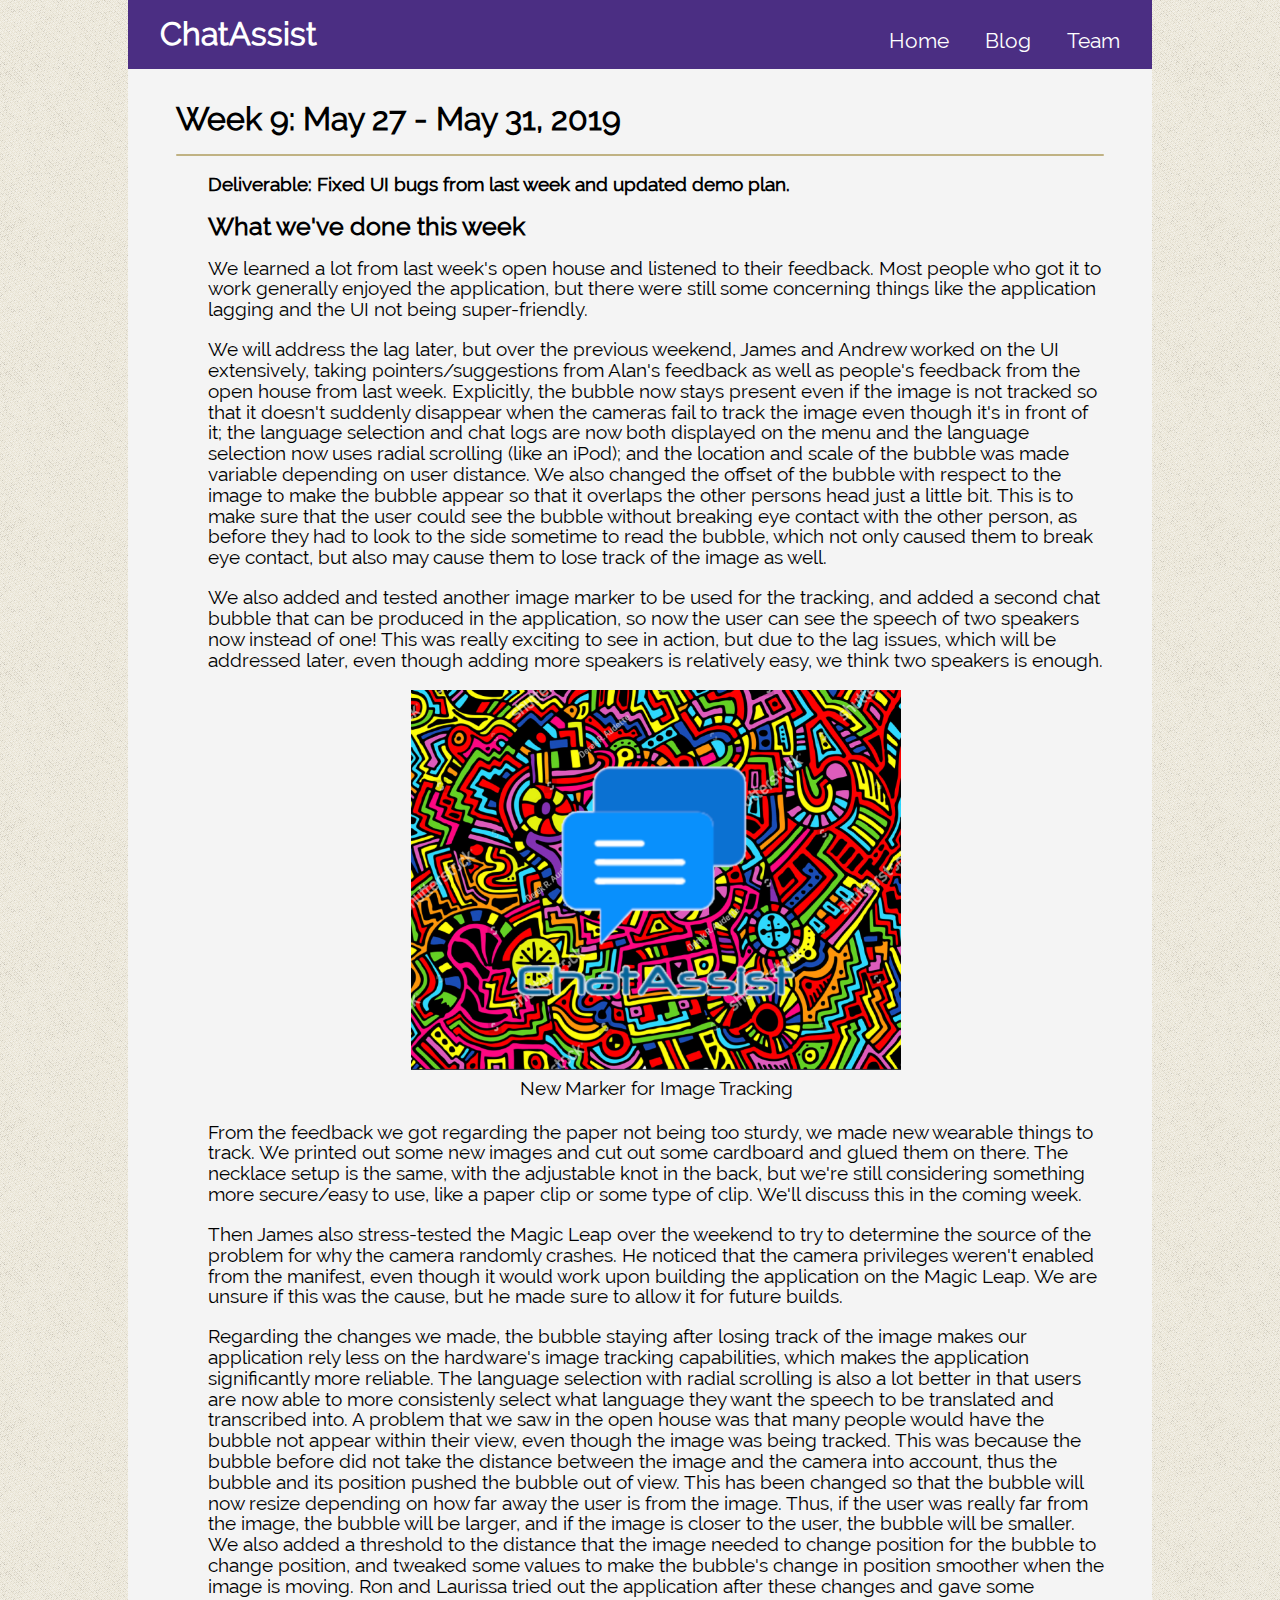
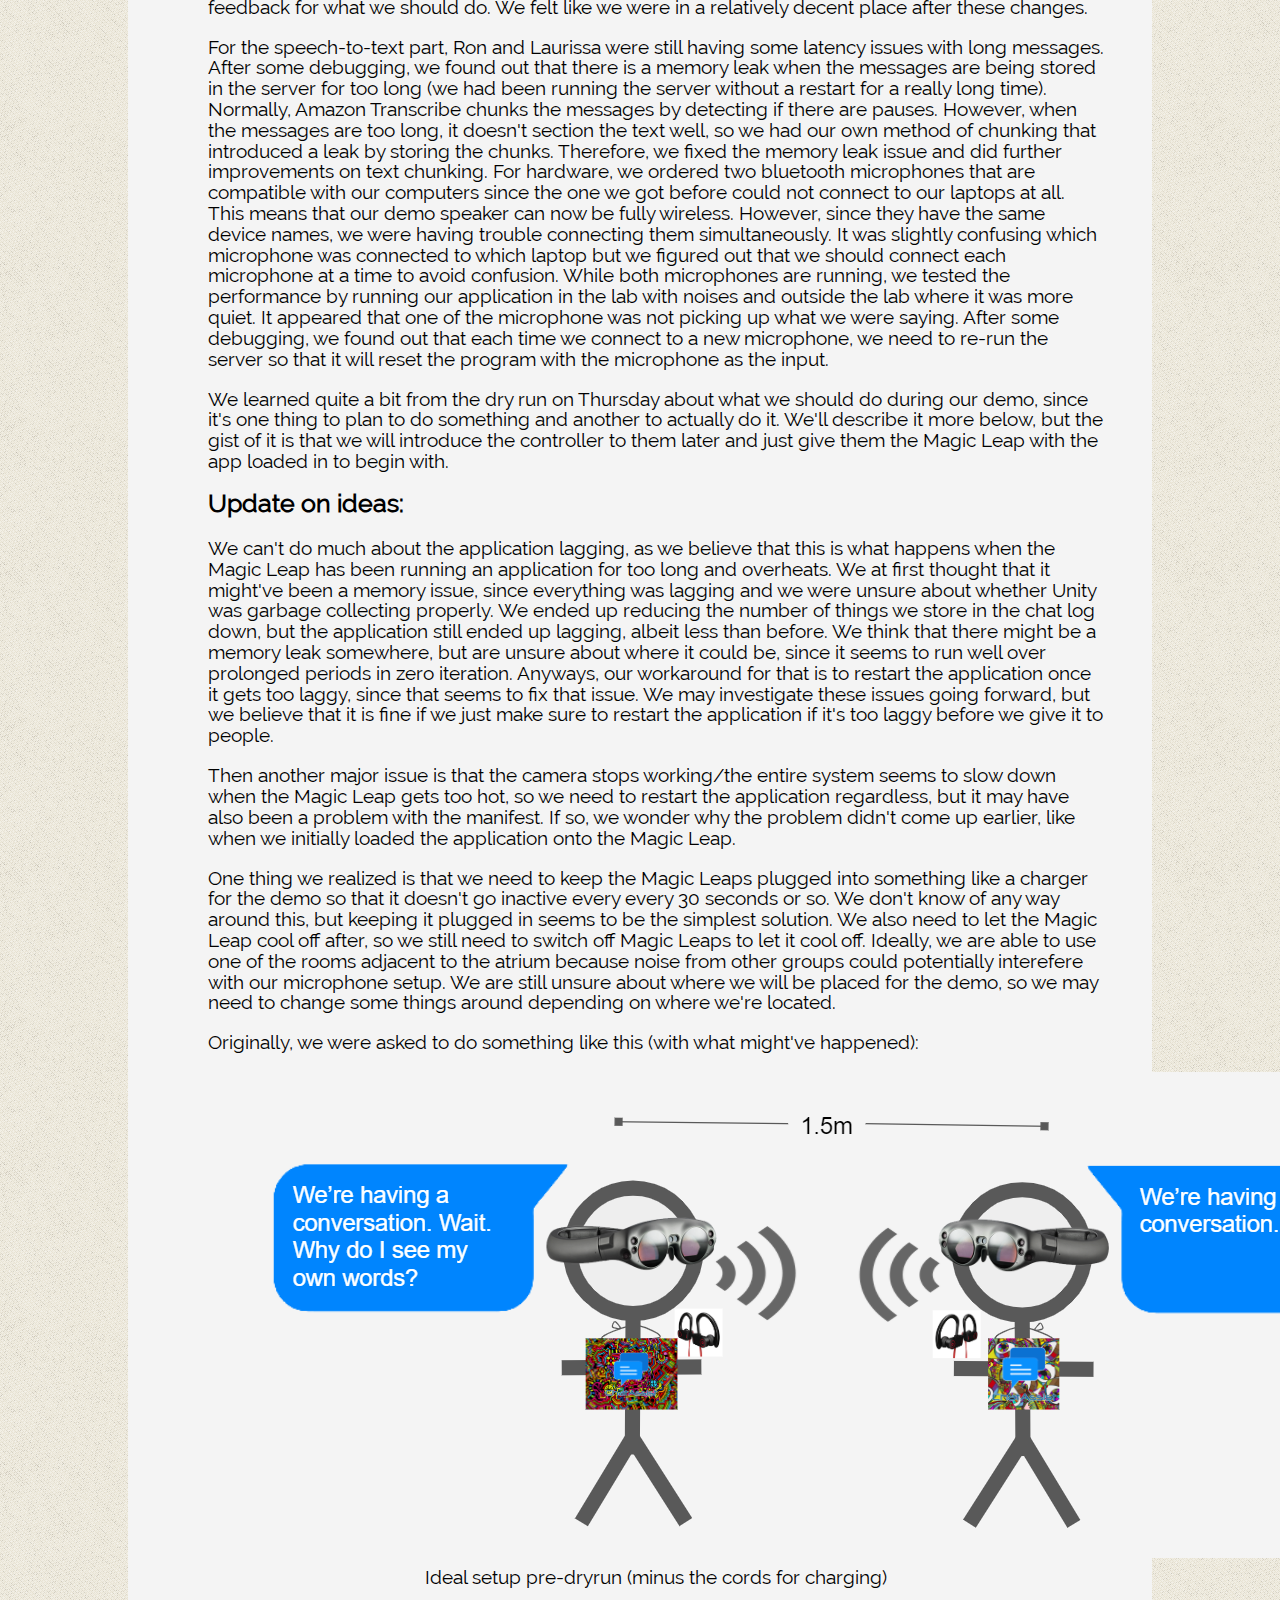
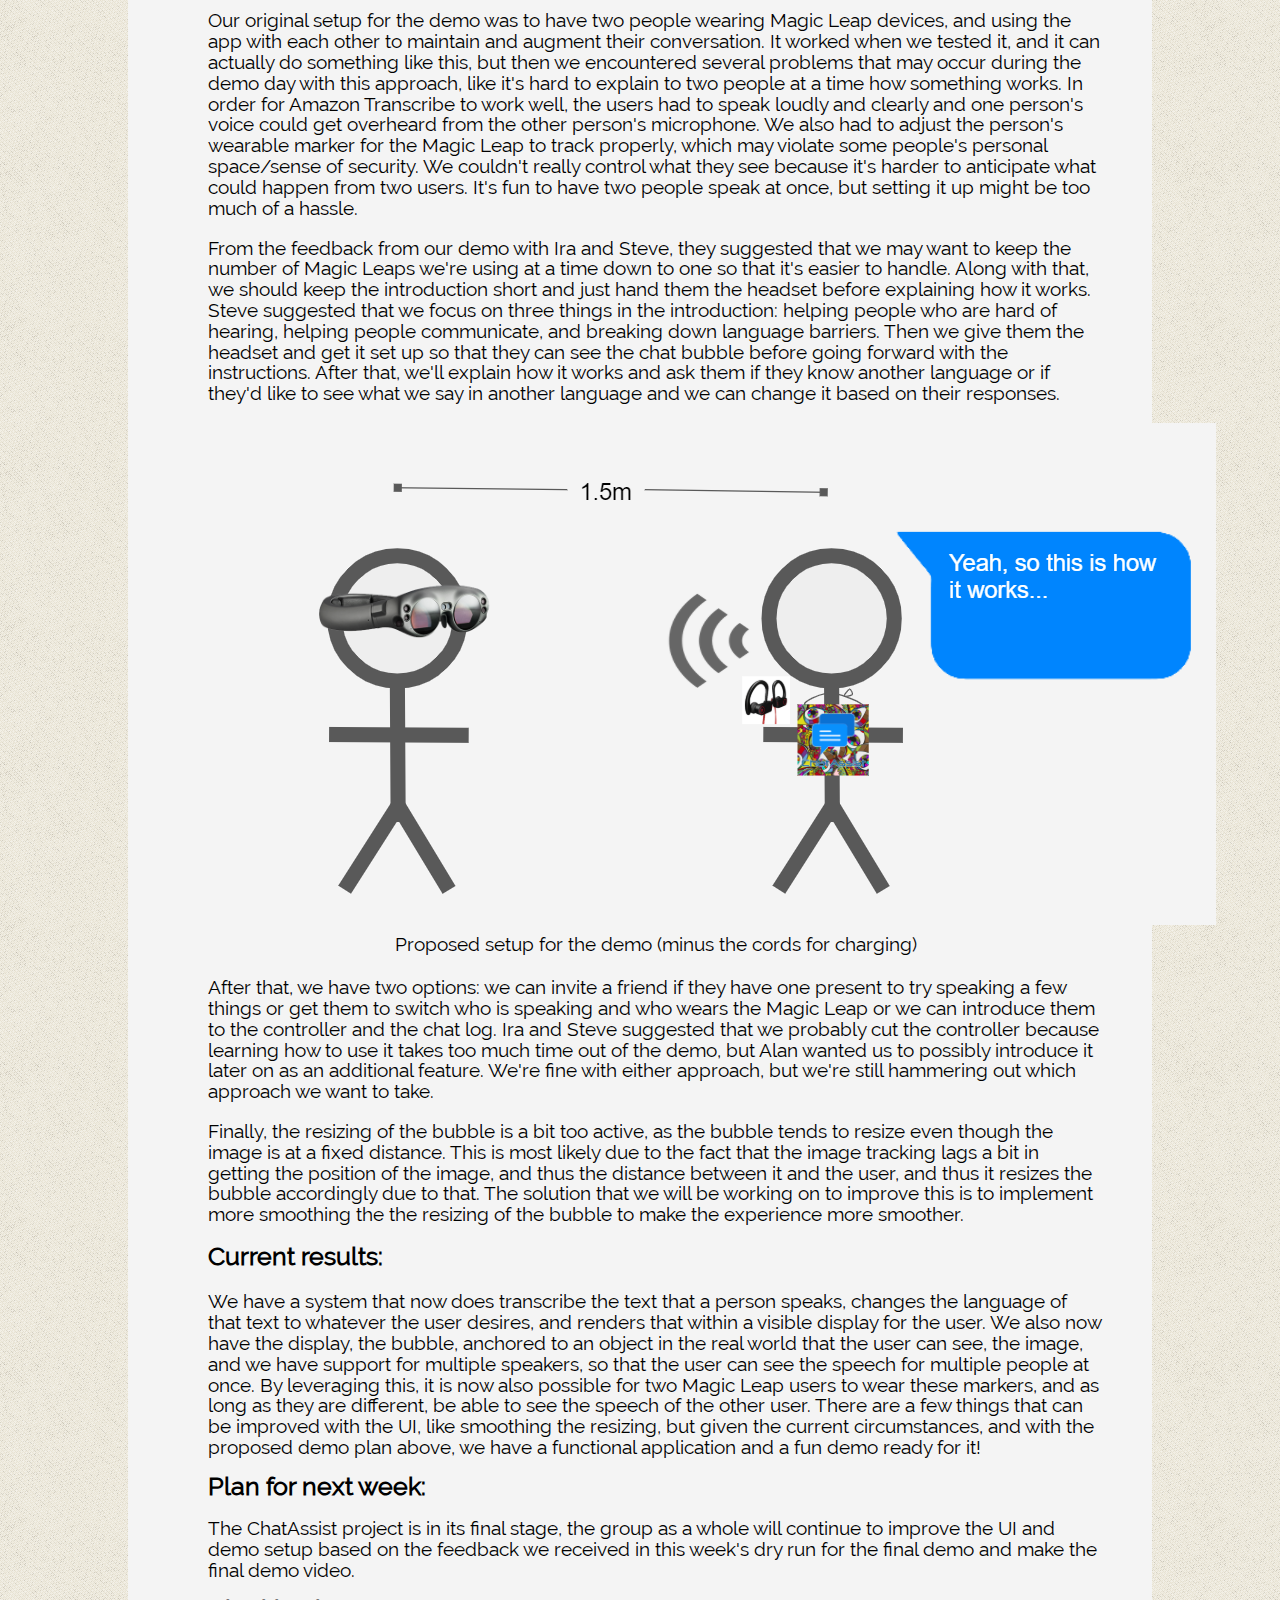
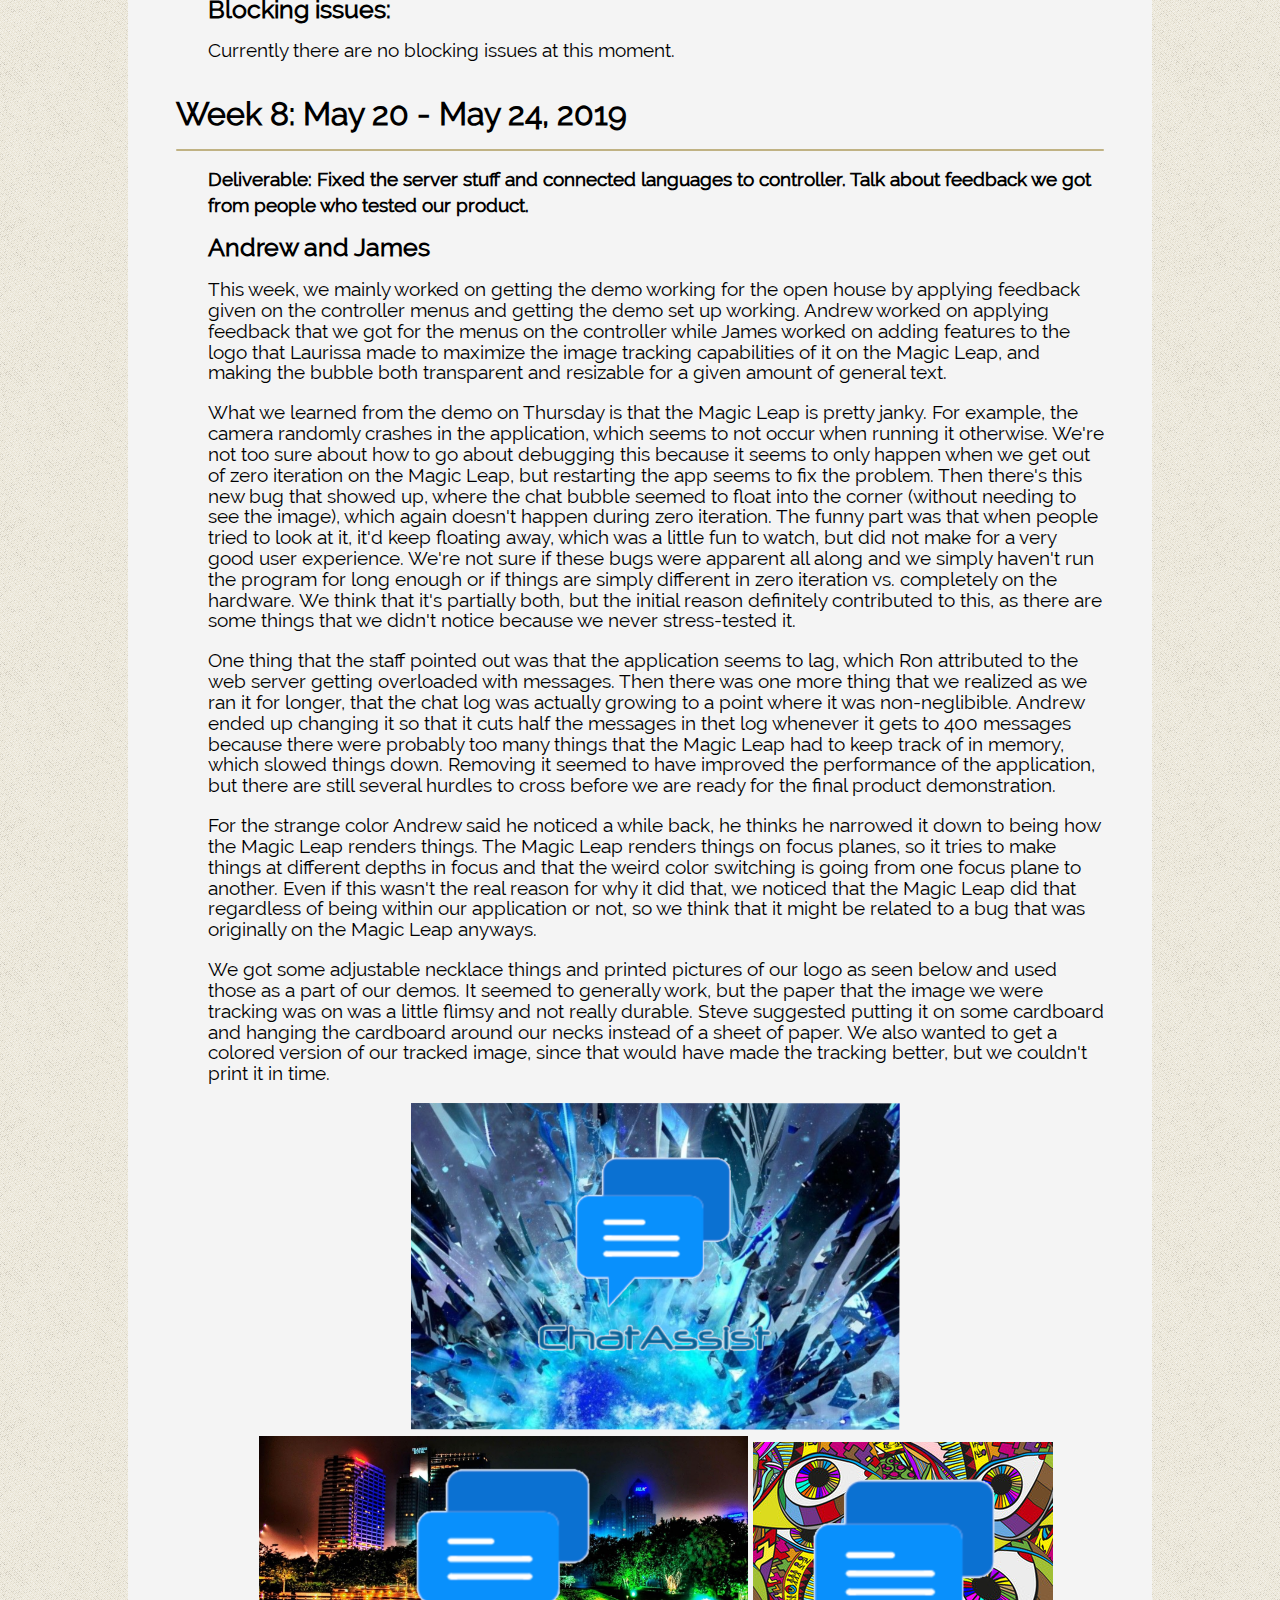
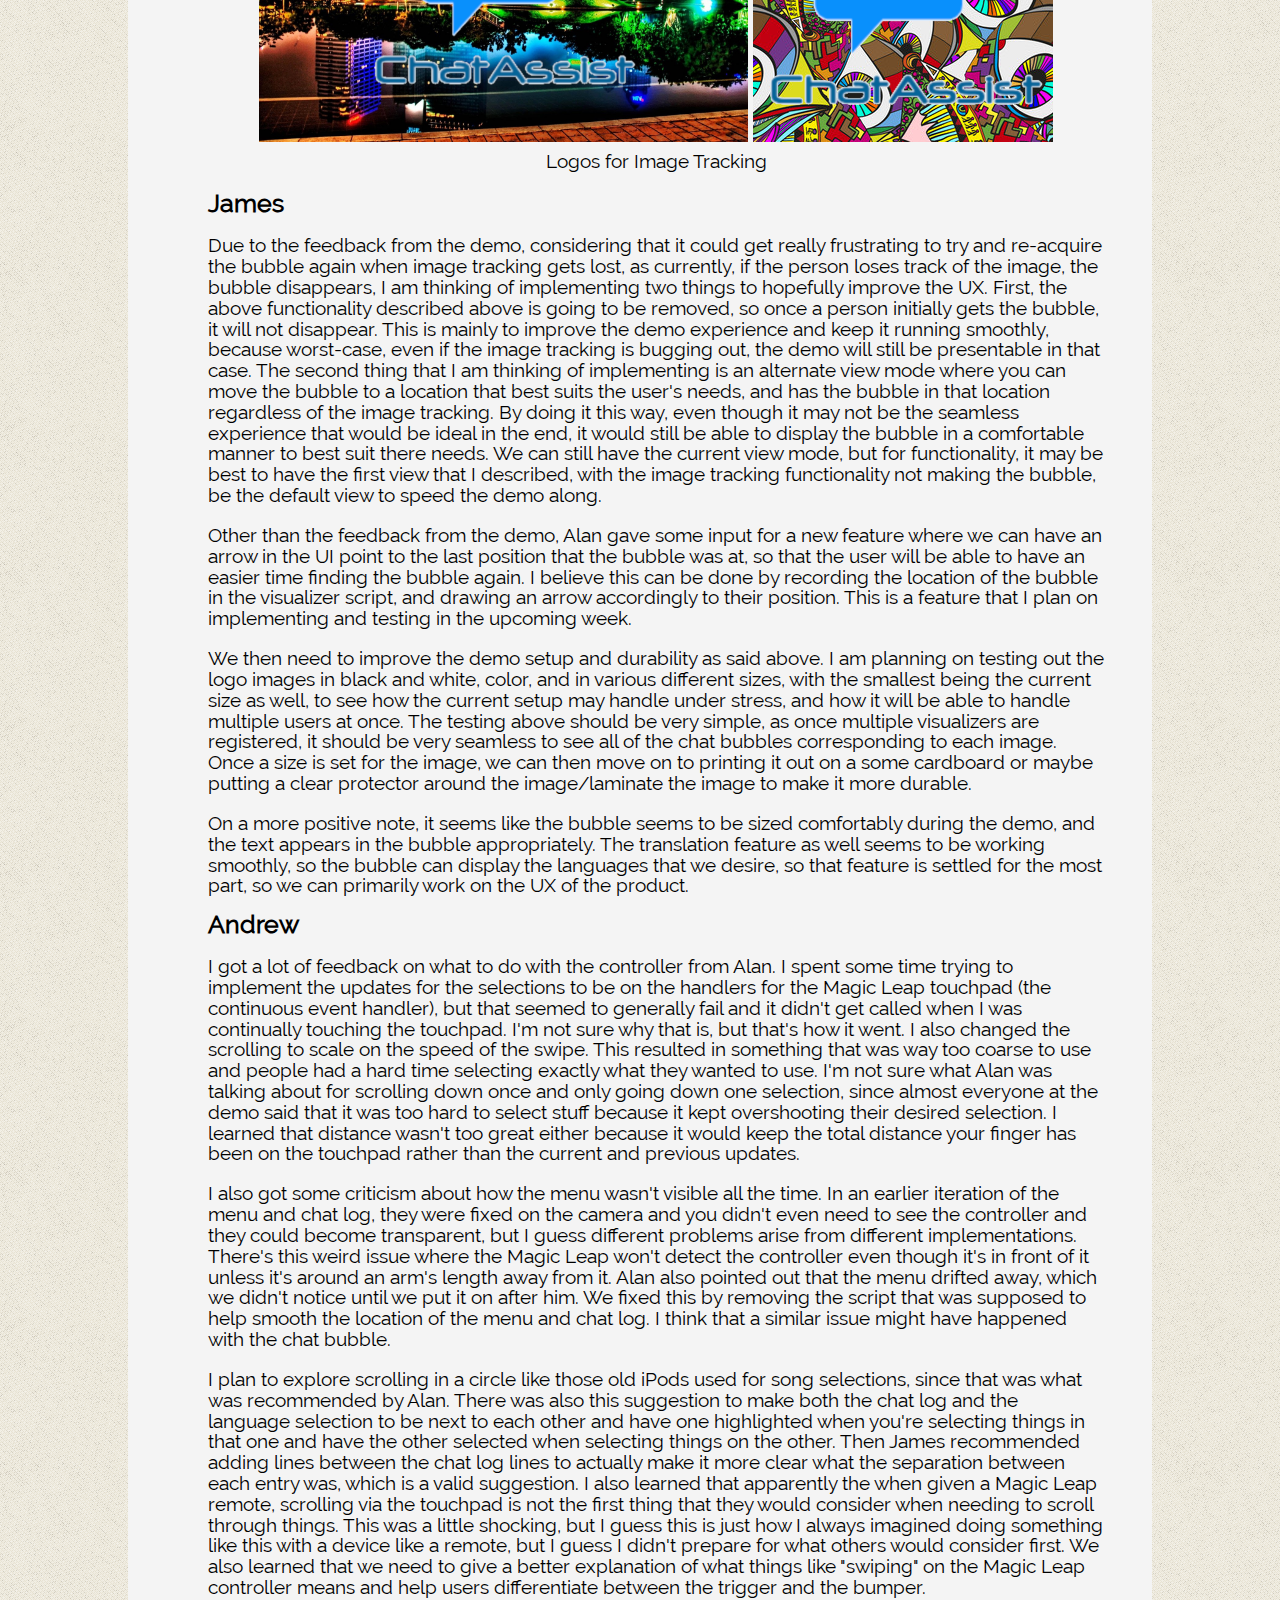
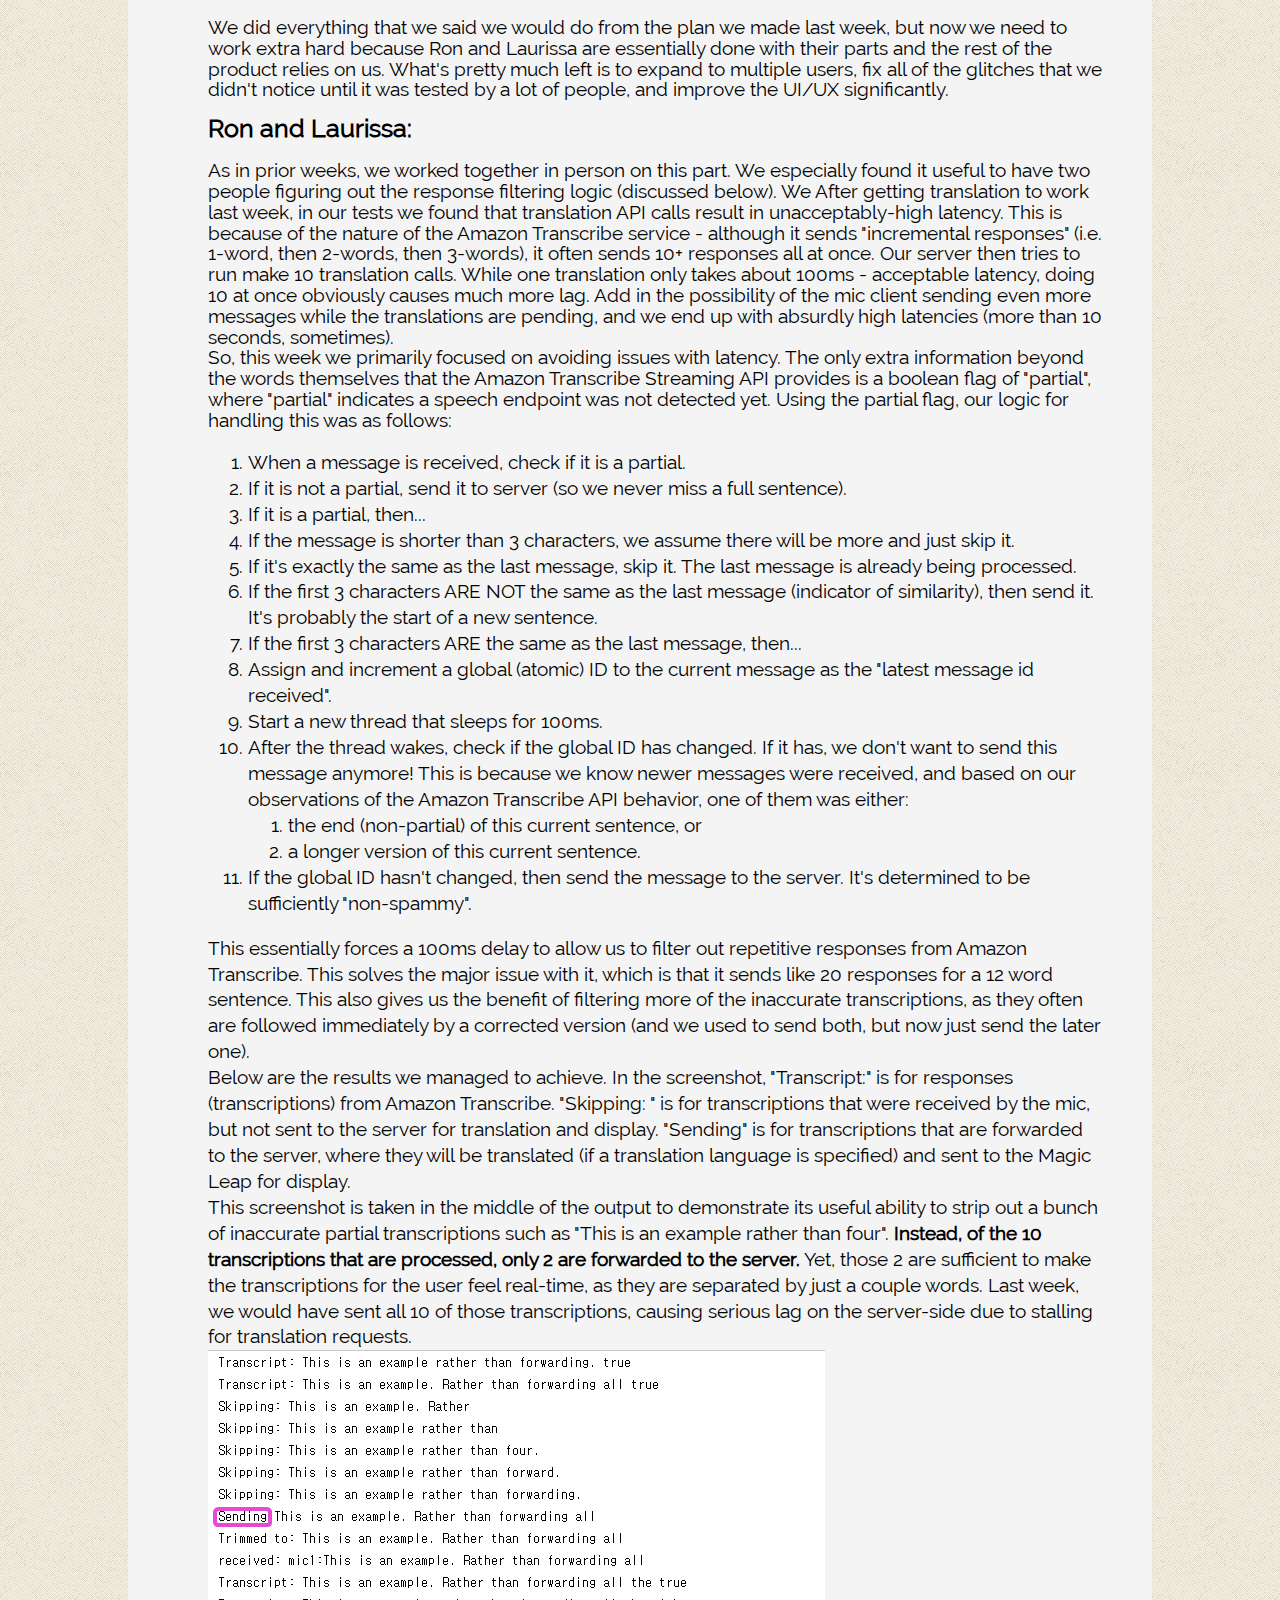
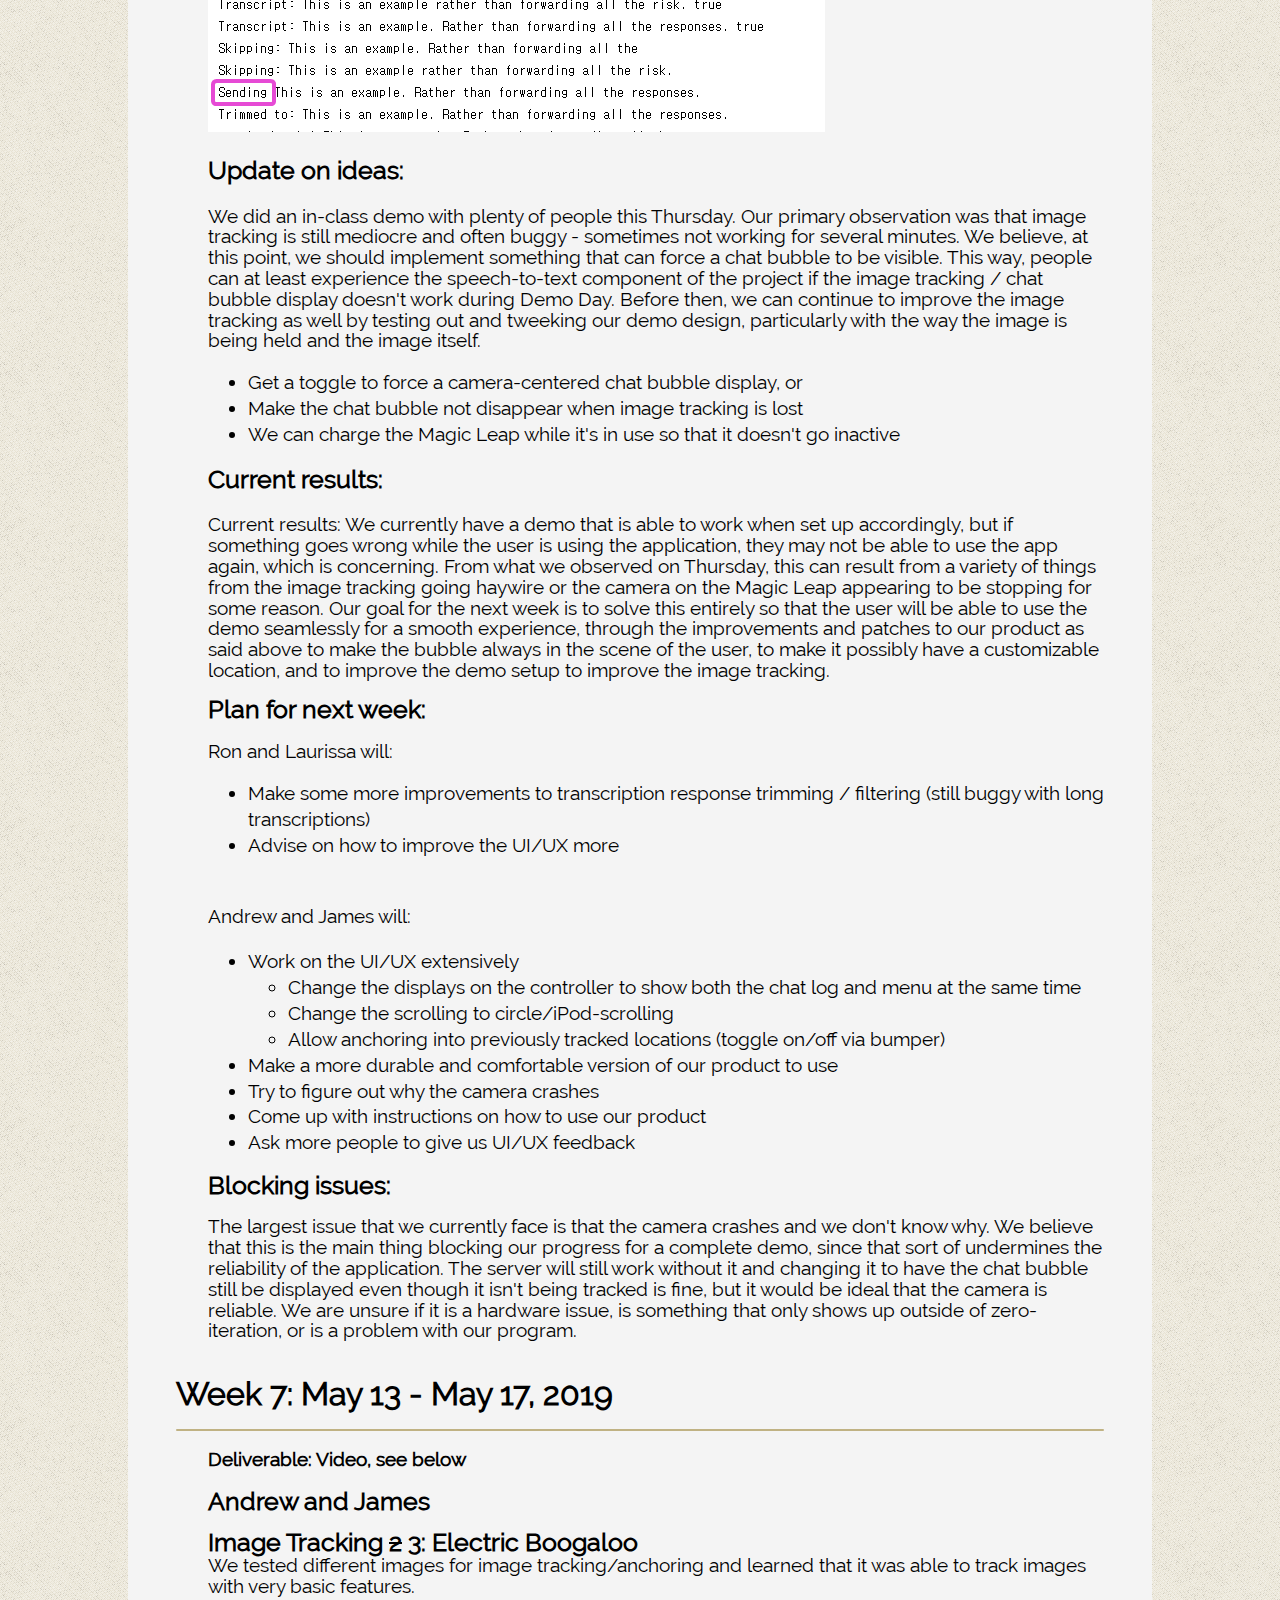
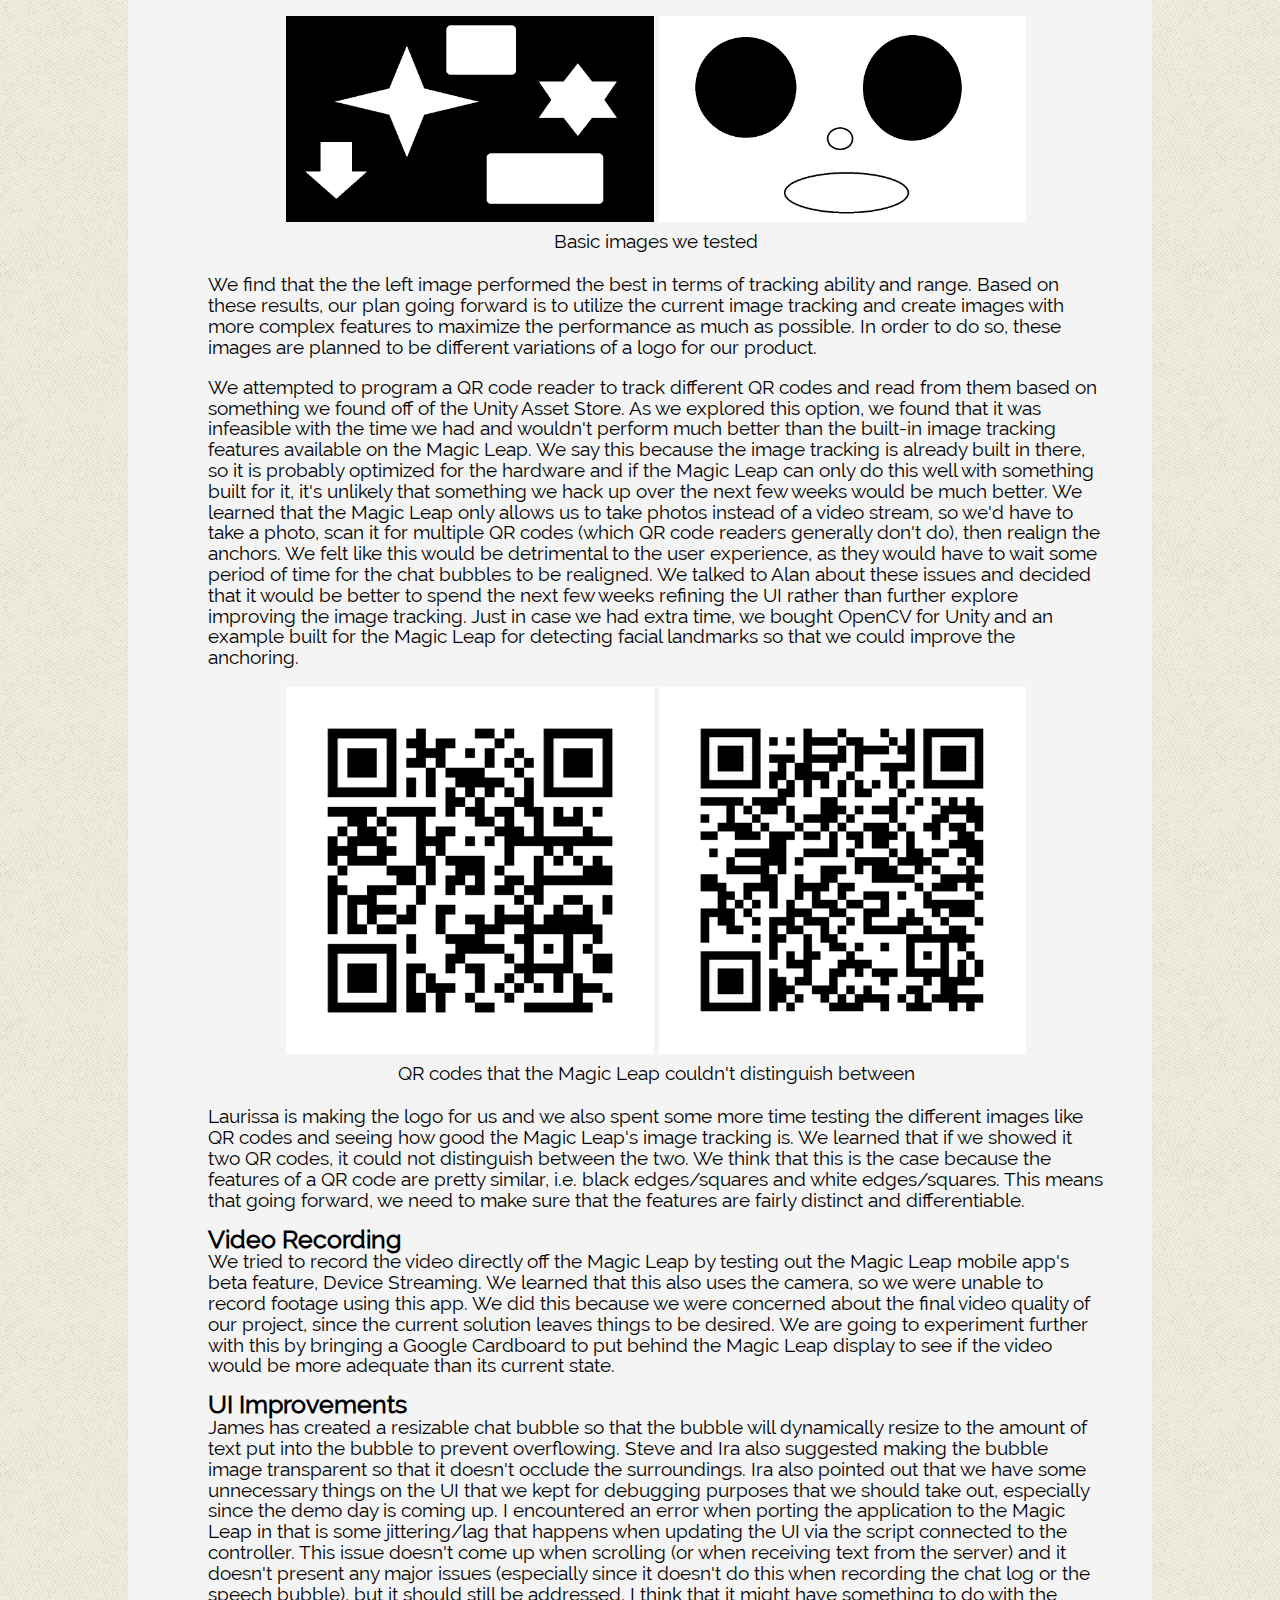
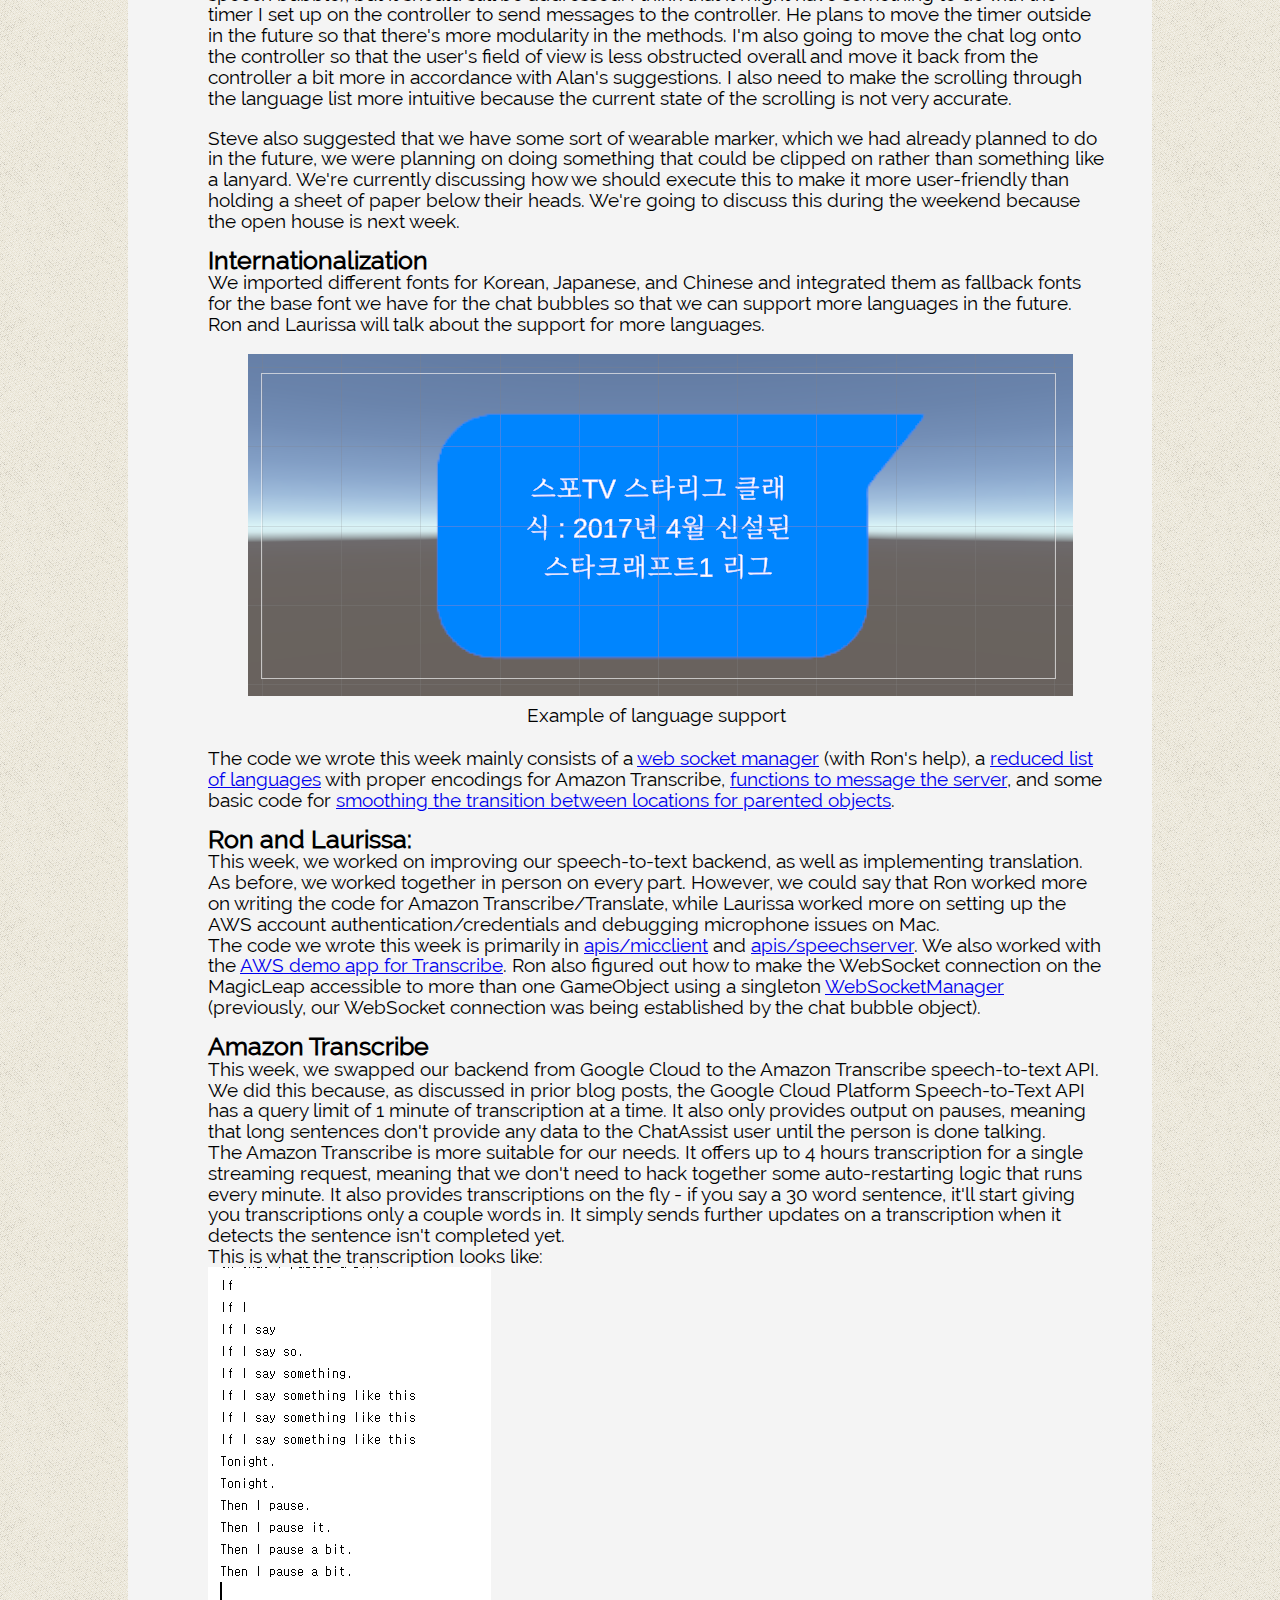
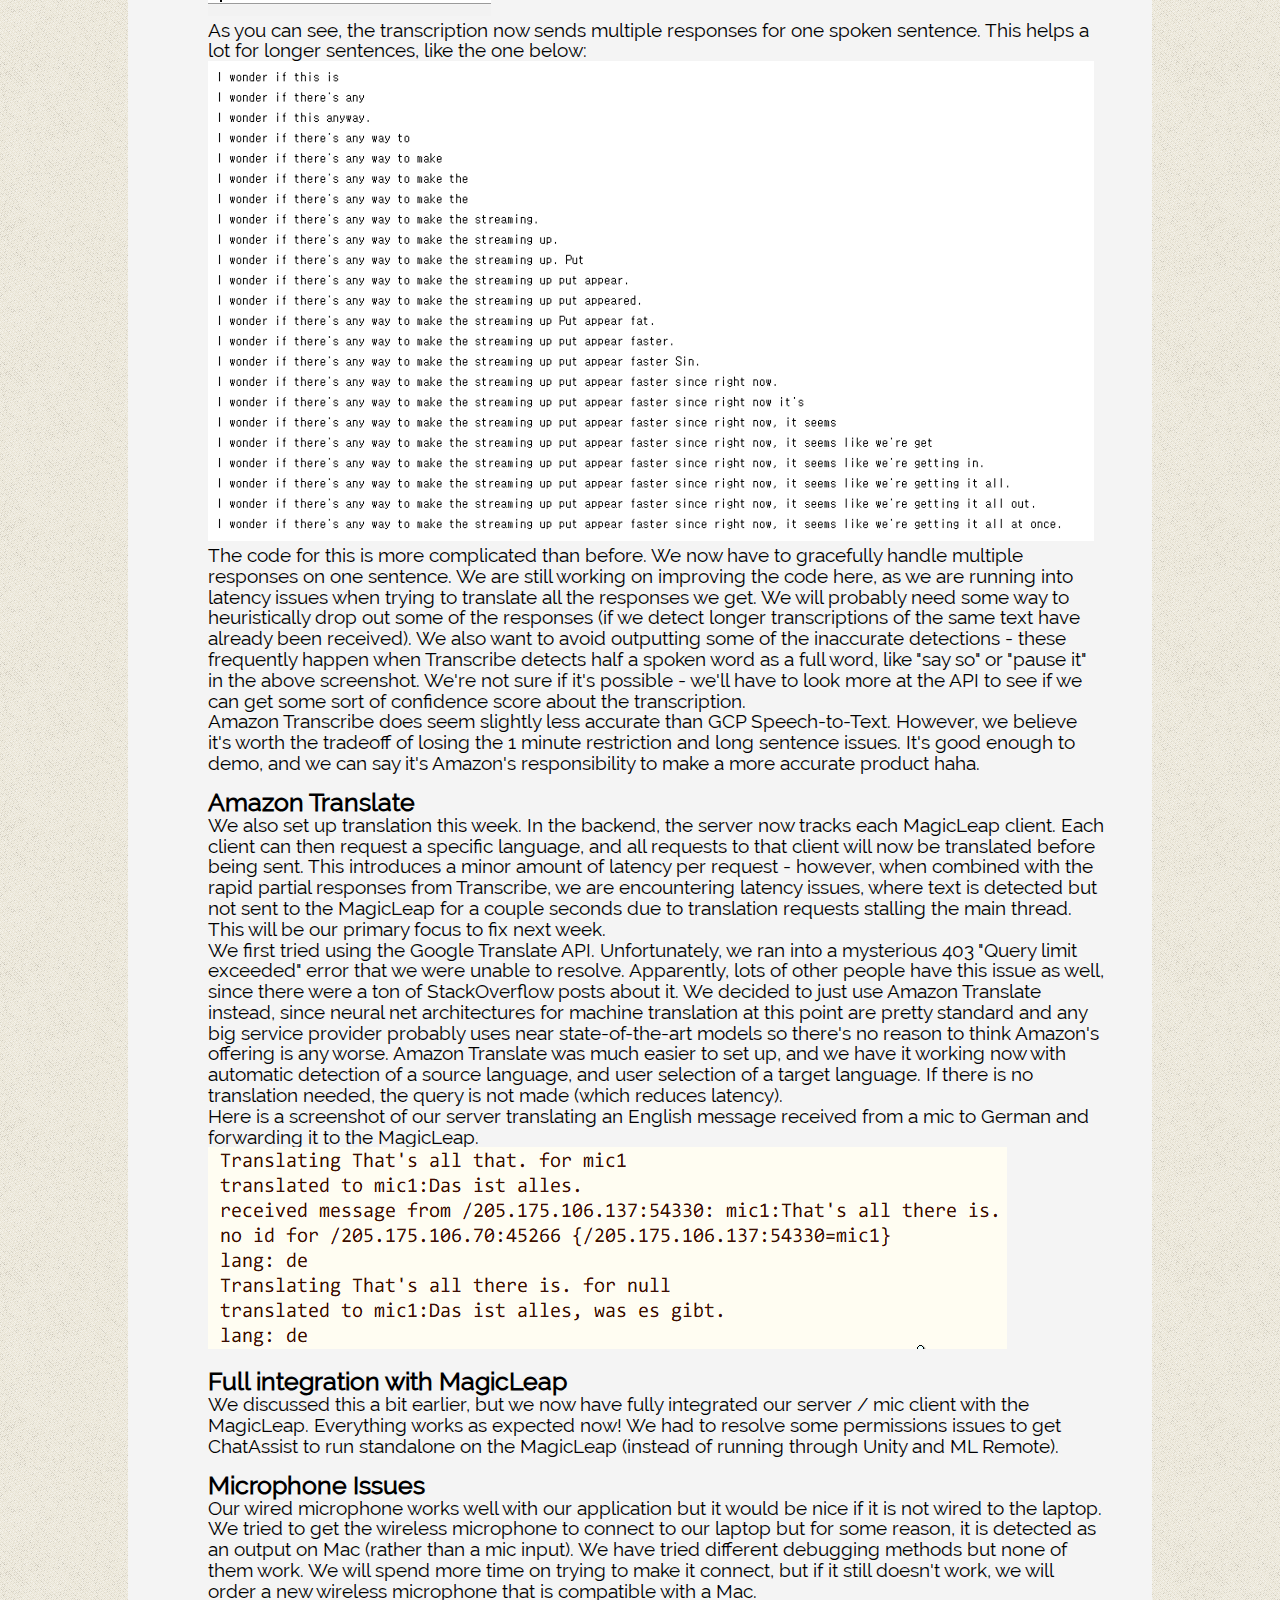
==== docs/blog.html @ dba049b8 "final edits" ====
<!DOCTYPE html>

<html lang="en">

<head>
  <meta charset="utf-8" />

  <title>Blog | ChatAssist</title>
  <link rel="stylesheet" href="normalize.css" />
  <link rel="stylesheet" href="styles.css" />
</head>

<!-- 
    What every member did
    Update on code, links to relevant code added this week
    Update on ideas (and video/pictures)
    Plan for next week
    Blocking issues, help needed
	
	<div class="blog-header">Week :  - , 2019</div>
      <div class="horizontal-divider"></div>
      <div class="blog-entry">
        <div class="deliverable">
          Deliverable: 
        </div>
        <p>
          <span style="font-size: 1.3em"><strong>Andrew and James</strong></span><br />
      </p>
          <p>
		  
        </p>
        <p>
          <span style="font-size: 1.3em"><strong>Ron and Laurissa:</strong></span><br />
        </p>
        <p>
		
        </p>
		
        </p>
        <span style="font-size: 1.3em"><strong>Update on ideas: </strong></span><br />
        <p>
		
          <ul>
            <li></li>
          </ul>
        </p>
        <span style="font-size: 1.3em"><strong>Current results: </strong></span><br />
        <p>
          Here is the video we made for this week's update presentation. In it, you can see that the chat bubble follows the image being held, and that speaking into the microphone results in the spoken words being displayed in the chat bubble shortly after a pause. This fully meets our goals at the beginning of the project for an MVP. We're really excited to have gotten this working! We've also tested the microphone with a lot of background noise by turning up a street walk Youtube video to max volume and speaking next to the speakers, and the speech detection still works well in that scenario!
        </p>
        <p>
          Here is a hard link in case the embed doesn't work: <a href="https://drive.google.com/file/d/10cmtmWWeUHPfuJ4AtT_5Nd3uNWAx-9rr/preview">https://drive.google.com/file/d/10cmtmWWeUHPfuJ4AtT_5Nd3uNWAx-9rr/preview</a>.
        </p>
        <figure align="center"><iframe width="700" height="500"
            src="https://drive.google.com/file/d/10cmtmWWeUHPfuJ4AtT_5Nd3uNWAx-9rr/preview" frameborder="0"
            allow="accelerometer; autoplay; encrypted-media; gyroscope; picture-in-picture" allowfullscreen></iframe>
        </figure>
        </p>
        <p>
          <span style="font-size: 1.3em"><strong>Plan for next week:</strong></span><br />
        </p>
        <p>
          Ron and Laurissa will:
          <ul>
            <li></li>
          </ul>
          <br />
          Andrew and James will:
          <ul>
            <li></li>
          </ul>
        </p>

        <p>
          <span style="font-size: 1.3em"><strong>Blocking issues:</strong></span><br />
        </p>
        <p>

        </p>
      </div>




 -->


<body>
  <div class="wrap">
    <div class="header">
      ChatAssist
      <div class="navbar">
        <a class="navbar-entry" href="./index.html">
          Home
        </a>
        <a class="navbar-entry" href="./blog.html">
          Blog
        </a>
        <a class="navbar-entry" href="./team.html">
          Team
        </a>
      </div>
    </div>
    <div class="inner-wrap">


  <div class="blog-header">Week 9: May 27 - May 31, 2019</div>
      <div class="horizontal-divider"></div>
      <div class="blog-entry">
        <div class="deliverable">
          Deliverable: Fixed UI bugs from last week and updated demo plan.
        </div>
        <p>
          <span style="font-size: 1.3em"><strong>What we've done this week</strong></span><br />
      </p>
          <p>
            We learned a lot from last week's open house and listened to their feedback. Most people who got it to work generally enjoyed the application,
            but there were still some concerning things like the application lagging and the UI not being super-friendly.
          </p>
          <p>
           We will address the lag later, but over the previous weekend, James and Andrew worked on the UI extensively, taking pointers/suggestions from 
           Alan's feedback as well as people's feedback from the open house from last week. Explicitly, the bubble now stays present even if the image 
           is not tracked so that it doesn't suddenly disappear when the cameras fail to track the image even though it's in front of it; the language 
           selection and chat logs are now both displayed on the menu and the language selection now uses radial scrolling (like an iPod); and the location and scale 
           of the bubble was made variable depending on user distance. 

           We also changed the offset of the bubble with respect to the image to make the bubble appear so that it overlaps the other persons head just a little bit. This is to make sure that the user could see the bubble without breaking eye contact with the other person, as before they had to look to the side sometime to read the bubble, which not only caused them to break eye contact, but also may cause them to lose track of the image as well. 
         </p>
         <p>
          We also added and tested another image marker to be used for the tracking, and added a second chat bubble that can be produced in the application, so now the user can see the speech of two speakers now instead of one! This was really exciting to see in action, but due to the lag issues, which will be addressed later, even though adding more speakers is relatively easy, we think two speakers is enough.
         </p>
         <figure align="center">
            <img width="60%" height="60%" src="./imgs/very-colorful-abstract-modern-art-style-background-logo.png"/>
            <figcaption>New Marker for Image Tracking</figcaption>
          </figure>
         <p>
          From the feedback we got regarding the paper not being too sturdy, we made new wearable things to track. We printed out some new images and cut 
          out some cardboard and glued them on there. The necklace setup is the same, with the adjustable knot in the back, but we're still considering 
          something more secure/easy to use, like a paper clip or some type of clip. We'll discuss this in the coming week.

          <!--[Maybe put a picture here.]-->
         </p>
        <p>
           Then James also stress-tested the Magic Leap over the weekend to try to determine the source of the problem for why the camera randomly crashes. 
           He noticed that the camera privileges weren't enabled from the manifest, even though it would work upon building the application on the Magic Leap. 
           We are unsure if this was the cause, but he made sure to allow it for future builds. 
        </p>
        <p>
          Regarding the changes we made, the bubble staying after losing track of the image makes our application rely less on the hardware's image tracking
          capabilities, which makes the application significantly more reliable. The language selection with radial scrolling is also a lot better in that 
          users are now able to more consistenly select what language they want the speech to be translated and transcribed into. 
          
          A problem that we saw in the open house was that many people would have the bubble not appear within their view, even though the image was being tracked. This was because the bubble before did not take the distance between the image and the camera into account, thus the bubble and its position pushed the bubble out of view. This has been changed so that the bubble will now resize depending on how far away the user is from the image. Thus, if the user was really far from the image, the bubble will be larger, and if the image is closer to the user, the bubble will be smaller. We also added a threshold to the distance that the image needed to change position for the bubble to change position, and tweaked some values to make the bubble's change in position smoother when the image is moving.

          Ron and Laurissa tried out the application after these changes and gave some feedback for what we should do. We felt like we were in a relatively 
          decent place after these changes. 
        </p>
        <p>
          For the speech-to-text part, Ron and Laurissa were still having some latency issues with long messages. After some debugging, we found out that there is a memory leak when the messages are being stored in the server for too long (we had been running the server without a restart for a really long time). Normally, Amazon Transcribe chunks the messages by detecting if there are pauses. However, when the messages are too long, it doesn't section the text well, so we had our own method of chunking that introduced a leak by storing the chunks. Therefore, we fixed the memory leak issue and did further improvements on text chunking. 

          For hardware, we ordered two bluetooth microphones that are compatible with our computers since the one we got before could not connect to our laptops at all. This means that our demo speaker can now be fully wireless. However, since they have the same device names, we were having trouble connecting them simultaneously. It was slightly confusing which microphone was connected to which laptop but we figured out that we should connect each microphone at a time to avoid confusion. While both microphones are running, we tested the performance by running our application in the lab with noises and outside the lab where it was more quiet. It appeared that one of the  microphone was not picking up what we were saying. After some debugging, we found out that each time we connect to a new microphone, we need to re-run the server so that it will reset the program with the microphone as the input. 

        </p>
        <p>
          <!--[Something something _____]-->
        </p>
        <p> 
          We learned quite a bit from the dry run on Thursday about what we should do during our demo, since it's one thing to plan to do something and 
          another to actually do it. We'll describe it more below, but the gist of it is that we will introduce the controller to them later and just
          give them the Magic Leap with the app loaded in to begin with. 
        </p>
        </p>
        <span style="font-size: 1.3em"><strong>Update on ideas: </strong></span><br />

        <p>
          <p> 
            We can't do much about the application lagging, as we believe that this is what happens when the Magic Leap has been running an application
            for too long and overheats. We at first thought that it might've been a memory issue, since everything was lagging and we were unsure about 
            whether Unity was garbage collecting properly. We ended up reducing the number of things we store in the chat log down, but the application 
            still ended up lagging, albeit less than before. We think that there might be a memory leak somewhere, but are unsure about where it could be, since it seems to run 
            well over prolonged periods in zero iteration. Anyways, our workaround for that is to restart the application once it gets too laggy, since 
            that seems to fix that issue. We may investigate these issues going forward, but we believe that it is fine if we just make sure to restart
            the application if it's too laggy before we give it to people.
          </p>
          <p>
            Then another major issue is that the camera stops working/the entire system seems to slow down when the Magic Leap gets too hot, so we need 
            to restart the application regardless, but it may have also been a problem with the manifest. If so, we wonder why the problem didn't come 
            up earlier, like when we initially loaded the application onto the Magic Leap. 
          </p>
          <p>
            One thing we realized is that we need to keep the Magic Leaps plugged into something like a charger for the demo so that it doesn't go 
            inactive every every 30 seconds or so. We don't know of any way around this, but keeping it plugged in seems to be the simplest solution. 
            We also need to let the Magic Leap cool off after, so we still need to switch off Magic Leaps to let it cool off. Ideally, we are able to
            use one of the rooms adjacent to the atrium because noise from other groups could potentially interefere with our microphone setup. We are
            still unsure about where we will be placed for the demo, so we may need to change some things around depending on where we're located.
          </p>
          <p> 
            Originally, we were asked to do something like this (with what might've happened):
          </p>

          <figure align="center">
            <img src="./imgs/pre-dryrun_setup.PNG"/>
            <figcaption>Ideal setup pre-dryrun (minus the cords for charging)</figcaption>
          </figure>
          <p>
            Our original setup for the demo was to have two people wearing Magic Leap devices, and using the app with each other to maintain and augment their conversation. It worked when we tested it, and it can actually do something like this, but then we encountered several problems that may occur during the demo day with this approach, like it's 
            hard to explain to two people at a time how something works. In order for Amazon Transcribe to work well, the users had to speak loudly 
            and clearly and one person's voice could get overheard from the other person's microphone. We also had to adjust the person's wearable marker for the Magic 
            Leap to track properly, which may violate some people's personal space/sense of security. We couldn't really control what they see because 
            it's harder to anticipate what could happen from two users. It's fun to have two people speak at once, but setting it up might be too much
            of a hassle. 
          </p>
          <p>
            From the feedback from our demo with Ira and Steve, they suggested that we may want to keep the number of Magic Leaps we're using at a time 
            down to one so that it's easier to handle. Along with that, we should keep the introduction short and just hand them the headset before 
            explaining how it works. Steve suggested that we focus on three things in the introduction: helping people who are hard of hearing, helping 
            people communicate, and breaking down language barriers. Then we give them the headset and get it set up so that they can see the chat bubble 
            before going forward with the instructions. After that, we'll explain how it works and ask them if they know another language or if they'd like 
            to see what we say in another language and we can change it based on their responses. 
          </p>
          <!-- I'm going to put another stick figure drawing here. -->

          <figure align="center">
            <img src="./imgs/proposed_demo_setup.PNG"/>
            <figcaption>Proposed setup for the demo (minus the cords for charging)</figcaption>
          </figure>
          <p>
            After that, we have two options: we can invite a friend if they have one present to try speaking a few things or get them to switch who is 
            speaking and who wears the Magic Leap or we can introduce them to the controller and the chat log. Ira and Steve suggested that we probably 
            cut the controller because learning how to use it takes too much time out of the demo, but Alan wanted us to possibly introduce it later on 
            as an additional feature. We're fine with either approach, but we're still hammering out which approach we want to take.
          </p>
          <p>
            Finally, the resizing of the bubble is a bit too active, as the bubble tends to resize even though the image is at a fixed distance. This is most likely due to the fact that the image tracking lags a bit in getting the position of the image, and thus the distance between it and the user, and thus it resizes the bubble accordingly due to that. The solution that we will be working on to improve this is to implement more smoothing the the resizing of the bubble to make the experience more smoother.
          </p>
        </p>
        <span style="font-size: 1.3em"><strong>Current results: </strong></span><br />
        <p>
         We have a system that now does transcribe the text that a person speaks, changes the language of that text to whatever the user desires, and renders that within a visible display for the user. We also now have the display, the bubble, anchored to an object in the real world that the user can see, the image, and we have support for multiple speakers, so that the user can see the speech for multiple people at once. By leveraging this, it is now also possible for two Magic Leap users to wear these markers, and as long as they are different, be able to see the speech of the other user. There are a few things that can be improved with the UI, like smoothing the resizing, but given the current circumstances, and with the proposed demo plan above, we have a functional application and a fun demo ready for it! 
        </p>
        <!-- <figure align="center"><iframe width="700" height="500"
            src="https://drive.google.com/file/d/10cmtmWWeUHPfuJ4AtT_5Nd3uNWAx-9rr/preview" frameborder="0"
            allow="accelerometer; autoplay; encrypted-media; gyroscope; picture-in-picture" allowfullscreen></iframe>
        </figure> -->
        </p>
        <p>
          <span style="font-size: 1.3em"><strong>Plan for next week:</strong></span><br />
        </p>
        <p>
          The ChatAssist project is in its final stage, the group as a whole will continue to improve the UI and demo setup 
          based on the feedback we received in this week's dry run for the final demo and make the final demo video.
        </p>

        <p>
          <span style="font-size: 1.3em"><strong>Blocking issues:</strong></span><br />
        </p>
        <p>
          Currently there are no blocking issues at this moment.
        </p>
      </div>



      	<div class="blog-header">Week 8: May 20 - May 24, 2019</div>
      <div class="horizontal-divider"></div>
      <div class="blog-entry">
        <div class="deliverable">
          Deliverable: Fixed the server stuff and connected languages to controller. Talk about feedback we got from people who tested our product. 
        </div>
        <p>
          <span style="font-size: 1.3em"><strong>Andrew and James</strong></span><br />
        </p>
        <p>
          This week, we mainly worked on getting the demo working for the open house by applying feedback given on the controller menus and getting the demo set up working. Andrew worked on applying feedback that we got for the menus on the controller while James worked on adding features to the logo that Laurissa made to maximize the image tracking capabilities of it on the Magic Leap, and making the bubble both transparent and resizable for a given amount of general text.
        </p>
        <p>
          What we learned from the demo on Thursday is that the Magic Leap is pretty janky. For example, the camera randomly crashes in the application, which seems to not occur when running it otherwise. We're not too sure about how to go about debugging this because it seems to only happen when we get out of zero iteration on the Magic Leap, but restarting the app seems to fix the problem. Then there's this new bug that showed up, where the chat bubble seemed to float into the corner (without needing to see the image), which again doesn't happen during zero iteration. The funny part was that when people tried to look at it, it'd keep floating away, which was a little fun to watch, but did not make for a very good user experience. We're not sure if these bugs were apparent all along and we simply haven't run the program for long enough or if things are simply different in zero iteration vs. completely on the hardware. We think that it's partially both, but the initial reason definitely contributed to this, as there are some things that we didn't notice because we never stress-tested it. 
        </p>
        <p> 
          One thing that the staff pointed out was that the application seems to lag, which Ron attributed to the web server getting overloaded with messages. Then there was one more thing that we realized as we ran it for longer, that the chat log was actually growing to a point where it was non-neglibible. Andrew ended up changing it so that it cuts half the messages in thet log whenever it gets to 400 messages because there were probably too many things that the Magic Leap had to keep track of in memory, which slowed things down. Removing it seemed to have improved the performance of the application, but there are still several hurdles to cross before we are ready for the final product demonstration.
        </p>
        <p>
          For the strange color Andrew said he noticed a while back, he thinks he narrowed it down to being how the Magic Leap renders things. The Magic Leap renders things on focus planes, so it tries to make things at different depths in focus and that the weird color switching is going from one focus plane to another. Even if this wasn't the real reason for why it did that, we noticed that the Magic Leap did that regardless of being within our application or not, so we think that it might be related to a bug that was originally on the Magic Leap anyways. 
        </p>
        <p>
          We got some adjustable necklace things and printed pictures of our logo as seen below and used those as a part of our demos. It seemed to generally work, but the paper that the image we were tracking was on was a little flimsy and not really durable. Steve suggested putting it on some cardboard and hanging the cardboard around our necks instead of a sheet of paper. We also wanted to get a colored version of our tracked image, since that would have made the tracking better, but we couldn't print it in time. 
        </p>
        <p>
          <figure align="center">
            <img width="60%" height="60%" src="./imgs/logo-cool-crazy-bg.png"/>
            <img width="60%" height="60%" src="./imgs/logo-neon-light-city-wide.png"/>
            <img src="./imgs/logo-surreal-background.png"/>
            <figcaption>Logos for Image Tracking</figcaption>
          </figure>
        </p>
        <p>
          <span style="font-size: 1.3em"><strong>James</strong></span><br />
        </p>
        <p>
          Due to the feedback from the demo, considering that it could get really frustrating to try and re-acquire the bubble again when image tracking gets lost, as currently, if the person loses track of the image, the bubble disappears, I am thinking of implementing two things to hopefully improve the UX. First, the above functionality described above is going to be removed, so once a person initially gets the bubble, it will not disappear. This is mainly to improve the demo experience and keep it running smoothly, because worst-case, even if the image tracking is bugging out, the demo will still be presentable in that case. The second thing that I am thinking of implementing is an alternate view mode where you can move the bubble to a location that best suits the user's needs, and has the bubble in that location regardless of the image tracking. By doing it this way, even though it may not be the seamless experience that would be ideal in the end, it would still be able to display the bubble in a comfortable manner to best suit there needs. We can still have the current view mode, but for functionality, it may be best to have the first view that I described, with the image tracking functionality not making the bubble, be the default view to speed the demo along.
        </p>
        <p>
          Other than the feedback from the demo, Alan gave some input for a new feature where we can have an arrow in the UI point to the last position that the bubble was at, so that the user will be able to have an easier time finding the bubble again. I believe this can be done by recording the location of the bubble in the visualizer script, and drawing an arrow accordingly to their position. This is a feature that I plan on implementing and testing in the upcoming week. 
        </p>
        <p>
          We then need to improve the demo setup and durability as said above. I am planning on testing out the logo images in black and white, color, and in various different sizes, with the smallest being the current size as well, to see how the current setup may handle under stress, and how it will be able to handle multiple users at once. The testing above should be very simple, as once multiple visualizers are registered, it should be very seamless to see all of the chat bubbles corresponding to each image. Once a size is set for the image, we can then move on to printing it out on a some cardboard or maybe putting a clear protector around the image/laminate the image to make it more durable.
        </p>
        <p>
          On a more positive note, it seems like the bubble seems to be sized comfortably during the demo, and the text appears in the bubble appropriately. The translation feature as well seems to be working smoothly, so the bubble can display the languages that we desire, so that feature is settled for the most part, so we can primarily work on the UX of the product.
        </p>
        <p>
          <span style="font-size: 1.3em"><strong>Andrew</strong></span><br />
        </p>
        <p>
          I got a lot of feedback on what to do with the controller from Alan. I spent some time trying to implement the updates for the selections to be on the handlers for the Magic Leap touchpad (the continuous event handler), but that seemed to generally fail and it didn't get called when I was continually touching the touchpad. I'm not sure why that is, but that's how it went. I also changed the scrolling to scale on the speed of the swipe. This resulted in something that was way too coarse to use and people had a hard time selecting exactly what they wanted to use. I'm not sure what Alan was talking about for scrolling down once and only going down one selection, since almost everyone at the demo said that it was too hard to select stuff because it kept overshooting their desired selection. I learned that distance wasn't too great either because it would keep the total distance your finger has been on the touchpad rather than the current and previous updates. 
        </p>
        <p>
          I also got some criticism about how the menu wasn't visible all the time. In an earlier iteration of the menu and chat log, they were fixed on the camera and you didn't even need to see the controller and they could become transparent, but I guess different problems arise from different implementations. There's this weird issue where the Magic Leap won't detect the controller even though it's in front of it unless it's around an arm's length away from it. Alan also pointed out that the menu drifted away, which we didn't notice until we put it on after him. We fixed this by removing the script that was supposed to help smooth the location of the menu and chat log. I think that a similar issue might have happened with the chat bubble. 
        </p>
        <p>
          I plan to explore scrolling in a circle like those old iPods used for song selections, since that was what was recommended by Alan. There was also this suggestion to make both the chat log and the language selection to be next to each other and have one highlighted when you're selecting things in that one and have the other selected when selecting things on the other. Then James recommended adding lines between the chat log lines to actually make it more clear what the separation between each entry was, which is a valid suggestion. I also learned that apparently the when given a Magic Leap remote, scrolling via the touchpad is not the first thing that they would consider when needing to scroll through things. This was a little shocking, but I guess this is just how I always imagined doing something like this with a device like a remote, but I guess I didn't prepare for what others would consider first. We also learned that we need to give a better explanation of what things like "swiping" on the Magic Leap controller means and help users differentiate between the trigger and the bumper.
        </p>
        <p>
          We did everything that we said we would do from the plan we made last week, but now we need to work extra hard because Ron and Laurissa are essentially done with their parts and the rest of the product relies on us. What's pretty much left is to expand to multiple users, fix all of the glitches that we didn't notice until it was tested by a lot of people, and improve the UI/UX significantly. 
        </p>
        <p>
          <span style="font-size: 1.3em"><strong>Ron and Laurissa:</strong></span><br />
        </p>
        <p>
          As in prior weeks, we worked together in person on this part. We especially found it useful to have two people figuring out the response filtering logic (discussed below). We 
          After getting translation to work last week, in our tests we found that translation API calls result in unacceptably-high latency. This is because of the nature of the Amazon Transcribe service - although it sends "incremental responses" (i.e. 1-word, then 2-words, then 3-words), it often sends 10+ responses all at once. Our server then tries to run make 10 translation calls. While one translation only takes about 100ms - acceptable latency, doing 10 at once obviously causes much more lag. Add in the possibility of the mic client sending even more messages while the translations are pending, and we end up with absurdly high latencies (more than 10 seconds, sometimes).
          <br/>
          So, this week we primarily focused on avoiding issues with latency. The only extra information beyond the words themselves that the Amazon Transcribe Streaming API provides is a boolean flag of "partial", where "partial" indicates a speech endpoint was not detected yet. Using the partial flag, our logic for handling this was as follows:
          <ol>
            <li>When a message is received, check if it is a partial.</li>
            <li>If it is not a partial, send it to server (so we never miss a full sentence).</li>
            <li>If it is a partial, then...</li>
            <li>If the message is shorter than 3 characters, we assume there will be more and just skip it.</li>
            <li>If it's exactly the same as the last message, skip it. The last message is already being processed.</li>
            <li>If the first 3 characters ARE NOT the same as the last message (indicator of similarity), then send it. It's probably the start of a new sentence.</li>
            <li>If the first 3 characters ARE the same as the last message, then...</li>
            <li>Assign and increment a global (atomic) ID to the current message as the "latest message id received".</li>
            <li>Start a new thread that sleeps for 100ms.</li>
            <li>After the thread wakes, check if the global ID has changed. If it has, we don't want to send this message anymore! This is because we know newer messages were received, and based on our observations of the Amazon Transcribe API behavior, one of them was either:</li>
            <ol>
              <li>the end (non-partial) of this current sentence, or</li>
              <li>a longer version of this current sentence.</li>
            </ol>
            <li>If the global ID hasn't changed, then send the message to the server. It's determined to be sufficiently "non-spammy".</li>
          </ol>
          This essentially forces a 100ms delay to allow us to filter out repetitive responses from Amazon Transcribe. This solves the major issue with it, which is that it sends like 20 responses for a 12 word sentence. This also gives us the benefit of filtering more of the inaccurate transcriptions, as they often are followed immediately by a corrected version (and we used to send both, but now just send the later one).
          <br/>
          Below are the results we managed to achieve. In the screenshot, "Transcript:" is for responses (transcriptions) from Amazon Transcribe. "Skipping: " is for transcriptions that were received by the mic, but not sent to the server for translation and display. "Sending" is for transcriptions that are forwarded to the server, where they will be translated (if a translation language is specified) and sent to the Magic Leap for display.
          <br/>
          This screenshot is taken in the middle of the output to demonstrate its useful ability to strip out a bunch of inaccurate partial transcriptions such as "This is an example rather than four". <strong>Instead, of the 10 transcriptions that are processed, only 2 are forwarded to the server.</strong> Yet, those 2 are sufficient to make the transcriptions for the user feel real-time, as they are separated by just a couple words. Last week, we would have sent all 10 of those transcriptions, causing serious lag on the server-side due to stalling for translation requests.
          <br/>
          <img src="./imgs/skips.png"/>
        </p>
		
        </p>
        <span style="font-size: 1.3em"><strong>Update on ideas: </strong></span><br />
        <p>
          We did an in-class demo with plenty of people this Thursday. Our primary observation was that image tracking is still mediocre and often buggy - sometimes not working for several minutes. We believe, at this point, we should implement something that can force a chat bubble to be visible. This way, people can at least experience the speech-to-text component of the project if the image tracking / chat bubble display doesn't work during Demo Day. Before then, we can continue to improve the image tracking as well by testing out and tweeking our demo design, particularly with the way the image is being held and the image itself.
          <ul>
            <li>Get a toggle to force a camera-centered chat bubble display, or</li>
            <li>Make the chat bubble not disappear when image tracking is lost</li>
            <li>We can charge the Magic Leap while it's in use so that it doesn't go inactive</li>
          </ul>
        </p>
        <span style="font-size: 1.3em"><strong>Current results: </strong></span><br />
        <p>
          Current results: We currently have a demo that is able to work when set up accordingly, but if something goes wrong while the user is using the application, they may not be able to use the app again, which is concerning. From what we observed on Thursday, this can result from a variety of things from the image tracking going haywire or the camera on the Magic Leap appearing to be stopping for some reason. Our goal for the next week is to solve this entirely so that the user will be able to use the demo seamlessly for a smooth experience, through the improvements and patches to our product as said above to make the bubble always in the scene of the user, to make it possibly have a customizable location, and to improve the demo setup to improve the image tracking.
        <p>
          
        </p>
        <p>
          
        </p>
        <figure align="center">
		</figure>
        </p>
        <p>
          <span style="font-size: 1.3em"><strong>Plan for next week:</strong></span><br />
        </p>
        <p>
          Ron and Laurissa will:
          <ul>
            <li>Make some more improvements to transcription response trimming / filtering (still buggy with long transcriptions)</li>
            <li>Advise on how to improve the UI/UX more</li>
          </ul>
          <br />
          Andrew and James will:
          <ul>
            <li>Work on the UI/UX extensively</li>
            <ul>
              <li>Change the displays on the controller to show both the chat log and menu at the same time</li>
              <li>Change the scrolling to circle/iPod-scrolling</li>
              <li>Allow anchoring into previously tracked locations (toggle on/off via bumper)</li>
            </ul>
            <li>Make a more durable and comfortable version of our product to use</li>
            <li>Try to figure out why the camera crashes</li>
            <li>Come up with instructions on how to use our product</li>
            <li>Ask more people to give us UI/UX feedback</li>
          </ul>
        </p>

        <p>
          <span style="font-size: 1.3em"><strong>Blocking issues:</strong></span><br />
        </p>
        <p>
          The largest issue that we currently face is that the camera crashes and we don't know why. We believe
          that this is the main thing blocking our progress for a complete demo, since that sort of undermines
          the reliability of the application. The server will still work without it and changing it to have the 
          chat bubble still be displayed even though it isn't being tracked is fine, but it would be ideal that
          the camera is reliable. We are unsure if it is a hardware issue, is something that only shows up outside
          of zero-iteration, or is a problem with our program. 
        </p>
      </div>

      <div class="blog-header">Week 7: May 13 - May 17, 2019</div>
      <div class="horizontal-divider"></div>
      <div class="blog-entry">
        <div class="deliverable">
          Deliverable: Video, see below
        </div>
        <p>
          <span style="font-size: 1.3em"><strong>Andrew and James</strong></span><br />
        </p>
        <p>
          <span style="font-size: 1.3em"><strong>Image Tracking <s>2</s> 3: Electric Boogaloo</strong></span> <br />
          We tested different images for image tracking/anchoring and learned that it was able to track images with very
          basic features.
        </p>
        <p>
          <figure align="center">
            <img width=45% src="./imgs/ImageFeature2.png" />
            <img width=45% src="./imgs/ImageFeature1.png" />
            <figcaption>Basic images we tested</figcaption>
          </figure>
        </p>
        <p>
          We find that the the left image performed the best in terms of tracking ability and range. Based on these
          results,
          our plan going forward is to utilize the current image tracking and create images with more complex features
          to maximize the performance as much as possible. In order to do so, these images are planned to be different
          variations of a logo for our product.
        </p>
        <p>
          We attempted to program a QR code reader to track different QR codes and read from them based on something we
          found off of the Unity Asset Store. As we explored this option, we found that it was infeasible with the time
          we had and wouldn't perform much better than the built-in image tracking features available on the Magic Leap.
          We say this because the image tracking is already built in there, so it is probably optimized for the hardware
          and if the Magic Leap can only do this well with something built for it, it's unlikely that something we hack
          up over the next few weeks would be much better. We learned that the Magic Leap only allows us to take photos
          instead of a video stream, so we'd have to take a photo, scan it for multiple QR codes (which QR code readers
          generally don't do), then realign the anchors. We felt like this would be detrimental to the user experience,
          as they would have to wait some period of time for the chat bubbles to be realigned. We talked to Alan about
          these issues and decided that it would be better to spend the next few weeks refining the UI rather than
          further explore improving the image tracking. Just in case we had extra time, we bought OpenCV for Unity and
          an example built for the Magic Leap for detecting facial landmarks so that we could improve the anchoring.
        </p>
        <p>
          <figure align="center">
            <img width=45% src="./imgs/qrcode1.png" />
            <img width=45% src="./imgs/qrcode2.png" />
            <figcaption>QR codes that the Magic Leap couldn't distinguish between</figcaption>
          </figure>
        </p>
        <p>
          Laurissa is making the logo for us and we also spent some more time testing the different images like QR codes
          and seeing how good the Magic Leap's image tracking is. We learned that if we showed it two QR codes, it could
          not distinguish between the two. We think that this is the case because the features of a QR code are pretty
          similar, i.e. black edges/squares and white edges/squares. This means that going forward, we need to make sure
          that the features are fairly distinct and differentiable.
        </p>

        <p>
          <span style="font-size: 1.3em"><strong>Video Recording</strong></span><br />
          We tried to record the video directly off the Magic Leap by testing out the Magic Leap mobile app's beta
          feature, Device Streaming. We learned that this also uses the camera, so we were unable to record footage
          using
          this app. We did this because we were concerned about the final video quality of our project, since the
          current
          solution leaves things to be desired. We are going to experiment further with this by bringing a Google
          Cardboard
          to put behind the Magic Leap display to see if the video would be more adequate than its current state.
        </p>

        <p>
          <span style="font-size: 1.3em"><strong>UI Improvements</strong></span><br />
          James has created a resizable chat bubble so that the bubble will dynamically resize to the amount of text put
          into the bubble to prevent overflowing. Steve and Ira also suggested making the bubble image transparent so
          that
          it doesn't occlude the surroundings. Ira also pointed out that we have some unnecessary things on the UI that
          we kept for debugging purposes that we should take out, especially since the demo day is coming up. I
          encountered
          an error when porting the application to the Magic Leap in that is some jittering/lag that happens when
          updating
          the UI via the script connected to the controller. This issue doesn't come up when scrolling (or when
          receiving
          text from the server) and it doesn't present any major issues (especially since it doesn't do this when
          recording
          the chat log or the speech bubble), but it should still be addressed. I think that it might have something to
          do
          with the timer I set up on the controller to send messages to the controller. He plans to move the timer
          outside
          in the future so that there's more modularity in the methods. I'm also going to move the chat log onto the
          controller so that the user's field of view is less obstructed overall and move it back from the controller a
          bit
          more in accordance with Alan's suggestions. I also need to make the scrolling through the language list more
          intuitive
          because the current state of the scrolling is not very accurate.
        </p>
        <p>
          Steve also suggested that we have some sort of wearable marker, which we had already planned to do in the
          future,
          we were planning on doing something that could be clipped on rather than something like a lanyard. We're
          currently
          discussing how we should execute this to make it more user-friendly than holding a sheet of paper below their
          heads.
          We're going to discuss this during the weekend because the open house is next week.
        </p>
        <p>
          <span style="font-size: 1.3em"><strong>Internationalization</strong></span> <br />
          We imported different fonts for Korean, Japanese, and Chinese and integrated them as fallback fonts for the
          base
          font we have for the chat bubbles so that we can support more languages in the future. Ron and Laurissa will
          talk
          about the support for more languages.
        </p>
        <p>
          <figure align="center">
            <img src="./imgs/language_support.png" />
            <figcaption>Example of language support</figcaption>
          </figure>
        </p>
        <p>
          The code we wrote this week mainly consists of a <a
            href="https://github.com/UWRealityLab/vrcapstone19sp-team3/blob/master/chatassist/ChatAssist/Assets/Scripts/WebSocketManager.cs">web
            socket manager</a> (with Ron's help), a <a
            href="https://github.com/UWRealityLab/vrcapstone19sp-team3/blob/master/chatassist/ChatAssist/Assets/Scripts/LanguageScrollList.cs">
            reduced list of languages</a> with proper encodings for Amazon Transcribe, <a
            href="https://github.com/UWRealityLab/vrcapstone19sp-team3/blob/master/chatassist/ChatAssist/Assets/Scripts/LanguageScrollList.cs">functions
            to message the server</a>, and some basic code for <a
            href="https://github.com/UWRealityLab/vrcapstone19sp-team3/blob/master/chatassist/ChatAssist/Assets/Scripts/smooth.cs">smoothing
            the transition between locations for parented objects</a>.
        </p>
        <p>
          <span style="font-size: 1.3em"><strong>Ron and Laurissa:</strong></span><br />
          This week, we worked on improving our speech-to-text backend, as well as implementing translation. As before,
          we worked together in person on every part. However, we could say that Ron worked more on writing the code for
          Amazon Transcribe/Translate, while Laurissa worked more on setting up the AWS account
          authentication/credentials and debugging microphone issues on Mac.
          <br/>
          The code we wrote this week is primarily in <a href="https://github.com/UWRealityLab/vrcapstone19sp-team3/tree/master/apis/micclient">apis/micclient</a> and <a href="https://github.com/UWRealityLab/vrcapstone19sp-team3/tree/master/apis/speechserver">apis/speechserver</a>. We also worked with the <a href="https://github.com/UWRealityLab/vrcapstone19sp-team3/tree/master/apis/aws-transcribe-streaming-example-java">AWS demo app for Transcribe</a>. Ron also figured out how to make the WebSocket connection on the MagicLeap accessible to more than one GameObject using a singleton <a href="https://github.com/UWRealityLab/vrcapstone19sp-team3/blob/master/chatassist/ChatAssist/Assets/Scripts/WebSocketManager.cs">WebSocketManager</a> (previously, our WebSocket connection was being established by the chat bubble object).
        </p>
        <p>
          <span style="font-size: 1.3em"><strong>Amazon Transcribe</strong></span> <br />
          This week, we swapped our backend from Google Cloud to the Amazon Transcribe speech-to-text API.
          We did this because, as discussed in prior blog posts, the Google Cloud Platform Speech-to-Text API
          has a query limit of 1 minute of transcription at a time. It also only provides output on pauses,
          meaning that long sentences don't provide any data to the ChatAssist user until the person is done talking.
          <br />
          The Amazon Transcribe is more suitable for our needs. It offers up to 4 hours transcription for a single
          streaming request, meaning that we don't need to hack together some auto-restarting logic that runs every
          minute. It also provides transcriptions on the fly - if you say a 30 word sentence, it'll start giving you
          transcriptions only a couple words in. It simply sends further updates on a transcription when it detects the
          sentence isn't completed yet.
          <br />
          This is what the transcription looks like:
          <br />
          <img src="./imgs/transcribe.png" />
          <br />
          As you can see, the transcription now sends multiple responses for one spoken sentence. This helps a lot for
          longer sentences, like the one below:
          <br />
          <img src="./imgs/transcribe-long.png" />
          <br />
          The code for this is more complicated than before. We now have to gracefully handle multiple responses on one
          sentence. We are still working on improving the code here, as we are running into latency issues when trying
          to translate all the responses we get. We will probably need some way to heuristically drop out some of the
          responses (if we detect longer transcriptions of the same text have already been received). We also want to
          avoid outputting some of the inaccurate detections - these frequently happen when Transcribe detects half a
          spoken word as a full word, like "say so" or "pause it" in the above screenshot. We're not sure if it's
          possible - we'll have to look more at the API to see if we can get some sort of confidence score about the
          transcription.
          <br />
          Amazon Transcribe does seem slightly less accurate than GCP Speech-to-Text. However, we believe it's worth the
          tradeoff of losing the 1 minute restriction and long sentence issues. It's good enough to demo, and we can say
          it's Amazon's responsibility to make a more accurate product haha.

        </p>

        <p>
          <span style="font-size: 1.3em"><strong>Amazon Translate</strong></span> <br />
          We also set up translation this week. In the backend, the server now tracks each MagicLeap client. Each client
          can then request a specific language, and all requests to that client will now be translated before being
          sent. This introduces a minor amount of latency per request - however, when combined with the rapid partial
          responses from Transcribe, we are encountering latency issues, where text is detected but not sent to the
          MagicLeap for a couple seconds due to translation requests stalling the main thread. This will be our primary
          focus to fix next week.
          <br />
          We first tried using the Google Translate API. Unfortunately, we ran into a mysterious 403 "Query limit
          exceeded" error that we were unable to resolve. Apparently, lots of other people have this issue as well,
          since there were a ton of StackOverflow posts about it. We decided to just use Amazon Translate instead, since
          neural net architectures for machine translation at this point are pretty standard and any big service
          provider probably uses near state-of-the-art models so there's no reason to think Amazon's offering is any
          worse. Amazon Translate was much easier to set up, and we have it working now with automatic detection of a
          source language, and user selection of a target language. If there is no translation needed, the query is not
          made (which reduces latency).
          <br />
          Here is a screenshot of our server translating an English message received from a mic to German and forwarding
          it to the MagicLeap.
          <img src="./imgs/translate.png" />
        </p>
        <p>
          <span style="font-size: 1.3em"><strong>Full integration with MagicLeap</strong></span> <br />
          We discussed this a bit earlier, but we now have fully integrated our server / mic client with the MagicLeap.
          Everything works as expected now! We had to resolve some permissions issues to get ChatAssist to run
          standalone on the MagicLeap (instead of running through Unity and ML Remote).
        </p>
        <p>
          <span style="font-size: 1.3em"><strong>Microphone Issues</strong></span> <br />
          Our wired microphone works well with our application but it would be nice if it is not wired to the laptop.
          We tried to get the wireless microphone to connect to our laptop but for some reason, it is detected as an
          output on Mac (rather than a mic input). We have tried different debugging methods but none of them work. We
          will spend more time
          on trying to make it connect, but if it still doesn't work, we will order a new wireless microphone that
          is compatible with a Mac.
        </p>

        <span style="font-size: 1.3em"><strong>Update on Ideas:</strong></span><br />
        <p>
          Nothing major to update about, but here's a couple thoughts:
          <ul>
            <li>Transcribe sends a *lot* of responses, many inaccurate (due to noise). We should see if we can improve
              this.</li>
            <li>We'll try to make the UI prettier.</li>
          </ul>
        </p>
        <span style="font-size: 1.3em"><strong>Current results: </strong></span><br />
        <p>
          Here's a video of us demoing our translation from English to German on the bubble. The quality is not ideal
          (it looks much better in person!) but you can make out some of the German text.
        </p>
        <p>
          Here is a hard link in case the embed doesn't work: <a
            href="https://drive.google.com/file/d/1hFi5NNre3yu277flu2kmQ9Sb00YpArKI/view">https://drive.google.com/file/d/1hFi5NNre3yu277flu2kmQ9Sb00YpArKI/view</a>.
        </p>
        <figure align="center"><iframe src="https://drive.google.com/file/d/1hFi5NNre3yu277flu2kmQ9Sb00YpArKI/preview"
            width="640" height="480"></iframe>
        </figure>
        </p>
        <p>
          <span style="font-size: 1.3em"><strong>Plan for next week:</strong></span><br />
        </p>
        Generally, get ready for the open house:
        <p>
          Ron and Laurissa will:
          <ul>
            <li>Fix latency issues with mass translation</li>
            <li>Try to not forward partial transcriptions that are inaccurate</li>
          </ul>
          <br />
          Andrew and James will:
          <ul>
            <li>Process language change requests by sending to server</li>
            <li>Testing out how much space we will need for the demo (before Tuesday)</li>
            <li>Adjust offsets and UI to improve user experience</li>
            <li>Test out transparency of the text and depending on results, add controls for changing opacity</li>
          </ul>
        </p>

        <p>
          <span style="font-size: 1.3em"><strong>Blocking issues:</strong></span><br />
          <ul>
            <li>We're not sure about how to isolate the voices of the speaker for the microphones, i.e. decreasing
              microphone sensitivity. </li>
            <li>We need more people to test this so that we can get feedback on our project. </li>
            <li>Amazon Transcribe's transcription is not very accurate, but we can't exactly fix this, and it might be
              worse for other languages like Spanish.</li>
          </ul>
        </p>

      </div>


      <div class="blog-header">Week 6: May 6 - May 10, 2019</div>
      <div class="horizontal-divider"></div>
      <div class="blog-entry">
        <div class="deliverable">
          Deliverable: <a
            href="https://docs.google.com/presentation/d/1-ahWr0YxFX5gXWFuWkPIt9mwZaGf7DaV7nHO_27TEtM/edit?usp=sharing">Mid-project
            update presentation</a> and video (under 'Current results')
        </div>
        <p>
          <span style="font-size: 1.3em"><strong>Andrew and James</strong></span><br />
        </p>
        <p>
          <p>
            <strong>Implementing Image Tracking</strong>
          </p>
          James and Andrew met up over the weekend to combine the image tracking scene that had the server with the UI
          from a
          week ago. We first created the image tracking scene from our first scene that we create with built-in image
          tracking based
          on the example provided from Magic Leap. After that, we spent a few hours testing out differently-sized images
          for
          tracking. We used a small printed-out version of the original larger image that we have in the demo video and
          it worked
          decently. The main problem we had with that was that even covering a small portion of the image gave the Magic
          Leap a hard
          time detecting the image, which isn't ideal because we want the end-user to wear some small image that won't
          get in the way of the conversation. We think that this happens because image tracking/detection is essentially
          based on feature-detection. A lot of features are based on edges/corners, so it's possible that we were
          covering up some important features for detection.
          <br />
          We're going to try detecting a smaller version of the image as the base for what we're trying to detect so
          that we have a better idea of what features the image we are going to use for our final product should have.
          We'll also test out newer images and we're going to revisit the QR code idea because QR codes have clearly
          defined features. We spent some time on Tuesday after the class testing out microphones. We were
          there earlier and we came upon a weird bug that moved where the chat bubble was generated around 2000 times
          further than what we coded. We couldn't find out a reason for why it did that because the code for setting the
          position wasn't complicated, but it still did that. Eventually, it fixed itself after we restarted Unity. Our
          group as a whole
          spent some time trying to get the bluetooth microphone to work. From what we could find online, it seems like
          it was initially meant for amplifiers and speakers rather than to be used as input for a computer. We were
          able to get it to run on some websites, but when we try to access it on our application, it kind of just died
          and wouldn't respond. We also looked for some information on the microphone, but we couldn't find anything
          relevant on the internet.
          <br />
          Andrew created the initial outline for the presentation and then we all added parts and information about the
          things that we worked on. Tuesday night, he was informed that the scene that we had that had all the
          components
          was broken and that some scripts became unset on some of the components, which was strange because it was
          working when Andrew left the labs. This was why the UI didn't show up in the demo video. He ended up coming in
          and
          fixed it on Wednesday, but he still wonders as to how that happened. Our current hypothesis for why that
          happened was that we accidentally changed the metadata in some way and it just became lost. We presented on
          Thursday and we left early to start the blog post for the week.
          <br />
          The code we wrote this week mainly consists of a <a
            href="https://github.com/UWRealityLab/vrcapstone19sp-team3/blob/master/chatassist/ChatAssist/Assets/Prefabs/ChatBubbleLauncher.prefab">new
            chat bubble launcher prefab</a>,
          <a
            href="https://github.com/UWRealityLab/vrcapstone19sp-team3/blob/master/chatassist/ChatAssist/Assets/Scenes/Combined.unity">the
            combined unity scene with Andrew's chat language selection UI and James's chat bubbles</a>, <a
            href="https://github.com/UWRealityLab/vrcapstone19sp-team3/blob/master/chatassist/ChatAssist/Assets/Scripts/Visualizers/BubbleVisualizer.cs">a
            new bubble visualizer script</a>, <a
            href="https://github.com/UWRealityLab/vrcapstone19sp-team3/blob/master/chatassist/ChatAssist/Assets/Scripts/MultiBubbleVisualizer.cs">an
            attempt at a multiple bubble visualizer script</a>, <a
            href="https://github.com/UWRealityLab/vrcapstone19sp-team3/blob/master/chatassist/ChatAssist/Assets/Scripts/EdgeScrollChatLog.cs">an
            updated chat log scrolling script</a>, <a
            href="https://github.com/UWRealityLab/vrcapstone19sp-team3/blob/master/chatassist/ChatAssist/Assets/Scripts/ImageTracking.cs">an
            image tracking driver script</a>, <a
            href="https://github.com/UWRealityLab/vrcapstone19sp-team3/blob/master/chatassist/ChatAssist/Assets/Scripts/ImageTrackingViz.cs">
            and finally an image tracking visualizer script</a>.
        </p>
        <figure align="center">
          <img src="./imgs/current_setup.PNG" />
          <figcaption>Fig.4 - Current diagram of setup minus servers/API calls</figcaption>
        </figure>
        <p>
          <span style="font-size: 1.3em"><strong>Ron and Laurissa:</strong></span><br />
        </p>
        <p>
          Like in previous weeks, we worked on all of the following progress/code together in person. We both were
          involved in every part, but if we had to assign one person to each section then we would say Ron worked
          slightly more on the streaming APIs and microphone setup, while Laurissa worked slightly more on setting up
          the microphone client.
          <br />
          Most of the code we wrote this week is in <a
            href="https://github.com/UWRealityLab/vrcapstone19sp-team3/tree/master/apis/micclient">apis/micclient</a>
          and <a
            href="https://github.com/UWRealityLab/vrcapstone19sp-team3/tree/master/apis/speechserver">apis/speechserver</a>.
        </p>
        <p>
          <strong>Streaming Speech-to-Text</strong>
        </p>
        <p>
          Our first order of business was figuring out streaming speech-to-text. In prior weeks, we had set up
          speech-to-text for recorded audio. For our application to work smoothly, we need speech-to-text to work live,
          which means it must transcribe an open audio stream. To handle this, we use GCP's Streaming Speech-to-Text
          API, which requires us to set up an AudioInputStream in Java. We then set up a response observer that receives
          transcripts from GCP.
          <br />
          The way the API works is that it reads the audio stream and automatically detects pauses. When it detects a
          pause, it does a transcription and sends the transcript to the API caller. This means that you do have to kind
          of force pauses into a conversation for there to be transcriptions, but we've found it to be fairly
          reasonable. The latency is also quite good - we're able to get and display the transcript within a second of a
          pause in speech.
          <br />
          There is one major challenge to overcome here: the GCP streaming API has a hard limit of 60 seconds. It cuts
          off transcriptions after this 60 second limit. This is not good for our application - if you're in the middle
          of speaking, that audio is not transcribed at all. We are planning to explore workarounds, including
          potentially swapping API providers. A preliminary readthrough of docs suggests that AWS has a streaming time
          limit of 4 hours, which is much more suitable for our purposes. However, it supports fewer spoken languages.
          <br />
          The streaming transcription looks something like this:
          <br />
          <img src="./imgs/mic-transcribe.png" />
        </p>

        <p>
          <strong>Microphone Client</strong>
        </p>
        <p>
          We set up the microphone client this week. The microphone client is a Java process that does three things:
          <ol>
            <li>The client connects to an audio input (i.e. microphone) on the computer and retrieves an audio stream
              from that input.</li>
            <li>The client connects the stream to a speech-to-text API call.</li>
            <li>The client listens for responses from the API and forwards them to the central server.</li>
          </ol>
          Internally, the microphone client creates a WebSocket client that connects to the central server address. It
          then sets up an audio stream and feeds that to the GCP API, establishing a listener for responses which
          forwards the responses to the central server via the WebSocket.
          <br />
          We modified the central server so that it now looks for messages from microphone clients and forwards them to
          connected MagicLeaps. Our current design is very close to fully supporting multiple microphones - we just need
          to add an identifier to each client and have the server and MagicLeap handle the identifiers correctly.
          <br />
          Below is an example of what the server log looks like - you can see text being received from an IP
          corresponding to the microphone client. The disconnection at the end happens because of the 60 second time
          limit on GCP API calls that we discussed above.
          <br />
          <img src="./imgs/server.png" />
        </p>

        <p>
          <strong>Microphone Setup</strong>
        </p>
        <p>
          It turns out microphones are pretty tricky to work with as audio streams. We ordered two microphones from
          Amazon, one wireless and one wired. Thus far, we have been unable to get the wireless microphone to work,
          although we'll continue trying different options. Our computers literally just don't detect it at all. We have
          gotten the wired microphone working on some of our computers, which is what we use for our demo. Our code
          selects the correct dataline to access the microphone and then opens an audio stream reading from it.
          <br />
          Here is the wireless microphone we bought: <a
            href="https://www.amazon.com/XIAOKOA-Microphone-Transmission-Amplifier-Recording/dp/B01HOB5SKE/">https://www.amazon.com/XIAOKOA-Microphone-Transmission-Amplifier-Recording/dp/B01HOB5SKE/</a>
          <br />
          The reviews are quite good, so we're surprised that it's been such a struggle to set it up. Our wired mic is a
          cheap lavalier microphone that seems to be working alright out of the box.
          <br />
          We are considering buying another microphone to test with, since it's important to us that we have a working
          set of mics. Ideally, for the demo we'll be able to have three mic clients running with wireless microphones.
        </p>
        <span style="font-size: 1.3em"><strong>Update on ideas: </strong></span><br />
        <p>
          We don't have any major updates on ideas - our vision is still pretty close to what we described in our PRD. A
          couple clarifying ideas are:
          <ul>
            <li>We may need a different approach for tracking</li>
            <li>We may need to switch to a different API due to challenges from GCP's 60-second streaming restriction
            </li>
            <li>We will probably pick a couple supported spoken languages and have more languages available to translate
              to</li>
          </ul>
        </p>
        <span style="font-size: 1.3em"><strong>Current results: </strong></span><br />
        <p>
          Here is the video we made for this week's update presentation. In it, you can see that the chat bubble follows
          the image being held, and that speaking into the microphone results in the spoken words being displayed in the
          chat bubble shortly after a pause. This fully meets our goals at the beginning of the project for an MVP.
          We're really excited to have gotten this working! We've also tested the microphone with a lot of background
          noise by turning up a street walk Youtube video to max volume and speaking next to the speakers, and the
          speech detection still works well in that scenario!
        </p>
        <p>
          Here is a hard link in case the embed doesn't work: <a
            href="https://drive.google.com/file/d/10cmtmWWeUHPfuJ4AtT_5Nd3uNWAx-9rr/preview">https://drive.google.com/file/d/10cmtmWWeUHPfuJ4AtT_5Nd3uNWAx-9rr/preview</a>.
        </p>
        <figure align="center"><iframe width="700" height="500"
            src="https://drive.google.com/file/d/10cmtmWWeUHPfuJ4AtT_5Nd3uNWAx-9rr/preview" frameborder="0"
            allow="accelerometer; autoplay; encrypted-media; gyroscope; picture-in-picture" allowfullscreen></iframe>
        </figure>
        </p>
        <p>
          <span style="font-size: 1.3em"><strong>Plan for next week:</strong></span><br />
        </p>
        <p>
          Ron and Laurissa will:
          <ul>
            <li>Figure out a solution to the streaming 60-second-limit problem</li>
            <li>Set up support for multiple mic clients</li>
            <li>Set up a translation API to display spoken text in different languages</li>
            <li>Experiment with detecting spoken text in different languages (French and Spanish)</li>
          </ul>
          <br />
          Andrew and James will:
          <ul>
            <li>Test out smaller-sized images as the base image for tracking</li>
            <li>Revisit the QR code idea</li>
            <li>Translate the set language to something that the speech-to-text API can interpret</li>
            <li>Cut down the number of supported languages to speed up language detection and for easier testing</li>
            <li>Send messages from the MagicLeap to the server for the choice of language</li>
          </ul>
        </p>

        <p>
          <span style="font-size: 1.3em"><strong>Blocking issues:</strong></span><br />
        </p>
        <p>
          We don't have any major blocking issues. Our primary concerns right now are tracking (built-in image tracking
          seems to be pretty awful) and the streaming limits, but we have promising ideas for solving both of these
          problems.
        </p>
      </div>




      <div class="blog-header">Week 5: April 29 - May 3, 2019</div>
      <div class="horizontal-divider"></div>
      <div class="blog-entry">
        <div class="deliverable">
          Deliverable: Demo as seen below
        </div>
        <p>
          <span style="font-size: 1.3em"><strong>Andrew:</strong></span><br />
          This week, I made the UI that we presented last week better and integrated the Magic Leap controller into the
          project. I added a menu for the user to select the language they want the speech to be translated to,
          following the feedback for the PRD, and added an initial chat log that we had during our project proposal. The
          scene lets users scroll through a list of languages on the left and go through a log of messages on the right
          and allows for easy integration with other parts of the project by having public methods that can be called to
          get the language the user selects and append to the chat log.
          <br />
          I took the feedback from last week about not having static things on the screen because that obstructs the
          field of view of the user and it feels unnatural to have something follow you everywhere as you move your
          head, so the boxes sort of float into place and we let the user hide the language selection and chat logs by
          scrolling to the center. I added a scroll feature by getting the direction the user swipes on the controller
          and made the language selection and chat logs only visible if the user scrolls towards it. The current
          iteration of the scrolling is a little janky because it reads off the gestures on the touchpad, which aren't
          entirely accurate.
          <br />
          I also tested adding text to the chat log by adding text on the down trigger to make sure that text can be
          added. Ideally, the chat log will allow easier support for multiple speakers by distinguishing who said what
          when as it'll maintain a transcript of the conversation. If we can't figure out how to anchor the text to some
          image, we will still be able to display the text on the chat log; but we will work to avoid this by getting
          the image recognition to work for the anchoring.
          <br />
          <figure align="center">
            <img src="./imgs/initial_ui.png" />
            <figcaption>Fig.2 - Magic Leap Week 5 ChatAssist UI</figcaption>
          </figure>
          <br />
          Alan gave some feedback saying that we should probably consider hooking the menu up to the controller because
          that's what people have been doing nowadays with menus in AR/VR. I didn't know this and I plan on working on
          that in the future, but I need to focus on getting the anchoring down for the demo next week. I also wanted to
          include a video of the language selection and the chat log, but the Magic Leap was running low on battery and
          the controller got unpaired. I somehow missed the last resort in the instructions for how to pair it again, so
          I couldn't get it to pair and I just put it back into the locker and charged it. James later fixed this.
          <br />
          The code for this work is in the following links: <a
            href="https://github.com/UWRealityLab/vrcapstone19sp-team3/blob/master/chatassist/ChatAssist/Assets/Scripts/ChatList.cs">appending
            to the chat log</a>, <a
            href="https://github.com/UWRealityLab/vrcapstone19sp-team3/blob/master/chatassist/ChatAssist/Assets/Scripts/ControllerSelection.cs">controller
            integration</a>, <a
            href="https://github.com/UWRealityLab/vrcapstone19sp-team3/blob/master/chatassist/ChatAssist/Assets/Scripts/EdgeScrollChatLog.cs">scrolling
            in chat log</a>, <a
            href="https://github.com/UWRealityLab/vrcapstone19sp-team3/blob/master/chatassist/ChatAssist/Assets/Scripts/LanguageScrollList.cs">adding
            language selection and scrolling</a>, and the <a
            href="https://github.com/UWRealityLab/vrcapstone19sp-team3/blob/master/chatassist/ChatAssist/Assets/Scripts/LanguageToggle.cs">toggle
            for the languages</a>.
        </p>
        <p>
          <span style="font-size: 1.3em"><strong>James:</strong></span><br />
          This week, I made the UI for displaying the chat bubbles better than the demo that we presented last week. I
          added some
          scripts to the code, as well as created prefabs of the speech-to-text bubbles so that we will be able to
          generate as many
          of these bubbles as we want. The scene currently presents four bubbles generated by the script in real space
          in four directions around the user. These bubbles always are able to face the user so that the text
          transcribed is readable
          i.e. not flipped in the opposite way. I had some issues early on with the structure of the prefab, as I had it
          originally
          as a two-part design where I had the bubbles as a separate prefab, and I had an additional prefab for the
          canvas that will
          generate these bubbles, but they were not able to display. After discussing the issue with John, I changed the
          design so that there will be a single empty game object in the scene that will automatically generate these
          bubble prefabs, and that
          prefab contains a Canvas, image sprite of the chat bubble, and the TextMesh Pro text inside to give the
          display. With the
          feedback from last week to not have static objects on the screen, the chat bubbles as they are right now are a
          step in the
          right direction, as you can move around and have the bubbles not be in sight anymore.
          <br />
          More development needs to be done on how much text we should display in the chat bubble, either through
          automatically resizing the bubble when text is generated, adding some user interaction to the bubble for them
          to resize the bubbles and expand them, changing look of chat bubble via custom image, and etc., but the
          following tasks that we have layed out below for next week are more important at the moment.
          <br />
          I also collaborated with Ron and Laurissa to hook up and test the server code that they made with the bubble
          generation
          scripts so that these bubbles will be able to display the text from that code in roughly real time. More
          details and a
          video of the demo are presented below in the code integration section.
          <br />
          The code for this work is in the following links: <a
            href="https://github.com/UWRealityLab/vrcapstone19sp-team3/blob/master/chatassist/ChatAssist/Assets/Prefabs/SpeechToTextCanvas.prefab">prefab
            for the chat bubble</a>, <a
            href="https://github.com/UWRealityLab/vrcapstone19sp-team3/tree/master/chatassist/ChatAssist/Assets/Images">images
            for chat bubbles</a>, <a
            href="https://github.com/UWRealityLab/vrcapstone19sp-team3/blob/master/chatassist/ChatAssist/Assets/Scripts/PanelGen.cs">script
            for generating the bubbles</a>, <a
            href="https://github.com/UWRealityLab/vrcapstone19sp-team3/blob/master/chatassist/ChatAssist/Assets/Scripts/SpeechToText.cs">script
            for producing the text in the bubble</a>.
        </p>
        <p>
          <strong>On Image Tracking</strong>
          <p>
            <p>
              We started testing out the Magic Leap's image recognition examples last week, but were unable to get the
              examples to work, thinking that we needed physical copies of the images. We tested it again after class on
              Thursday using images on the computer and printed copies on sheets of paper and met more success, getting
              the demo to work on some preset images.
              <br />
              We tried doing the same with some solid-color images and tried to replace the images to see if they could
              detect new images right off the bat. The fastest path to a working demo is to take the code they have and
              the images they recognize and use those as the basis of our method for anchoring. This will give us a
              working product for the demo and we'd be done.
              <br />
              But we want to at least look through the code and see what can be done with it, like push the boundaries
              of the size of the image so that people don't have to wear 8.5" by 11" sheets of paper to get this to
              work. We will continue exploring this on Friday, the weekend, and days leading up to the demo day. We also
              plan on meeting with Alan on Friday.
            </p>
            <span style="font-size: 1.3em"><strong>Ron and Laurissa:</strong></span><br />
            This week, we had a number of technical challenges which took a long time to figure out, but managed to come
            up with and build a functional workaround (and plan for next steps) after understanding what the problems
            were. We continued to work together on this part, since our work required a lot of reading various
            documentation, finding solutions to obscure problems, and choosing the correct libraries to use, that was
            more
            effective with two people searching and discussing design decisions.
            <br />
            Specifically though, although we sat and wrote all the code in person together so we both wrote code for
            both
            parts, we can roughly ascribe the C#/Unity-side stuff to Laurissa, and the Java WebSocket server and Google
            Cloud Platform (GCP) API setup to Ron.
            <br />
            Now we will discuss the various challenges we had in more detail, and the end results we were able to
            produce.
          </p>
          <p>
            <strong>Running GCP code on MagicLeap / Unity</strong>
          </p>
          <p>
            As a reminder, last week we wrote working API calls to GCP in a generic C# solution in Visual Studio. This
            week, we found out that just having C# code does not mean it'll run on Unity. Unity actually runs Mono, a
            cross-platform version of C#, whereas Visual Studio uses Visual C#, which is *slightly* different.
            Unfortunately, these differences are enough to make it really difficult to run arbitrary C# libraries on
            Unity.
            <br />
            Basically, things do not compile out of the box. It's possible to make it work, but pretty complicated. We
            tried
            a variety of approaches. For example, we tried just copying the GCP packages over to Packages in the Unity
            project, but it turns out that you need to make the library you want into a Unity package, which also means
            bundling all its dependencies. Otherwise, Unity may occasionally clear out the Packages folder on its own as
            it regenerates the solution. We also tried using NuGet with Unity, but couldn't get the configurations to
            work. In the meantime, we also found out that the MagicLeap does not necessarily support the C# APIs used in
            the GCP codebase.
            <br />
            At one point we also looked at the Amazon AWS API. Unfortunately, their Unity-specific API does not support
            speech-to-text, so we would probably run into the same issues trying to use their .NET API.
            <br />
            We decided at this point that while we could invest a lot more time (already took us many hours to exhaust
            the
            different approaches) in getting GCP queries to run on MagicLeap by building it as a Unity package, it might
            make sense to have a standalone server handling those queries. This design choice also makes sense from a
            realistic perspective: consumer apps will typically not make API calls directly, since that would involve
            exposing the private API key to the client. Instead, most apps that use cloud APIs will send requests from
            clients to a hosted server and then run the actual queries through that server. So, it's totally reasonable
            for us to follow a similar approach.
            <br />
            Here is what we are envisioning now <strong>(we worked out this design as a team of 4,</strong> Ron made it
            in
            Powerpoint):
            <br />
            <figure align="center">
              <img src="./imgs/design.png" />
              <figcaption>Fig.3 - Overall Infrastructure Design</figcaption>
            </figure>
            <br />
            <strong>Conclusion:</strong> GCP code is hard to run on MagicLeap. Instead, we've decided to go with a
            server-based approach.
          </p>
          <p>
            <strong>Setting up the client and server</strong>
          </p>
          <p>
            We decided to use WebSockets to handle client-server connections, since they seem appropriate for the
            long-held socket connections that we want to have for constantly displaying text.
            <br />
            Once again, WebSockets do not exist in native Unity code. Unity has networking code, but it does not play
            too
            well with non-Unity servers. We looked around at various libraries, and found that MagicLeap actually didn't
            support WebSockets at all until recently - a couple months ago - in the Lumin SDK 0.20 version that we're
            using. We found that websocket-sharp seems to suit our purposes and was confirmed to work on MagicLeap.
            <br />
            To get the library to be on Unity, we had to build it as a DLL since there is no prebuilt solution for
            Windows, which we are developing on. This meant we had to set up the MonoDevelop IDE, since websocket-sharp
            was written in Mono (which is why it plays well with Unity). After that, we were able to build a DLL file
            containing the library, and we put it in Assets/Plugins in our Unity project.
            <br />
            Once we had the DLL file working, it was just a couple of lines to get a working WebSocket client in
            Unity/MagicLeap that would connect to a WebSocket server and be able to send and receive messages.
            <br />
            We then put together a WebSocket server. We decided to use Java for this, since this is the language we're
            most familiar with since we will need to write some more networking code in the near future. We also had to
            rewrite the code for using the GCP speech-to-text API in Java.
            <br />
            At this point, we have a fully functioning connection between the MagicLeap and our server. The MagicLeap
            can
            send arbitrary binary strings to the server, and the server can respond with a binary string. This covers
            all
            the networking functionality we'll need betwen the MagicLeap and non-MagicLeap things.
            <br />
            <strong>Conclusion:</strong> We have fully working networking between the MagicLeap client and a server now!
            The MagicLeap can receive text from the server and display it. The server is getting this text by making a
            call to GCP. Next week the server will actually receive the text from other microphone clients that will
            individually making calls to GCP. We've found the latency is low enough to be totally acceptable.
          </p>
          <p>
            The code for our work is mostly in the <a
              href="https://github.com/UWRealityLab/vrcapstone19sp-team3/tree/master/apis">apis</a> folder. We also
            hooked up our code in ChatAssist's <a
              href="https://github.com/UWRealityLab/vrcapstone19sp-team3/blob/master/chatassist/ChatAssist/Assets/Scripts/SpeechToText.cs">SpeechToText.cs</a>
            script.
          </p>
          <p>
            <strong>Integrating our code</strong>
          </p>
          <p>
            We worked together as a team of 4 for this part. Basically, we've now tied our code together so that the
            MagicLeap is able to show arbitrary text sent to it from the server. For the sake of this mini demo we also
            wrote some code on our server to arbitrarily change the text to a user input, although that functionality
            isn't actually needed since the microphone clients will update the server with text data.
            <br />
            Here is a video showing what our project now looks like (should be embedded below but we've also put the
            link <a href="https://www.youtube.com/embed/bW56ecAwUH4" target="_blank">here</a>):
            <br />
            <br />
            <figure align="center"><iframe width="700" height="500" src="https://www.youtube.com/embed/bW56ecAwUH4"
                frameborder="0" allow="accelerometer; autoplay; encrypted-media; gyroscope; picture-in-picture"
                allowfullscreen></iframe></figure>
          </p>
          <p>
            <span style="font-size: 1.3em"><strong>Plan for next week:</strong></span><br />
          </p>
          <p>
            We will continue to integrate our code for our demo on Thursday. Specifically...
            <br />
            Ron and Laurissa will:
            <ul>
              <li>Get the streaming speech-to-text API to work (fairly complex, streams are tough to work with)</li>
              <li>Use a microphone with the streaming API</li>
              <li>Write the microphone client and make it forward data to the server</li>
              <li>Make the server send data to the MagicLeap in a structured fashion</li>
              <li>Update the MagicLeap / Unity code to accept text updates in a structured fashion</li>
            </ul>
            We haven't totally decided how we'll split this work, but probably Ron will work on the streaming API and
            the basic microphone client setup, and Laurissa will work on linking that to the current server and
            structuring the data in some consistent way.
            <br />
            Andrew and James will:
            <ul>
              <li>Test the Magic Leap's image recognition capabilities</li>
              <li>Hack up a version of anchoring using the Magic Leap examples</li>
              <li>Determine where we want to generate the messages relative to the the anchor</li>
              <li>Determine what unique images we want to detect</li>
            </ul>
            More specifically Andrew will look into the Magic Leap image tracking code and determine the extent in which
            we can use the code base and James will look into the Magic Leap image tracking example to hack up a
            rudimentary version of anchoring.
          </p>
      </div>

      <div class="blog-header">Week 4: April 22 - 26, 2019</div>
      <div class="horizontal-divider"></div>
      <div class="blog-entry">

        <div class="deliverable">
          Deliverable: <a href="./index.html"> Updated PRD (on Home page)</a>
        </div>

        <p>
          Ron and Laurissa:
          This week, we tested different Speech-To-Text APIs including Microsoft Azure, Amazon Transcribe,
          and Google Cloud. We tested them out by using our phone as a microphone since we haven't bought
          a proper one yet. At first, we thought that the room was too loud to pick up the exact words
          we're saying and it made us think about how when we demo our final product on our demo day,
          it might have the same amount of noise. After some trial and error, we found out that it only works
          for .flac audio files. In the example, they provided a .flac file which worked pretty well. We
          learned that we have to convert our mp3 file to a .flac file so that it is compatible with it.
          We decided to use Google's Cloud Speech-to-Text API because it supports widest
          variety of languages and contains different feature that we found useful. Some of which includes
          the language detection and multispeaker content.
        </p>

        <p>
          Andrew and James:
          We also tested different ways of generating some preliminary chat bubbles with some text in Unity.
          Right now, they are simply objects within Unity that have a fixed text in them. From what we saw,
          the text itself is a bit visible, but the visual itself still has much to be desired in terms of
          presentation to the user with respect to other objects.
          The text boxes are aligned with the camera, which can be good in some contexts with respect to our UI menu
          for setting the language of the user, as it keeps the bubble in the view of the user, but it still needs some
          more work to be better fleshed out.
          What was currently visible by the user is this...
          <figure align="center">
            <img src="imgs/week4_2.jpg" alt="Magic Leap Week 4 ChatAssist Display">
            <figcaption>Fig.1 - Magic Leap Week 4 ChatAssist Display</figcaption>
          </figure>

        </p>

        <p>
          Our current plan for next week is to order some wireless clip-on microphones so that we can test and
          we also want to get the Speech-To-Text API up and running on the Magic Leap. Additionally, we will develop
          the pipeline to generate text that can be seen by the user, play around with some of the Magic Leap examples,
          and
          develop the chat bubbles more into an actual product which can display text effectively to the user. We will
          also look
          into a way to anchor the bubble to something in the real world, ideally something that can be held by a
          person.
          We will also look into some chat box assets as well to make them look more appealing compared to what they are
          now.
          The overall goal for next week is to combine the work from our two teams to make a soft demo of ChatAssist.
        </p>

        <div class="references">
          Some useful references for this week:
          <a href="https://www.youtube.com/watch?v=SxYvufk7Hrs&feature=youtu.be">Perfect Text in Unity</a>
          <a href="https://assetstore.unity.com/search/?k=chat+box&order_by=relevance&q=chat&q=box&rows=42">Possible
            Chat Box Assets</a>
        </div>
      </div>

      <div class="blog-header">Week 3: April 15 - 19, 2019</div>
      <div class="horizontal-divider"></div>
      <div class="blog-entry">

        <div class="deliverable">
          Deliverable: <a href="./index.html">PRD (on Home page)</a>
        </div>

        <p>
          This week, we gave our project pitch in class where we talked about the problem
          we are addressing with our product, the technologies that we are planning to use,
          and a timeline of what we plan to accomplish each week. Aditya suggested that we
          use the spatial mapping mesh to physically drop the chat bubble if we were unable
          to use cameras to find some unique marker. After class, we decided to get microphones
          so that we can have more options than just relying on our devices' microphones.
        </p>
        <p>
          We completed our Product Requirements Document (PRD), which details our
          project plan with deliverables, features, performance metrics, milestones,
          responsibilities of each team member, materials and budget, risks, and how
          risks will be addressed. This can be found at the top of the 'Home' tab.
        </p>
        <p>
          We worked on the slides and PRD as a group. In the lab session, we set up
          the Magic Leap and ran into some trouble when working through the guides. We
          eventually got this cleared up and learned that we could only run our applications
          on two of the 4 computers we were given because the Magic Leap is a very
          resource-intensive device. We learned what we needed to do with the Magic Leap and
          that we needed to update it when it's charged so that it can run the applications
          we built using Unity.
        </p>
        <p>
          Our current plan for next week is to have Ron and Laurissa test out different APIs
          for speech-to-text translation and have James and Andrew display some readable
          text on the Magic Leap.
        </p>
        <p>
          One of the problems that we faced this week is that the Magic Leap gets very hot, but
          Alan told us that we should probably just close all the applications when it's not
          being used in order to make it less likely to overheat. This may prove to make the
          device less user-friendly, since people probably don't want something hot on their
          heads, so we're wondering how other people who develop on the Magic Leap deal with this.
        </p>

        <div class="references">
          Some useful references for this week:
          <a href="https://creator.magicleap.com/learn/guides/unity-setup">Setting up Unity Projects on Magic Leap</a>
          <a href="https://docs.google.com/document/d/1tEB1_UU1wg3c1qH75UlhwRIBhAvC4alidN_7Bcb5AyY/edit">Magic Leap
            set-up instructions</a>
        </div>
      </div>


      <div class="blog-header">Week 1 + 2: April 1 - 12, 2019</div>
      <div class="horizontal-divider"></div>
      <div class="blog-entry">
        <!-- 
    What every member did
    Update on code, links to relevant code added this week
    Update on ideas
    Plan for next week
    Blocking issues, help needed
 -->
        <div class="deliverable">
          Deliverable: <a href="./project_proposal.pdf">Project Proposal</a>
        </div>

        <p>
          This week, we all got together to discuss possible ideas. In class,
          we've been working on the various tutorials. We also all worked
          together on the website and project proposal.
        </p>
        <p>
          The code we wrote this week was for this website and for the
          tutorials we did in class.
        </p>
        <p>
          Originally, we thought of doing some kind of game-like simulation,
          but we weren't able to come up with a clear direction on the purpose
          of the simulation. Right now, our idea is to build a conversation
          tool that displays chat bubbles over people's heads as they speak
          and records the conversation text. It would use speech-to-text tech
          and the built-in microphones to figure out where words are coming
          from. This would be useful for people who need clear transcriptions
          of speech. For example, it could benefit people with impaired
          hearing, people who don't speak a language natively, or people in
          business meetings who want a log of the conversation.
        </p>
        <p>
          Next week, we will prepare our team pitch and figure out what
          resources and assets we need to make this project a reality.
        </p>
        <p>
          Currently, we're not stuck on anything. We're excitedly waiting to
          finish our pitch so we can start doing real work on our project!
        </p>

        <div class="references">
          Some useful references for this week:
          <a
            href="https://www.reddit.com/r/magicleap/comments/85w7tn/faq/">https://www.reddit.com/r/magicleap/comments/85w7tn/faq/</a>
          <a href="https://www.youtube.com/watch?v=GItvRqmuUME">https://www.youtube.com/watch?v=GItvRqmuUME</a>
        </div>

      </div>

    </div>
  </div>
  </div>
  </div>
</body>

</html>
---- docs/styles.css ----
@font-face {
  font-family: "Raleway";
  src: URL("./fonts/Raleway/Raleway-Regular.ttf") format("truetype");
}

html {
  font-family: "Raleway", sans-serif;
  height: 100%;
}

body {
  /* background-color: #e8e3d3; */
  font-family: "Raleway", sans-serif;
  height: 100%;
  background-color: #e8e3d3;
  /* background-image: url("https://www.transparenttextures.com/patterns/az-subtle.png"); */
  /* background-image: url("https://www.transparenttextures.com/patterns/little-pluses.png"); */
  background-image: url("./little-pluses.png");
}

.wrap {
  width: 80%;
  margin: 0 auto;
  background-color: #f4f4f4;
  /* border-left: 5px solid #e8e3d3; */
  /* border-right: 5px solid #e8e3d3; */
  position: relative;
  min-height: 100%;
  padding-bottom: 2rem;
}

.inner-wrap {
  padding: 2rem 3rem 0;
}

.header {
  position: relative;
  color: #ffffff;
  font-weight: bold;
  font-size: 2rem;
  background-color: #4b2e83;
  top: 0;
  right: 0;
  left: 0;
  padding: 1rem 2rem;
}

.blog-header {
  font-size: 2rem;
  font-weight: bold;
}

.blog-entry {
  line-height: 1.35em;
  padding-left: 2rem;
  font-size: 1.2rem;
  padding-bottom: 1.0rem;
}

.horizontal-divider {
  width: 100%;
  margin: 0 auto;
  height: 2px;
  border-radius: 2px;
  background-color: #c0b283;
  margin: 1rem 0;
}

.navbar {
  text-align: center;
  float: right;
  font-size: 1rem;
  font-weight: normal;
  vertical-align: middle;
  position: absolute;
  bottom: 1rem;
  right: 1rem;
}

.navbar-entry {
  font-size: 1.3rem;
  display: inline-block;
  padding: 0 1rem;
  color: #ffffff;
  text-decoration: none;
}

.navbar-entry:hover {
  text-decoration: underline;
}

.team-header {
  font-size: 1.8rem;
  font-weight: bold;
}

.team-name {
  margin-top: 1rem;
  font-size: 1.5rem;
}

.mini-horizontal-divider {
  width: 20%;
  height: 1px;
  border-radius: 2px;
  background-color: #c0b283;
  margin: 0.3rem 0;
}

.main-header {
  font-size: 2rem;
  text-decoration: underline;
}

.main-link {
  font-size: 1.5rem;
  text-decoration: none;
  color: black;
  display: block;
  margin: 1rem 0;
  padding-left: 1rem;
}

.main-link:hover {
  text-decoration: underline;
}

.deliverable {
  font-weight: bold;
}

.deliverable a {
  font-weight: normal;
}

.references a {
  display: block;
  padding-left: 2rem;
  /* line-height: 2.0rem; */
}

.prd {
  height: 70vh;
}

.prd iframe {
  height: 70vh;
  width: 100%;
}

br {
  margin-bottom: 1rem;
  content: "";
  display: block;
}

p {
  line-height: 1.3rem;
}
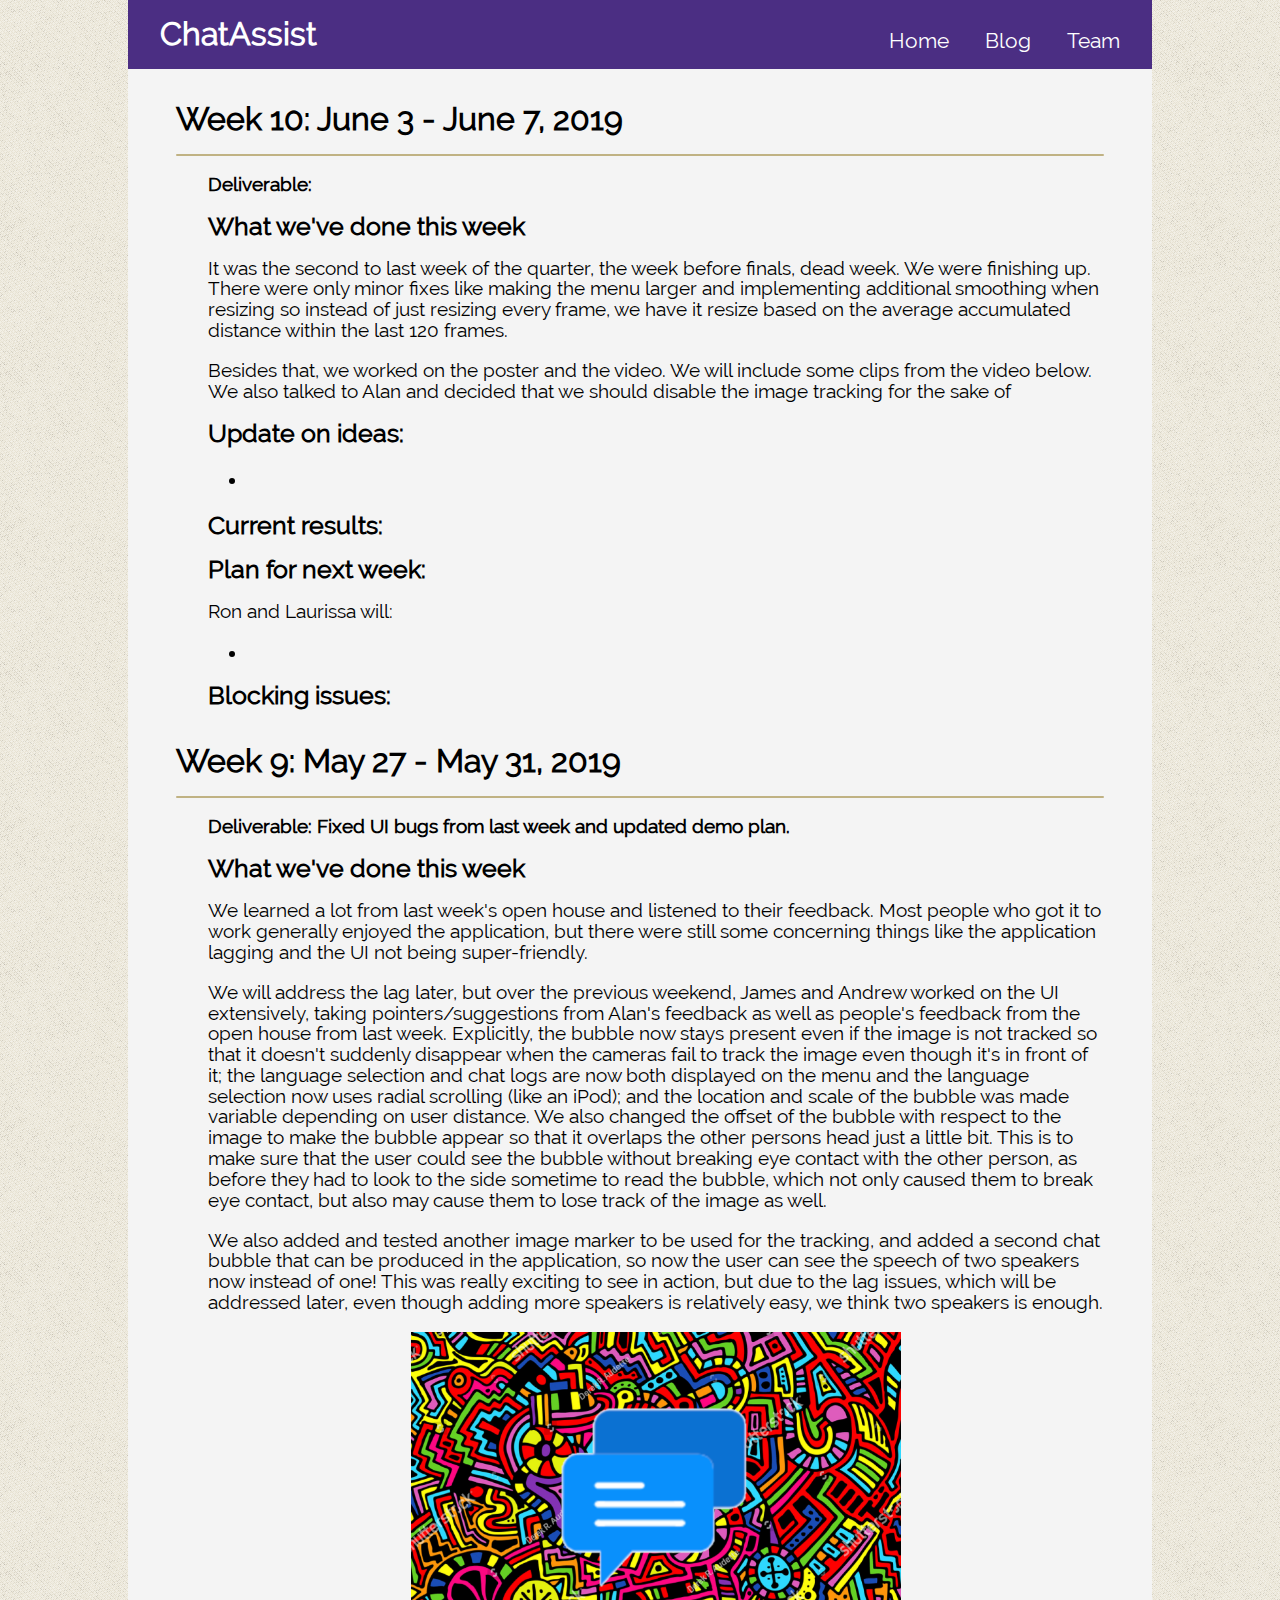
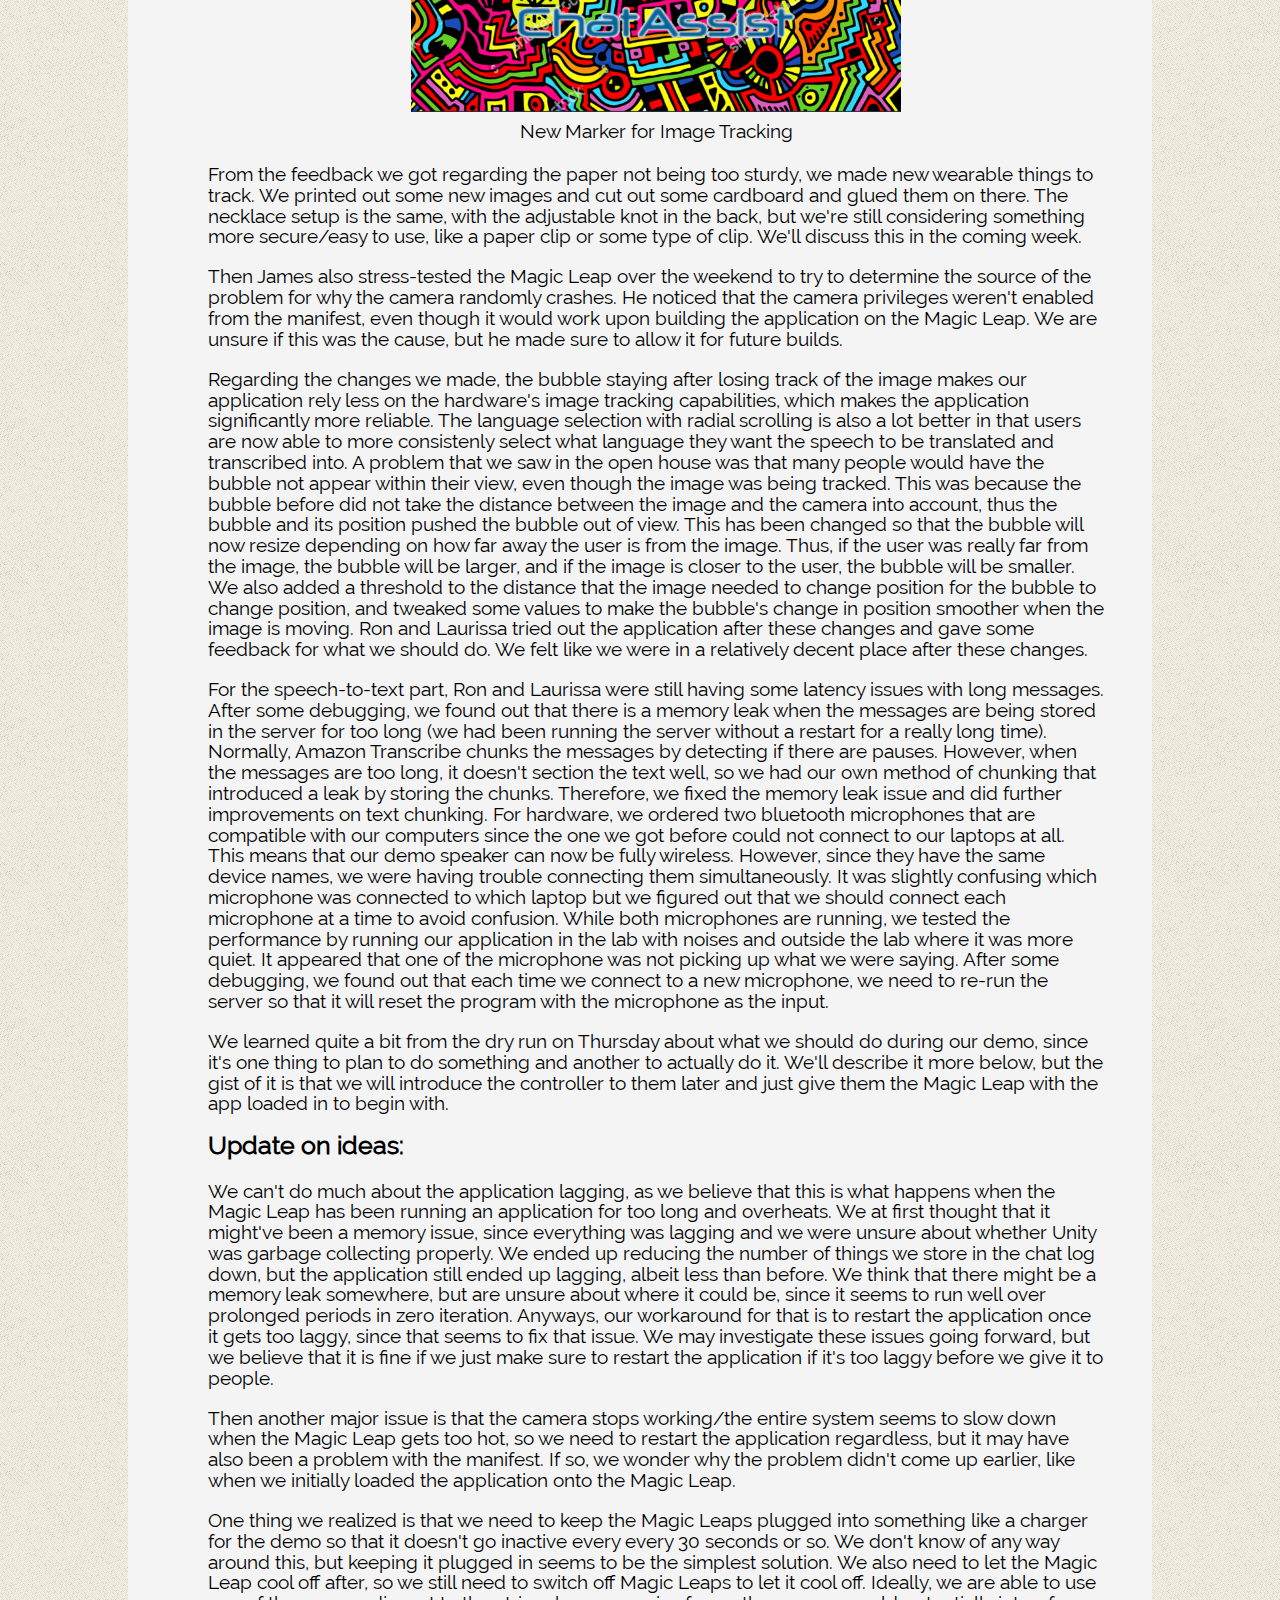
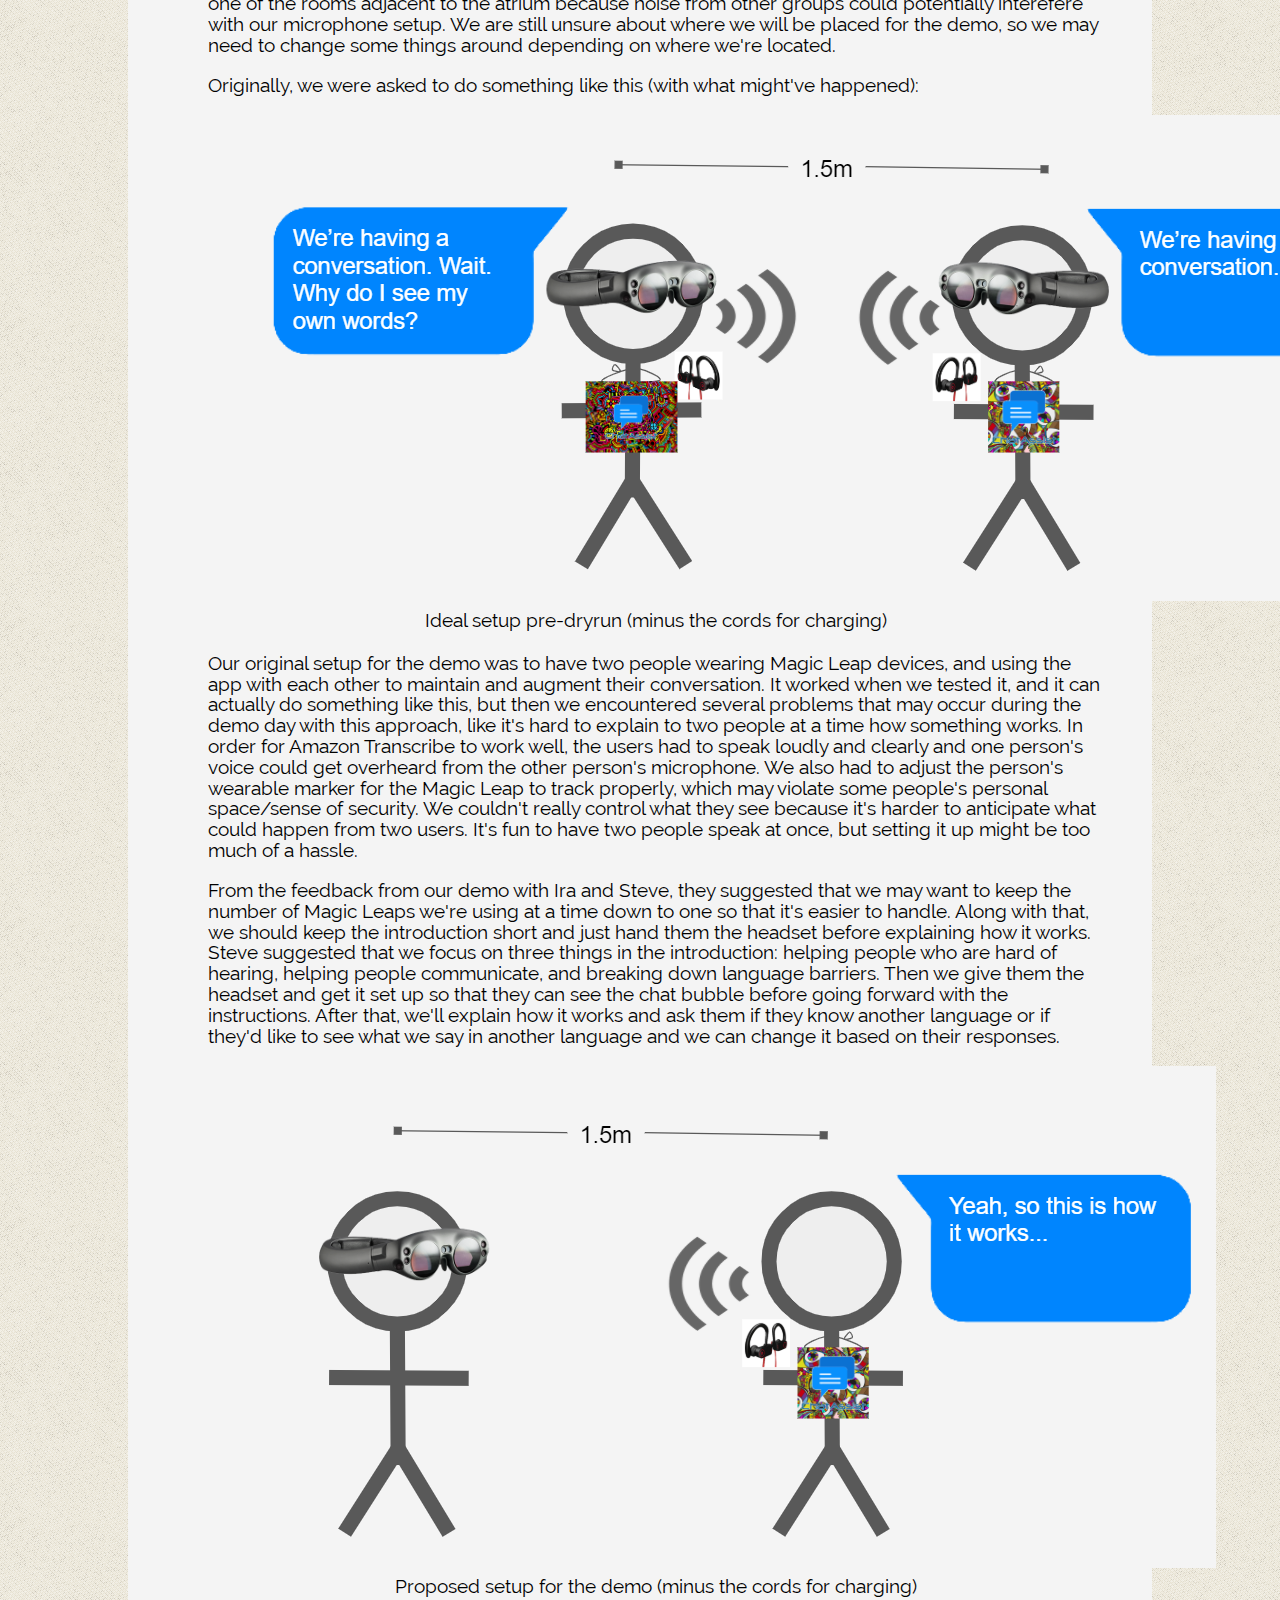
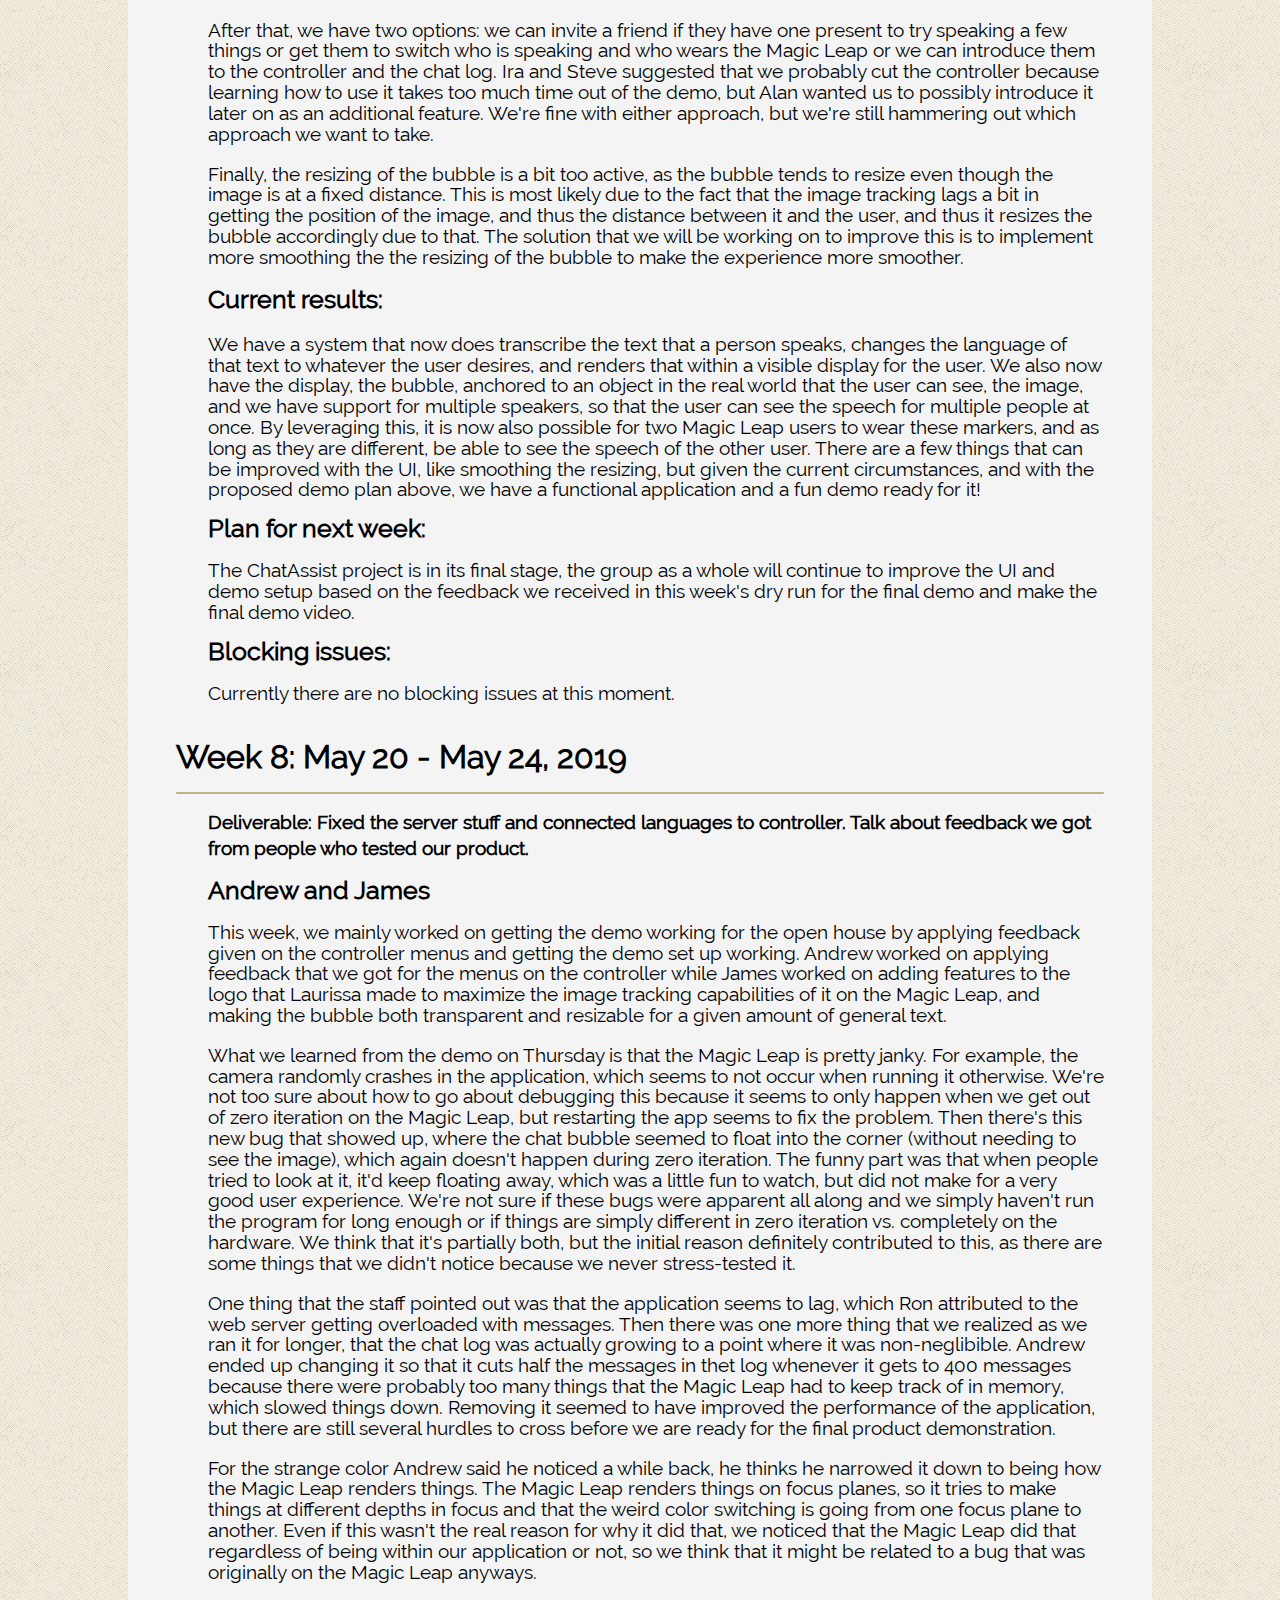
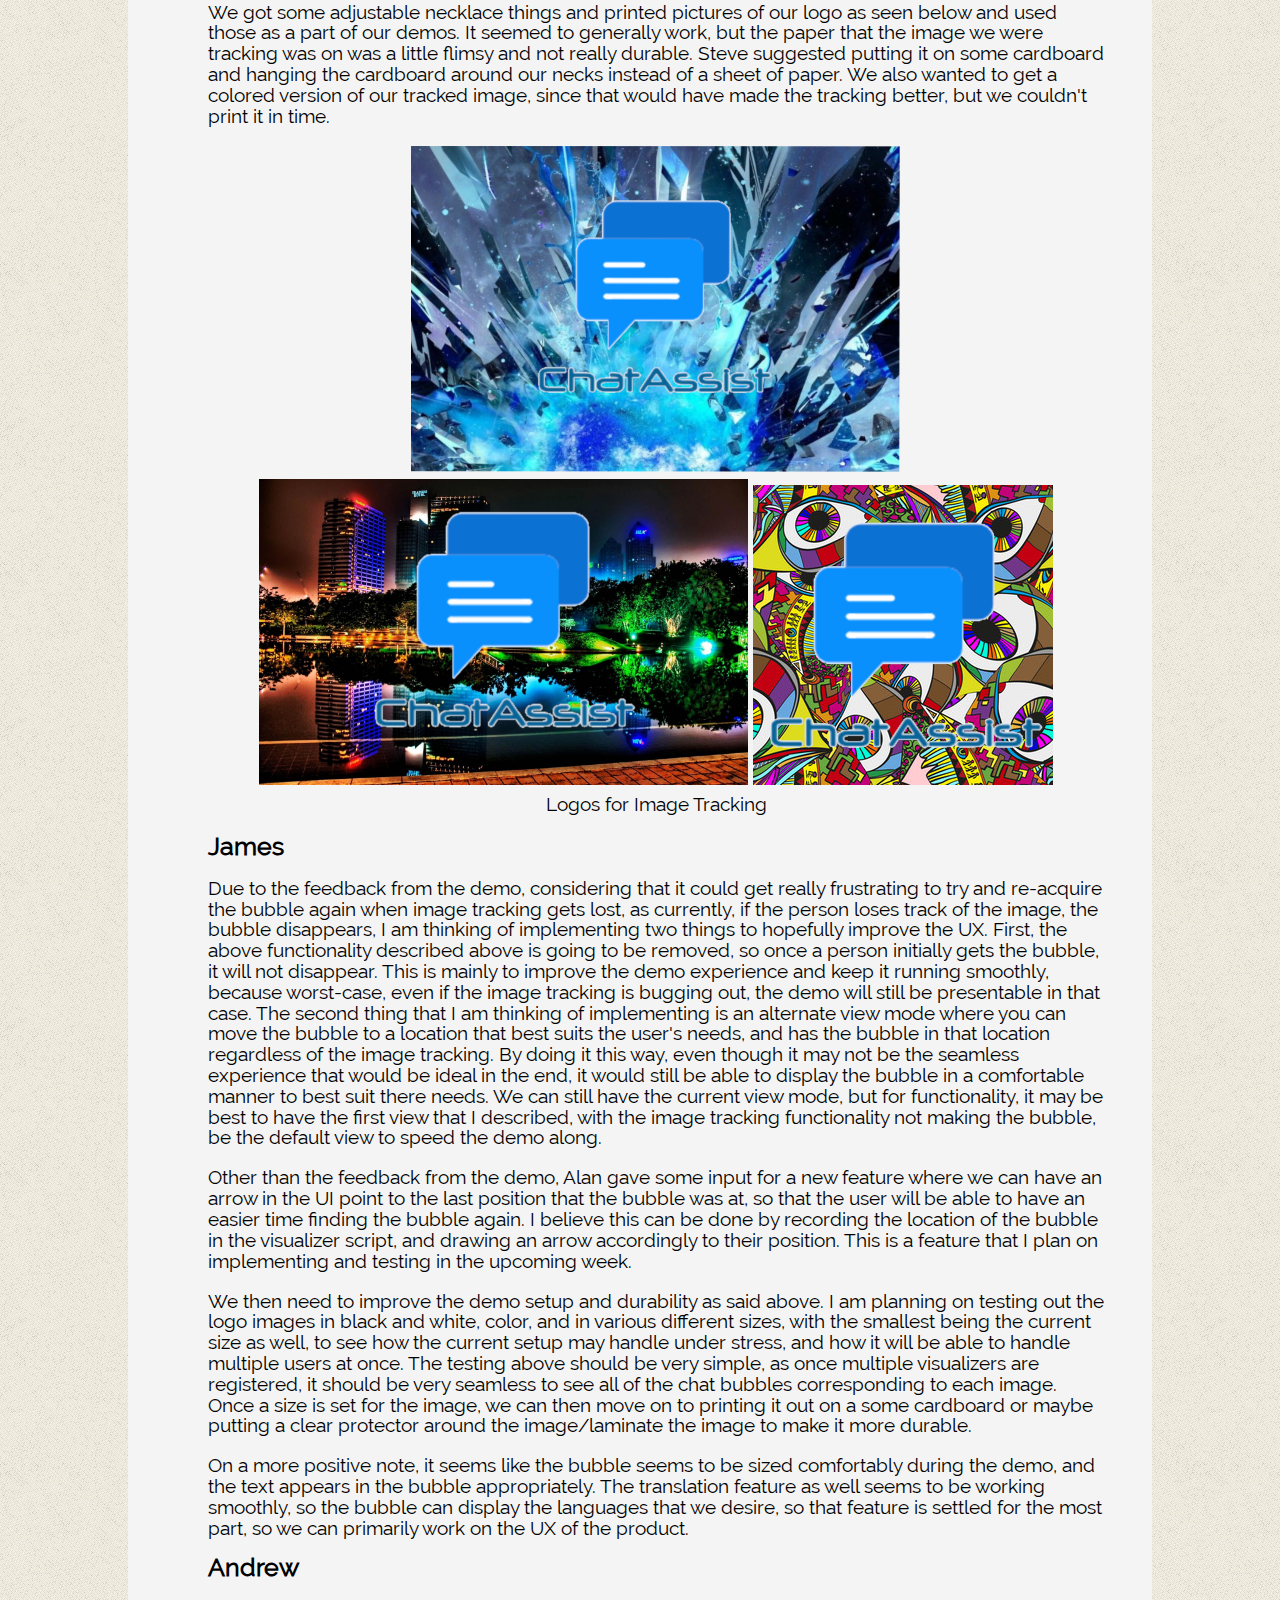
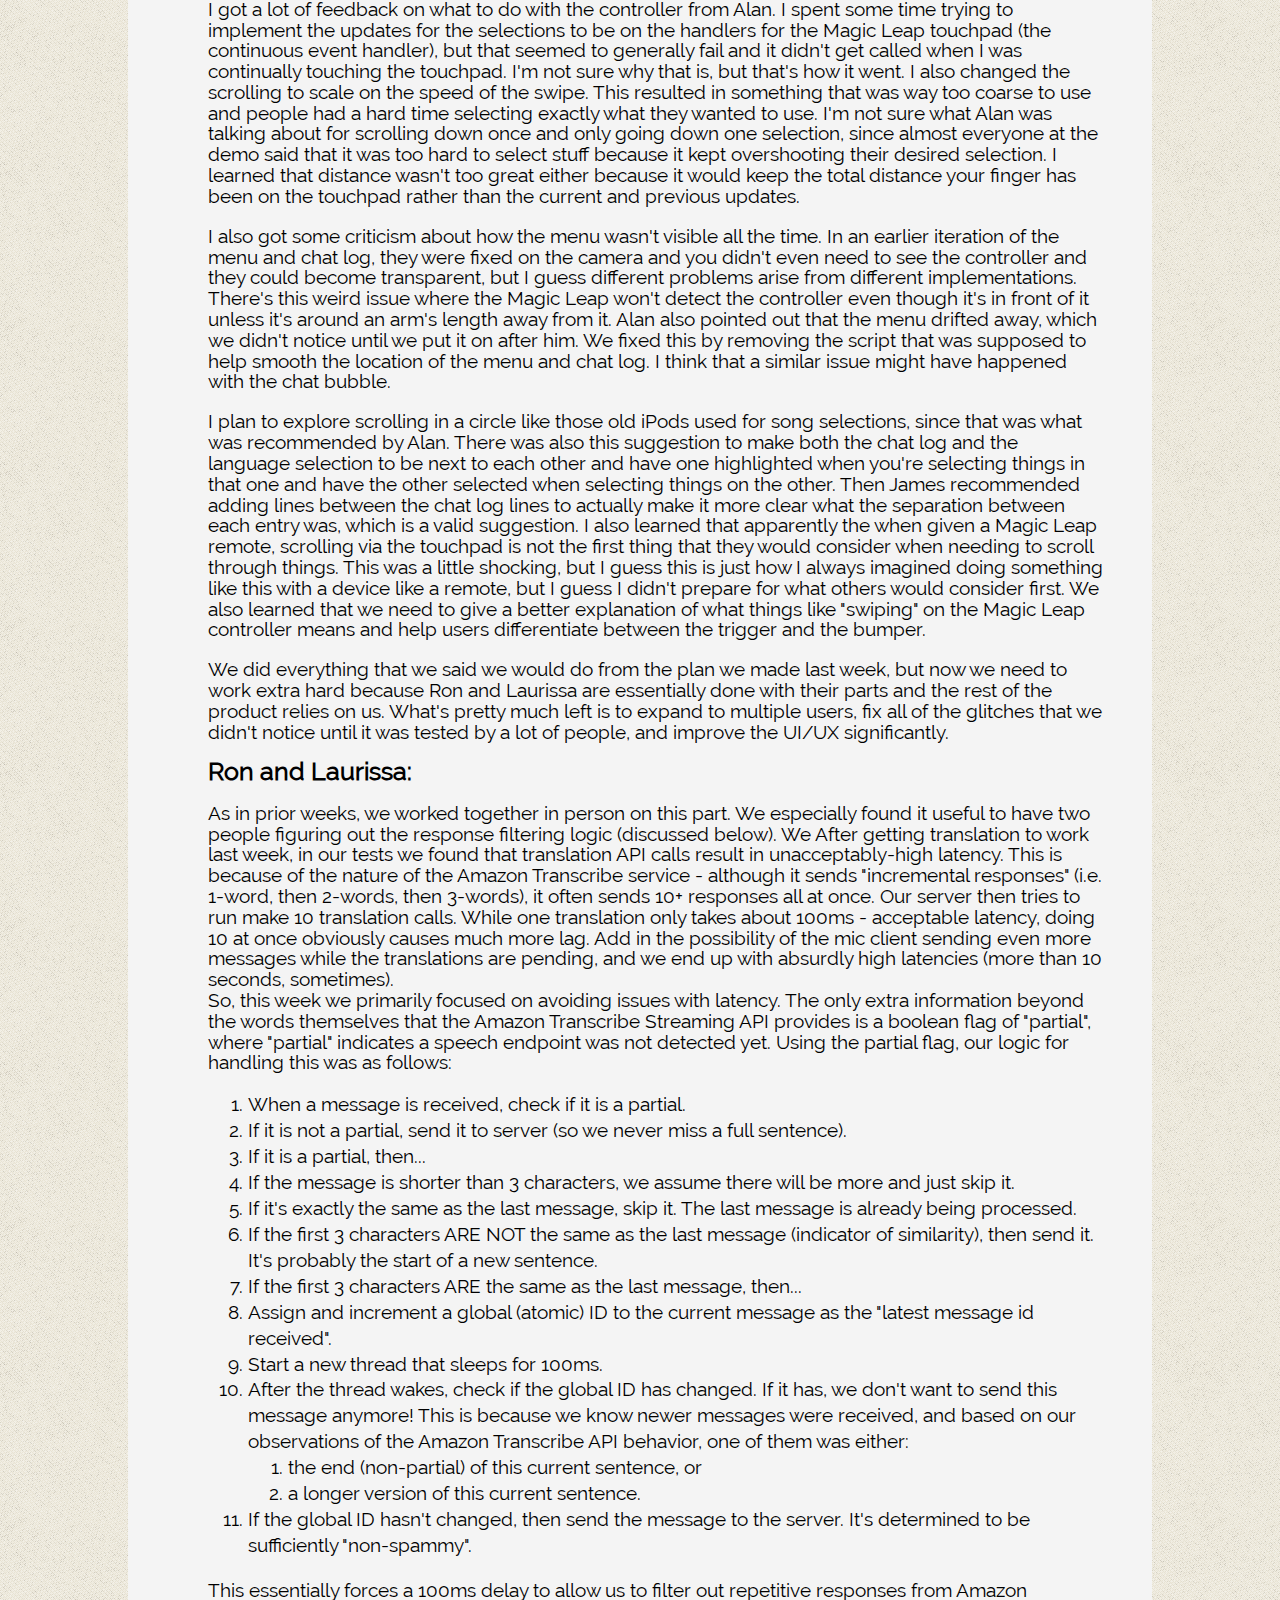
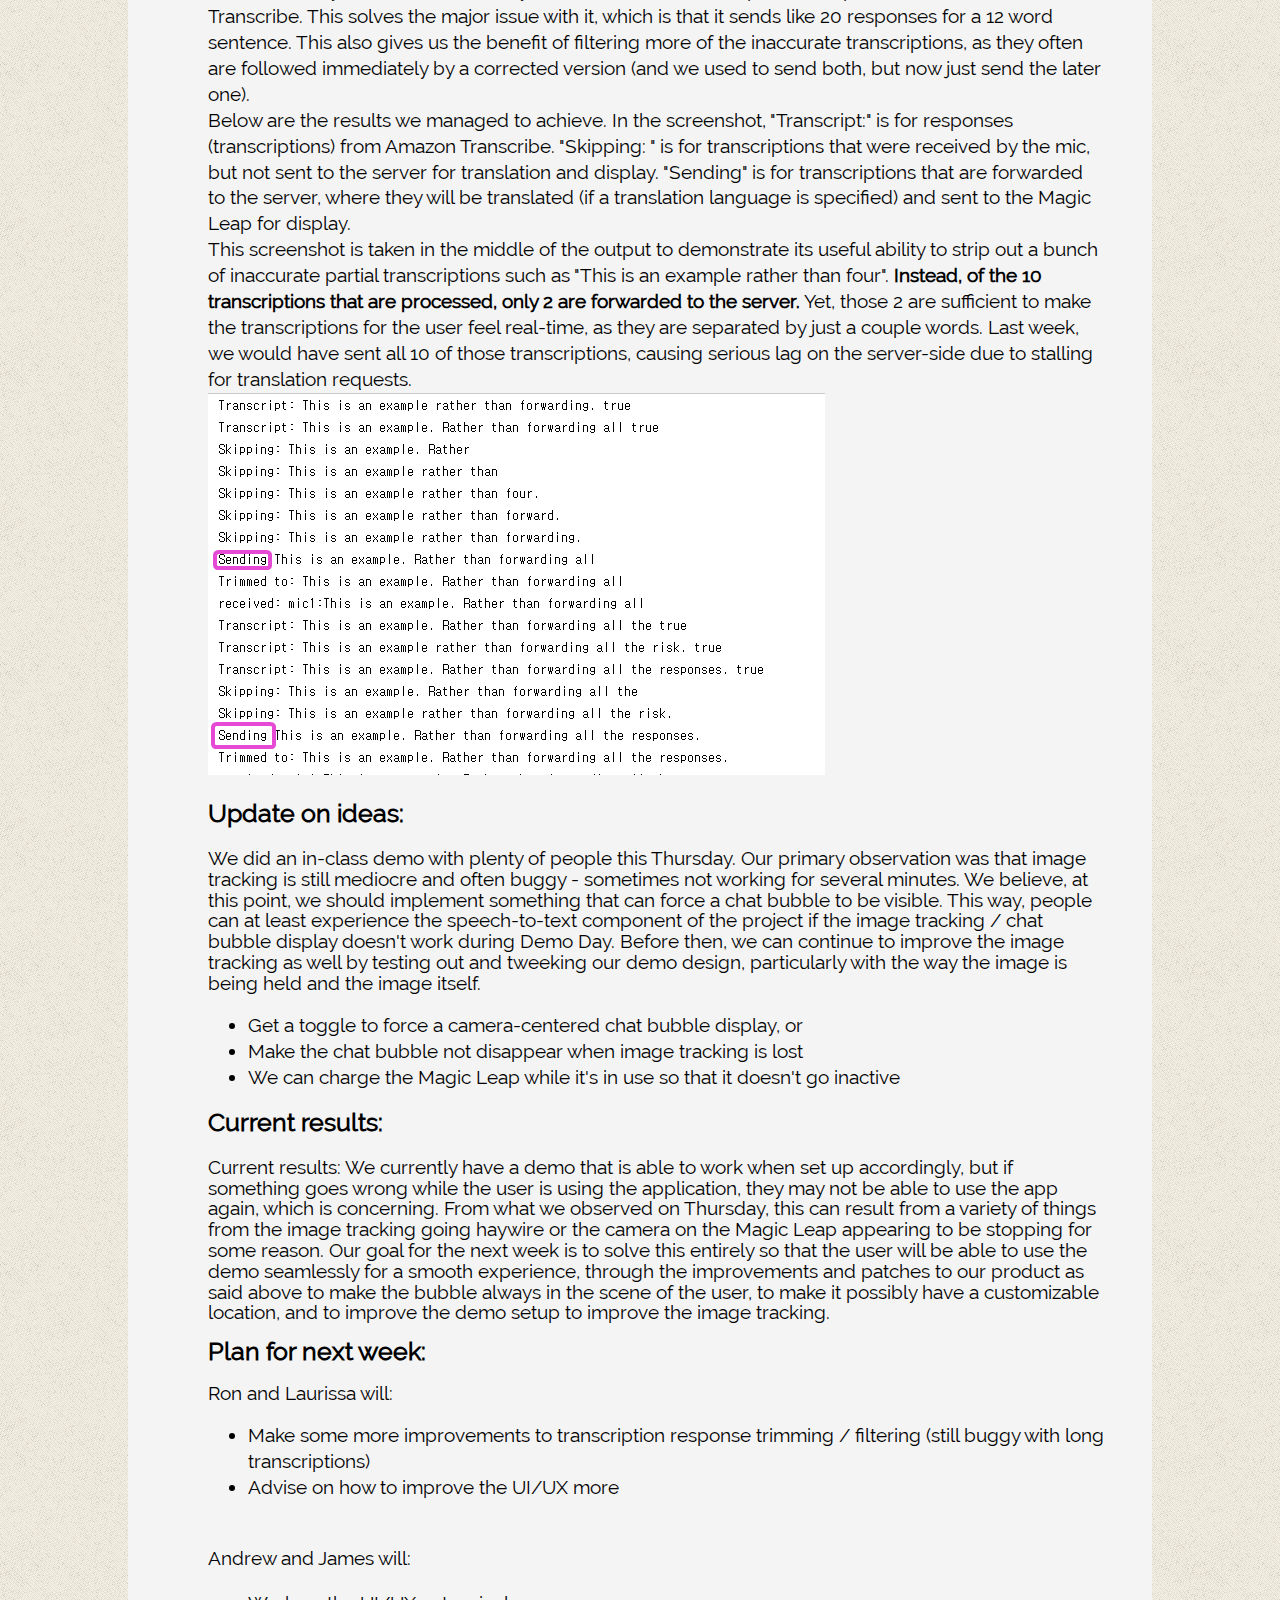
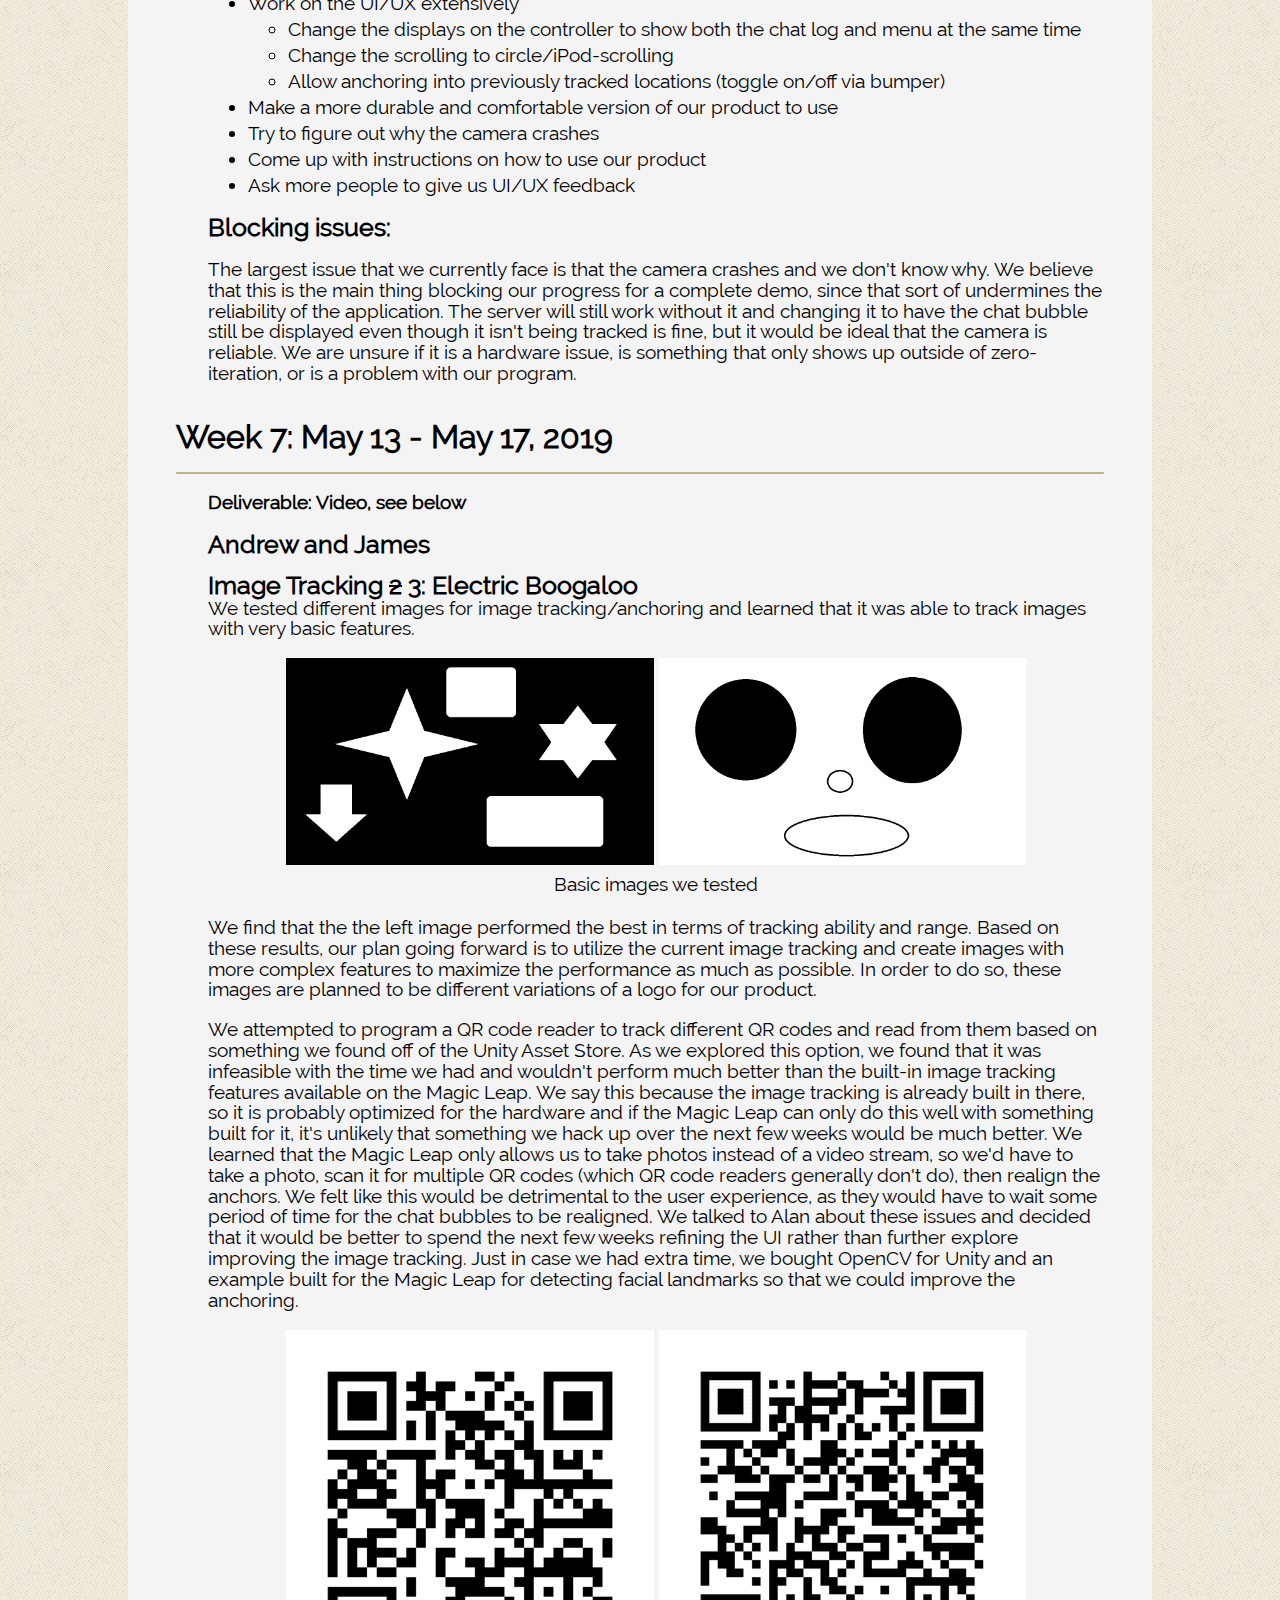
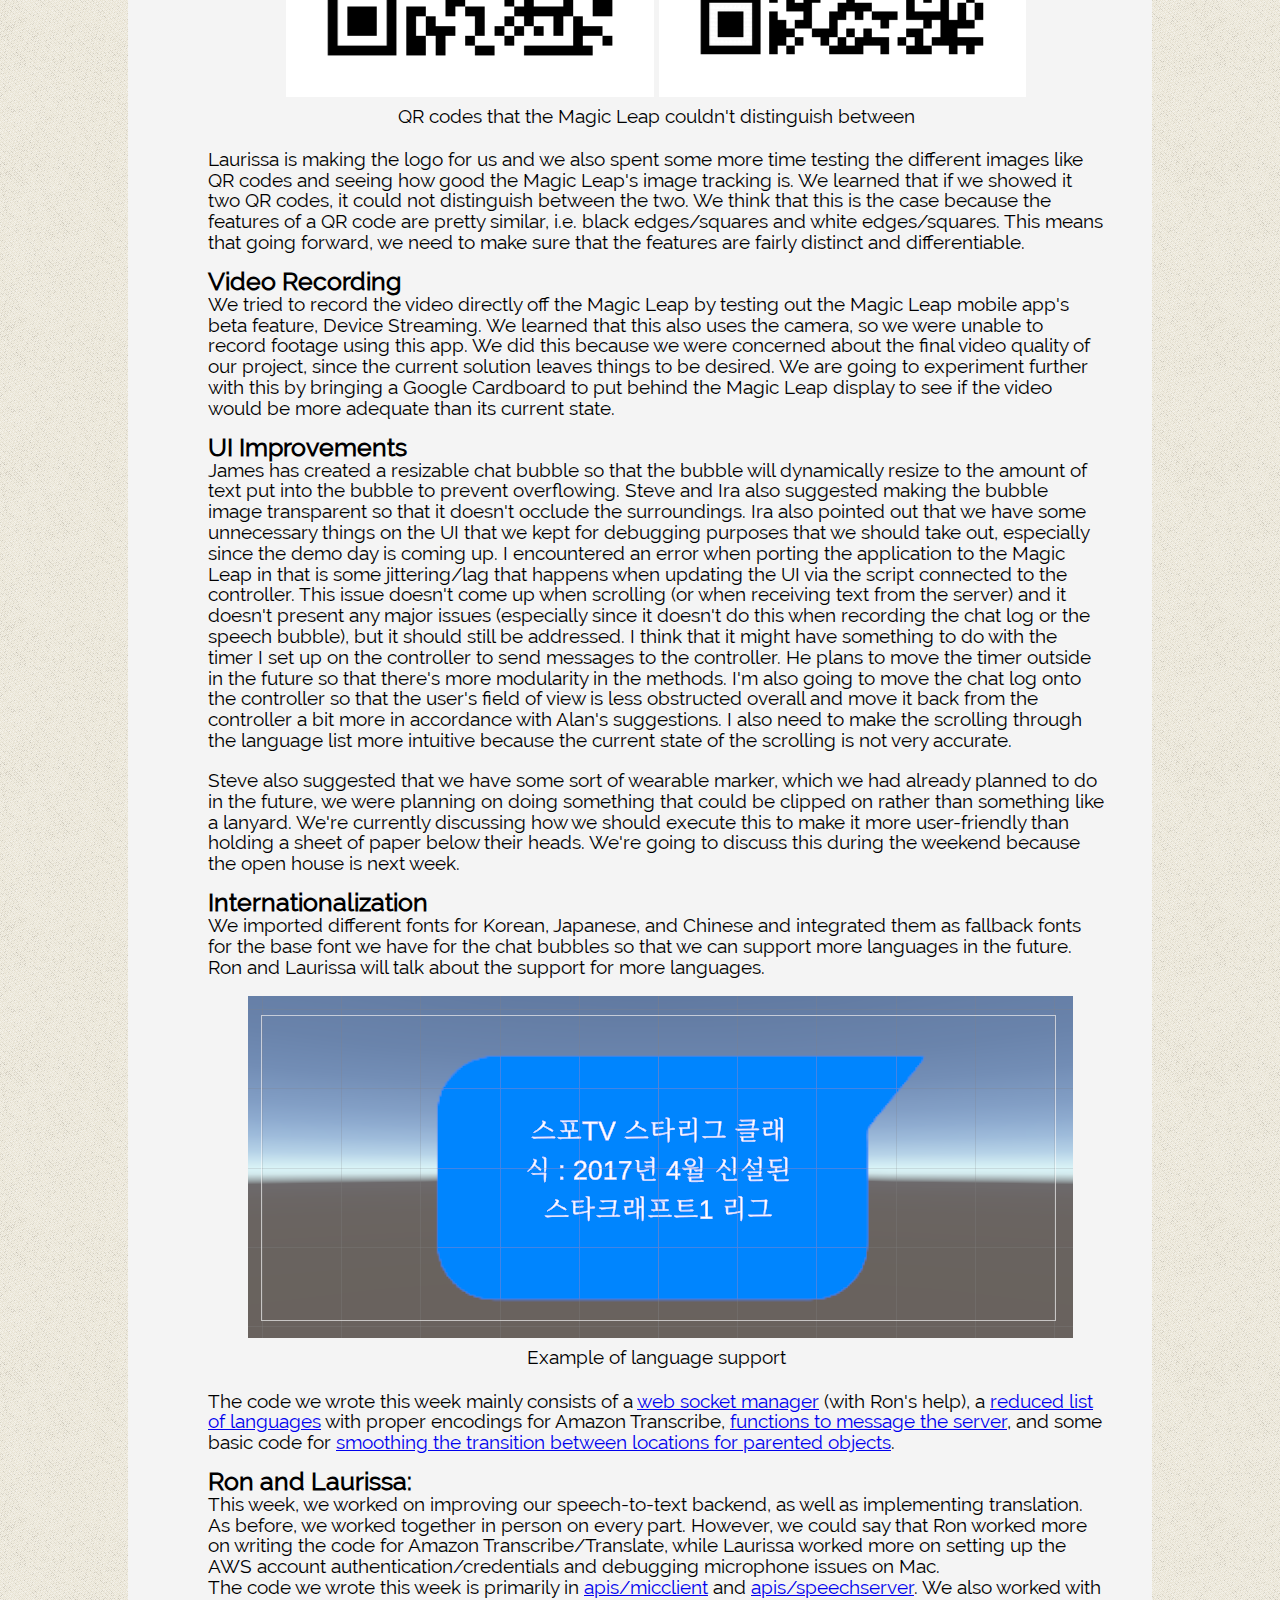
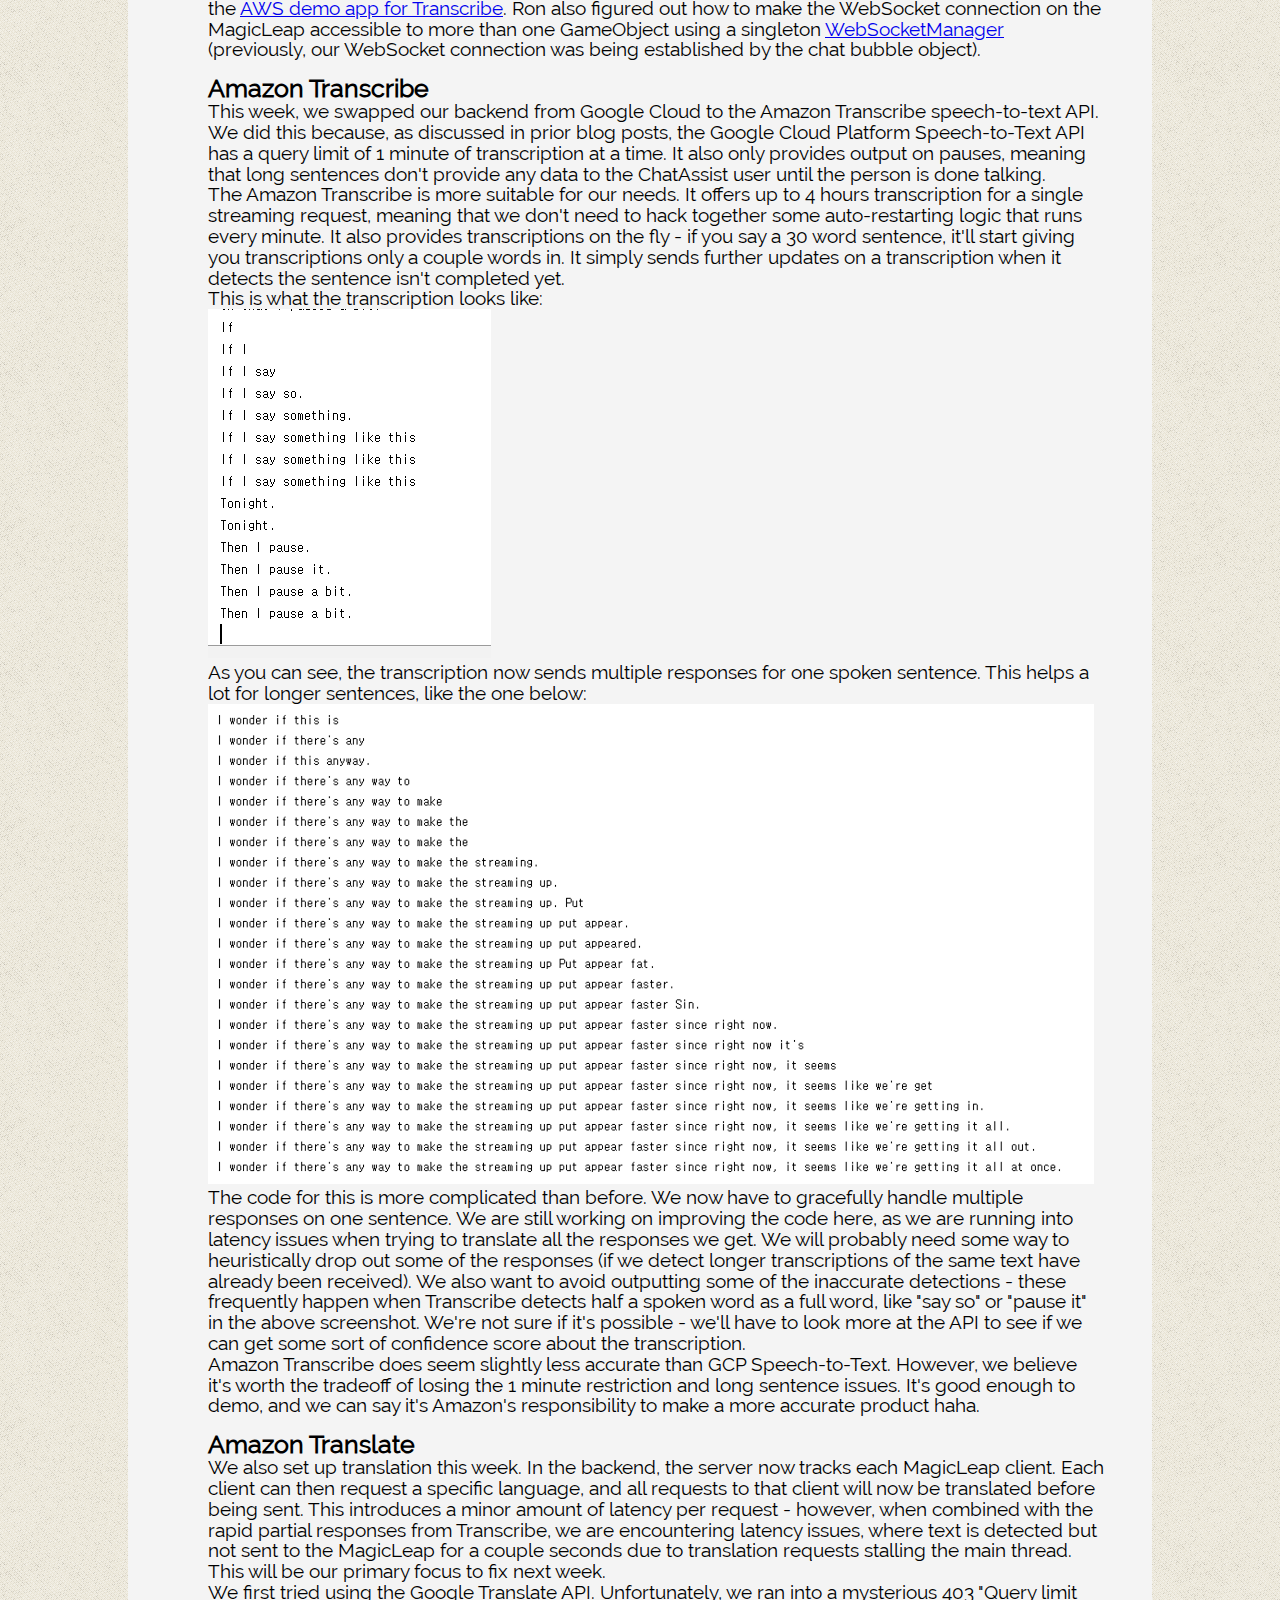
==== commit 29ad5673: "starting blog" ====
--- a/docs/blog.html
+++ b/docs/blog.html
@@ -103,6 +103,55 @@
     </div>
     <div class="inner-wrap">
 
+		<div class="blog-header">Week 10: June 3 - June 7, 2019</div>
+      <div class="horizontal-divider"></div>
+      <div class="blog-entry">
+        <div class="deliverable">
+          Deliverable: 
+        </div>
+        <p>
+          <span style="font-size: 1.3em"><strong>What we've done this week</strong></span><br />
+        </p>
+        <p>
+		It was the second to last week of the quarter, the week before finals, dead week. We were finishing
+		up. There were only minor fixes like making the menu larger and implementing additional smoothing
+		when resizing so instead of just resizing every frame, we have it resize based on the average accumulated
+		distance within the last 120 frames. 
+        </p>
+		<p>
+		Besides that, we worked on the poster and the video. We will include some clips from the video below.
+		We also talked to Alan and decided that we should disable the image tracking for the sake of 
+		</p>
+        <span style="font-size: 1.3em"><strong>Update on ideas: </strong></span><br />
+        <p>
+		
+          <ul>
+            <li></li>
+          </ul>
+        </p>
+        <span style="font-size: 1.3em"><strong>Current results: </strong></span><br />
+        <p>
+        </p>
+        <figure align="center">
+        </figure>
+        </p>
+        <p>
+          <span style="font-size: 1.3em"><strong>Plan for next week:</strong></span><br />
+        </p>
+        <p>
+          Ron and Laurissa will:
+          <ul>
+            <li></li>
+          </ul>
+        </p>
+
+        <p>
+          <span style="font-size: 1.3em"><strong>Blocking issues:</strong></span><br />
+        </p>
+        <p>
+
+        </p>
+      </div>
 
   <div class="blog-header">Week 9: May 27 - May 31, 2019</div>
       <div class="horizontal-divider"></div>
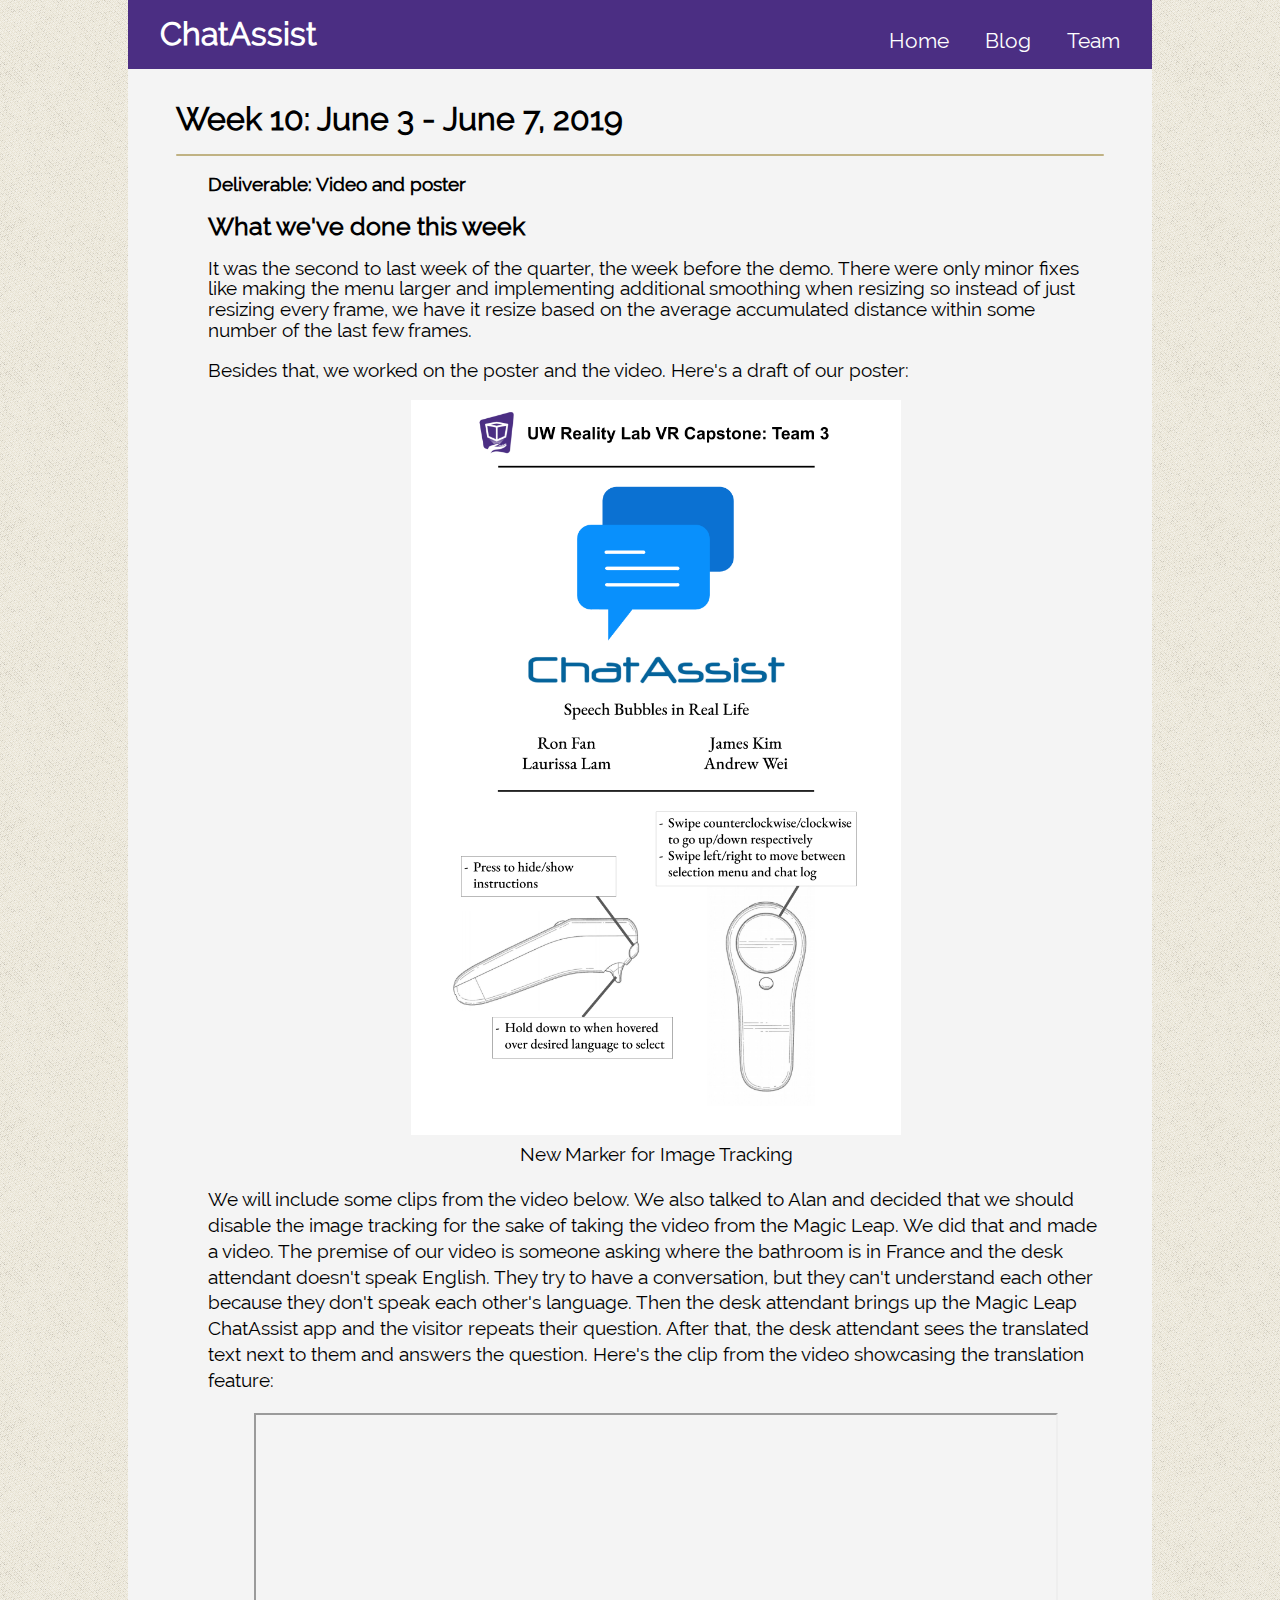
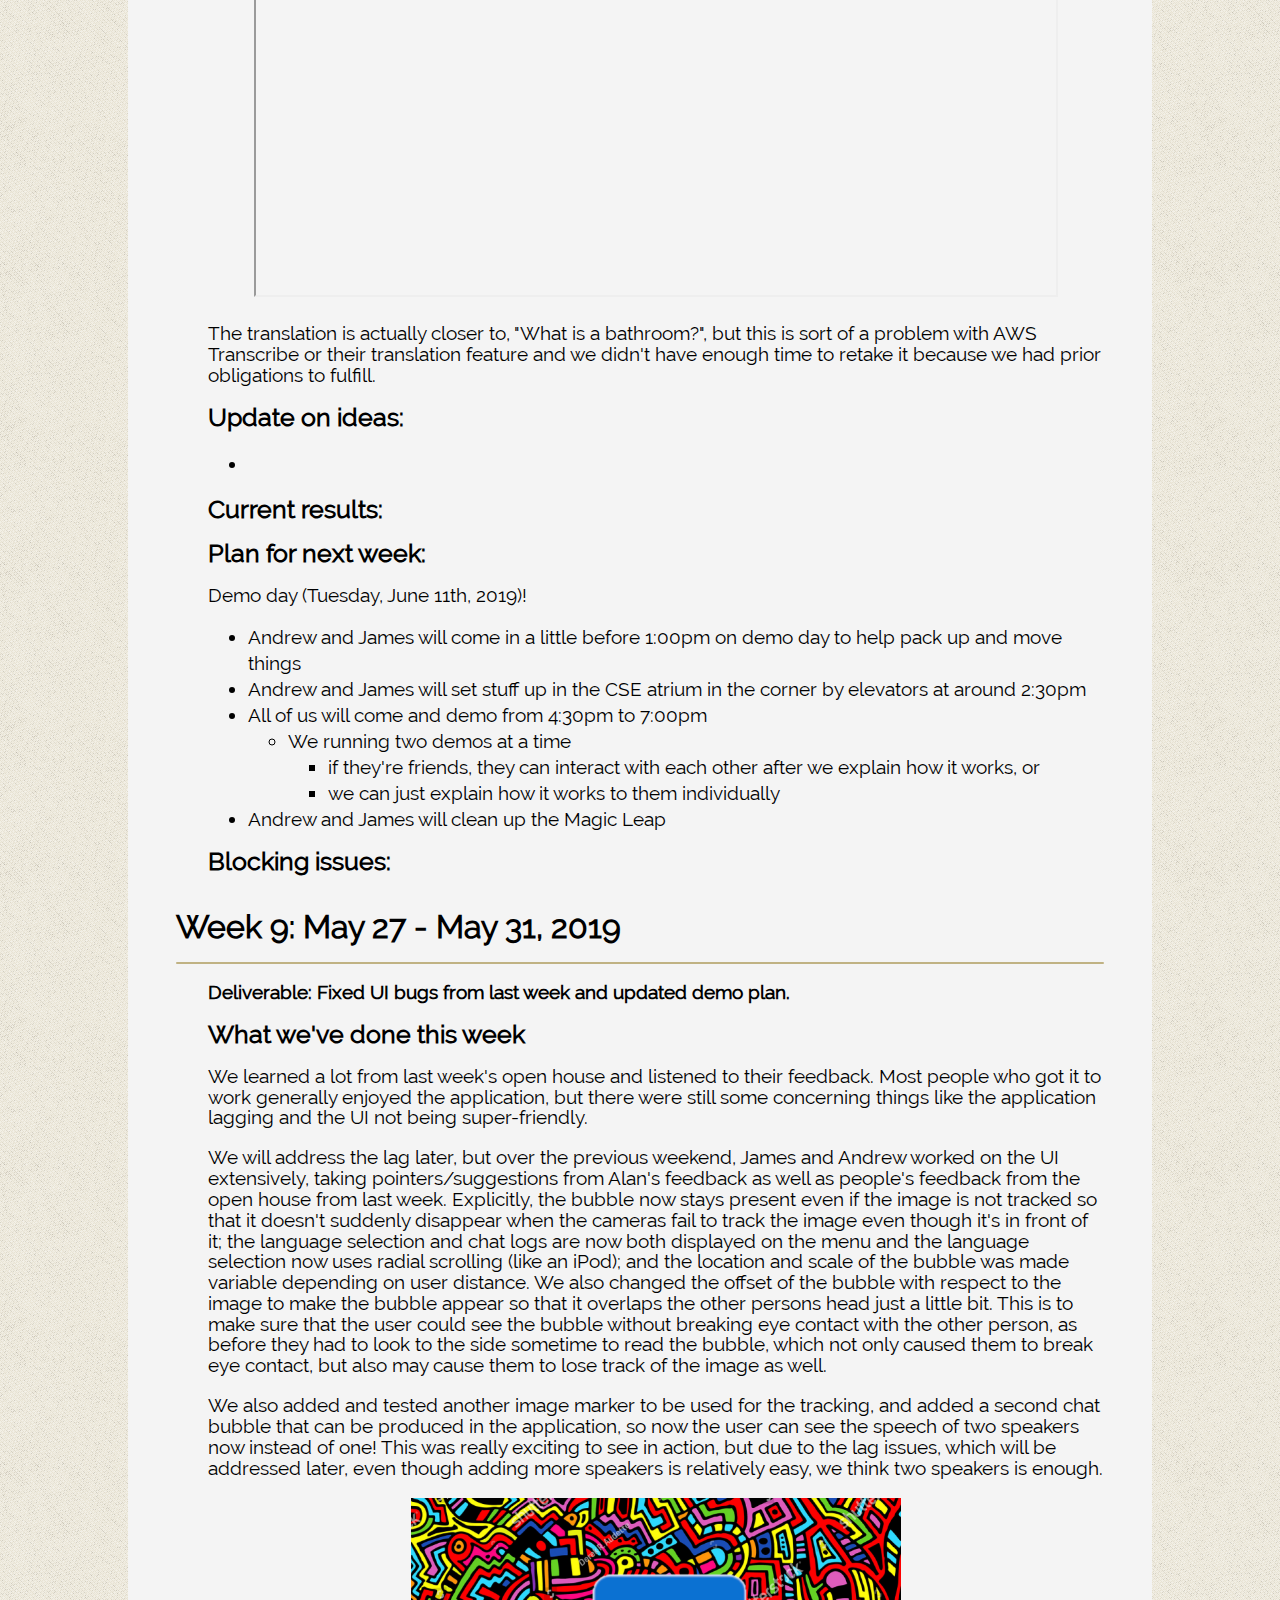
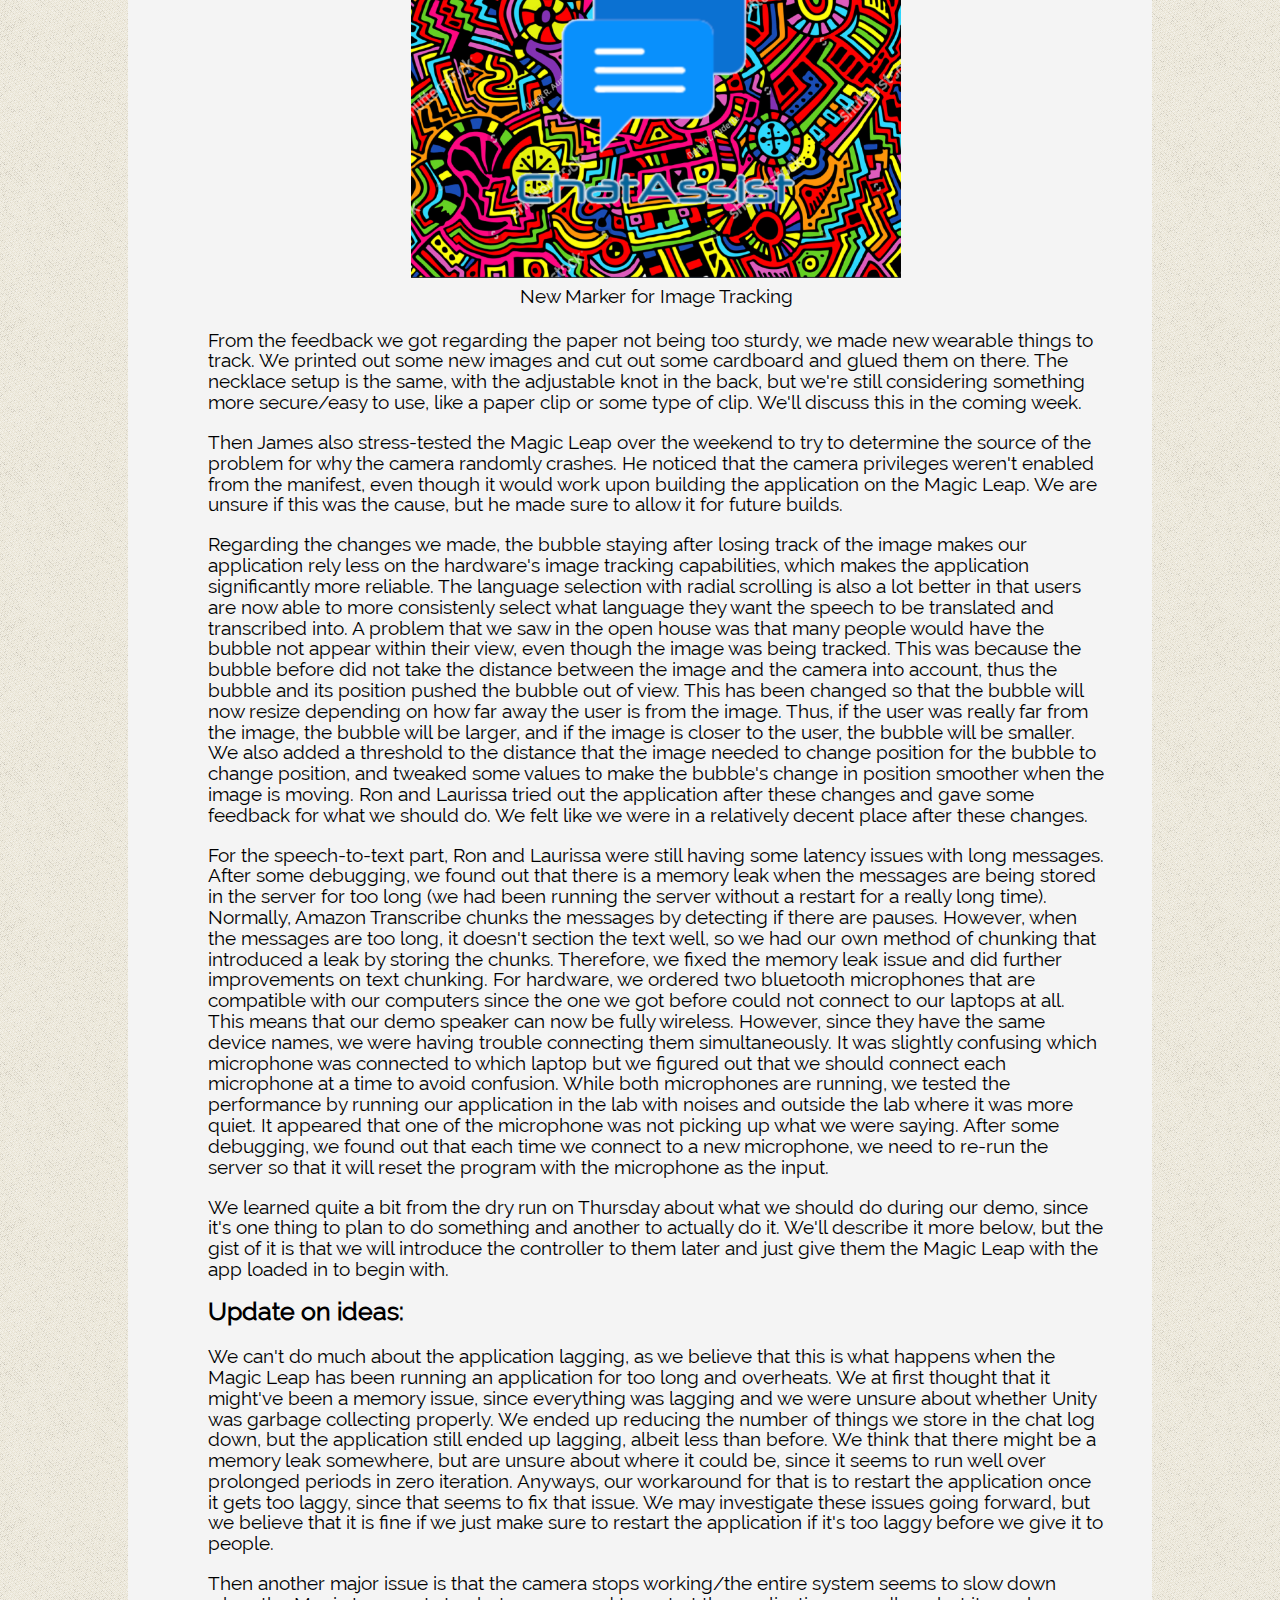
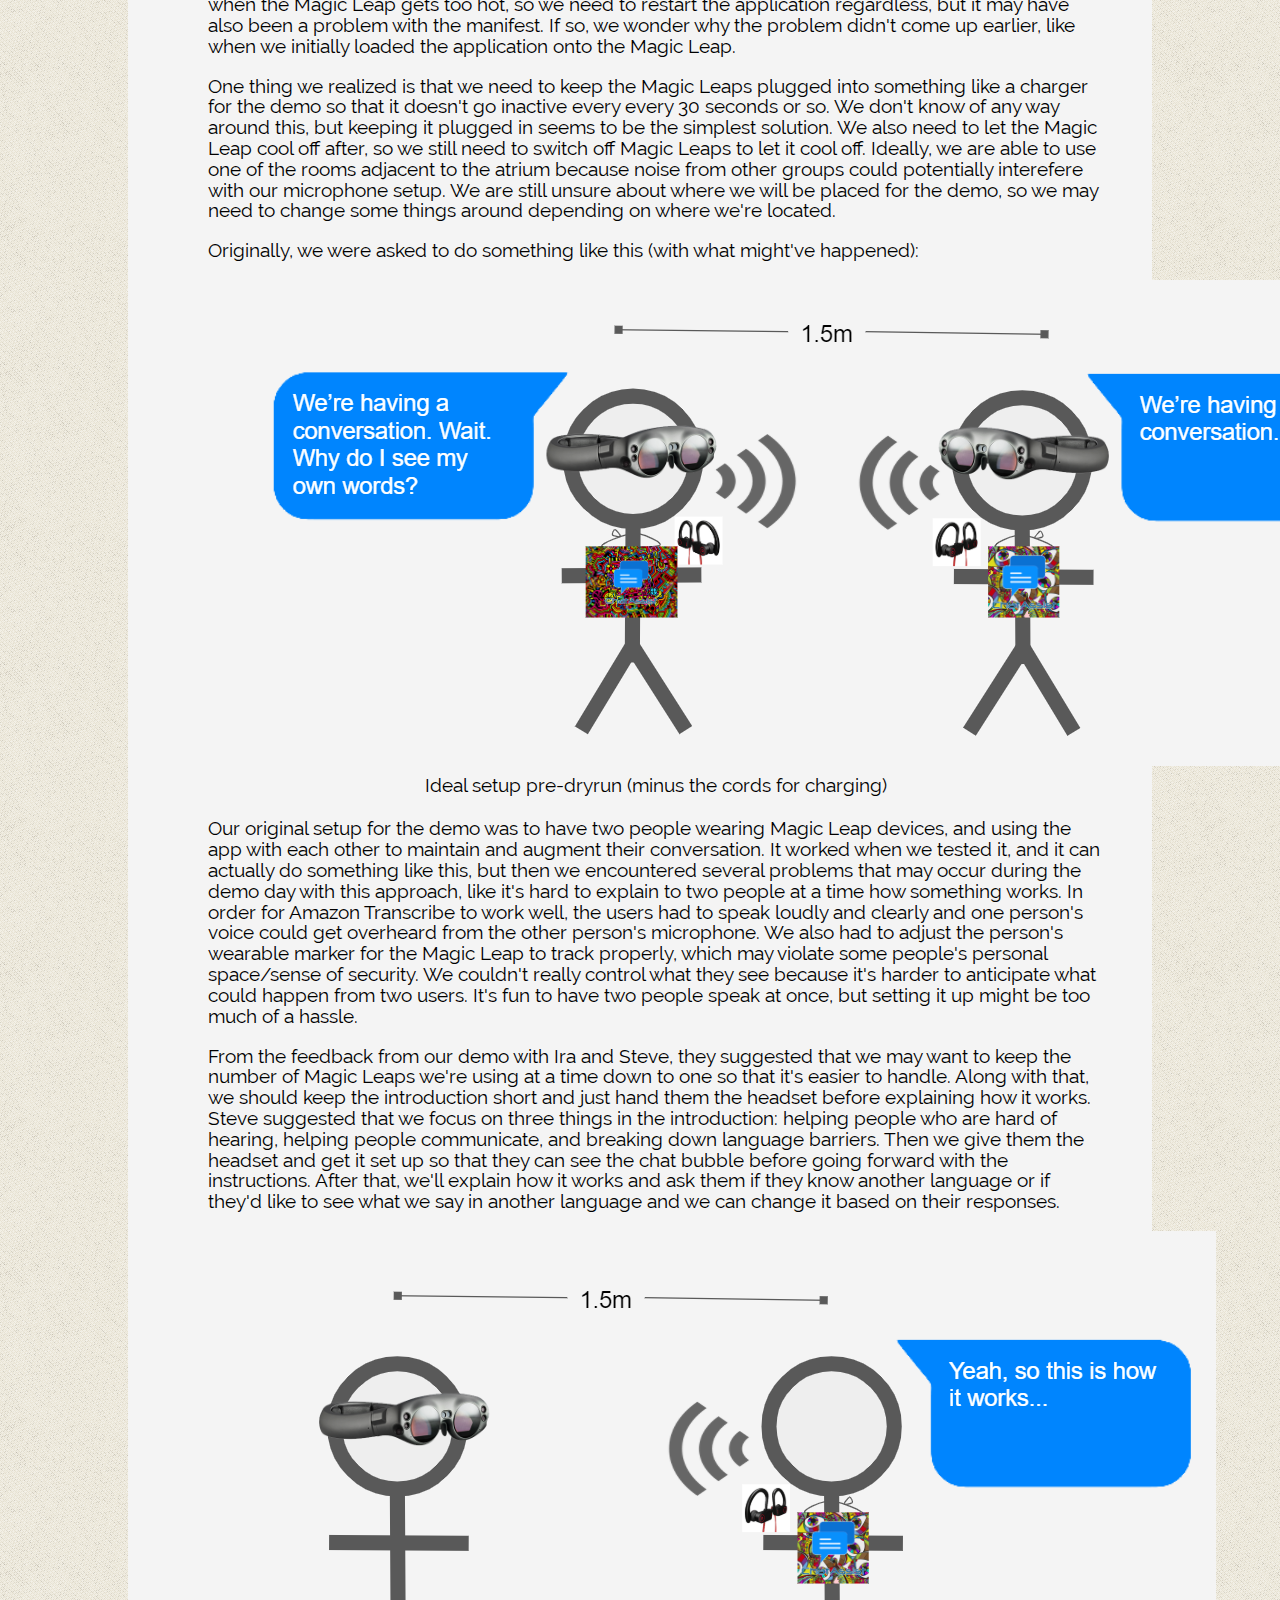
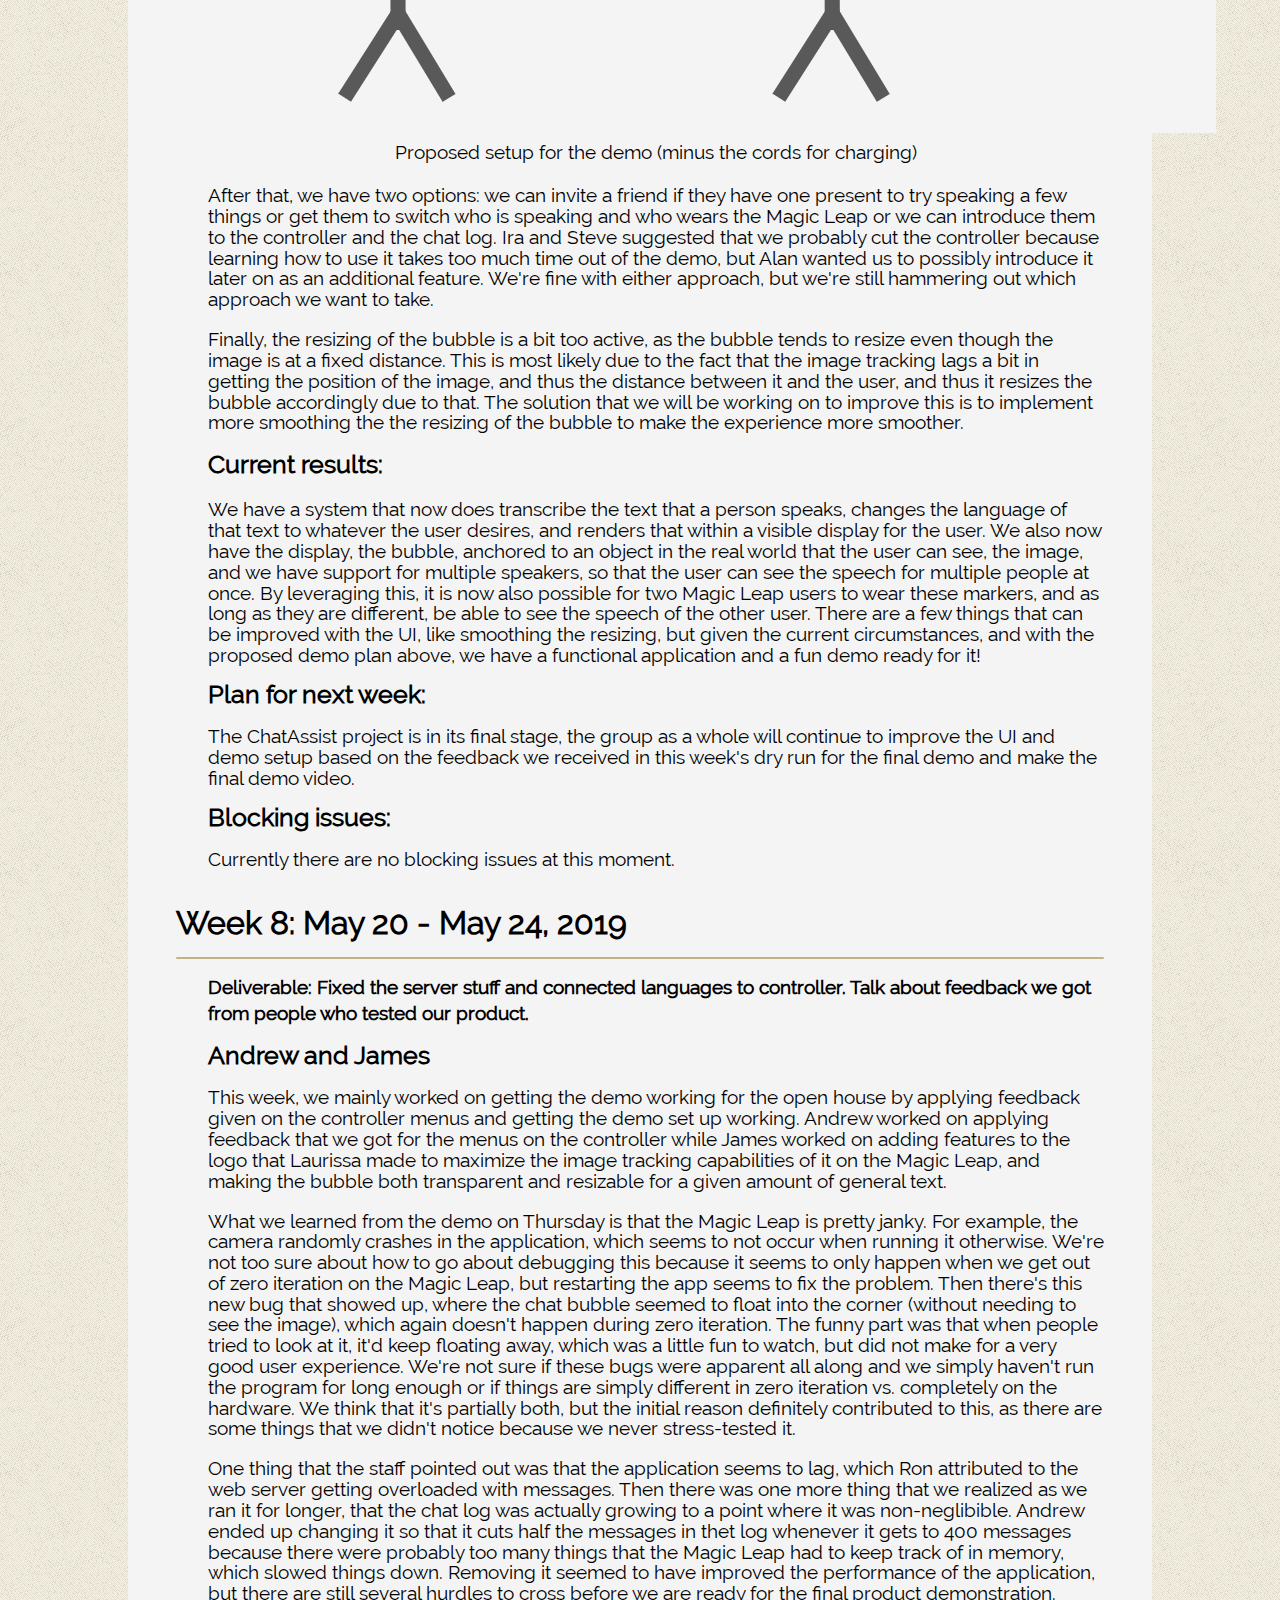
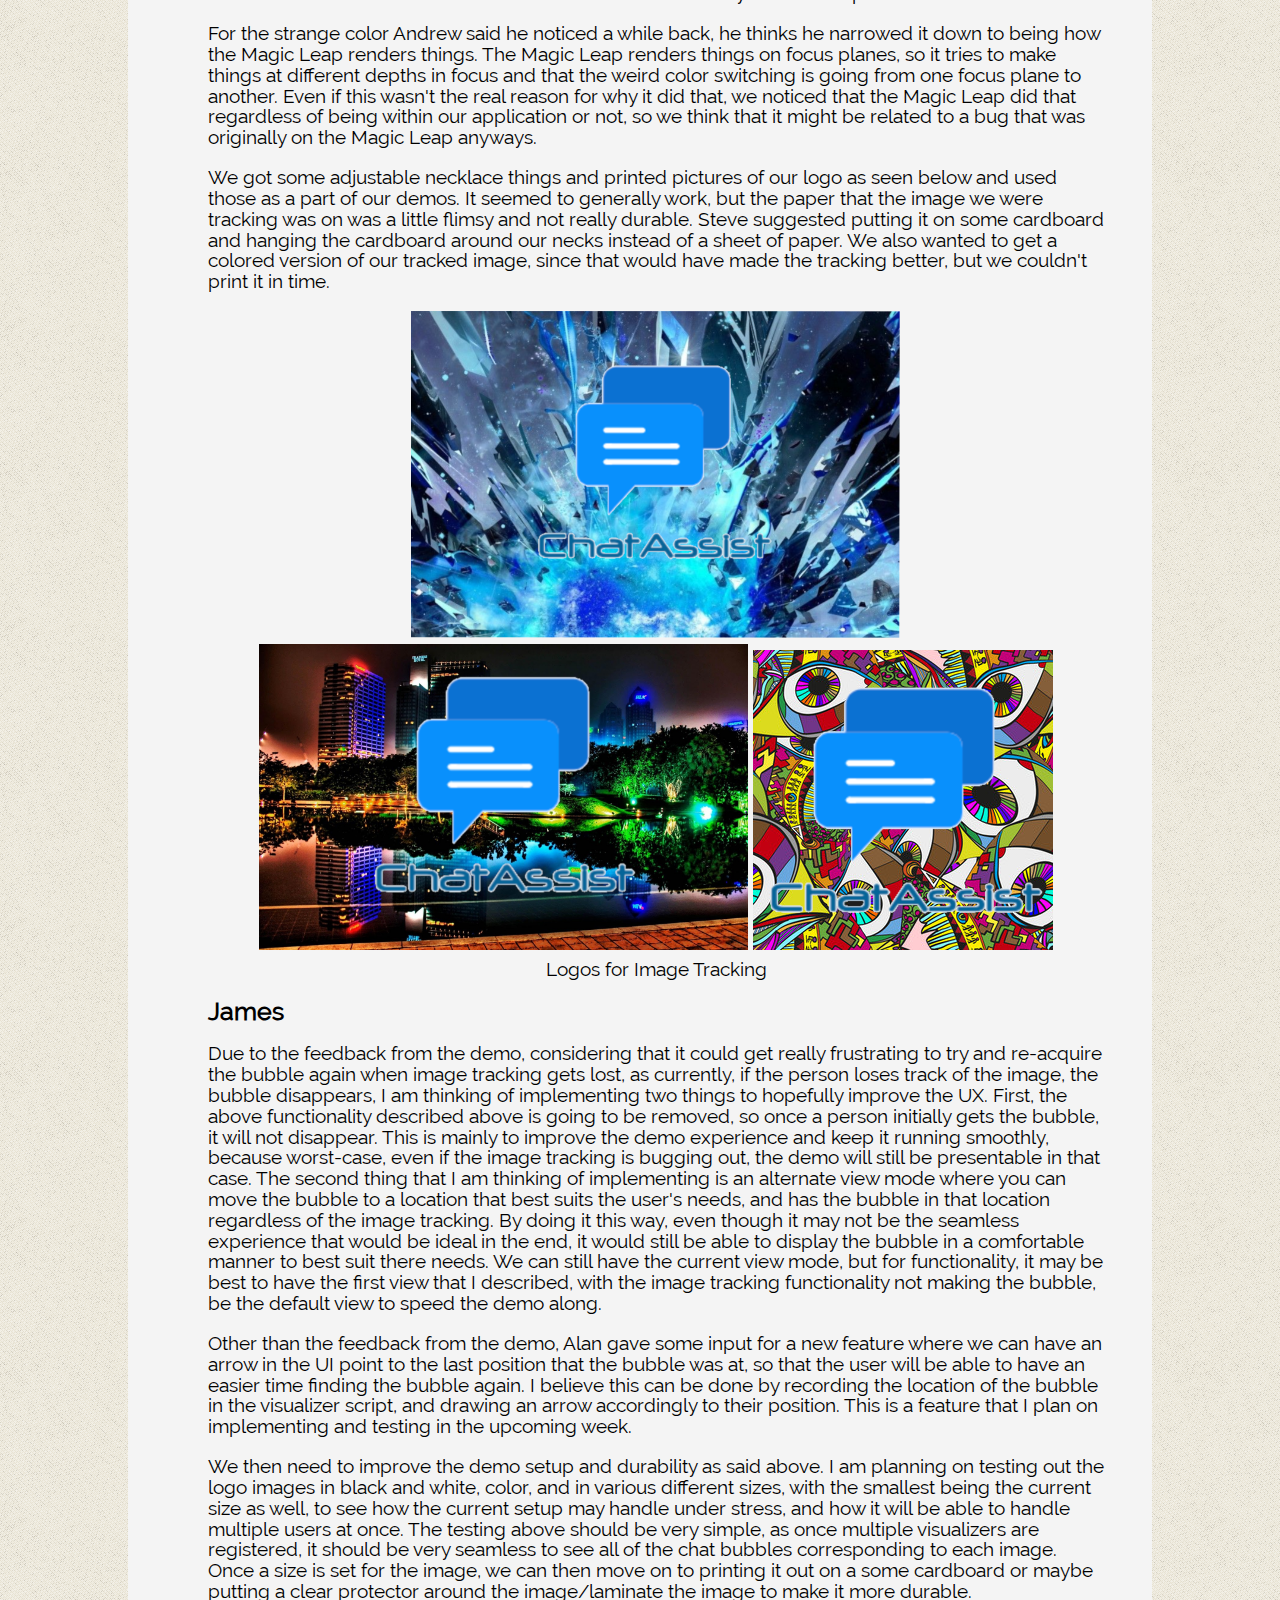
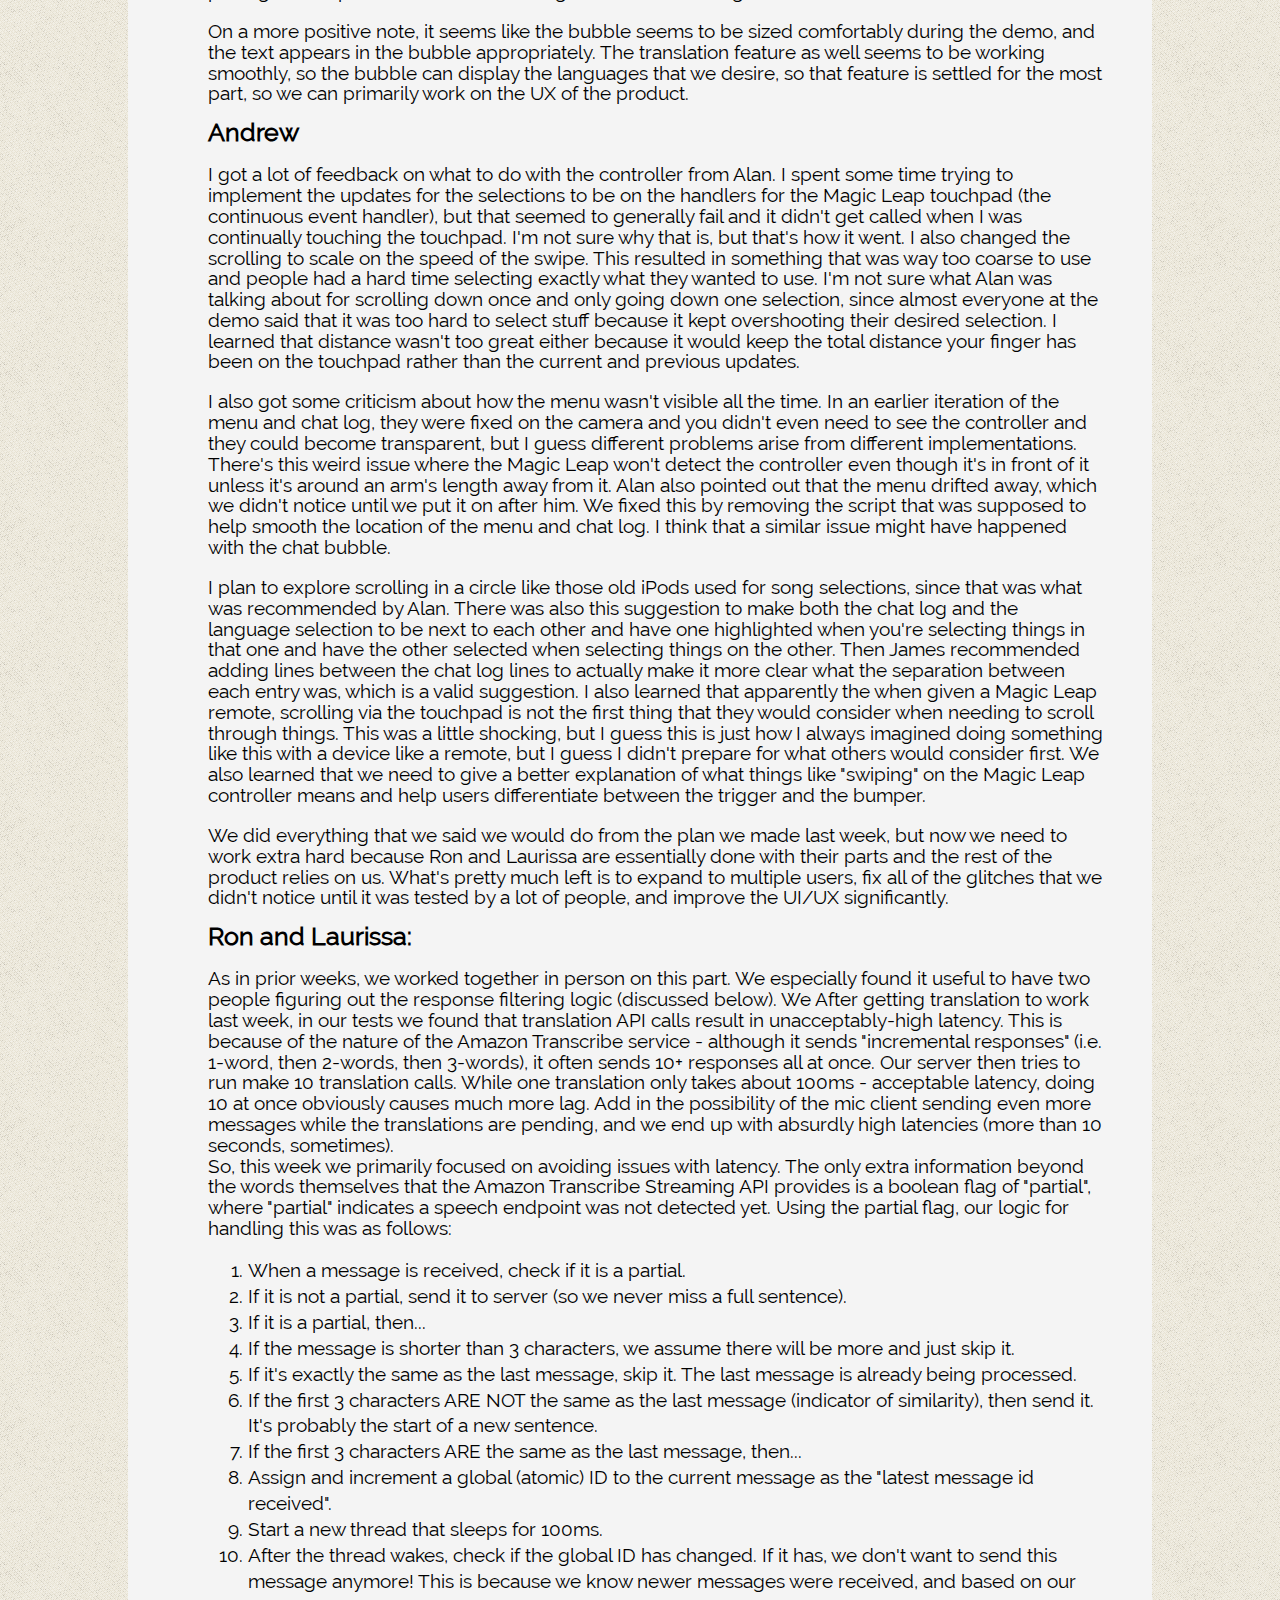
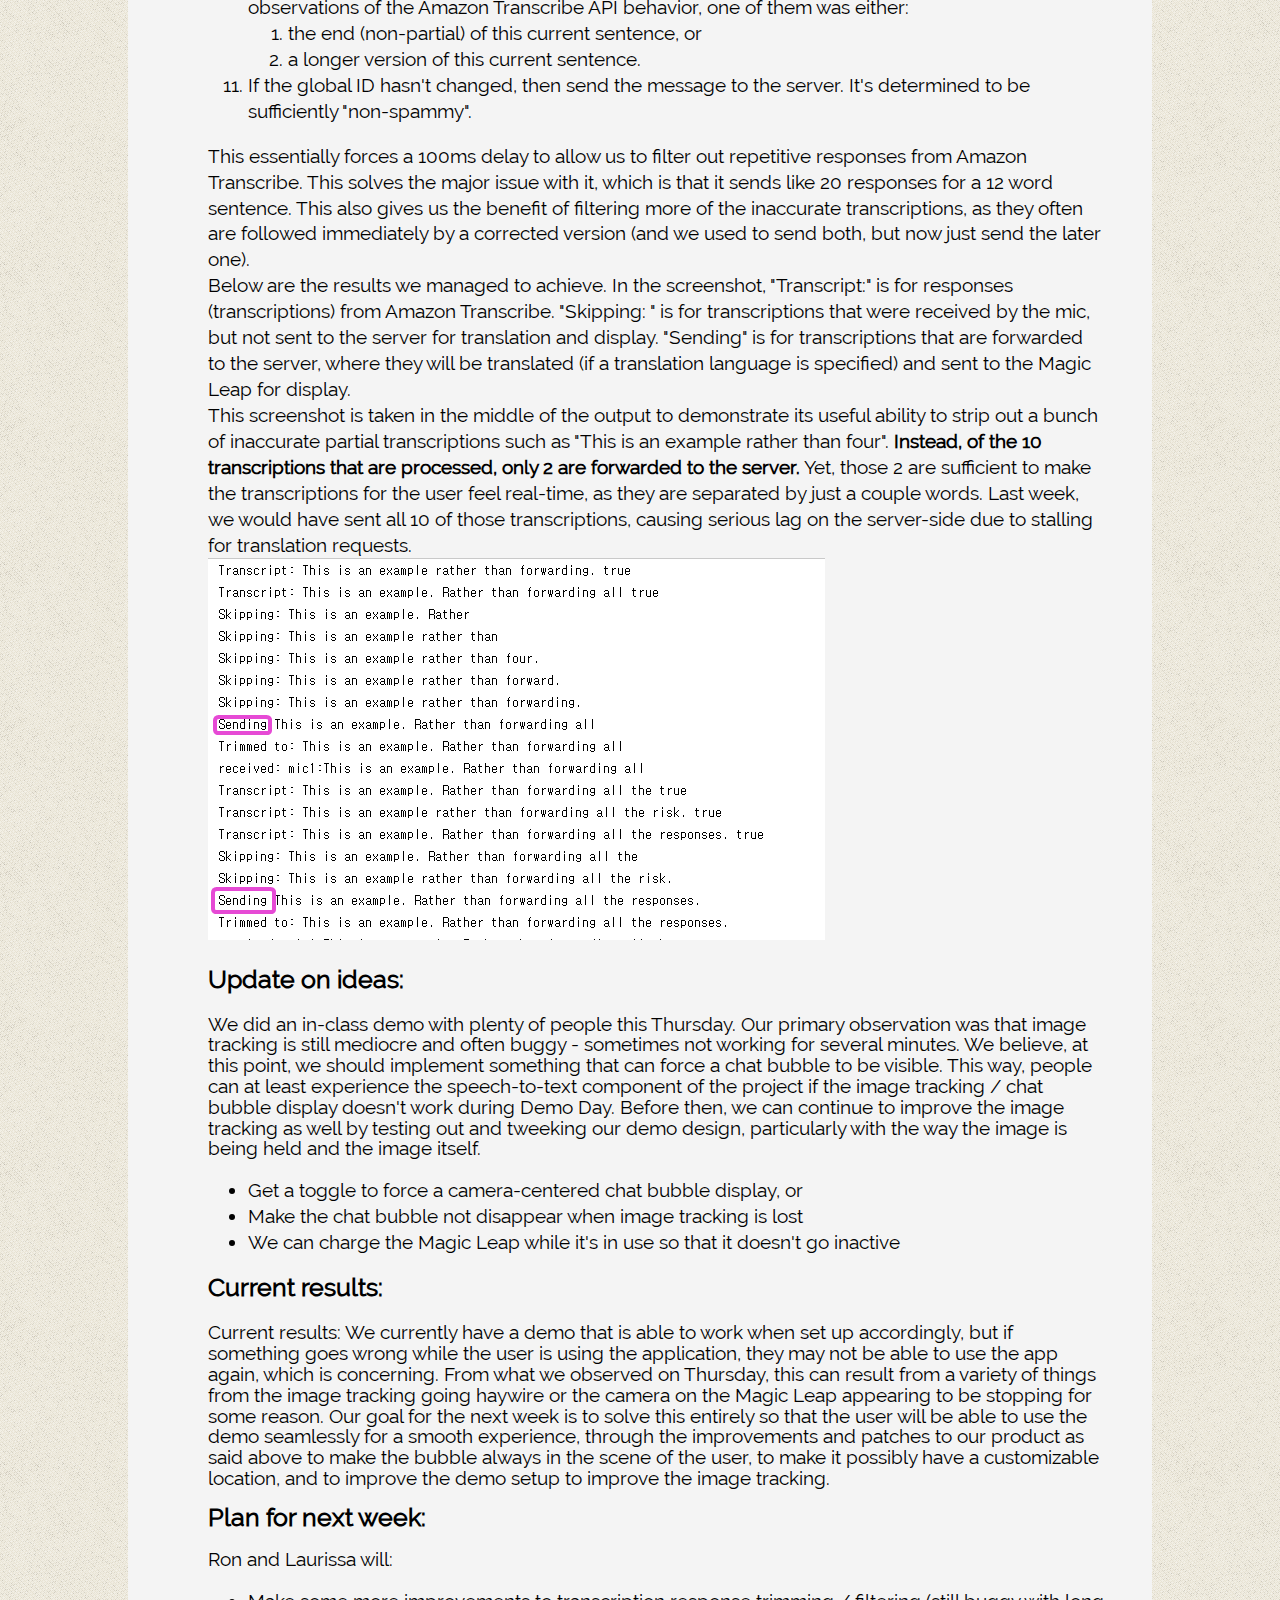
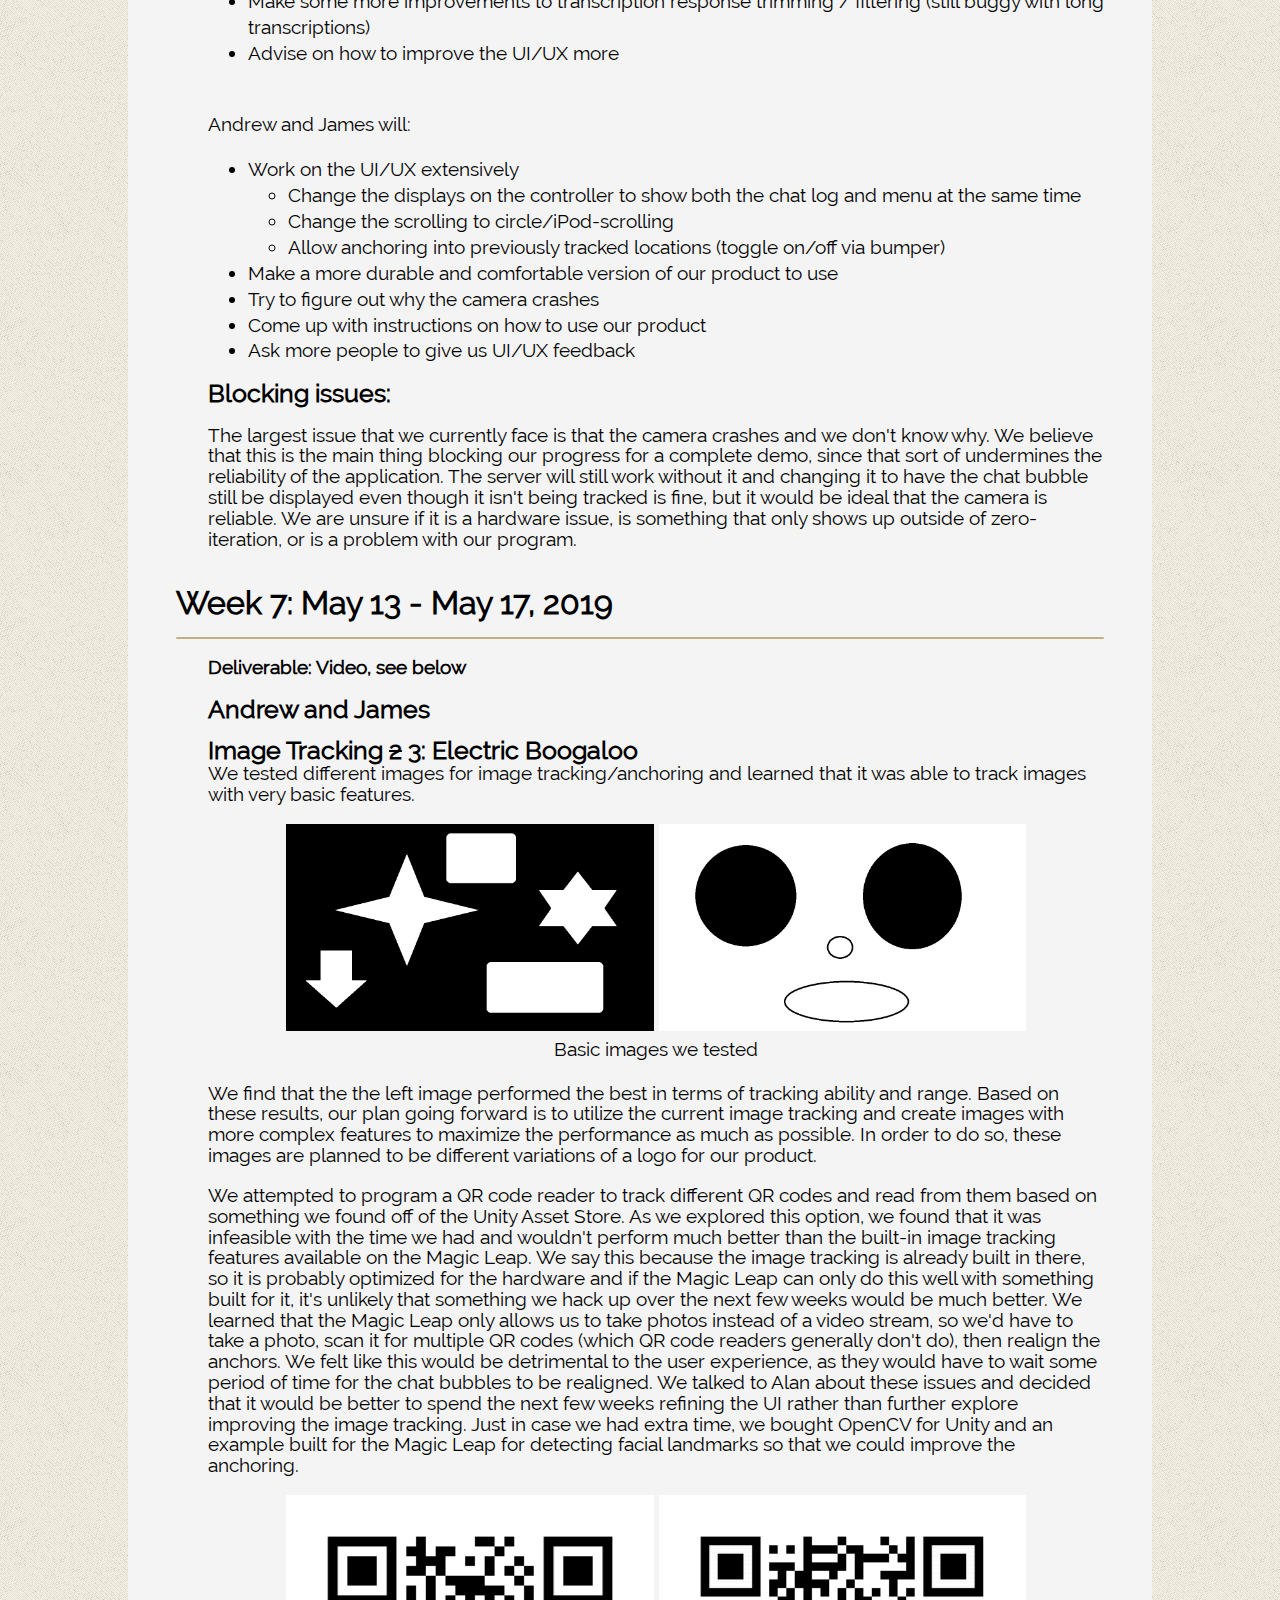
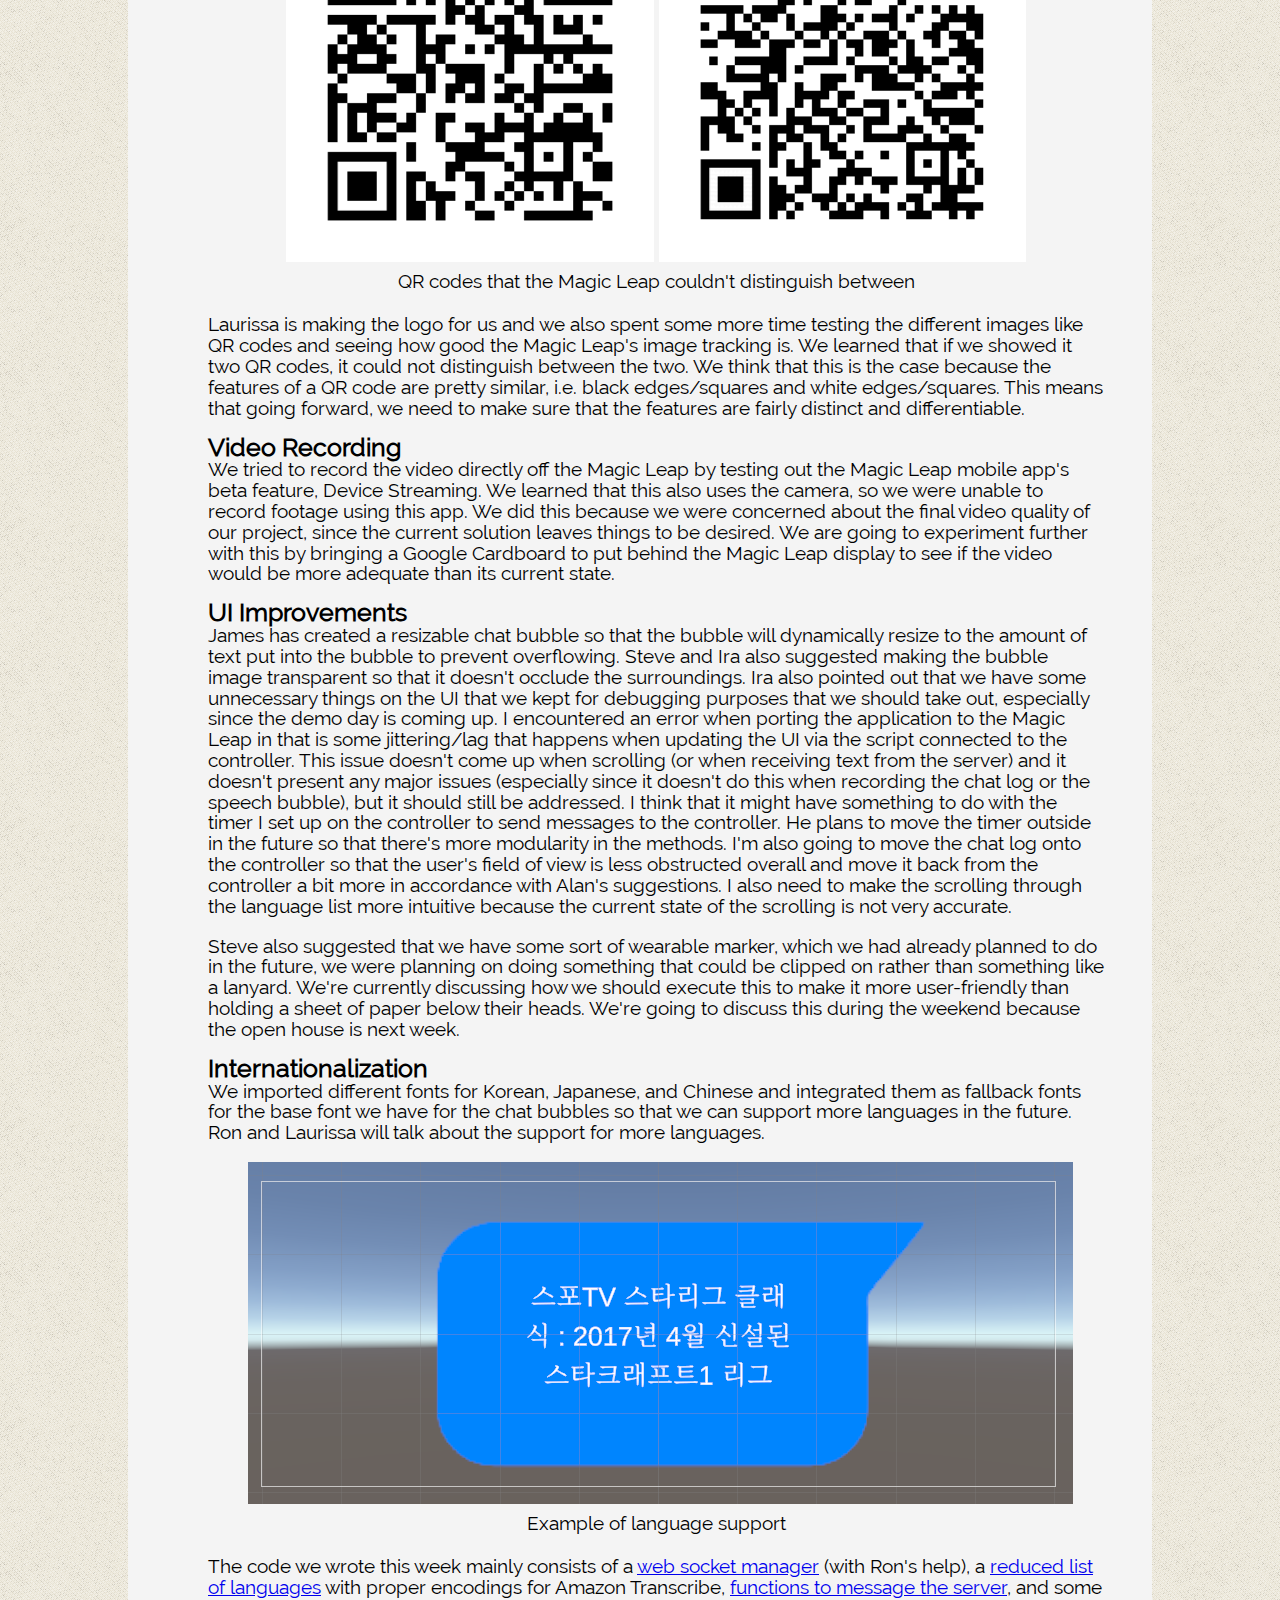
==== commit 113406c1: "starting blog thingymajig" ====
--- a/docs/blog.html
+++ b/docs/blog.html
@@ -107,20 +107,40 @@
       <div class="horizontal-divider"></div>
       <div class="blog-entry">
         <div class="deliverable">
-          Deliverable: 
+          Deliverable: Video and poster
         </div>
         <p>
           <span style="font-size: 1.3em"><strong>What we've done this week</strong></span><br />
         </p>
         <p>
-		It was the second to last week of the quarter, the week before finals, dead week. We were finishing
-		up. There were only minor fixes like making the menu larger and implementing additional smoothing
+		It was the second to last week of the quarter, the week before the demo. 
+		There were only minor fixes like making the menu larger and implementing additional smoothing
 		when resizing so instead of just resizing every frame, we have it resize based on the average accumulated
-		distance within the last 120 frames. 
+		distance within some number of the last few frames. 
         </p>
 		<p>
-		Besides that, we worked on the poster and the video. We will include some clips from the video below.
+		Besides that, we worked on the poster and the video. Here's a draft of our poster:
+		</p>
+		<figure align="center"> 
+		<img width="60%" height="60%" src="./imgs/Team 3 Poster.png"/>
+		<figcaption>New Marker for Image Tracking</figcaption>
+		</figure>
+		</p>We will include some clips from the video below.
 		We also talked to Alan and decided that we should disable the image tracking for the sake of 
+		taking the video from the Magic Leap. We did that and made a video. The premise of our video is someone
+		asking where the bathroom is in France and the desk attendant doesn't speak English. They try to have
+		a conversation, but they can't understand each other because they don't speak each other's language.
+		Then the desk attendant brings up the Magic Leap ChatAssist app and the visitor repeats their question.
+		After that, the desk attendant sees the translated text next to them and answers the question.
+		Here's the clip from the video showcasing the translation feature: 
+		</p>
+		<figure align="center">
+		<iframe src="https://drive.google.com/file/d/1wz98wkrsbbtJV9cJnbrlW1ypmNTx_rz2/preview" width="800" height="480"></iframe>
+		</figure>
+		<p>
+		The translation is actually closer to, "What is a bathroom?", but this is sort of a problem with AWS Transcribe or 
+		their translation feature and we didn't have enough time to retake it because we had prior obligations to fulfill.
+		
 		</p>
         <span style="font-size: 1.3em"><strong>Update on ideas: </strong></span><br />
         <p>
@@ -139,9 +159,19 @@
           <span style="font-size: 1.3em"><strong>Plan for next week:</strong></span><br />
         </p>
         <p>
-          Ron and Laurissa will:
+		Demo day (Tuesday, June 11th, 2019)!
           <ul>
-            <li></li>
+            <li>Andrew and James will come in a little before 1:00pm on demo day to help pack up and move things</li>
+            <li>Andrew and James will set stuff up in the CSE atrium in the corner by elevators at around 2:30pm</li>
+            <li>All of us will come and demo from 4:30pm to 7:00pm</li>
+			<ul>
+			<li>We running two demos at a time</li>
+			<ul>
+			<li>if they're friends, they can interact with each other after we explain how it works, or</li> 
+			<li>we can just explain how it works to them individually</li>
+			</ul>
+            </ul>
+			<li>Andrew and James will clean up the Magic Leap</li>
           </ul>
         </p>
 
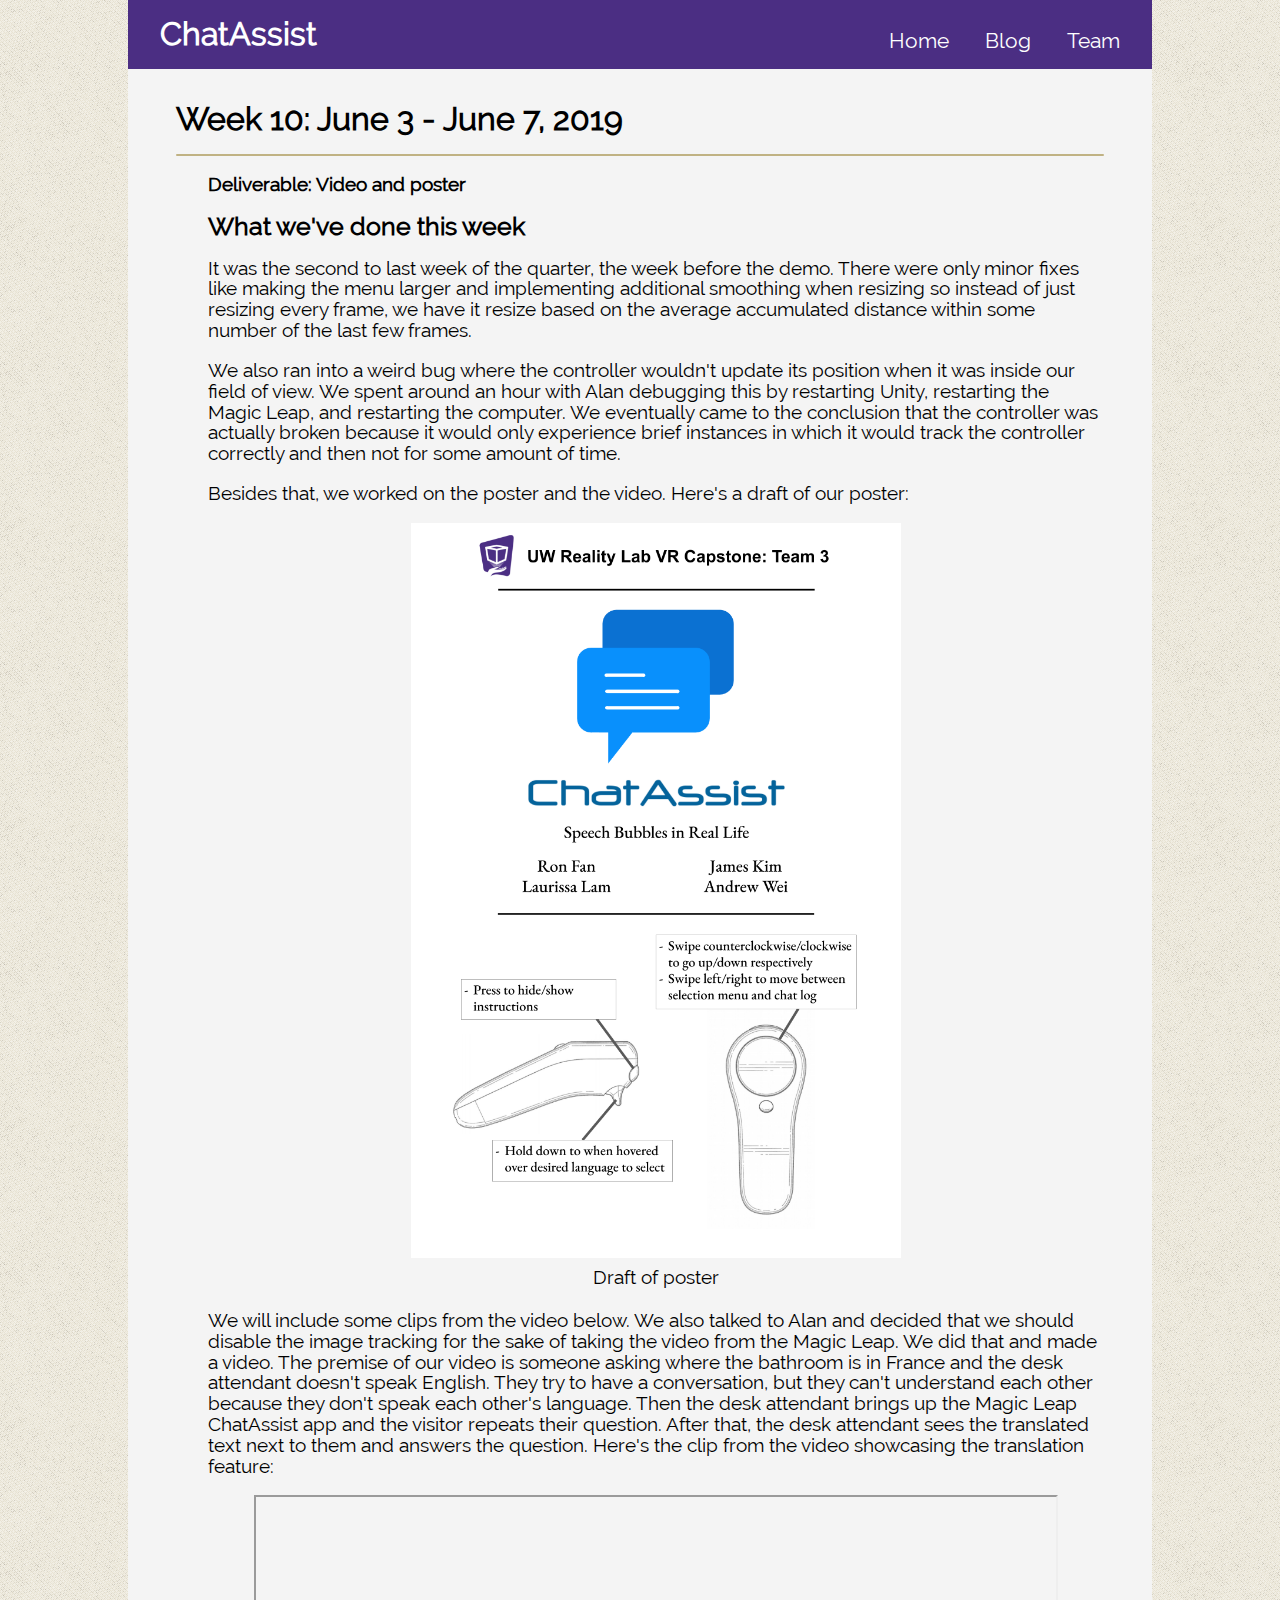
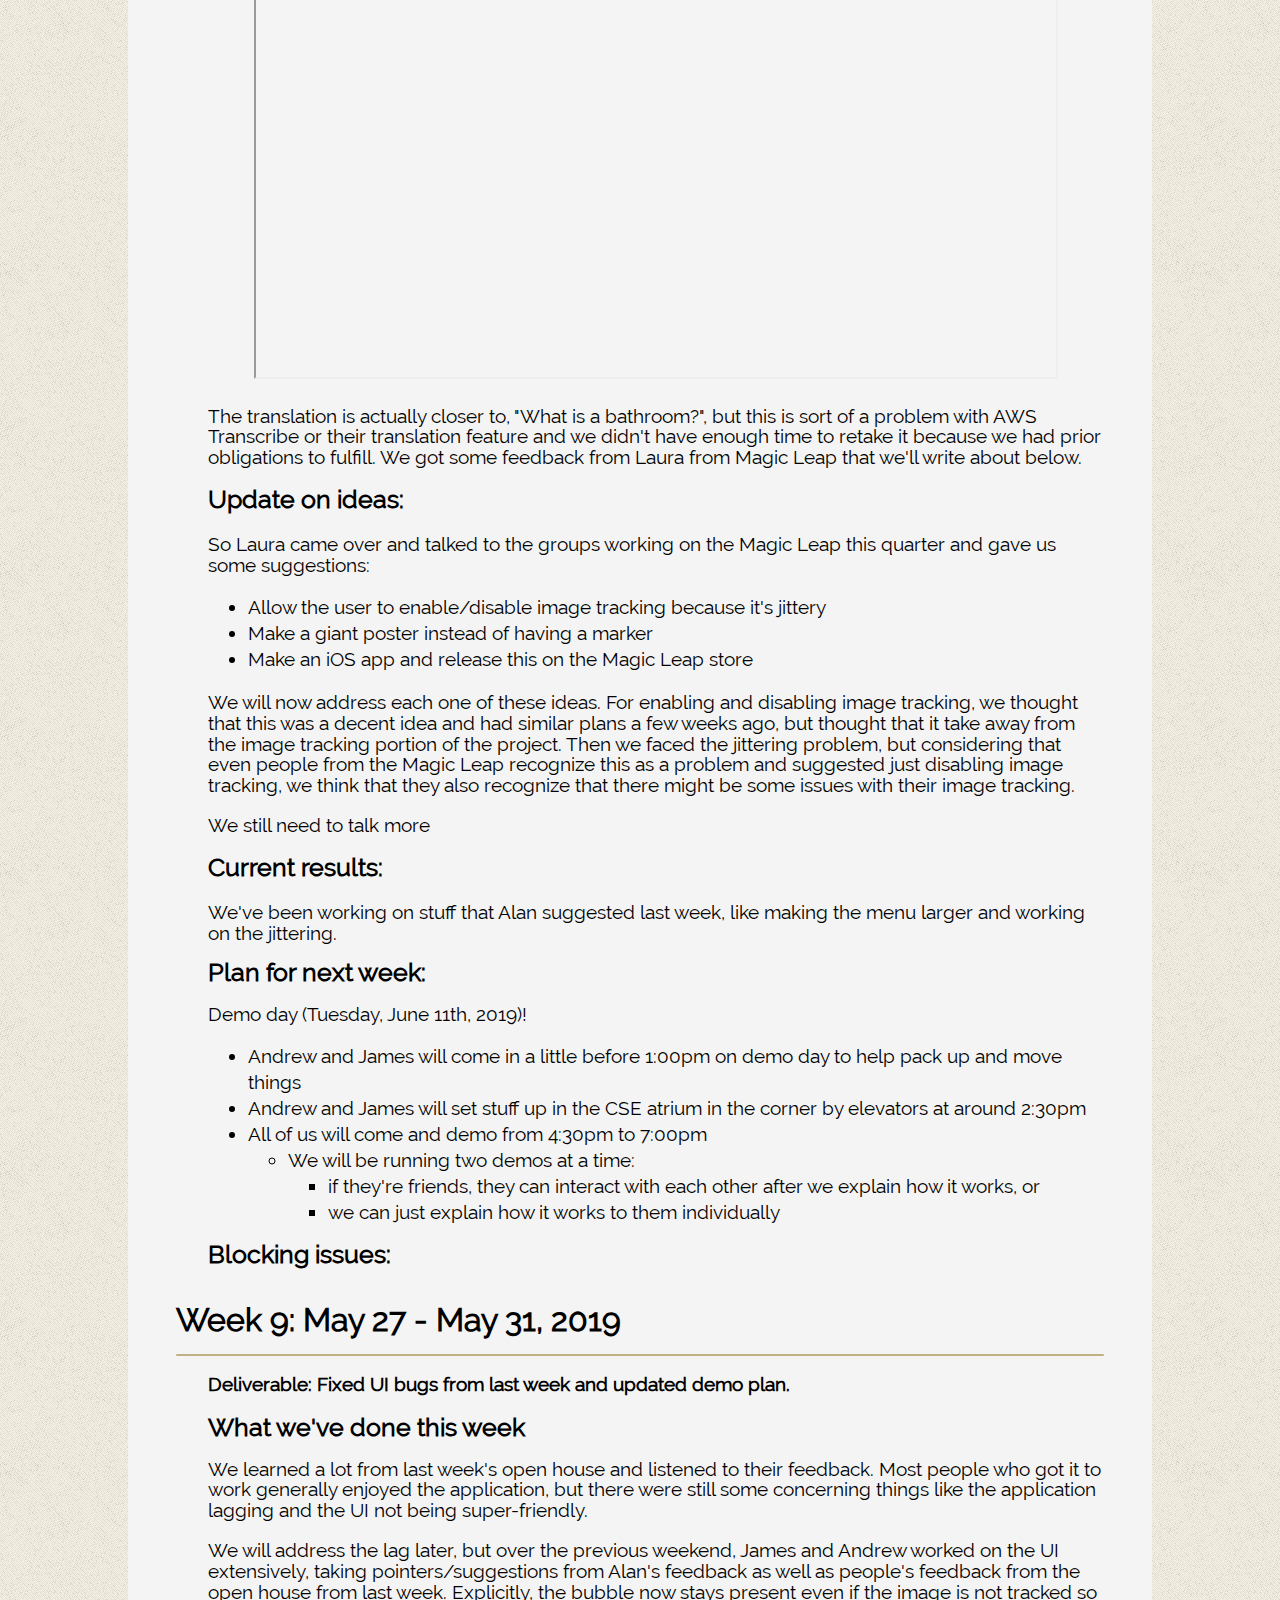
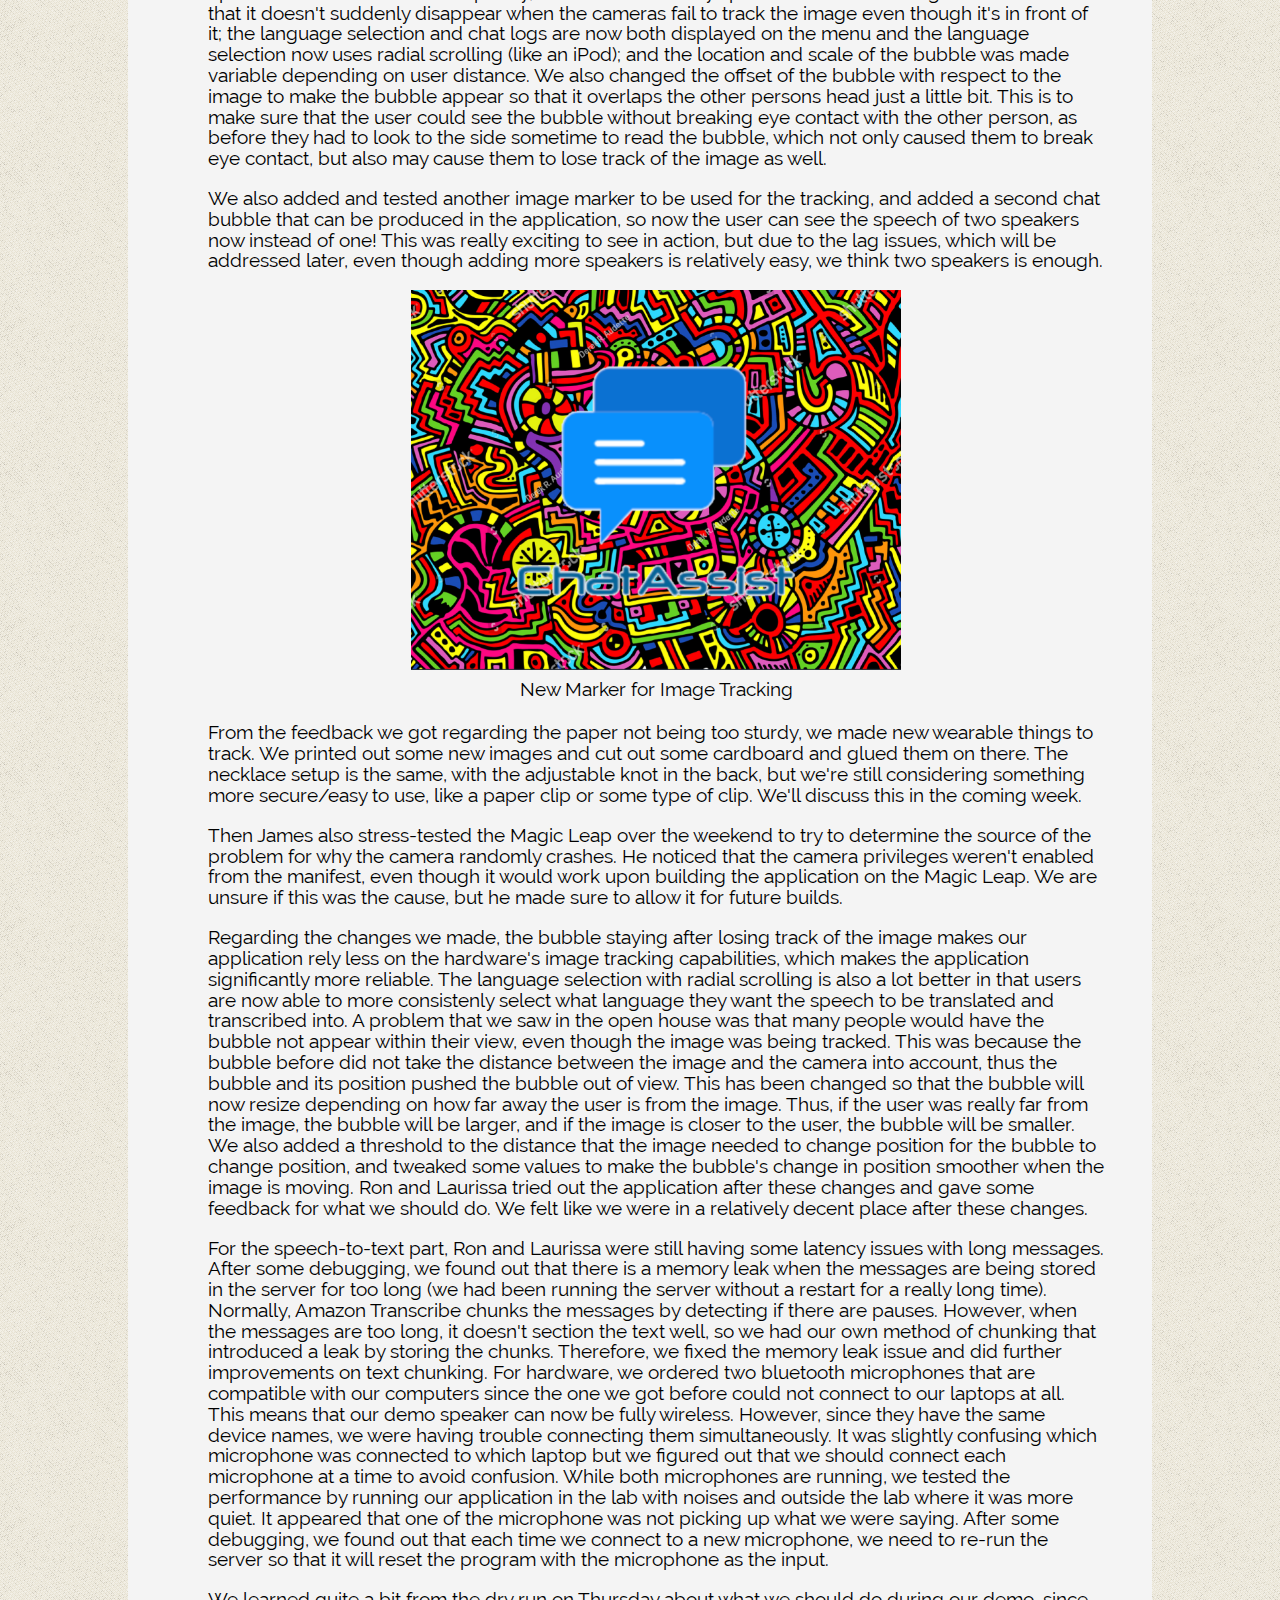
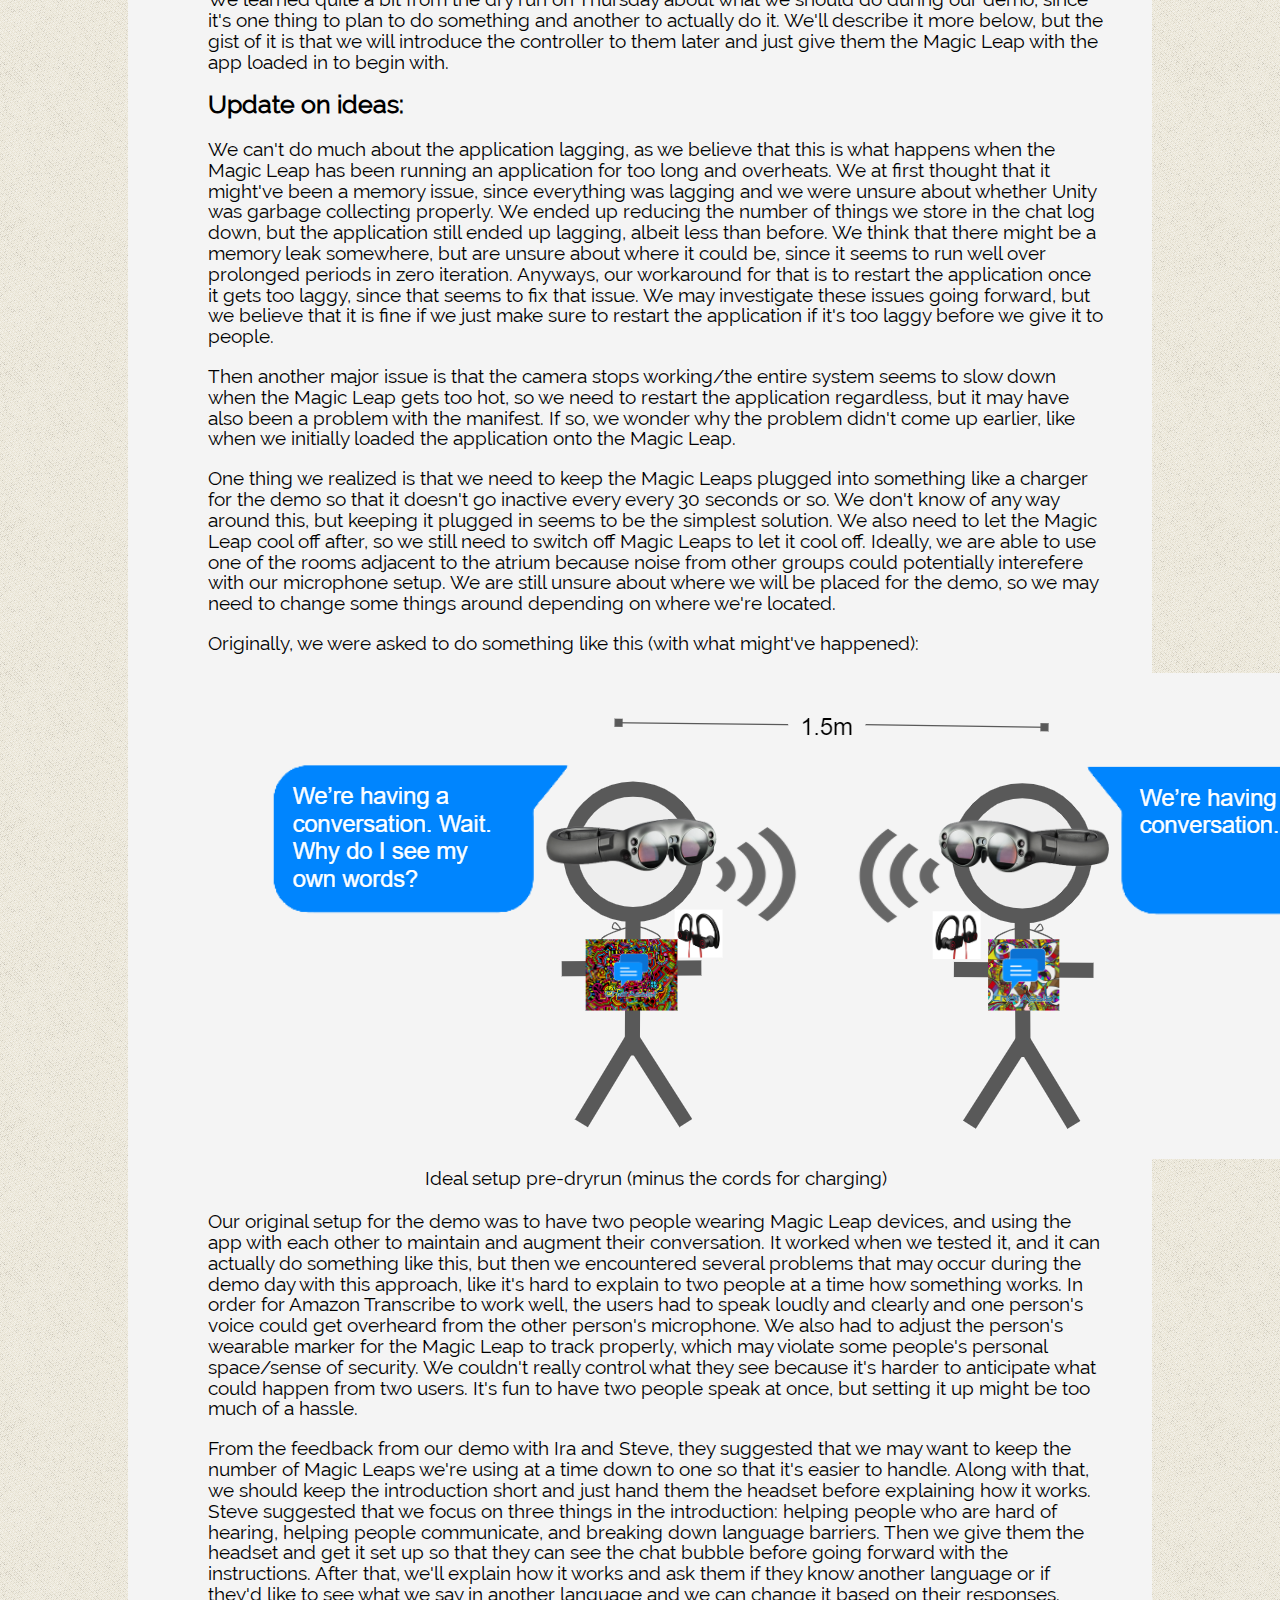
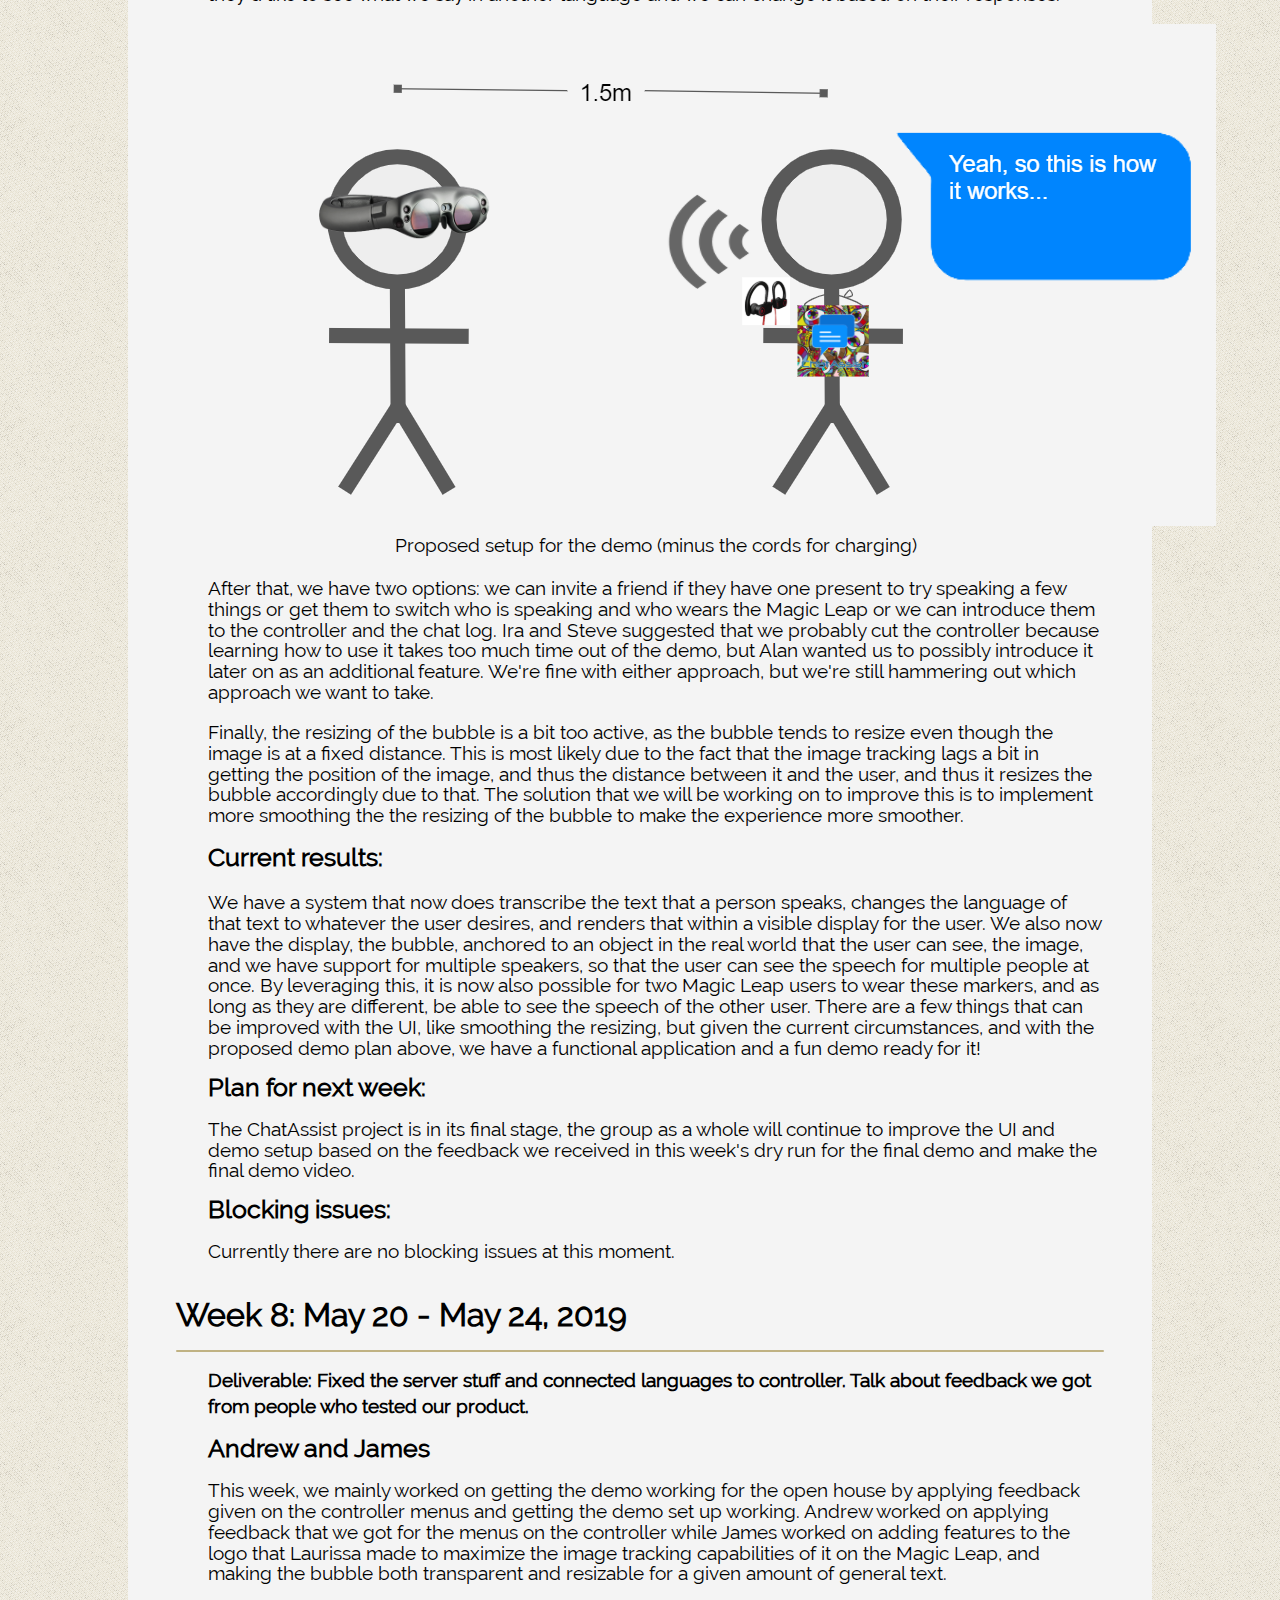
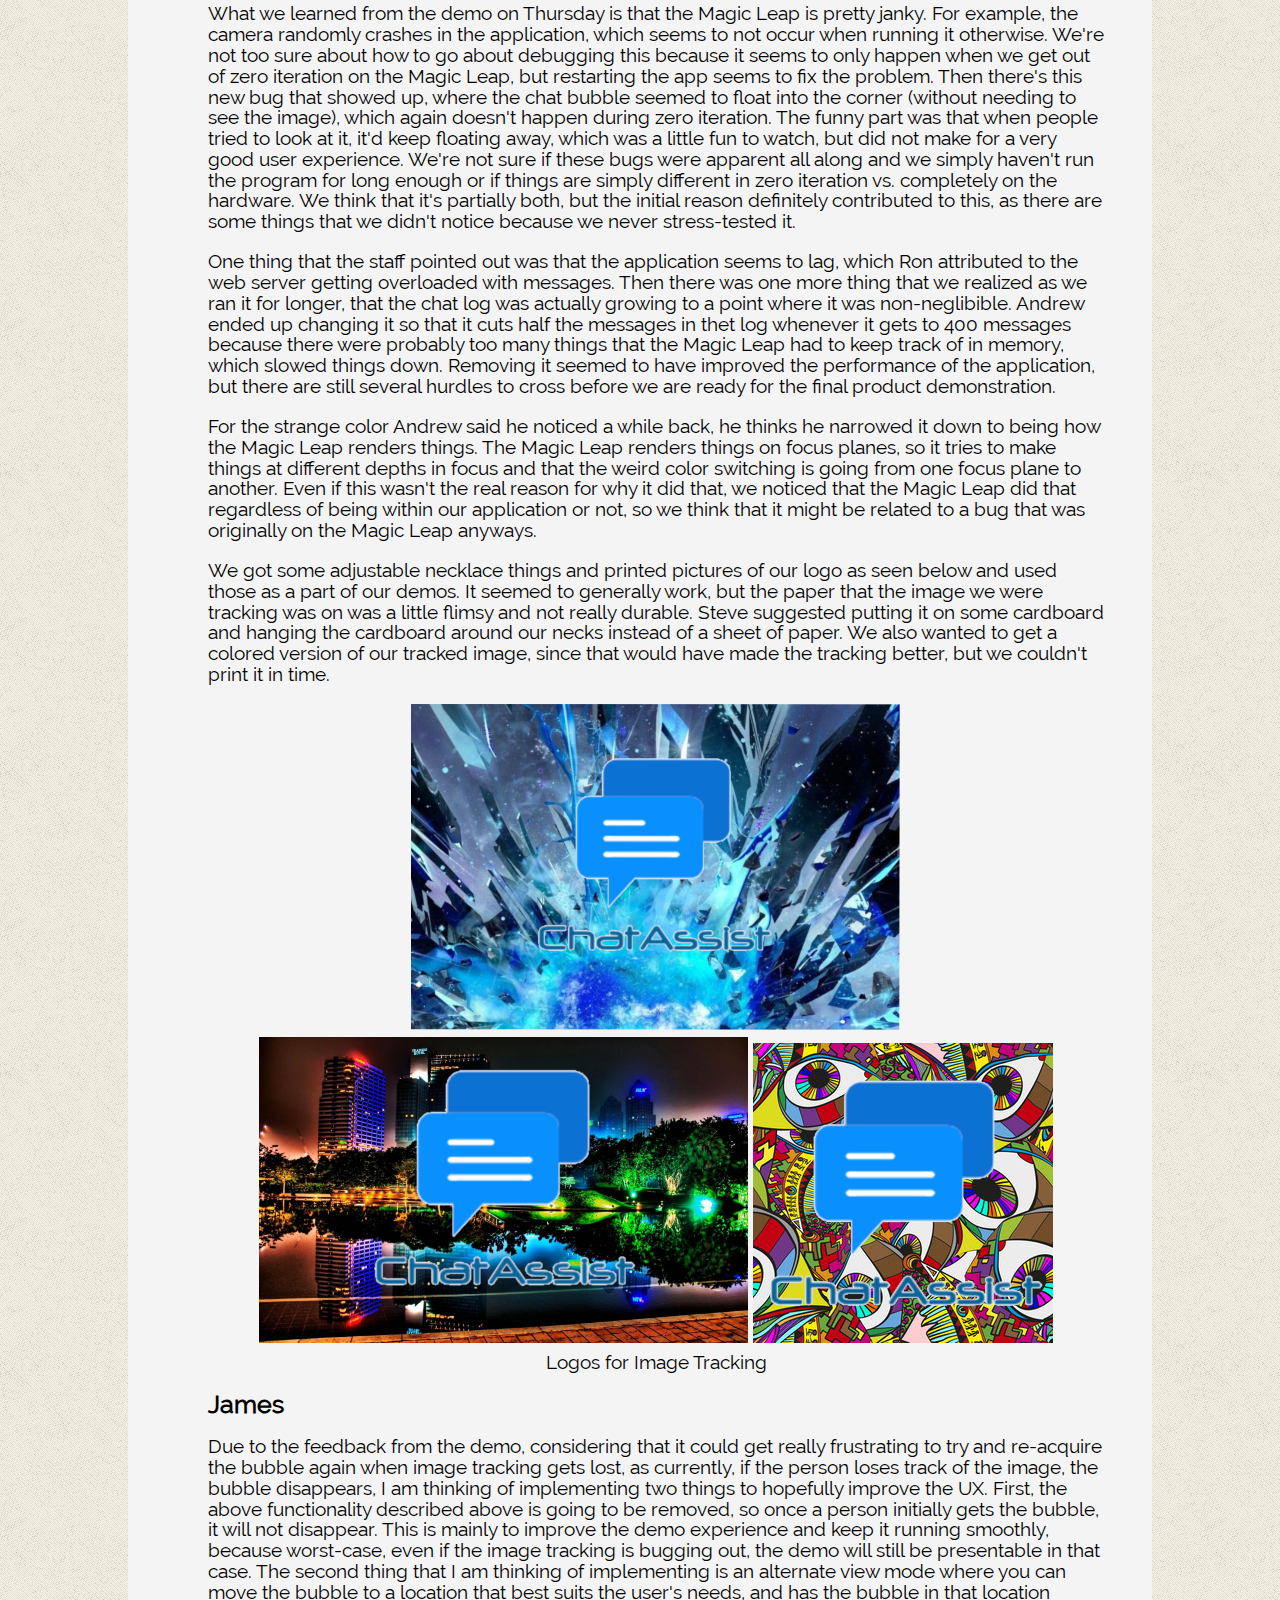
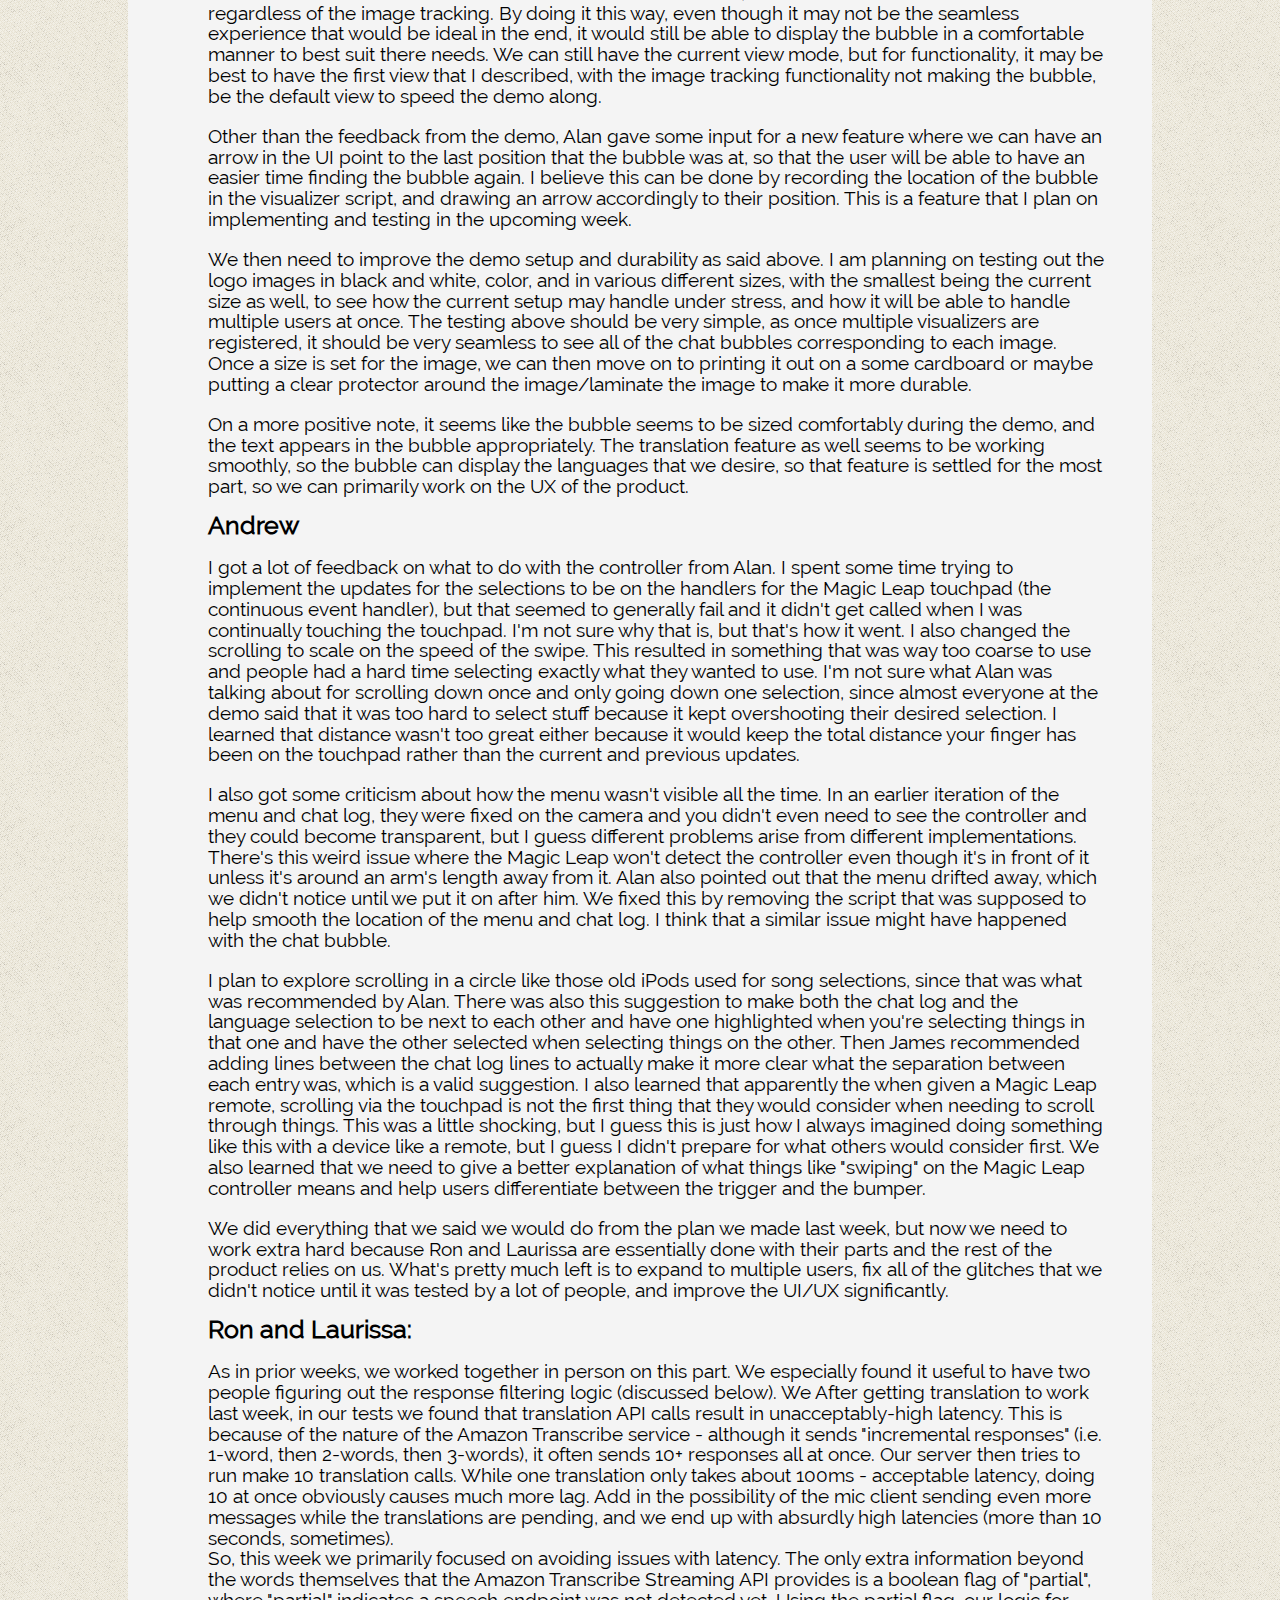
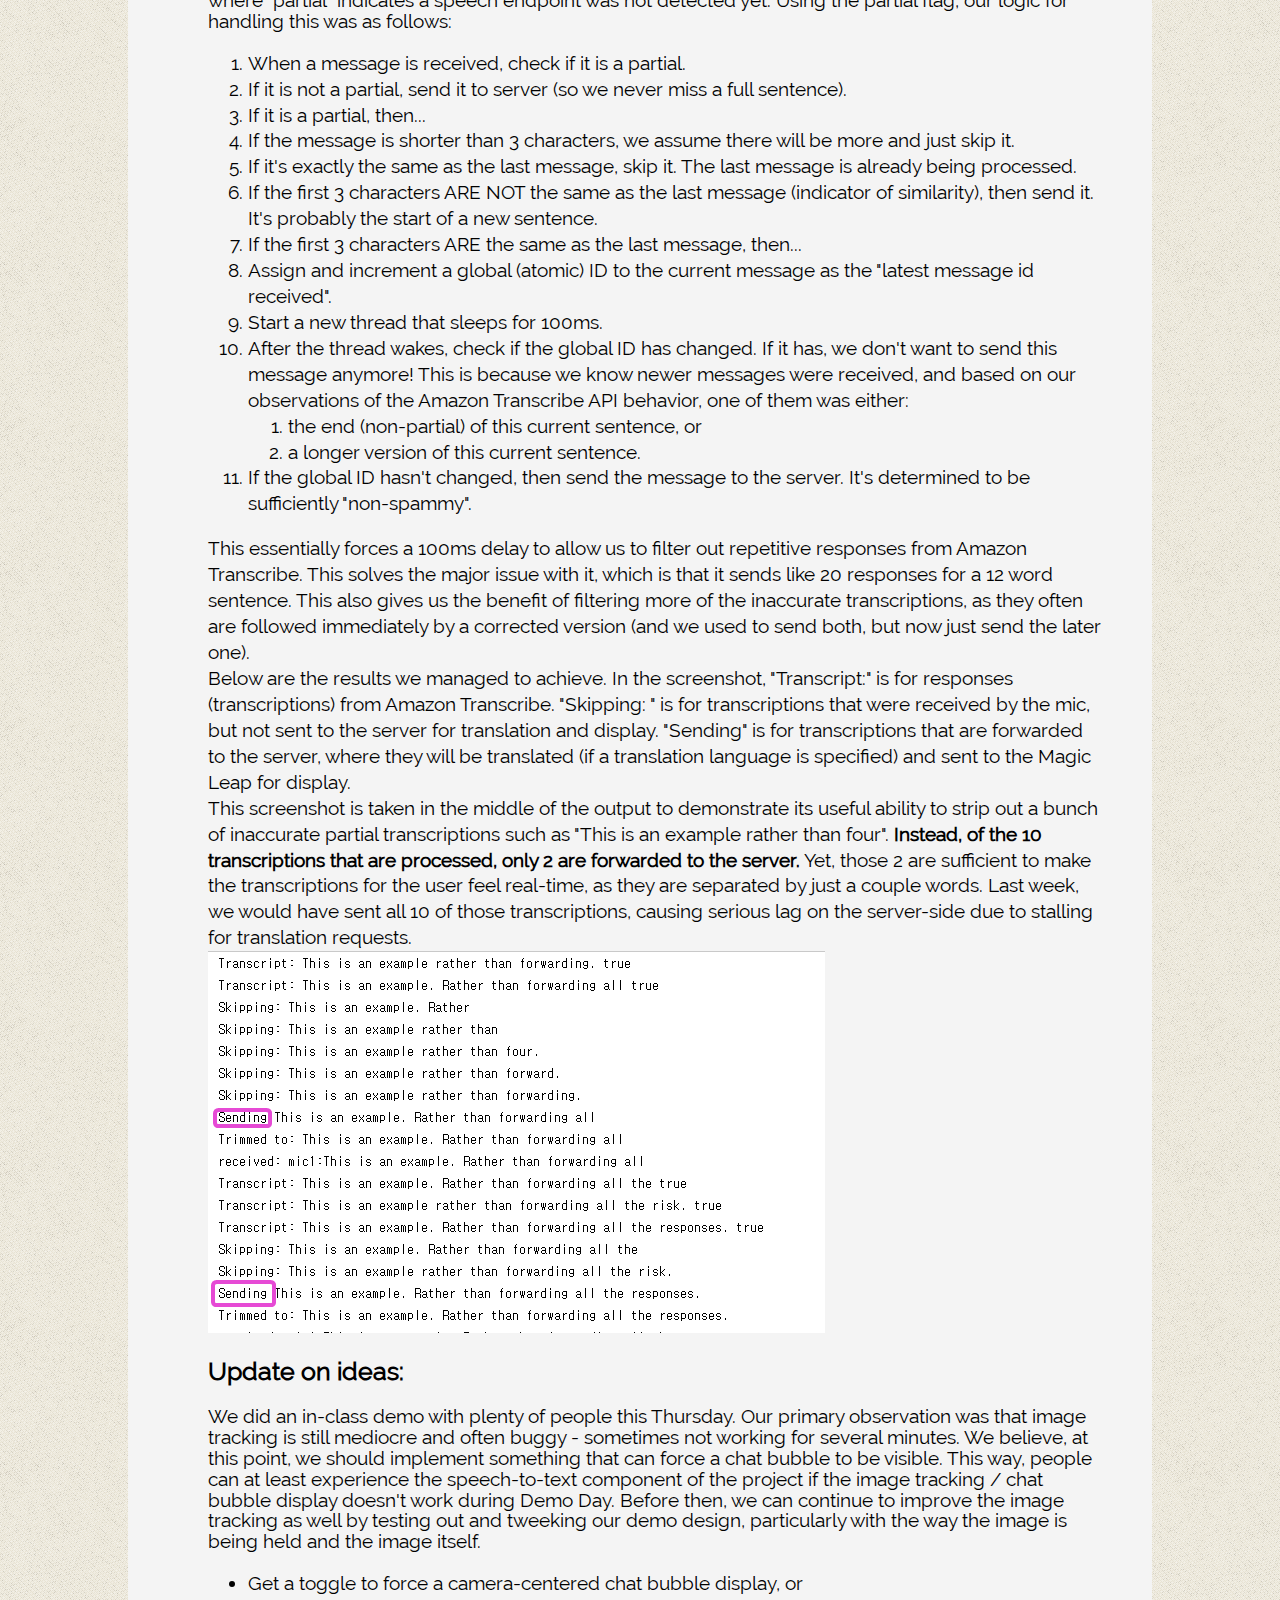
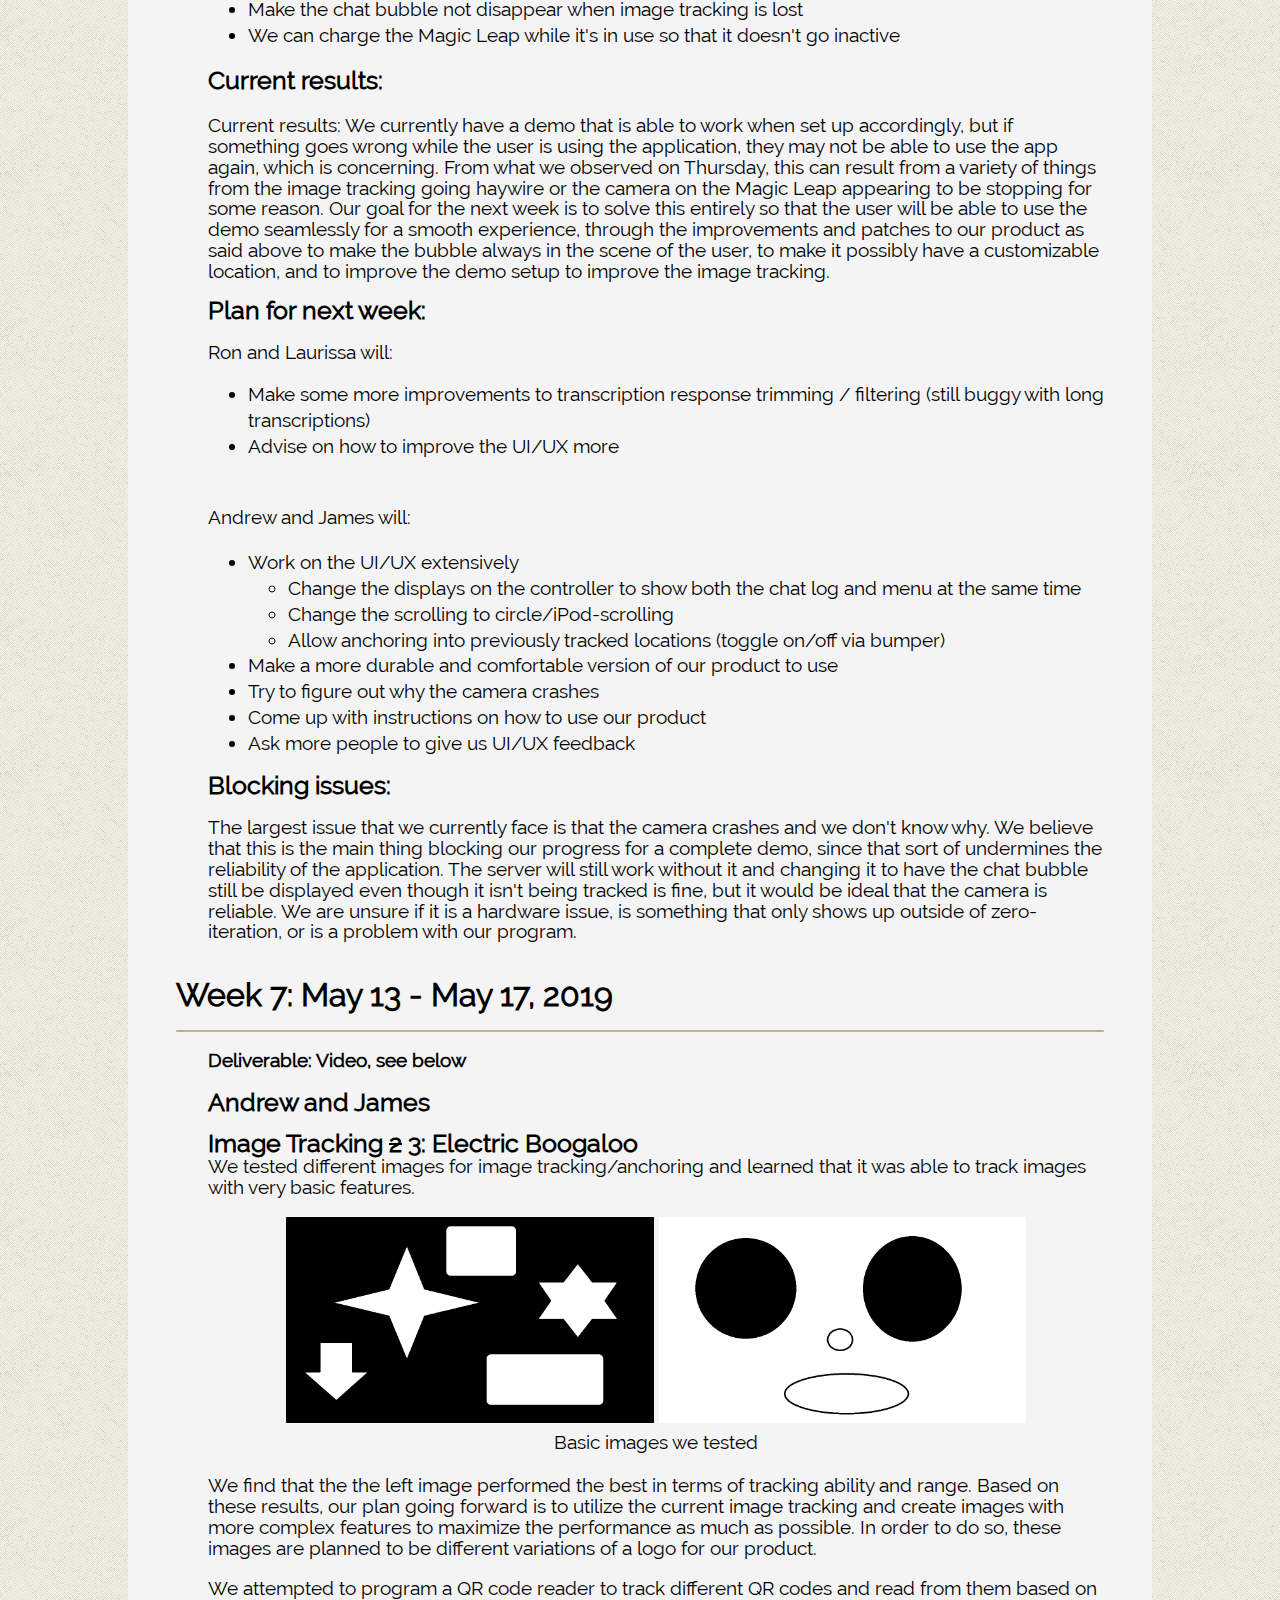
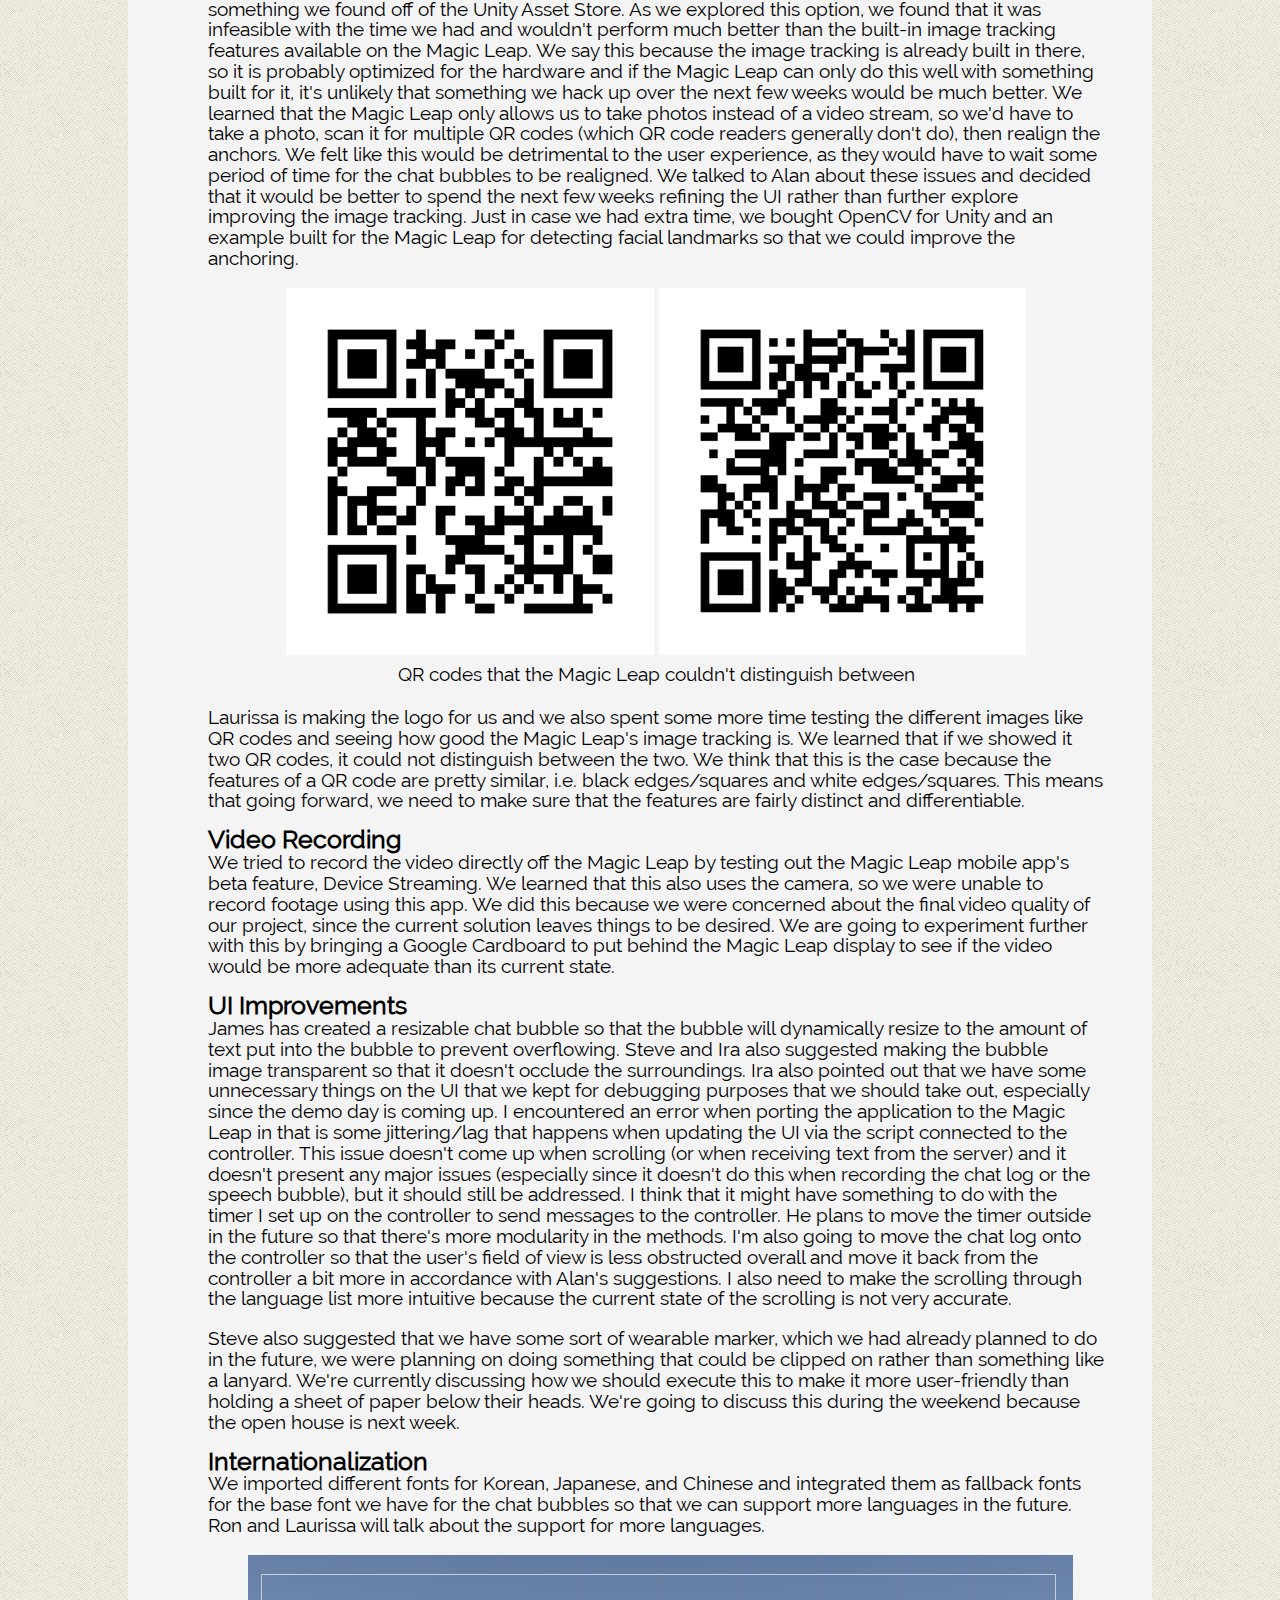
==== commit 4594e9cf: "putting more things down for the blog" ====
--- a/docs/blog.html
+++ b/docs/blog.html
@@ -113,19 +113,27 @@
           <span style="font-size: 1.3em"><strong>What we've done this week</strong></span><br />
         </p>
         <p>
-		It was the second to last week of the quarter, the week before the demo. 
-		There were only minor fixes like making the menu larger and implementing additional smoothing
-		when resizing so instead of just resizing every frame, we have it resize based on the average accumulated
-		distance within some number of the last few frames. 
-        </p>
+    		It was the second to last week of the quarter, the week before the demo. 
+    		There were only minor fixes like making the menu larger and implementing additional smoothing
+    		when resizing so instead of just resizing every frame, we have it resize based on the average accumulated
+    		distance within some number of the last few frames. 
+        </p>
+    <p>
+      We also ran into a weird bug where the controller wouldn't update its position when it was inside
+      our field of view. We spent around an hour with Alan debugging this by restarting Unity, restarting
+      the Magic Leap, and restarting the computer. We eventually came to the conclusion that the controller 
+      was actually broken because it would only experience brief instances in which it would track the controller
+      correctly and then not for some amount of time. 
+    </p>
 		<p>
-		Besides that, we worked on the poster and the video. Here's a draft of our poster:
+		  Besides that, we worked on the poster and the video. Here's a draft of our poster:
 		</p>
 		<figure align="center"> 
-		<img width="60%" height="60%" src="./imgs/Team 3 Poster.png"/>
-		<figcaption>New Marker for Image Tracking</figcaption>
+		  <img width="60%" height="60%" src="./imgs/Team 3 Poster.png"/>
+		<figcaption>Draft of poster</figcaption>
 		</figure>
-		</p>We will include some clips from the video below.
+		<p>
+    We will include some clips from the video below.
 		We also talked to Alan and decided that we should disable the image tracking for the sake of 
 		taking the video from the Magic Leap. We did that and made a video. The premise of our video is someone
 		asking where the bathroom is in France and the desk attendant doesn't speak English. They try to have
@@ -140,47 +148,59 @@
 		<p>
 		The translation is actually closer to, "What is a bathroom?", but this is sort of a problem with AWS Transcribe or 
 		their translation feature and we didn't have enough time to retake it because we had prior obligations to fulfill.
-		
+    We got some feedback from Laura from Magic Leap that we'll write about below.
 		</p>
-        <span style="font-size: 1.3em"><strong>Update on ideas: </strong></span><br />
-        <p>
-		
-          <ul>
-            <li></li>
-          </ul>
-        </p>
-        <span style="font-size: 1.3em"><strong>Current results: </strong></span><br />
-        <p>
-        </p>
-        <figure align="center">
-        </figure>
-        </p>
-        <p>
-          <span style="font-size: 1.3em"><strong>Plan for next week:</strong></span><br />
-        </p>
-        <p>
-		Demo day (Tuesday, June 11th, 2019)!
+    <span style="font-size: 1.3em"><strong>Update on ideas: </strong></span><br />
+      <p>
+        So Laura came over and talked to the groups working on the Magic Leap this quarter and gave us some suggestions:
+        <ul>
+          <li>Allow the user to enable/disable image tracking because it's jittery</li>
+          <li>Make a giant poster instead of having a marker</li>
+          <li>Make an iOS app and release this on the Magic Leap store</li>
+        </ul>
+      </p>
+      <p>
+        We will now address each one of these ideas. For enabling and disabling image tracking, we thought that 
+        this was a decent idea and had similar plans a few weeks ago, but thought that it take away from the image
+        tracking portion of the project. Then we faced the jittering problem, but considering that even people 
+        from the Magic Leap recognize this as a problem and suggested just disabling image tracking, we think
+        that they also recognize that there might be some issues with their image tracking.  
+      </p>
+      <p>
+
+      </p>
+      <p>
+        We still need to talk more
+      </p>
+    <span style="font-size: 1.3em"><strong>Current results: </strong></span><br />
+      <p>
+        We've been working on stuff that Alan suggested last week, like making the menu larger and working on 
+        the jittering.
+      </p>
+      <p>
+    <span style="font-size: 1.3em"><strong>Plan for next week:</strong></span><br />
+      </p>
+      <p>
+		    Demo day (Tuesday, June 11th, 2019)!
           <ul>
             <li>Andrew and James will come in a little before 1:00pm on demo day to help pack up and move things</li>
             <li>Andrew and James will set stuff up in the CSE atrium in the corner by elevators at around 2:30pm</li>
             <li>All of us will come and demo from 4:30pm to 7:00pm</li>
-			<ul>
-			<li>We running two demos at a time</li>
-			<ul>
-			<li>if they're friends, they can interact with each other after we explain how it works, or</li> 
-			<li>we can just explain how it works to them individually</li>
-			</ul>
-            </ul>
-			<li>Andrew and James will clean up the Magic Leap</li>
+    			  <ul>
+    			   <li>We will be running two demos at a time:</li>
+    		    <ul>
+    			   <li>if they're friends, they can interact with each other after we explain how it works, or</li> 
+    			   <li>we can just explain how it works to them individually</li>
+    			 </ul>
           </ul>
-        </p>
-
-        <p>
-          <span style="font-size: 1.3em"><strong>Blocking issues:</strong></span><br />
-        </p>
-        <p>
-
-        </p>
+        </ul>
+      </p>
+      <p>
+        <span style="font-size: 1.3em"><strong>Blocking issues:</strong></span><br />
+      </p>
+      <p>
+
+      </p>
       </div>
 
   <div class="blog-header">Week 9: May 27 - May 31, 2019</div>
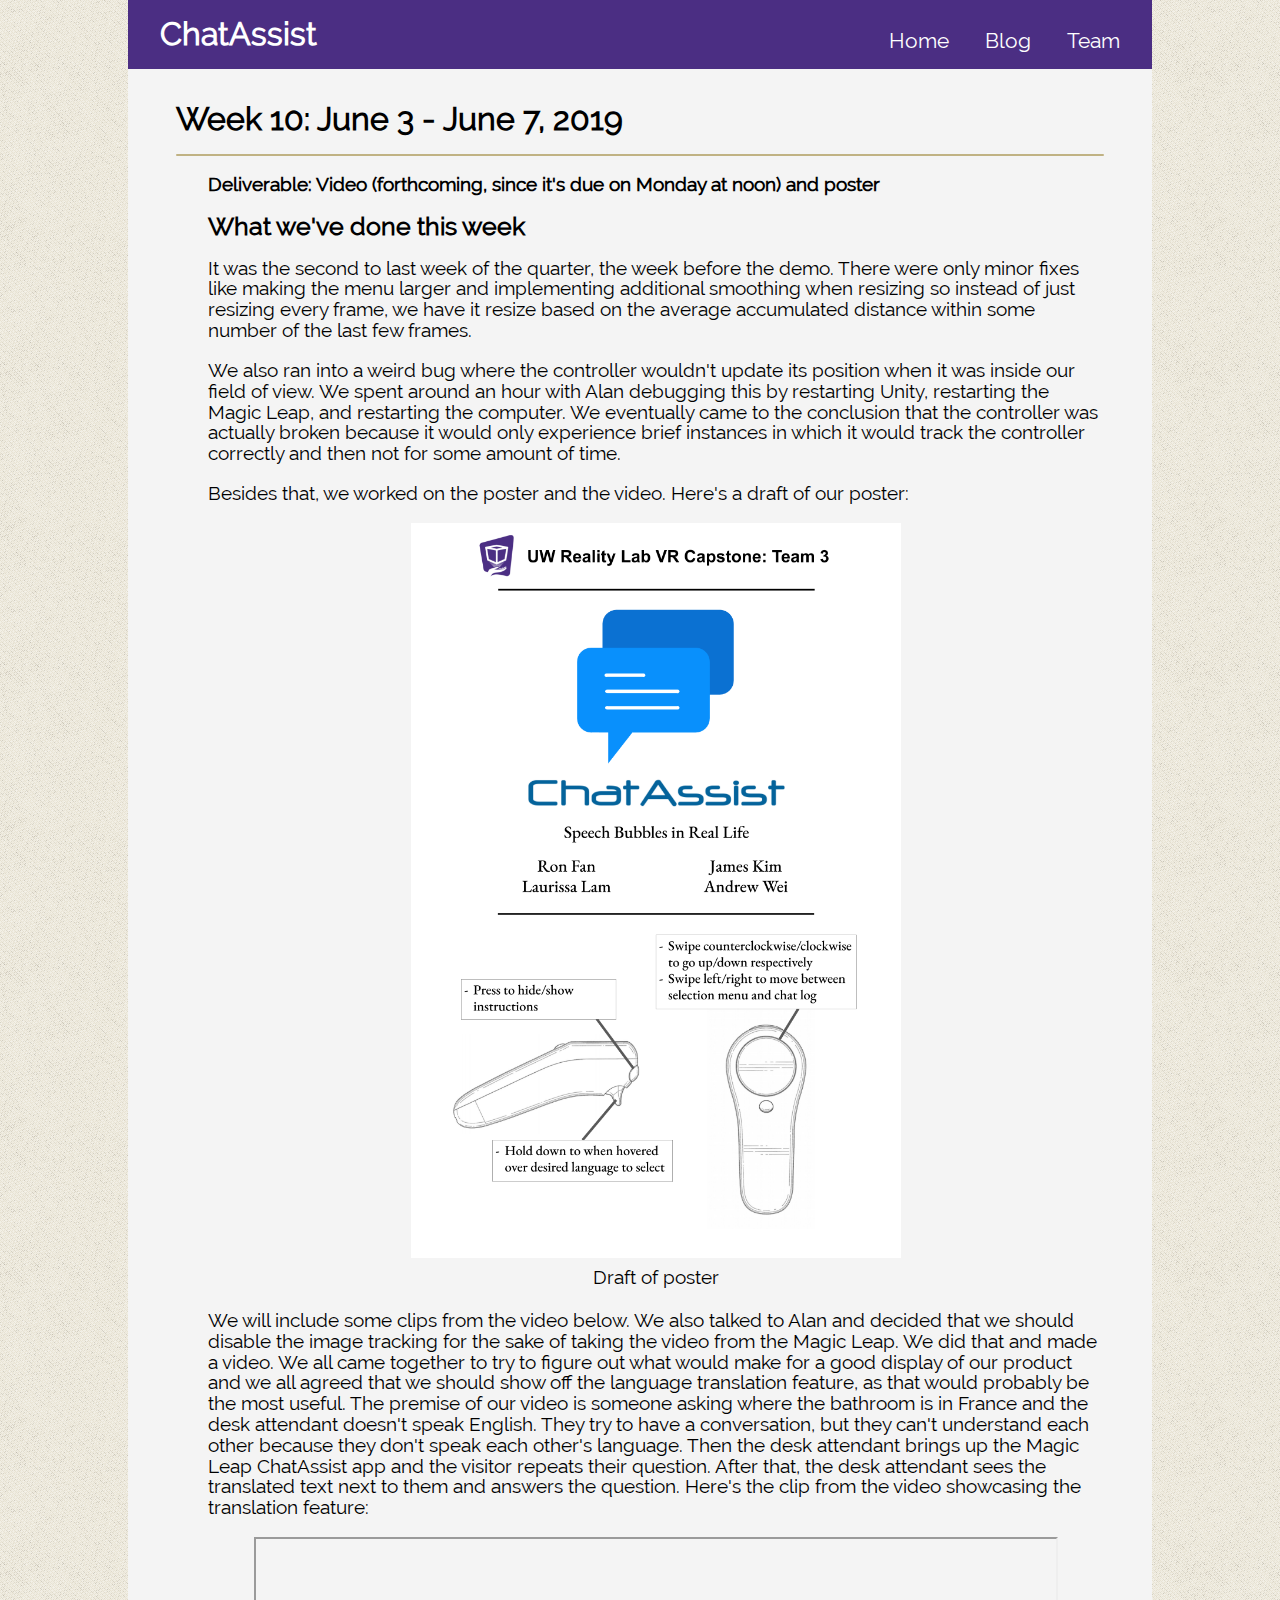
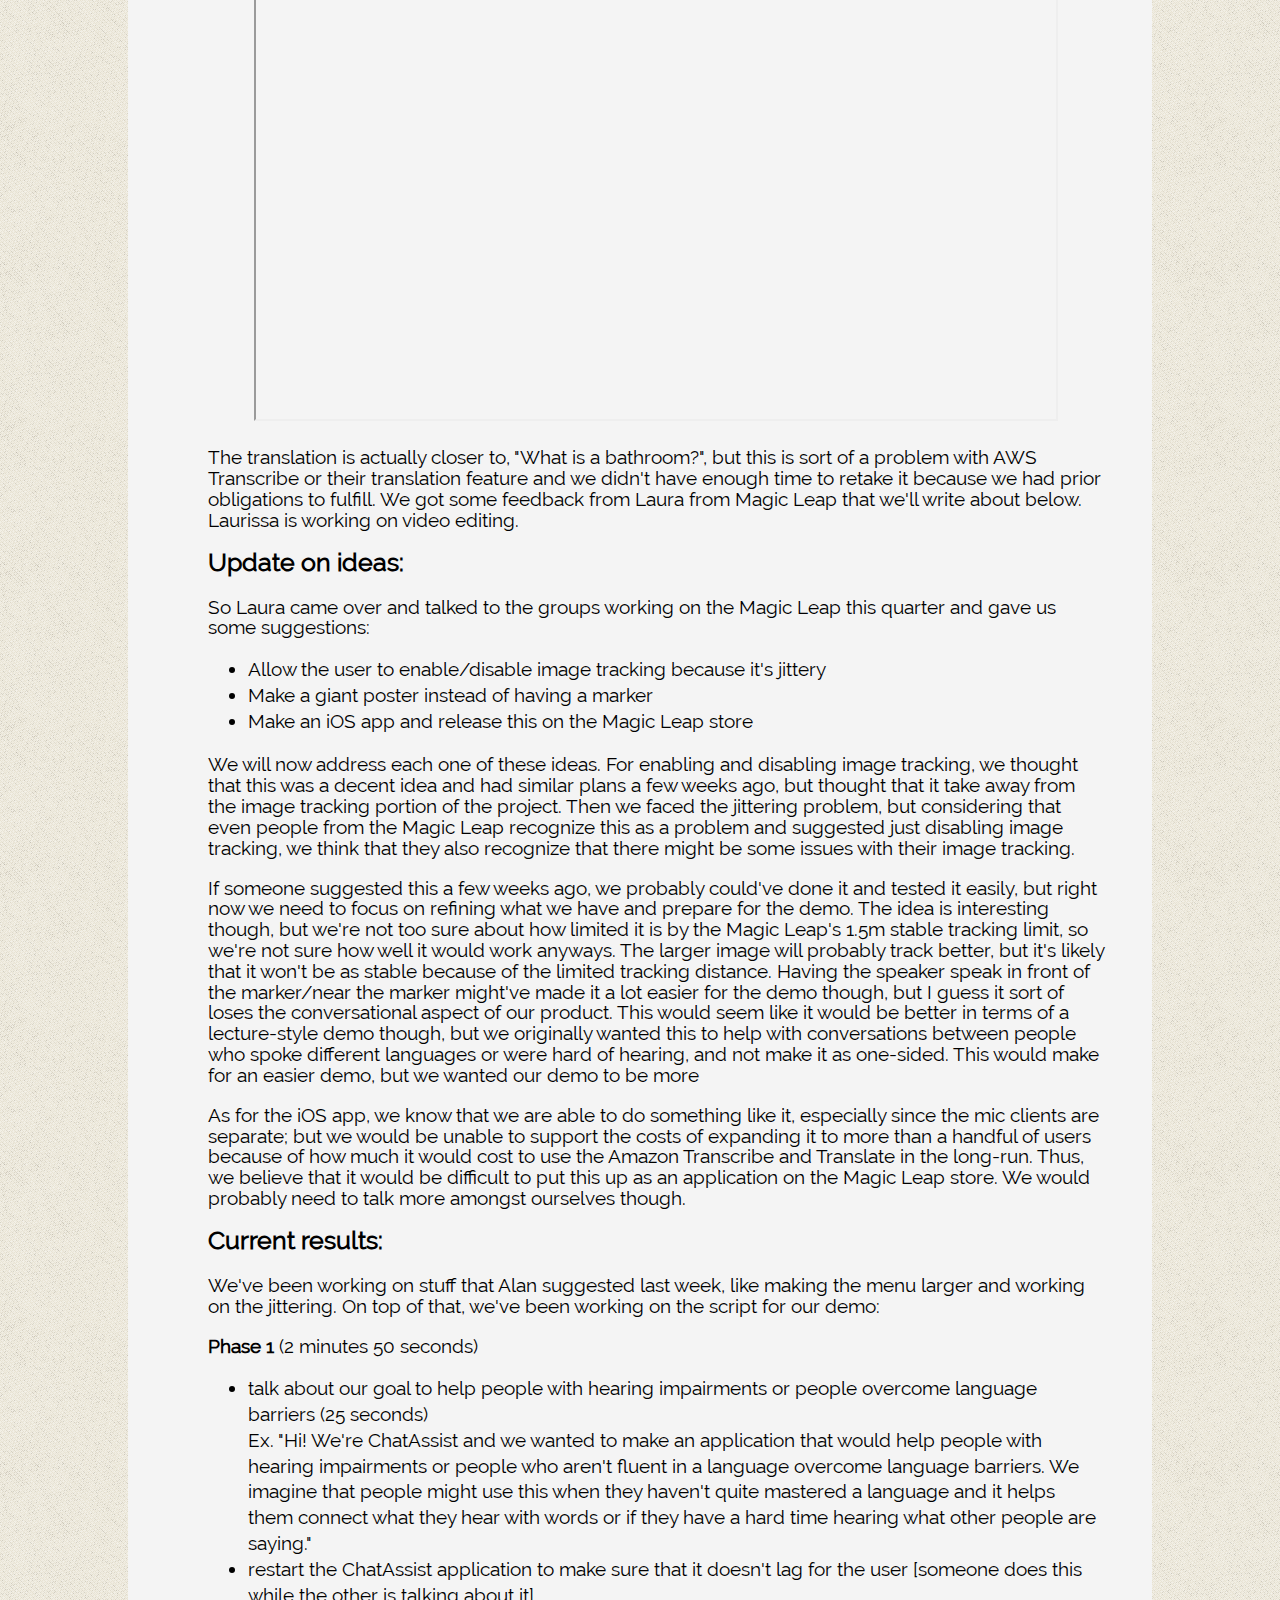
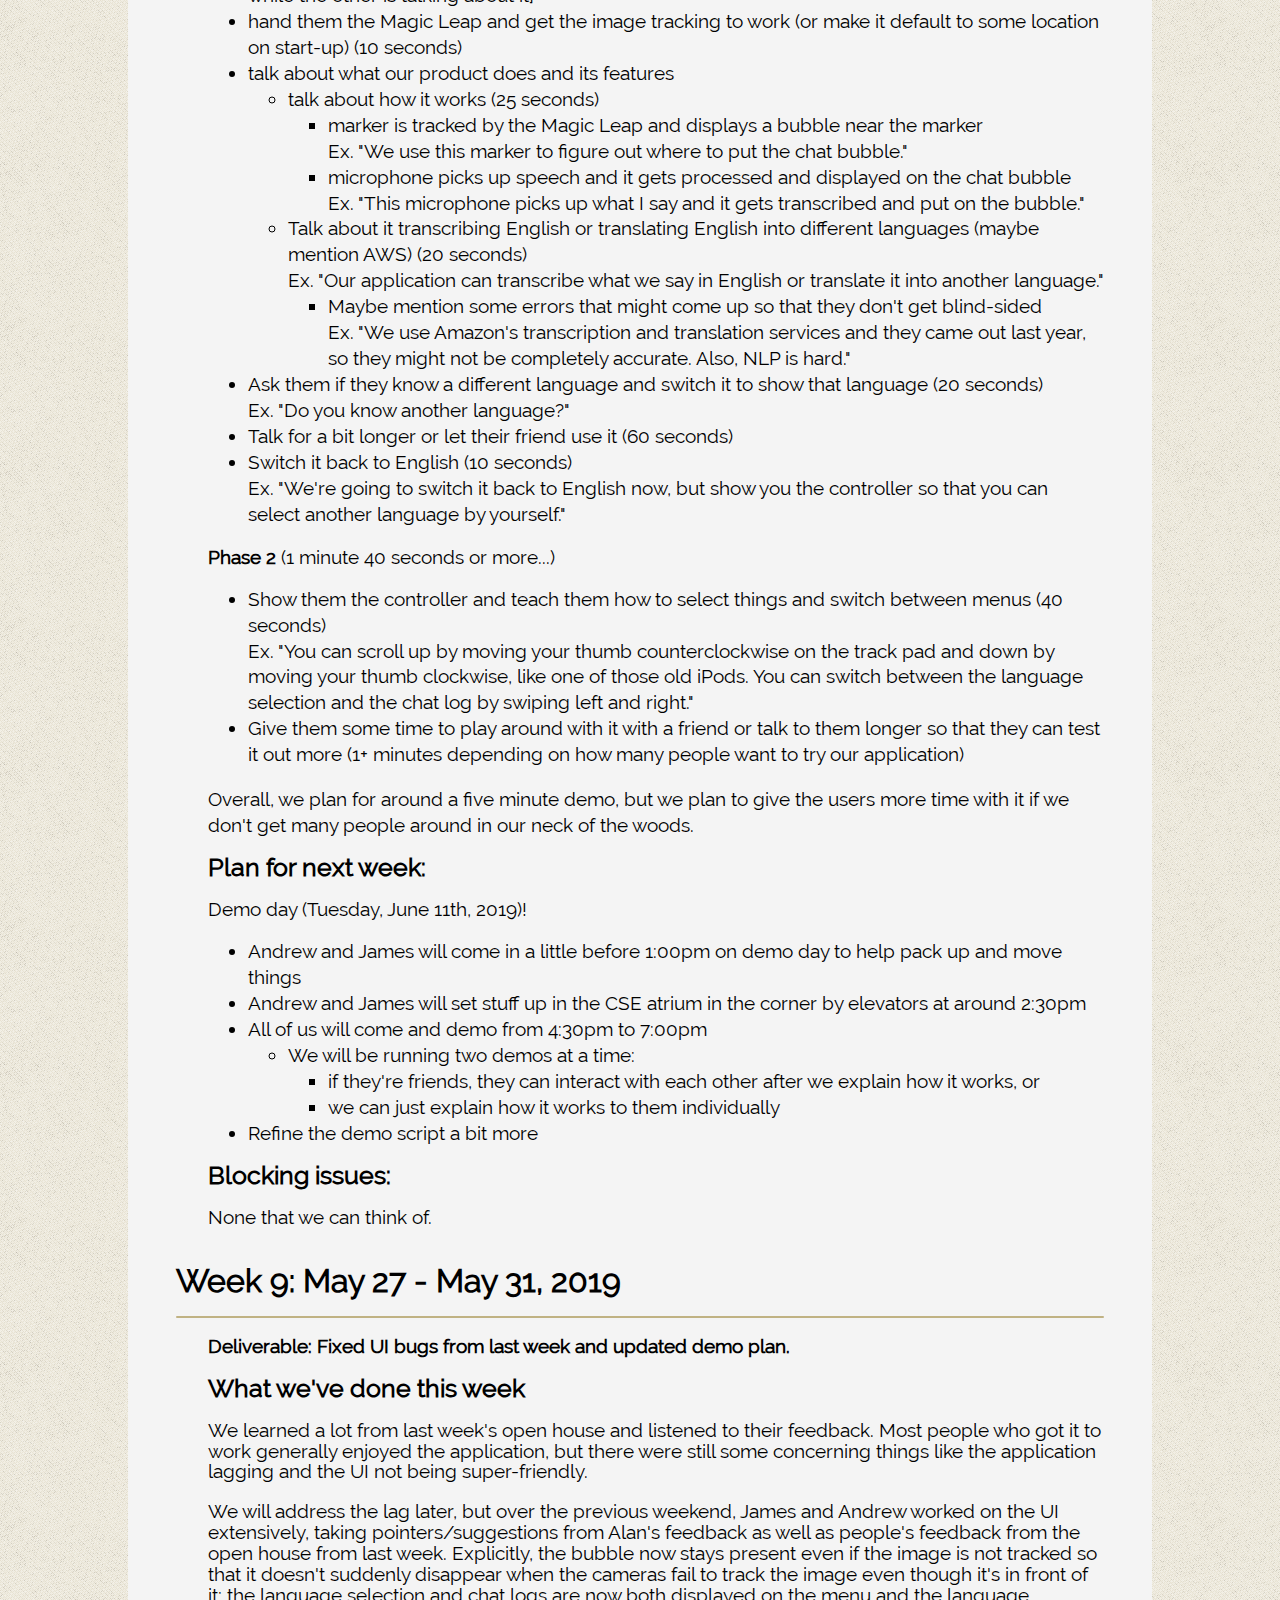
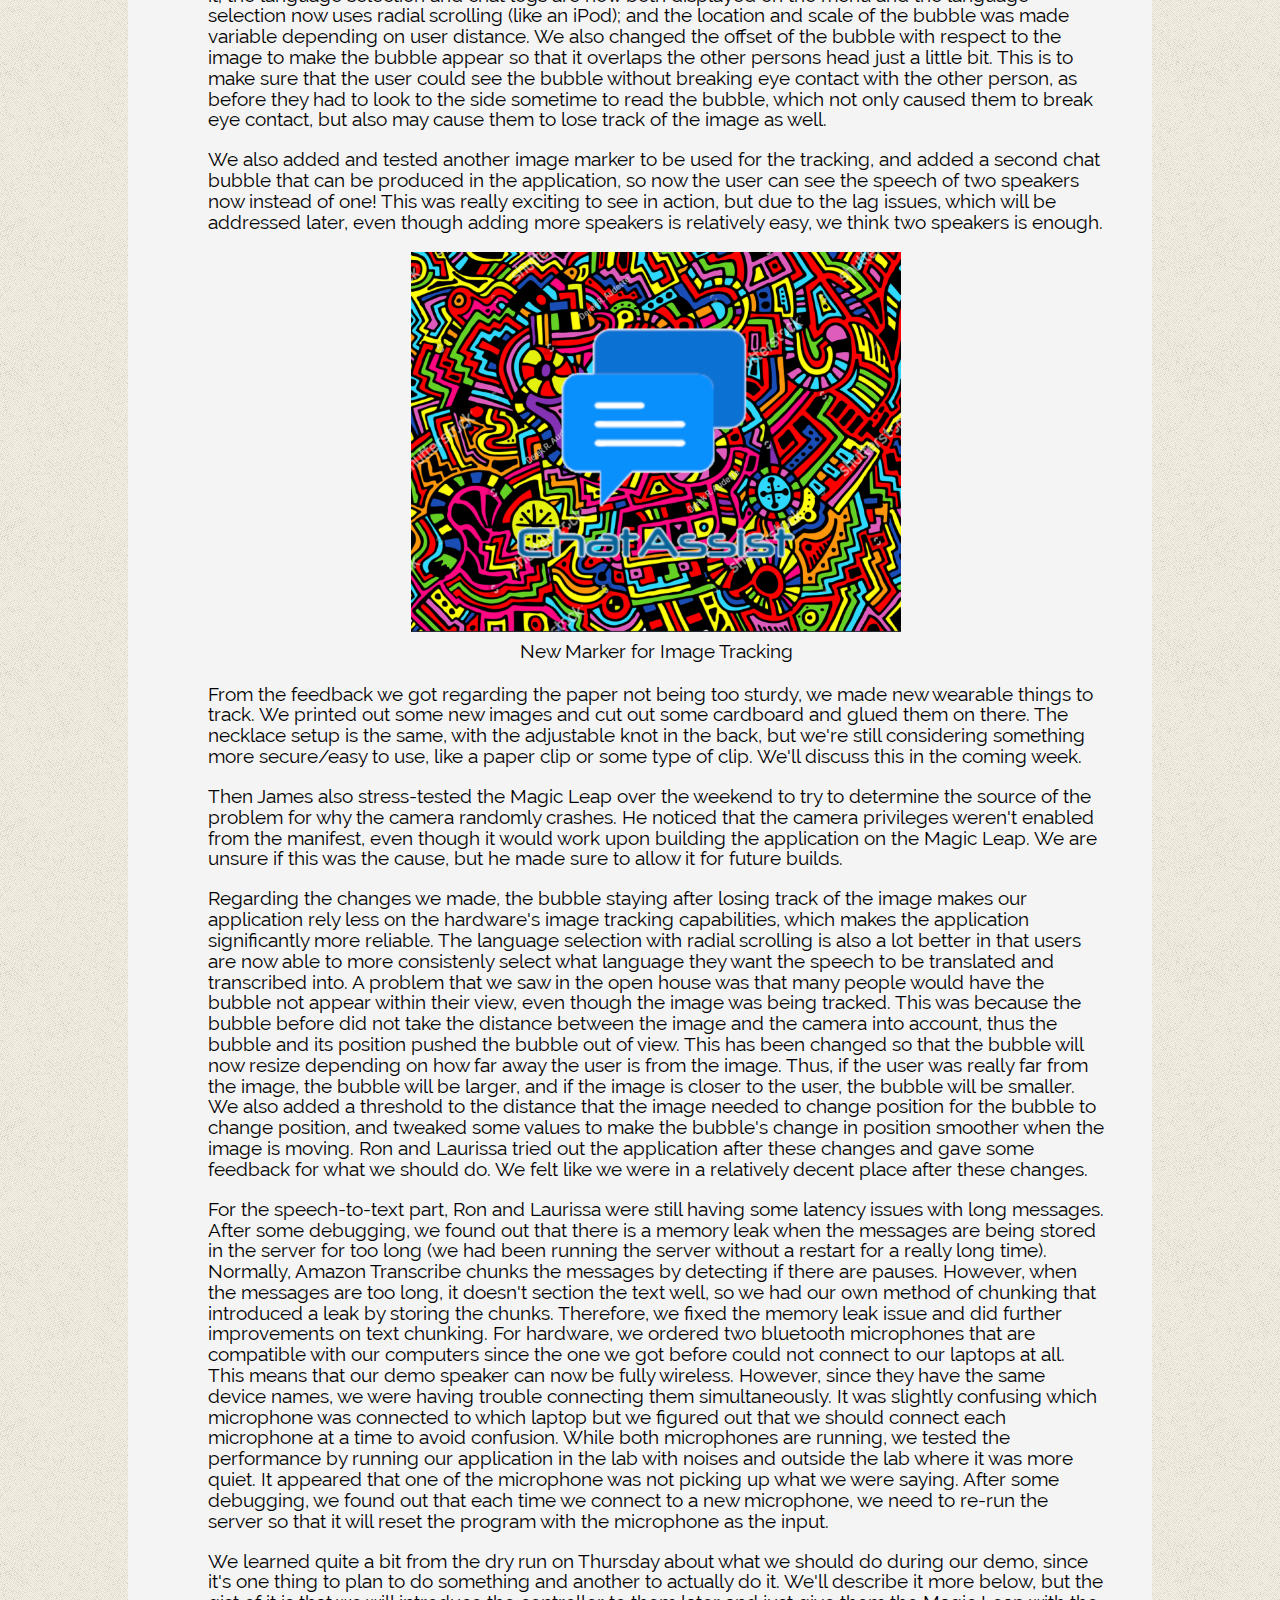
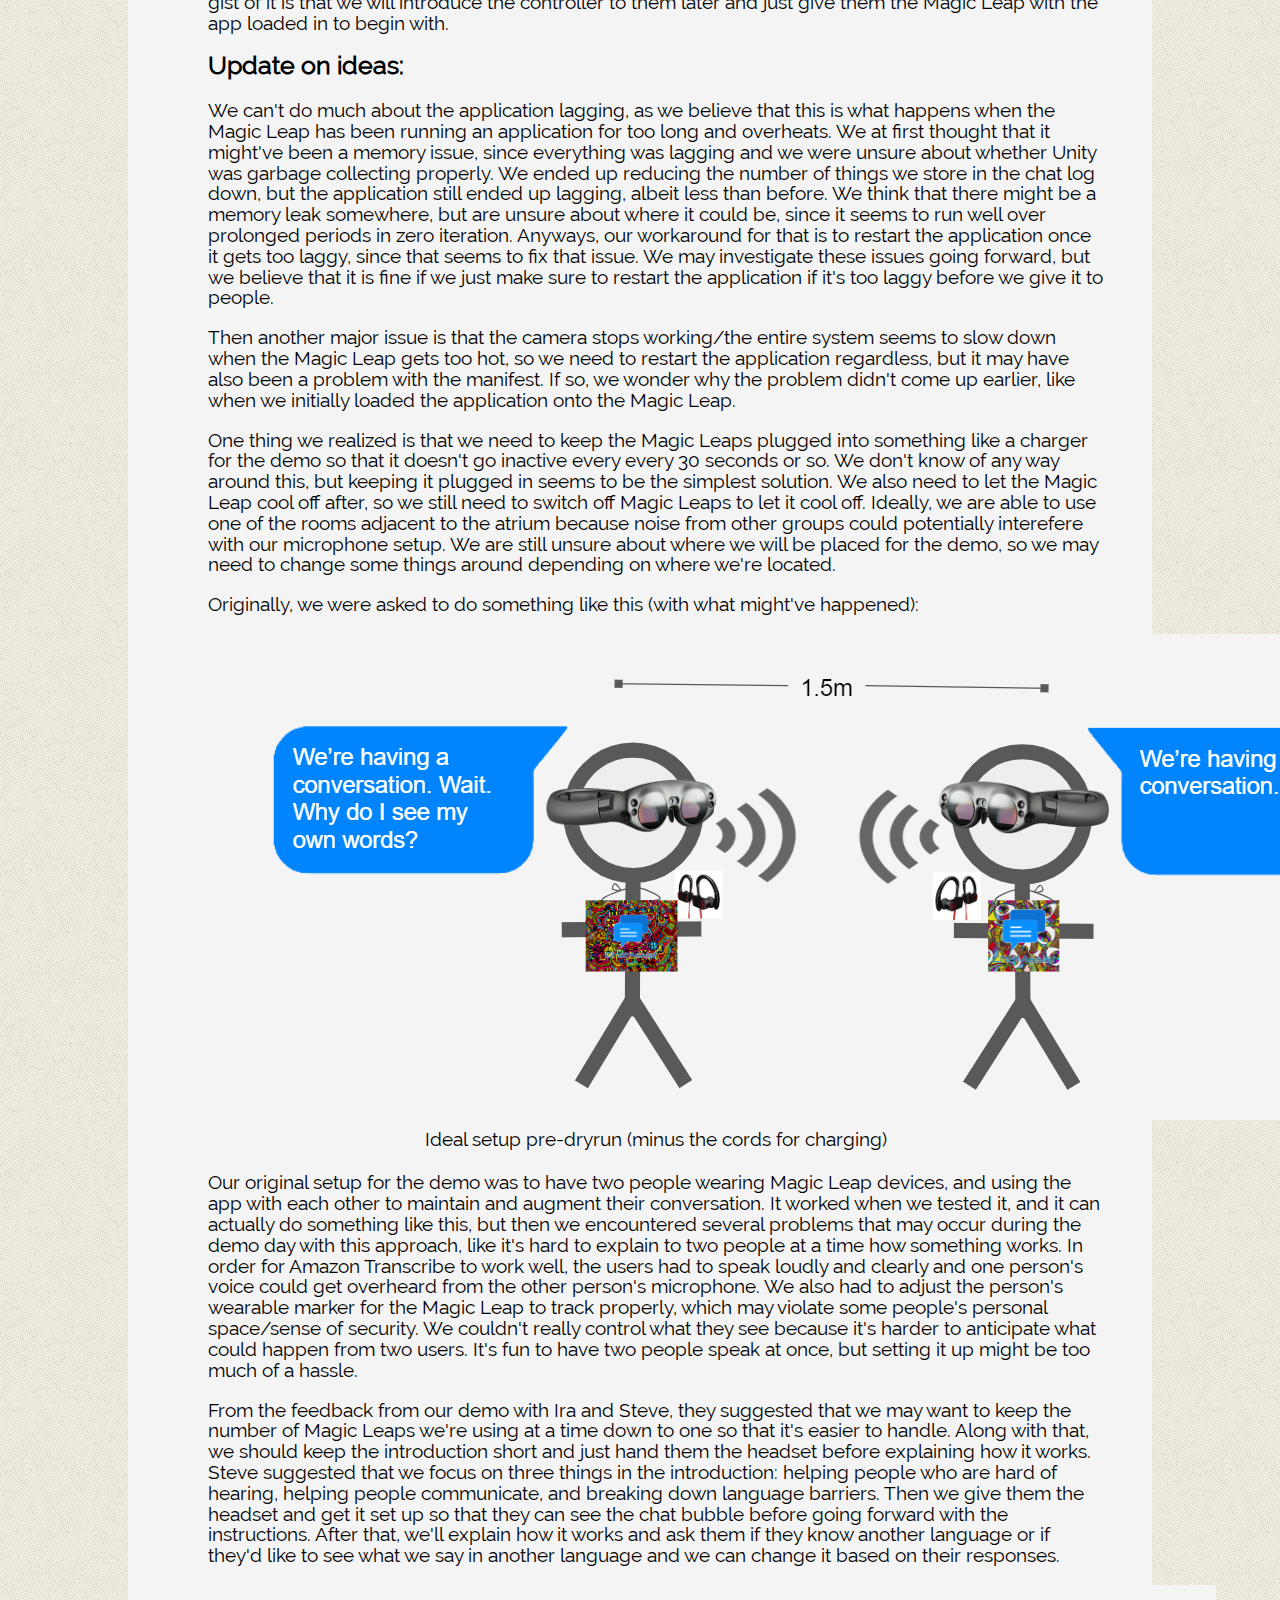
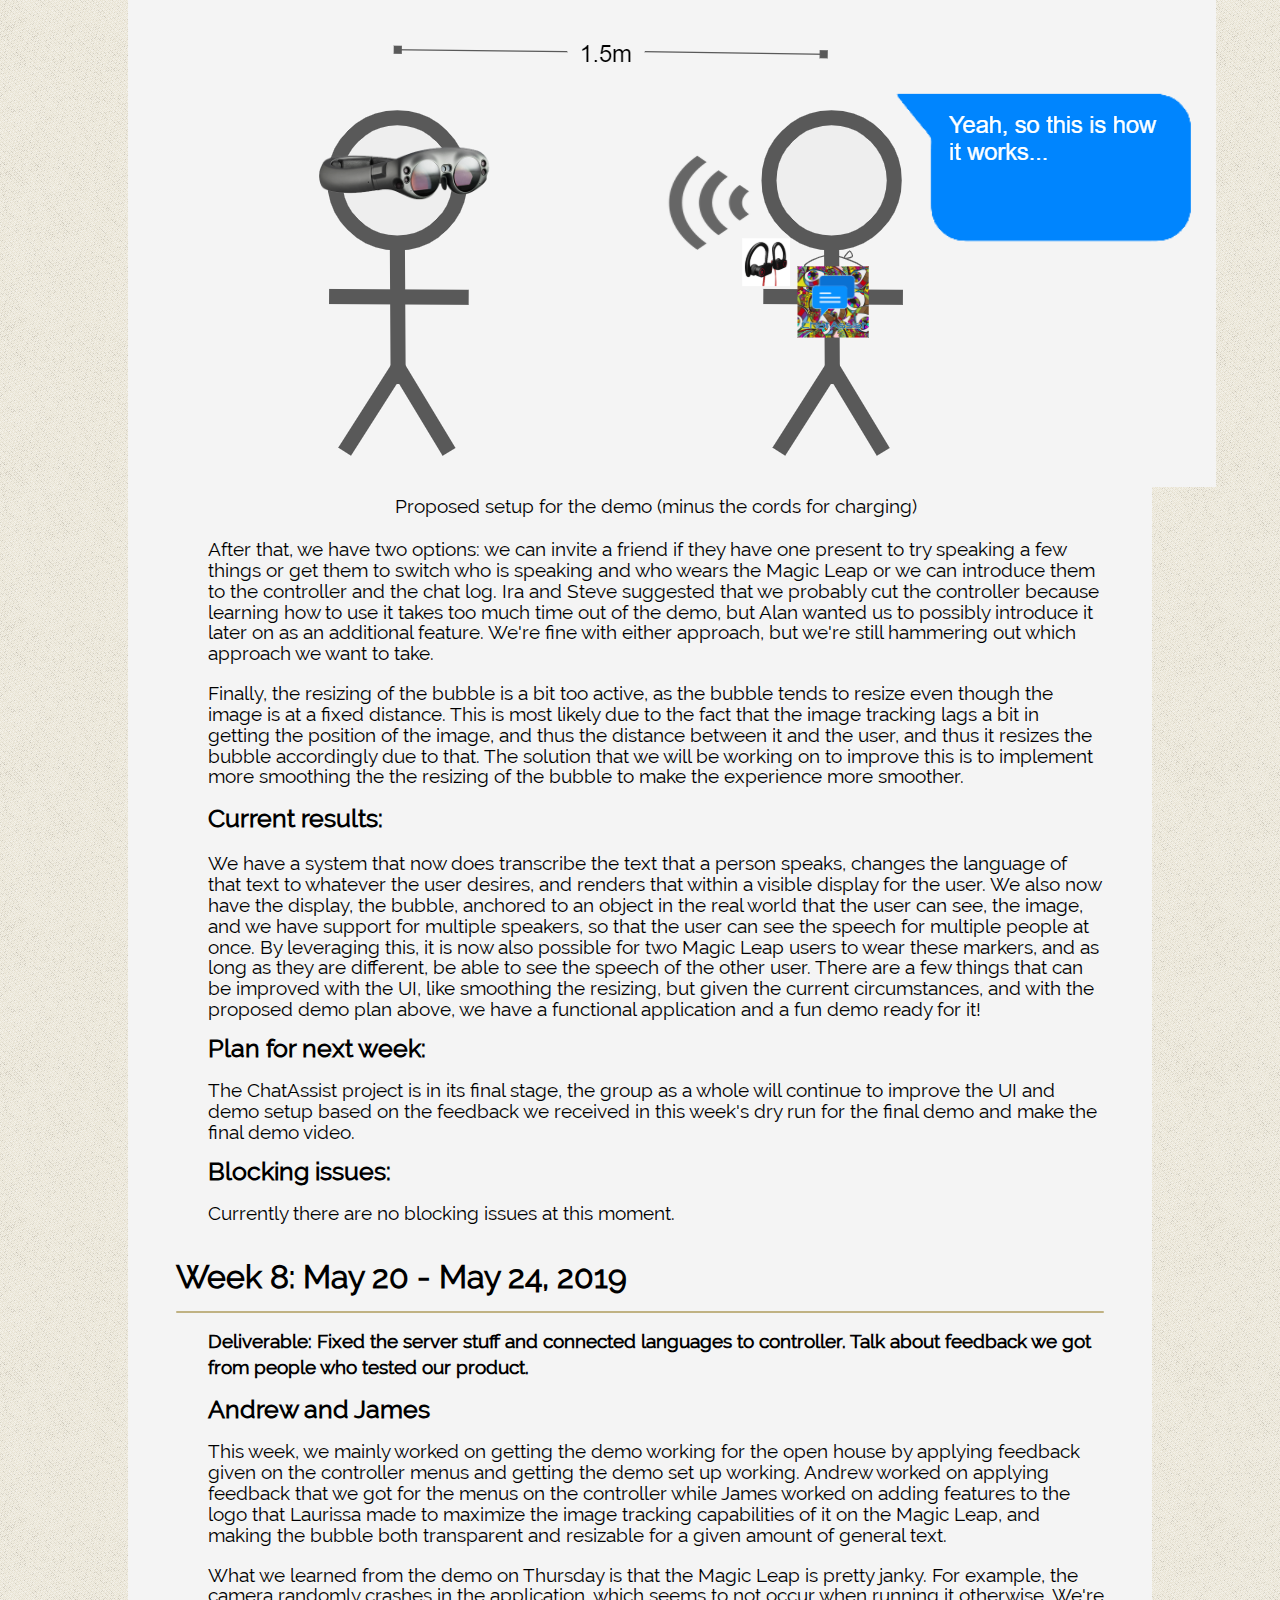
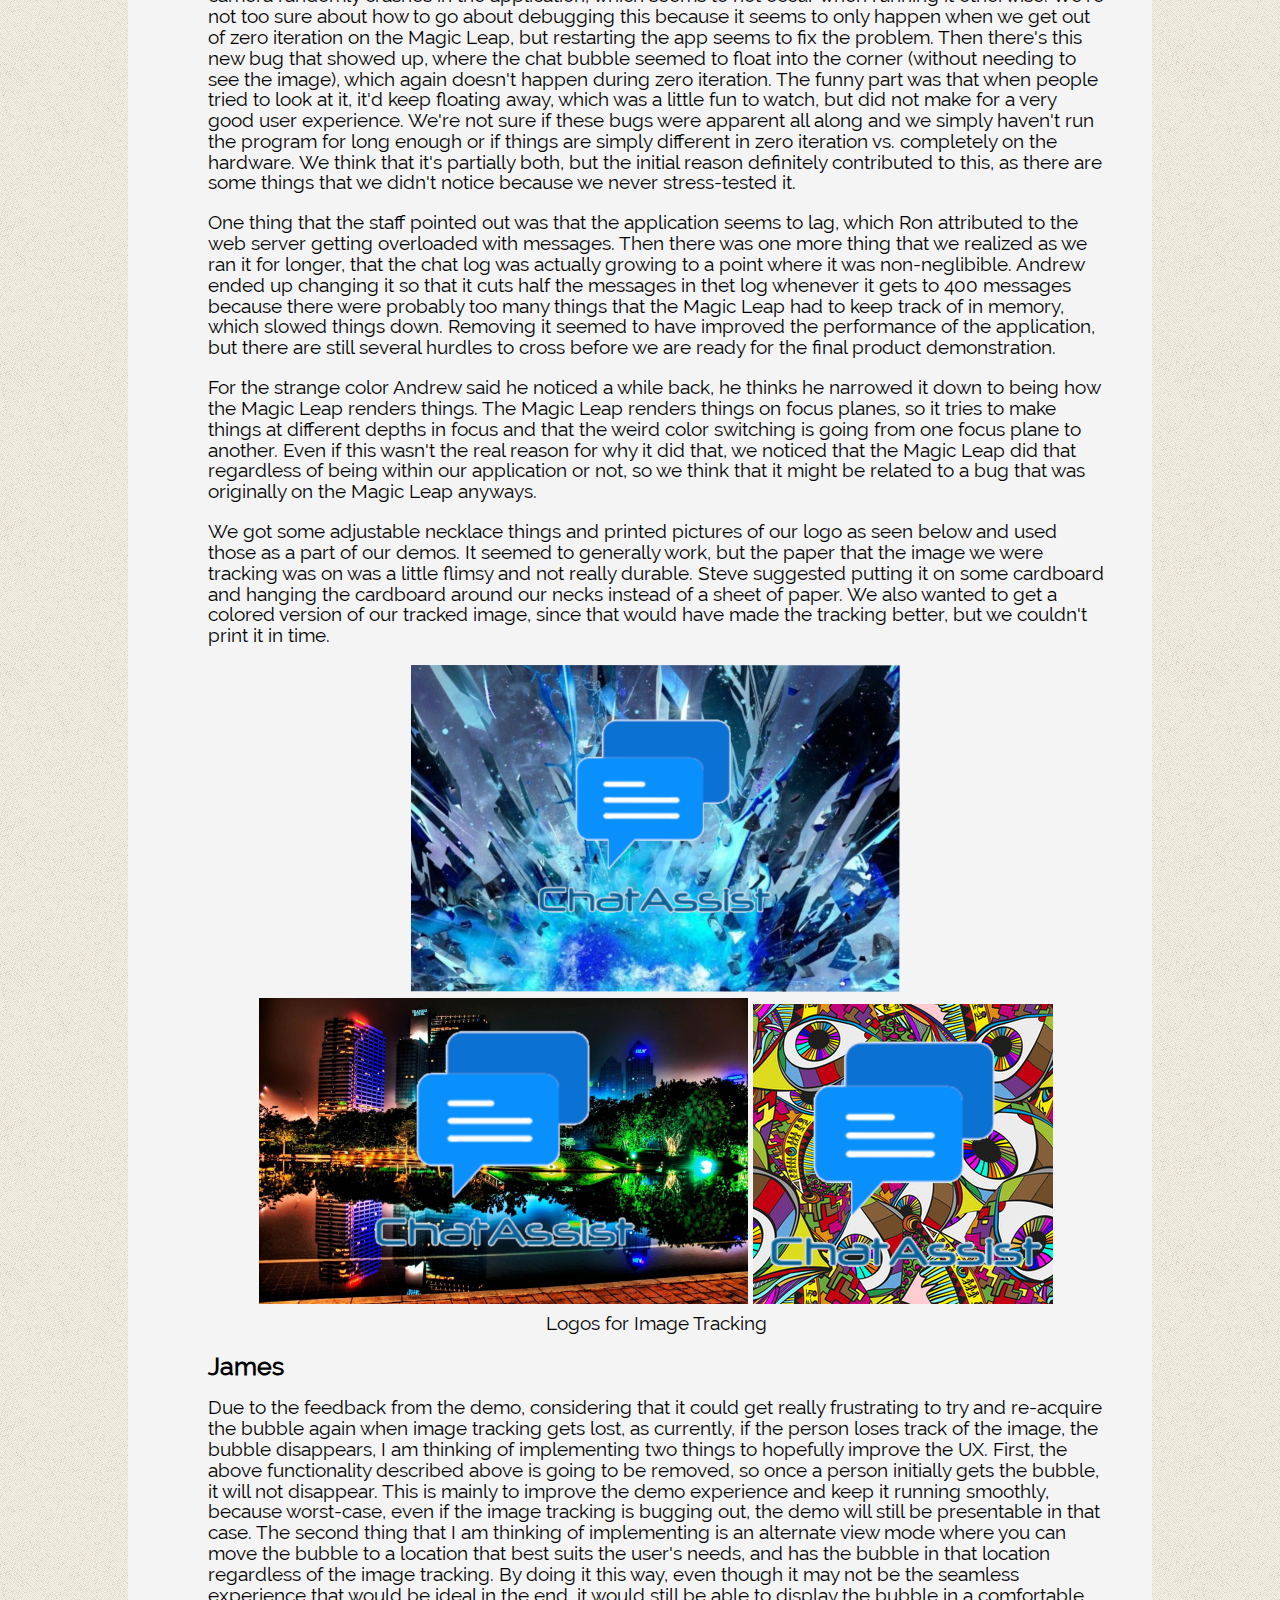
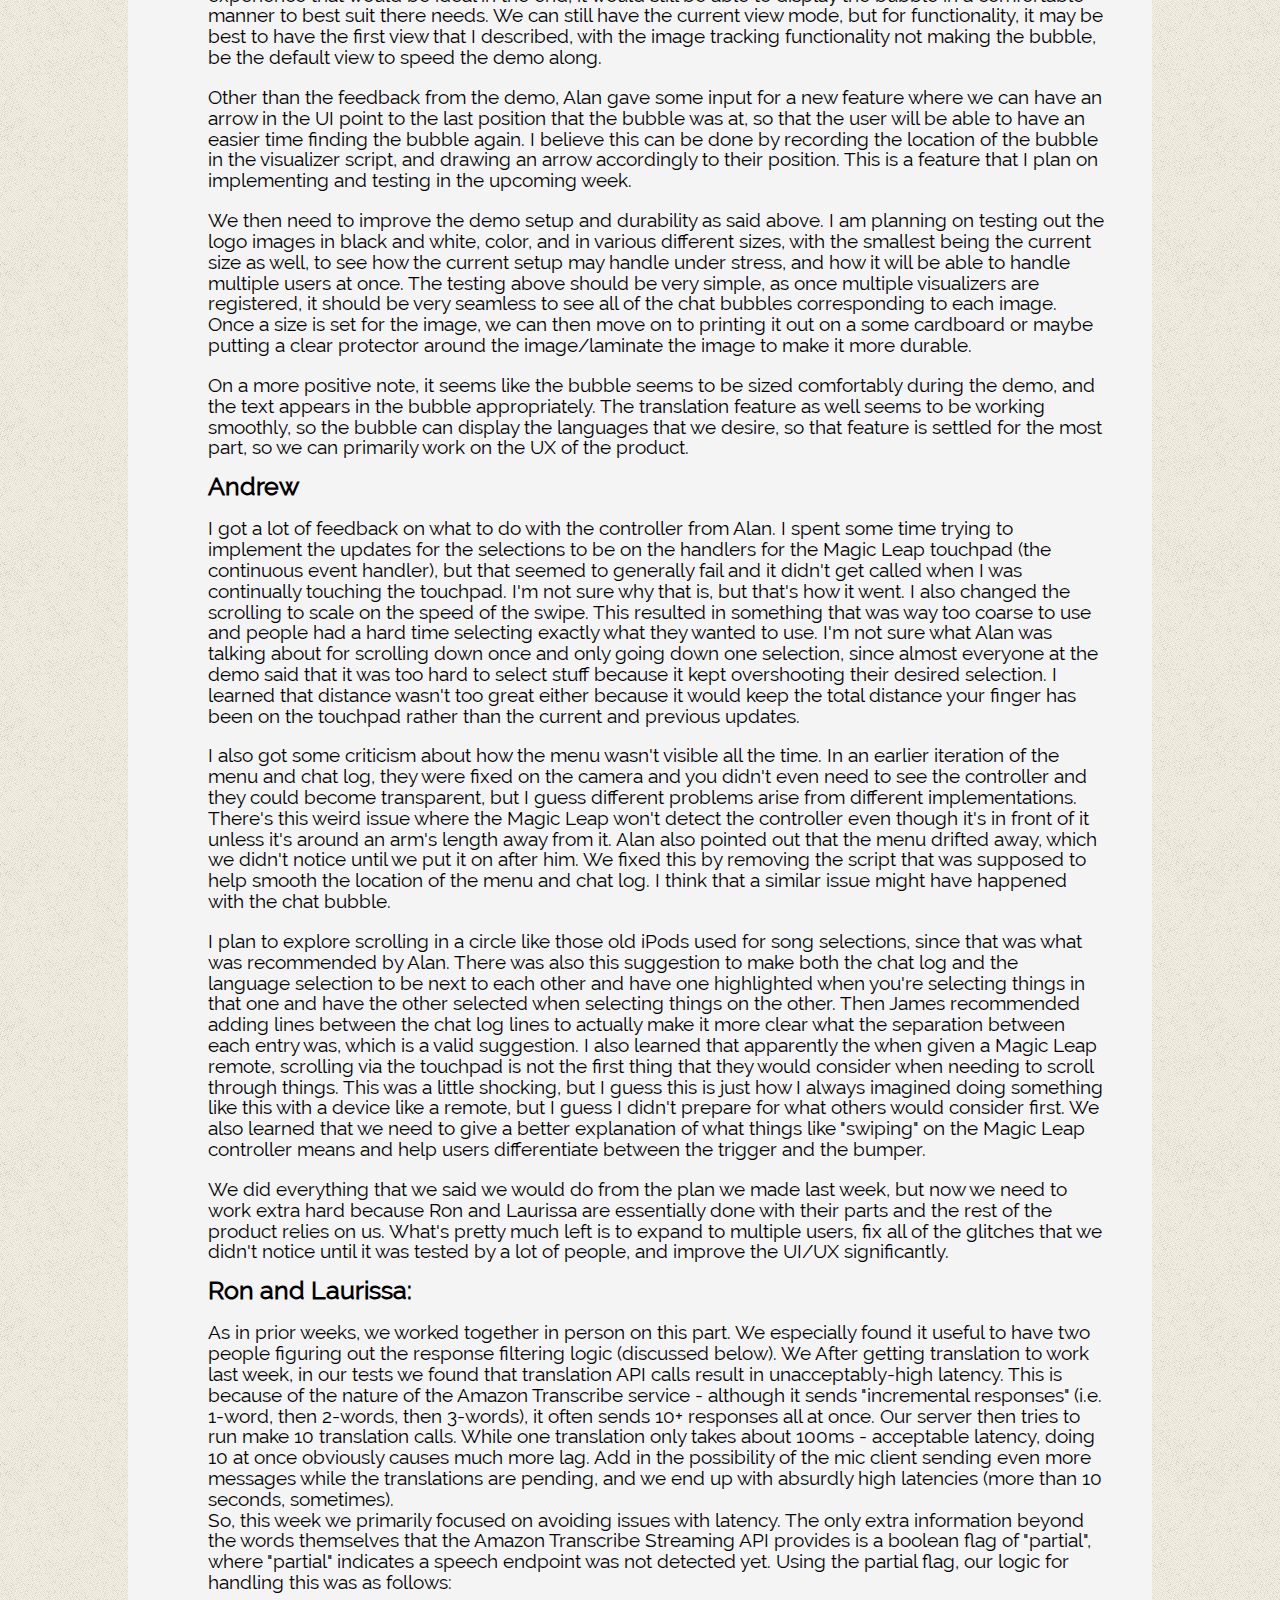
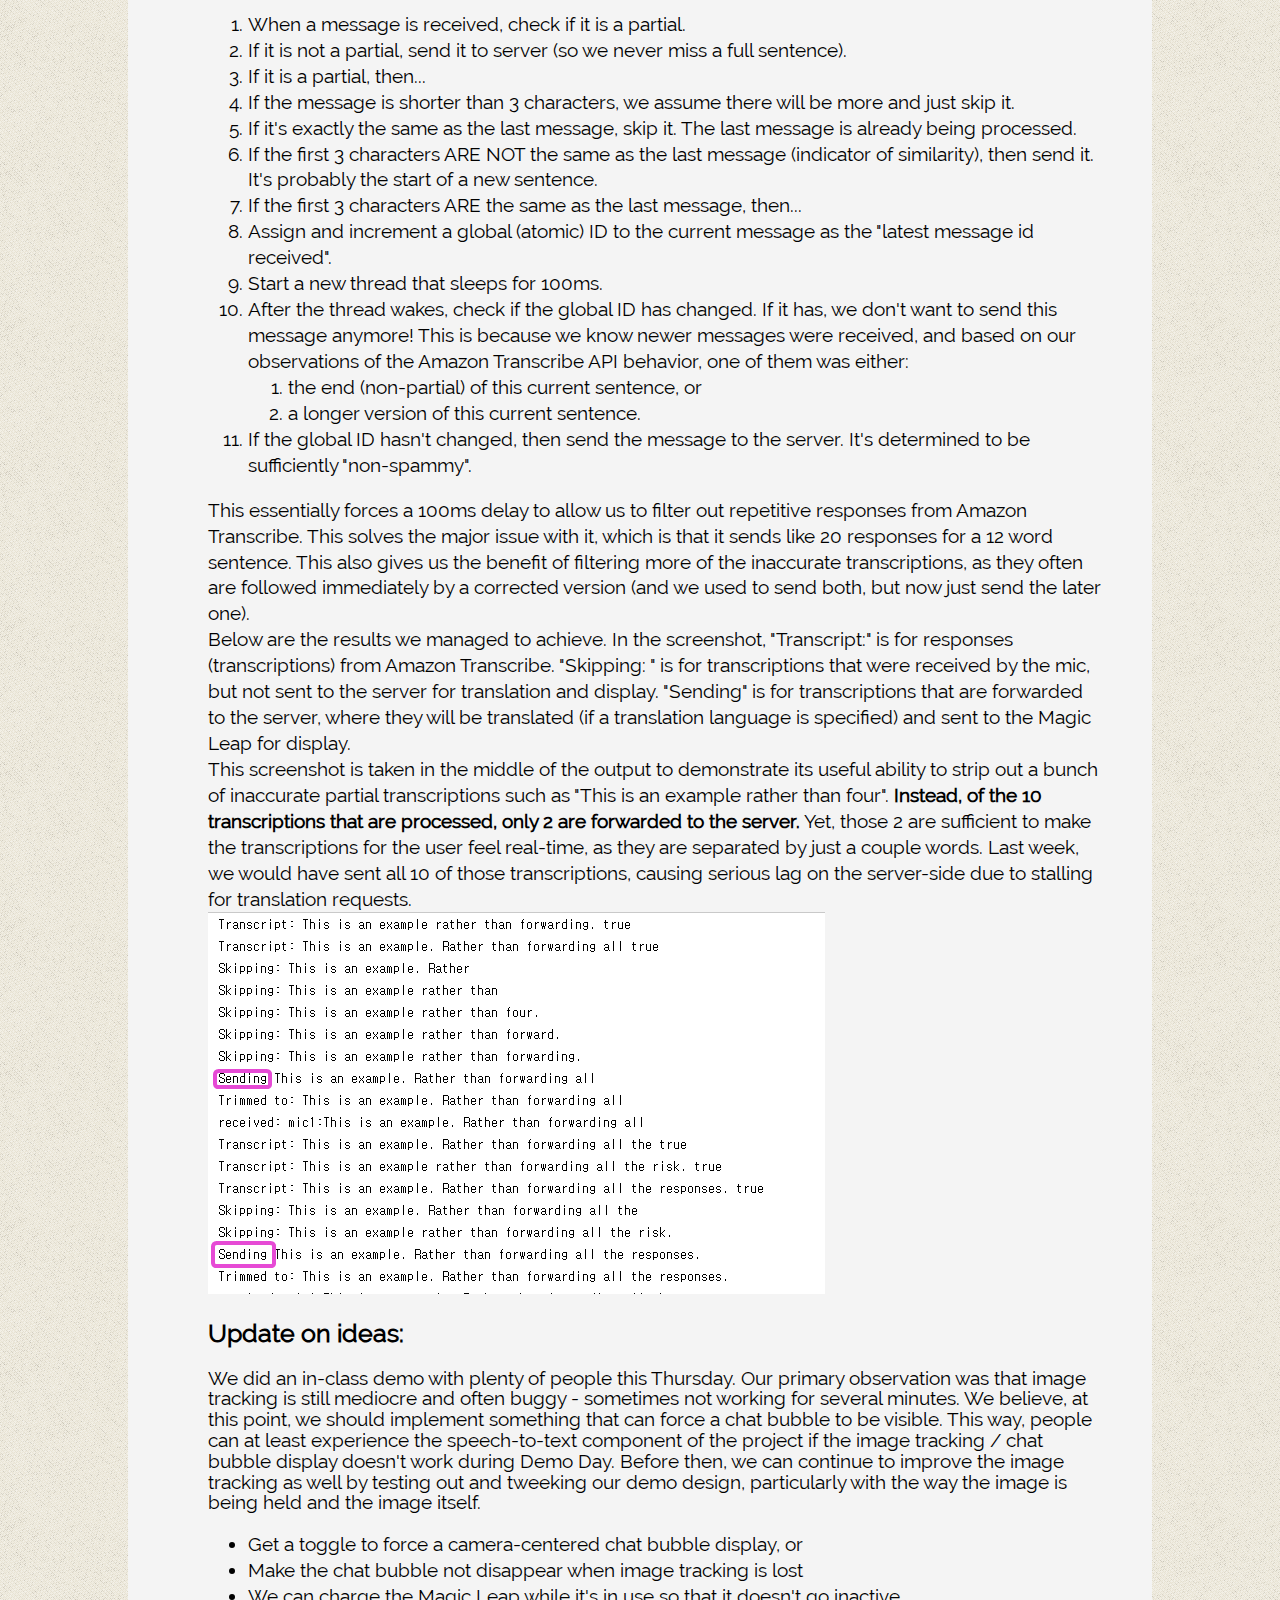
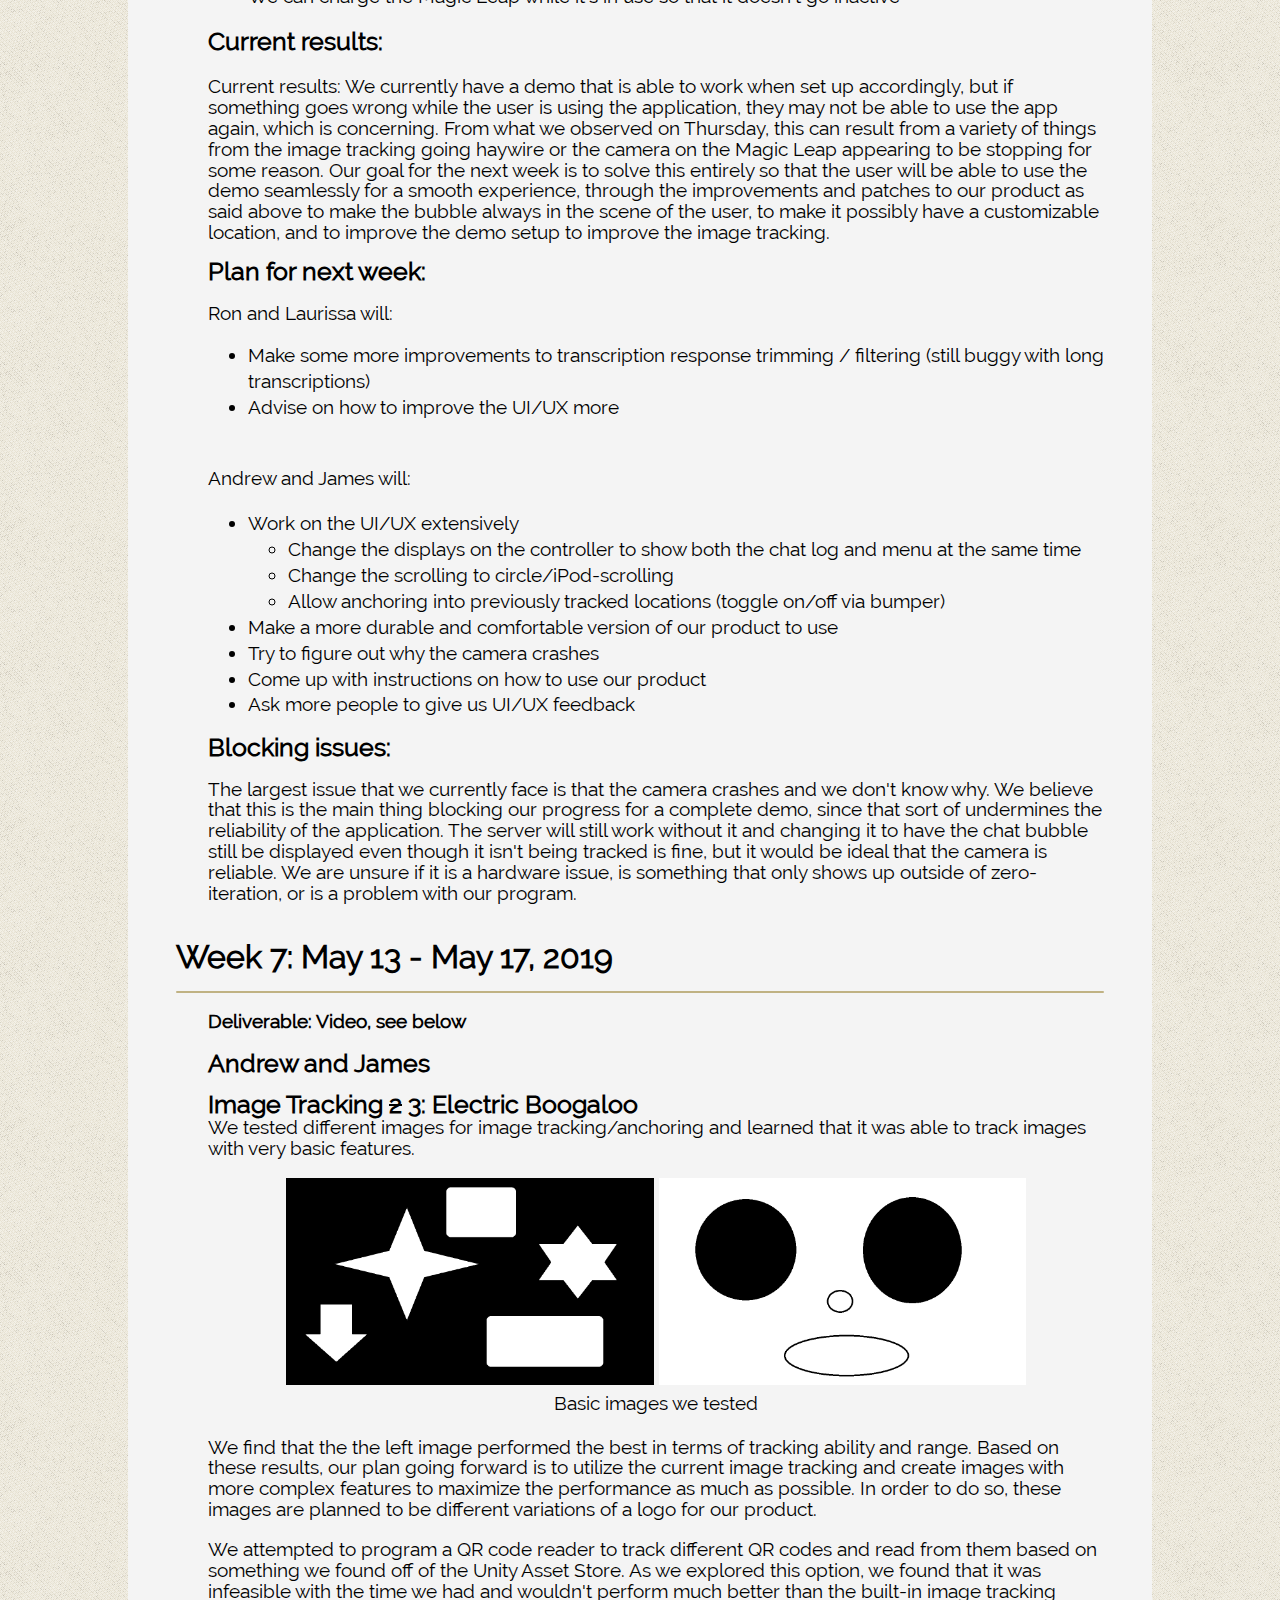
==== commit 92d8aa78: "adding script thing for demo" ====
--- a/docs/blog.html
+++ b/docs/blog.html
@@ -107,7 +107,7 @@
       <div class="horizontal-divider"></div>
       <div class="blog-entry">
         <div class="deliverable">
-          Deliverable: Video and poster
+          Deliverable: Video (forthcoming, since it's due on Monday at noon) and poster
         </div>
         <p>
           <span style="font-size: 1.3em"><strong>What we've done this week</strong></span><br />
@@ -133,10 +133,12 @@
 		<figcaption>Draft of poster</figcaption>
 		</figure>
 		<p>
-    We will include some clips from the video below.
+    We will include some clips from the video below. 
 		We also talked to Alan and decided that we should disable the image tracking for the sake of 
-		taking the video from the Magic Leap. We did that and made a video. The premise of our video is someone
-		asking where the bathroom is in France and the desk attendant doesn't speak English. They try to have
+		taking the video from the Magic Leap. We did that and made a video. We all came together to try to 
+    figure out what would make for a good display of our product and we all agreed that we should show 
+    off the language translation feature, as that would probably be the most useful. The premise of our video is 
+    someone asking where the bathroom is in France and the desk attendant doesn't speak English. They try to have
 		a conversation, but they can't understand each other because they don't speak each other's language.
 		Then the desk attendant brings up the Magic Leap ChatAssist app and the visitor repeats their question.
 		After that, the desk attendant sees the translated text next to them and answers the question.
@@ -148,7 +150,7 @@
 		<p>
 		The translation is actually closer to, "What is a bathroom?", but this is sort of a problem with AWS Transcribe or 
 		their translation feature and we didn't have enough time to retake it because we had prior obligations to fulfill.
-    We got some feedback from Laura from Magic Leap that we'll write about below.
+    We got some feedback from Laura from Magic Leap that we'll write about below. Laurissa is working on video editing.
 		</p>
     <span style="font-size: 1.3em"><strong>Update on ideas: </strong></span><br />
       <p>
@@ -164,18 +166,79 @@
         this was a decent idea and had similar plans a few weeks ago, but thought that it take away from the image
         tracking portion of the project. Then we faced the jittering problem, but considering that even people 
         from the Magic Leap recognize this as a problem and suggested just disabling image tracking, we think
-        that they also recognize that there might be some issues with their image tracking.  
+        that they also recognize that there might be some issues with their image tracking. 
       </p>
       <p>
-
+        If someone suggested this a few weeks ago, we probably could've done it and tested it easily, but right now 
+        we need to focus on refining what we have and prepare for the demo. The idea is interesting though, but we're 
+        not too sure about how limited it is by the Magic Leap's 1.5m stable tracking limit, so we're not sure how well 
+        it would work anyways. The larger image will probably track better, but it's likely that it won't be as stable 
+        because of the limited tracking distance. Having the speaker speak in front of the marker/near the marker 
+        might've made it a lot easier for the demo though, but I guess it sort of loses the conversational aspect of 
+        our product. This would seem like it would be better in terms of a lecture-style demo though, but we originally
+        wanted this to help with conversations between people who spoke different languages or were hard of hearing, and
+        not make it as one-sided. This would make for an easier demo, but we wanted our demo to be more  
       </p>
       <p>
-        We still need to talk more
+        As for the iOS app, we know that we are able to do something like it, especially since the mic clients are separate; 
+        but we would be unable to support the costs of expanding it to more than a handful of users because of how much it 
+        would cost to use the Amazon Transcribe and Translate in the long-run. Thus, we believe that it would be difficult 
+        to put this up as an application on the Magic Leap store. We would probably need to talk more amongst ourselves though.
       </p>
     <span style="font-size: 1.3em"><strong>Current results: </strong></span><br />
       <p>
         We've been working on stuff that Alan suggested last week, like making the menu larger and working on 
-        the jittering.
+        the jittering. On top of that, we've been working on the script for our demo: 
+      </p>
+      <p>  
+        <b>Phase 1</b> (2 minutes 50 seconds)
+      </p>
+      <p>
+        <ul>
+        <li>talk about our goal to help people with hearing impairments or people overcome language barriers (25 seconds)</li>
+        <li type="none">Ex. "Hi! We're ChatAssist and we wanted to make an application that would help people with hearing impairments
+        or people who aren't fluent in a language overcome language barriers. We imagine that people might use this when they haven't
+        quite mastered a language and it helps them connect what they hear with words or if they have a hard time hearing what other 
+        people are saying."</li>
+        <li>restart the ChatAssist application to make sure that it doesn't lag for the user [someone does this while the other is talking about it]</li>
+        <li>hand them the Magic Leap and get the image tracking to work (or make it default to some location on start-up) (10 seconds)</li>
+        <li>talk about what our product does and its features </li>
+          <ul>
+            <li>talk about how it works (25 seconds) 
+            <ul>
+              <li>marker is tracked by the Magic Leap and displays a bubble near the marker</li>
+              <li type="none">Ex. "We use this marker to figure out where to put the chat bubble."</li>
+              <li>microphone picks up speech and it gets processed and displayed on the chat bubble</li>
+              <li type="none">Ex. "This microphone picks up what I say and it gets transcribed and put on the bubble."</li>
+            </ul>
+            <li>Talk about it transcribing English or translating English into different languages (maybe mention AWS) (20 seconds)</li>
+              <li type="none">Ex. "Our application can transcribe what we say in English or translate it into another language."</li>
+            <ul>
+              <li>Maybe mention some errors that might come up so that they don't get blind-sided</li>
+              <li type="none">Ex. "We use Amazon's transcription and translation services and they came out last year, so they might
+              not be completely accurate. Also, NLP is hard."</li>
+            </ul>
+          </ul> 
+        <li>Ask them if they know a different language and switch it to show that language (20 seconds)</li>
+        <li type="none">Ex. "Do you know another language?"</li>
+        <li>Talk for a bit longer or let their friend use it (60 seconds)</li>
+        <li>Switch it back to English (10 seconds)</li>
+        <li type="none">Ex. "We're going to switch it back to English now, but show you the controller so that you can select
+        another language by yourself."</li>
+        </ul>
+      </p>
+      <p>
+        <b>Phase 2</b> (1 minute 40 seconds or more...)
+      </p>
+        <ul>
+        <li>Show them the controller and teach them how to select things and switch between menus (40 seconds)</li>
+        <li type="none">Ex. "You can scroll up by moving your thumb counterclockwise on the track pad and down by moving your thumb
+        clockwise, like one of those old iPods. You can switch between the language selection and the chat log by swiping left and right."</li>
+        <li>Give them some time to play around with it with a friend or talk to them longer so that they can test it out more (1+ minutes depending on how 
+        many people want to try our application)</li>
+        </ul>
+        Overall, we plan for around a five minute demo, but we plan to give the users more time with it if we don't get many people around in 
+        our neck of the woods. 
       </p>
       <p>
     <span style="font-size: 1.3em"><strong>Plan for next week:</strong></span><br />
@@ -188,18 +251,19 @@
             <li>All of us will come and demo from 4:30pm to 7:00pm</li>
     			  <ul>
     			   <li>We will be running two demos at a time:</li>
-    		    <ul>
-    			   <li>if they're friends, they can interact with each other after we explain how it works, or</li> 
-    			   <li>we can just explain how it works to them individually</li>
-    			 </ul>
-          </ul>
+      		    <ul>
+      			   <li>if they're friends, they can interact with each other after we explain how it works, or</li> 
+      			   <li>we can just explain how it works to them individually</li>
+      			 </ul>
+            </ul>
+          <li>Refine the demo script a bit more</li>
         </ul>
       </p>
       <p>
         <span style="font-size: 1.3em"><strong>Blocking issues:</strong></span><br />
       </p>
       <p>
-
+        None that we can think of. 
       </p>
       </div>
 
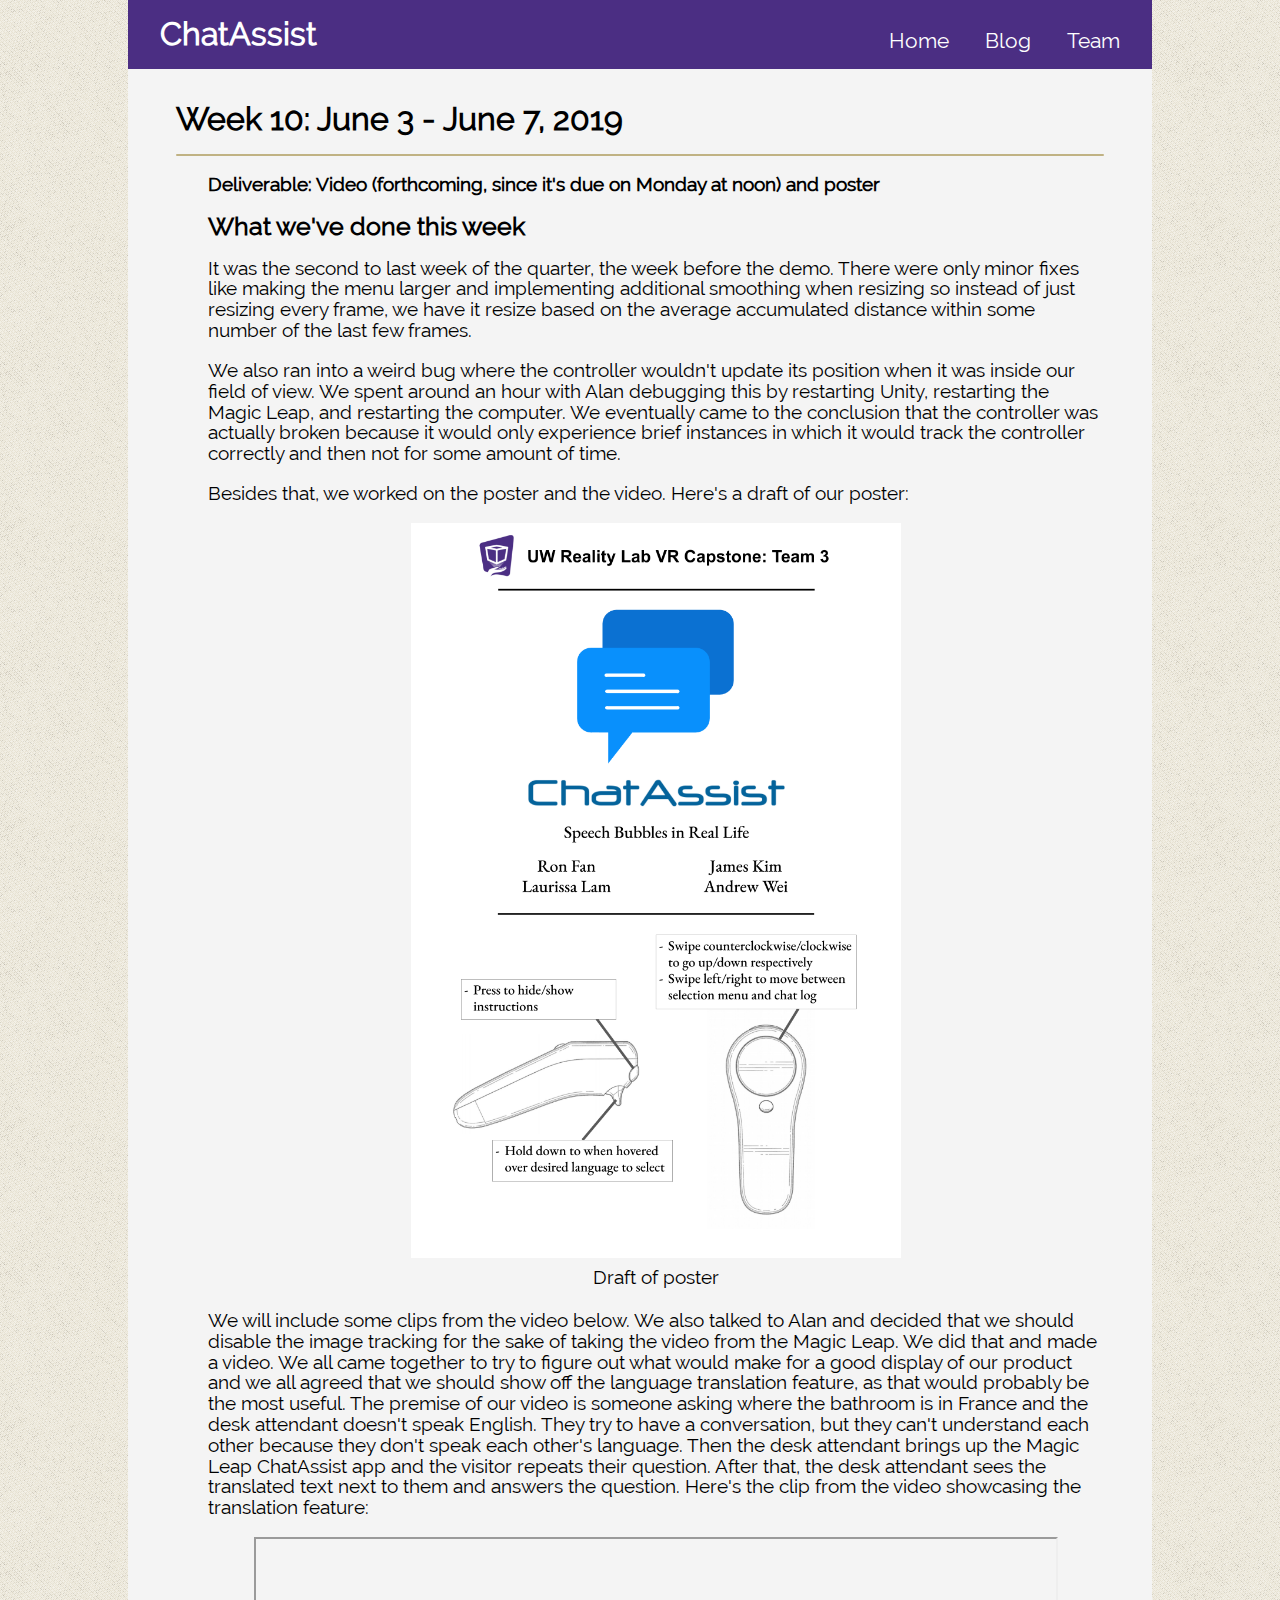
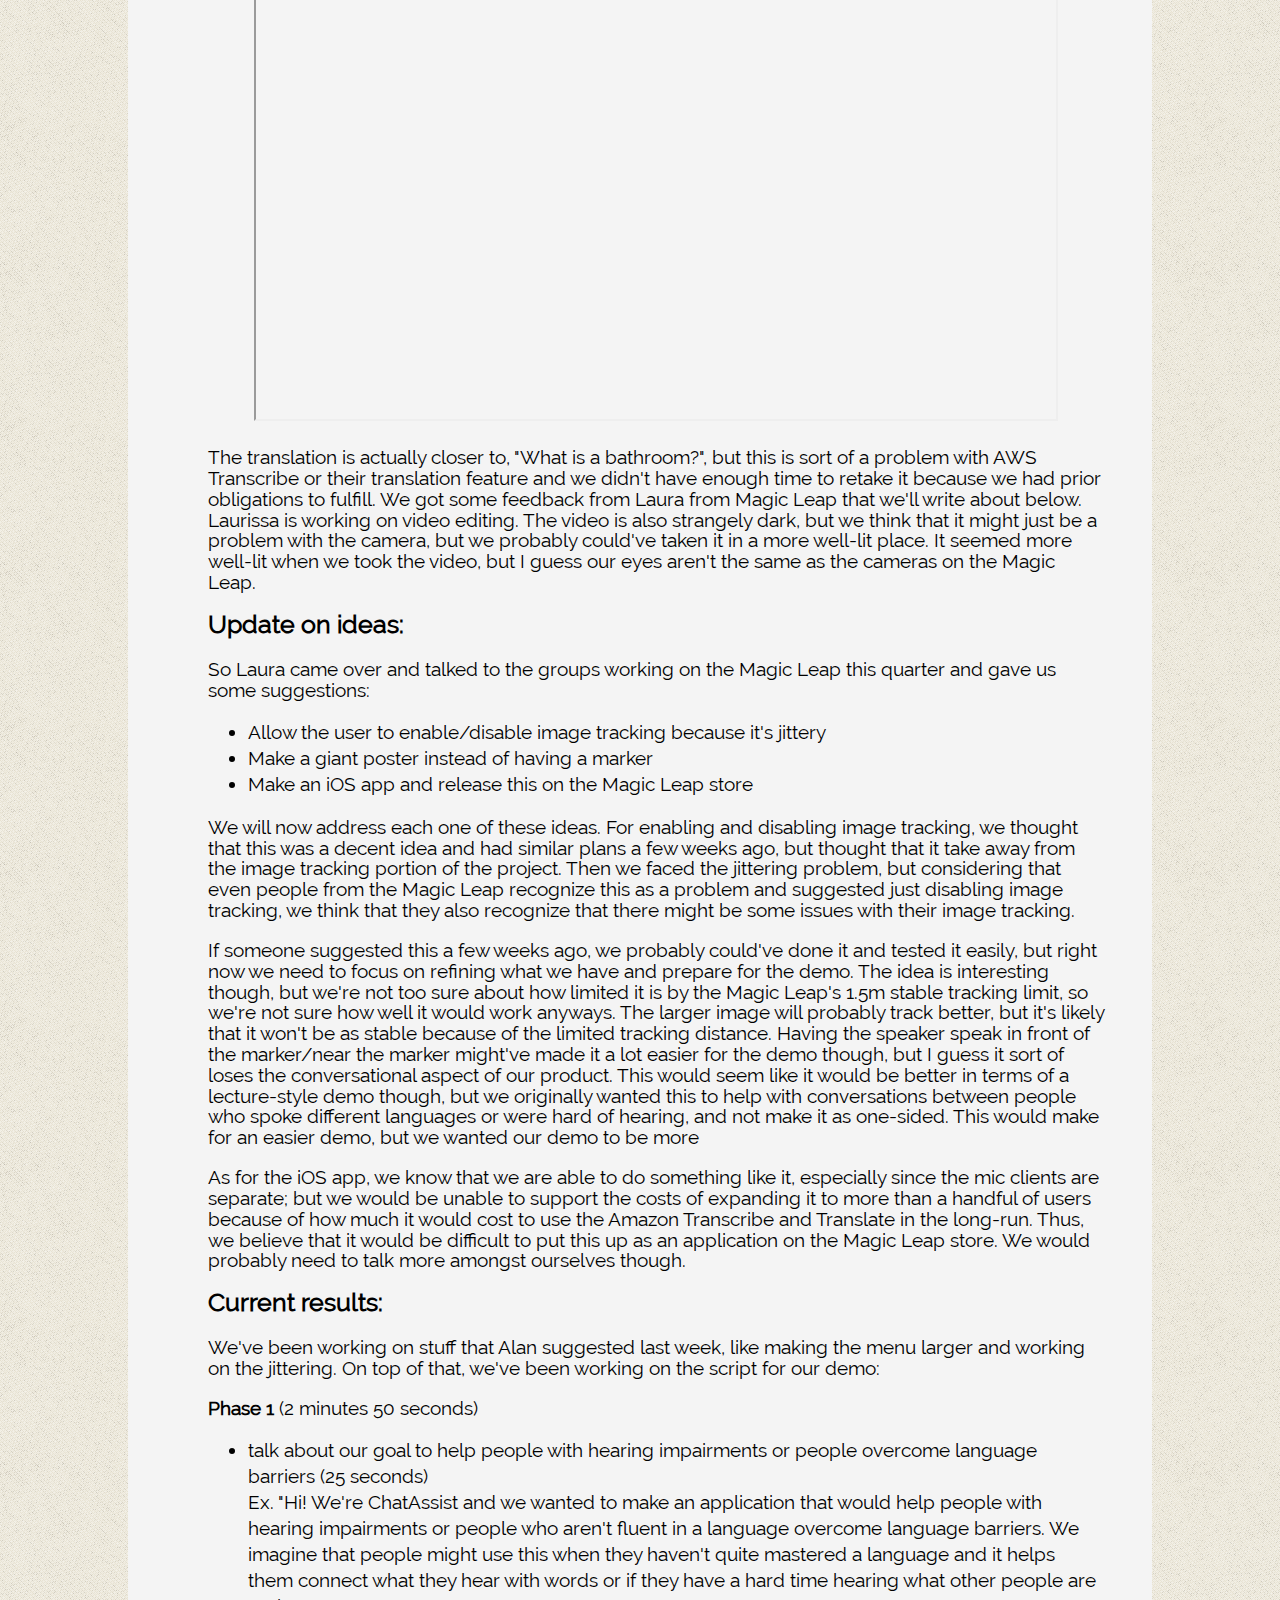
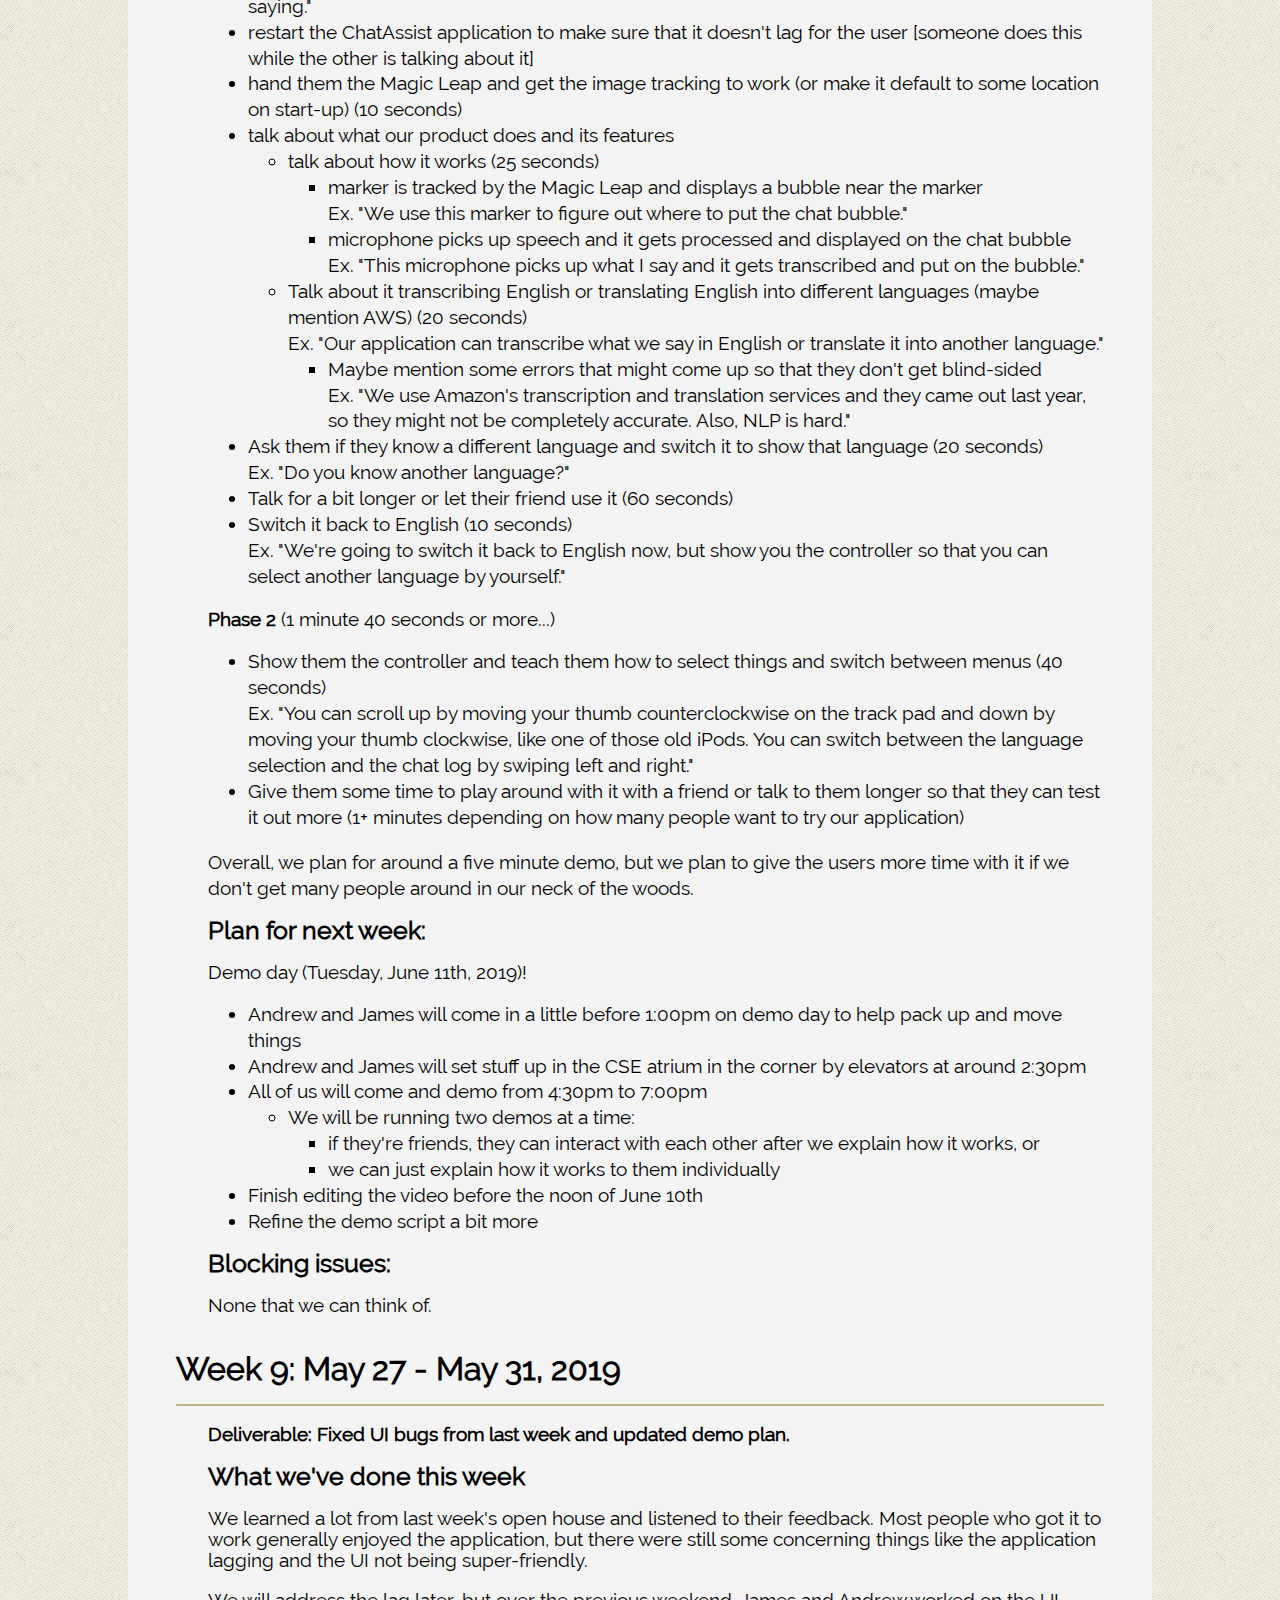
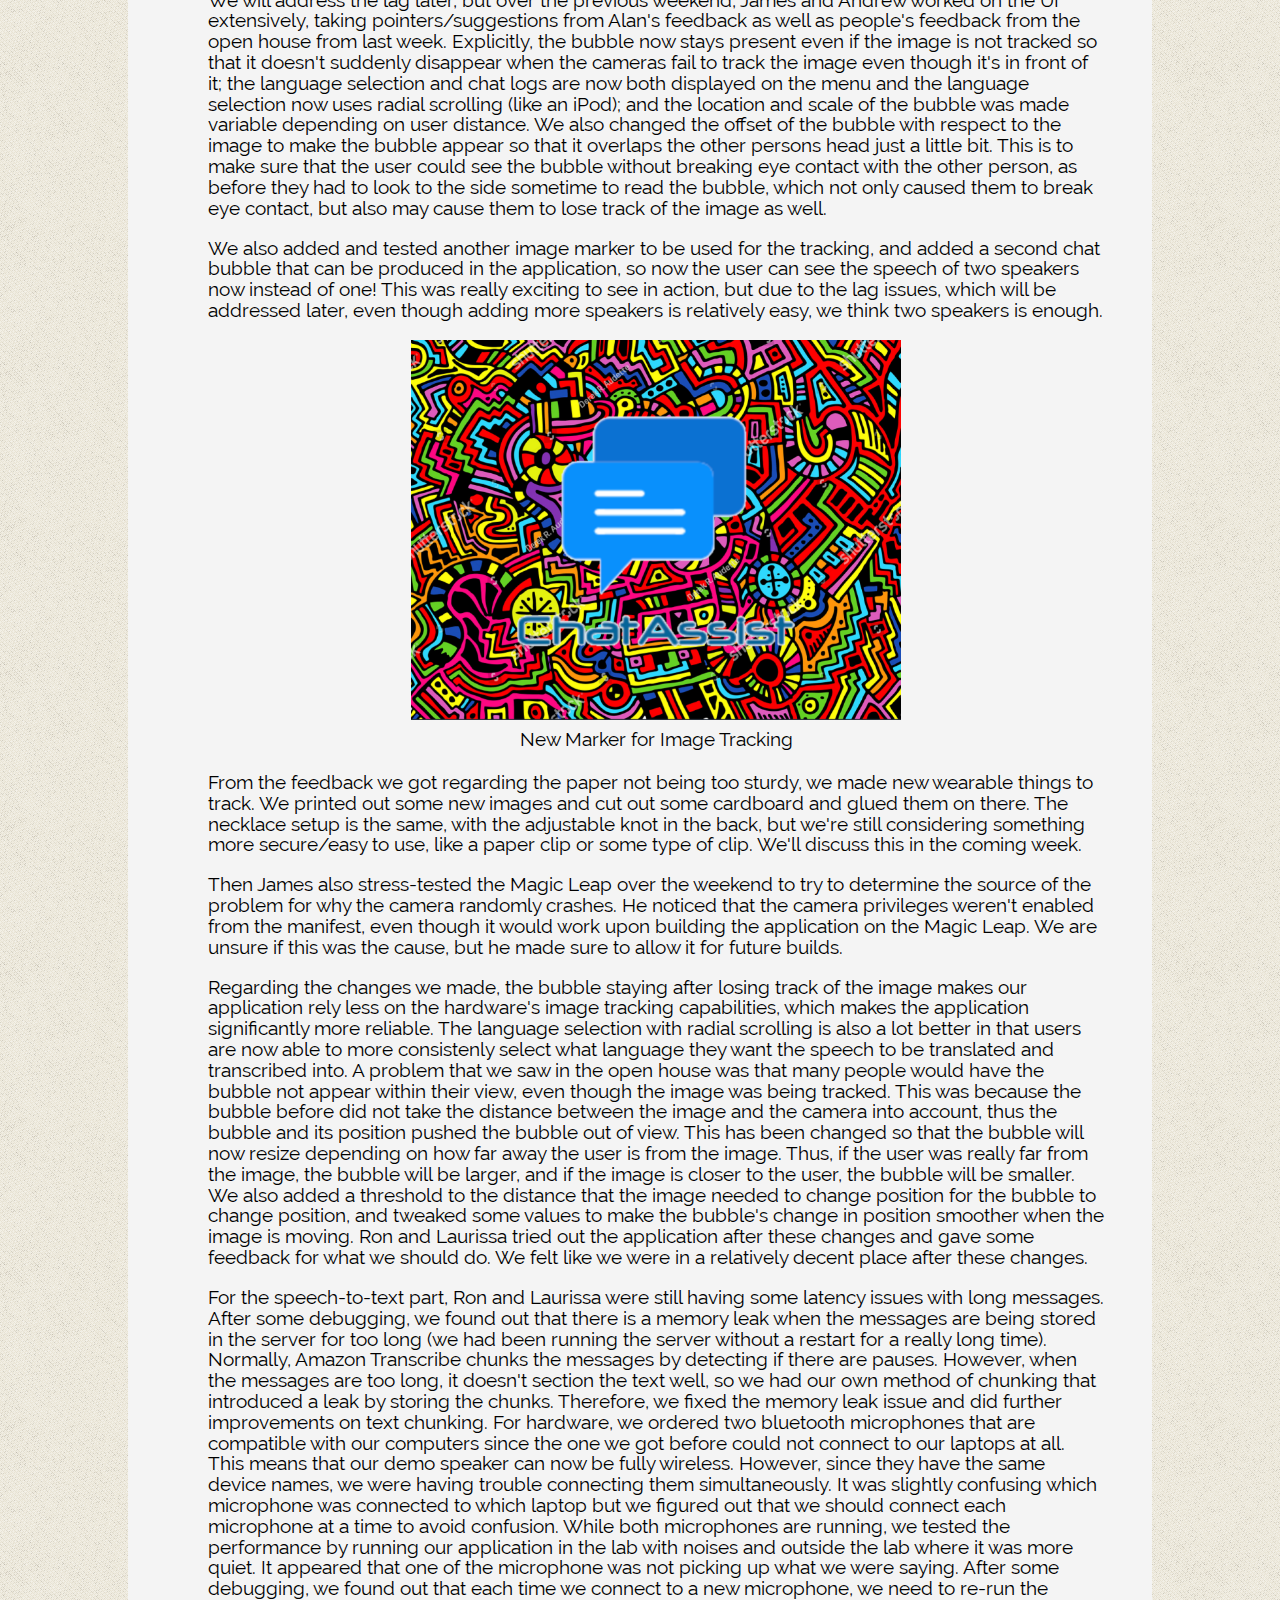
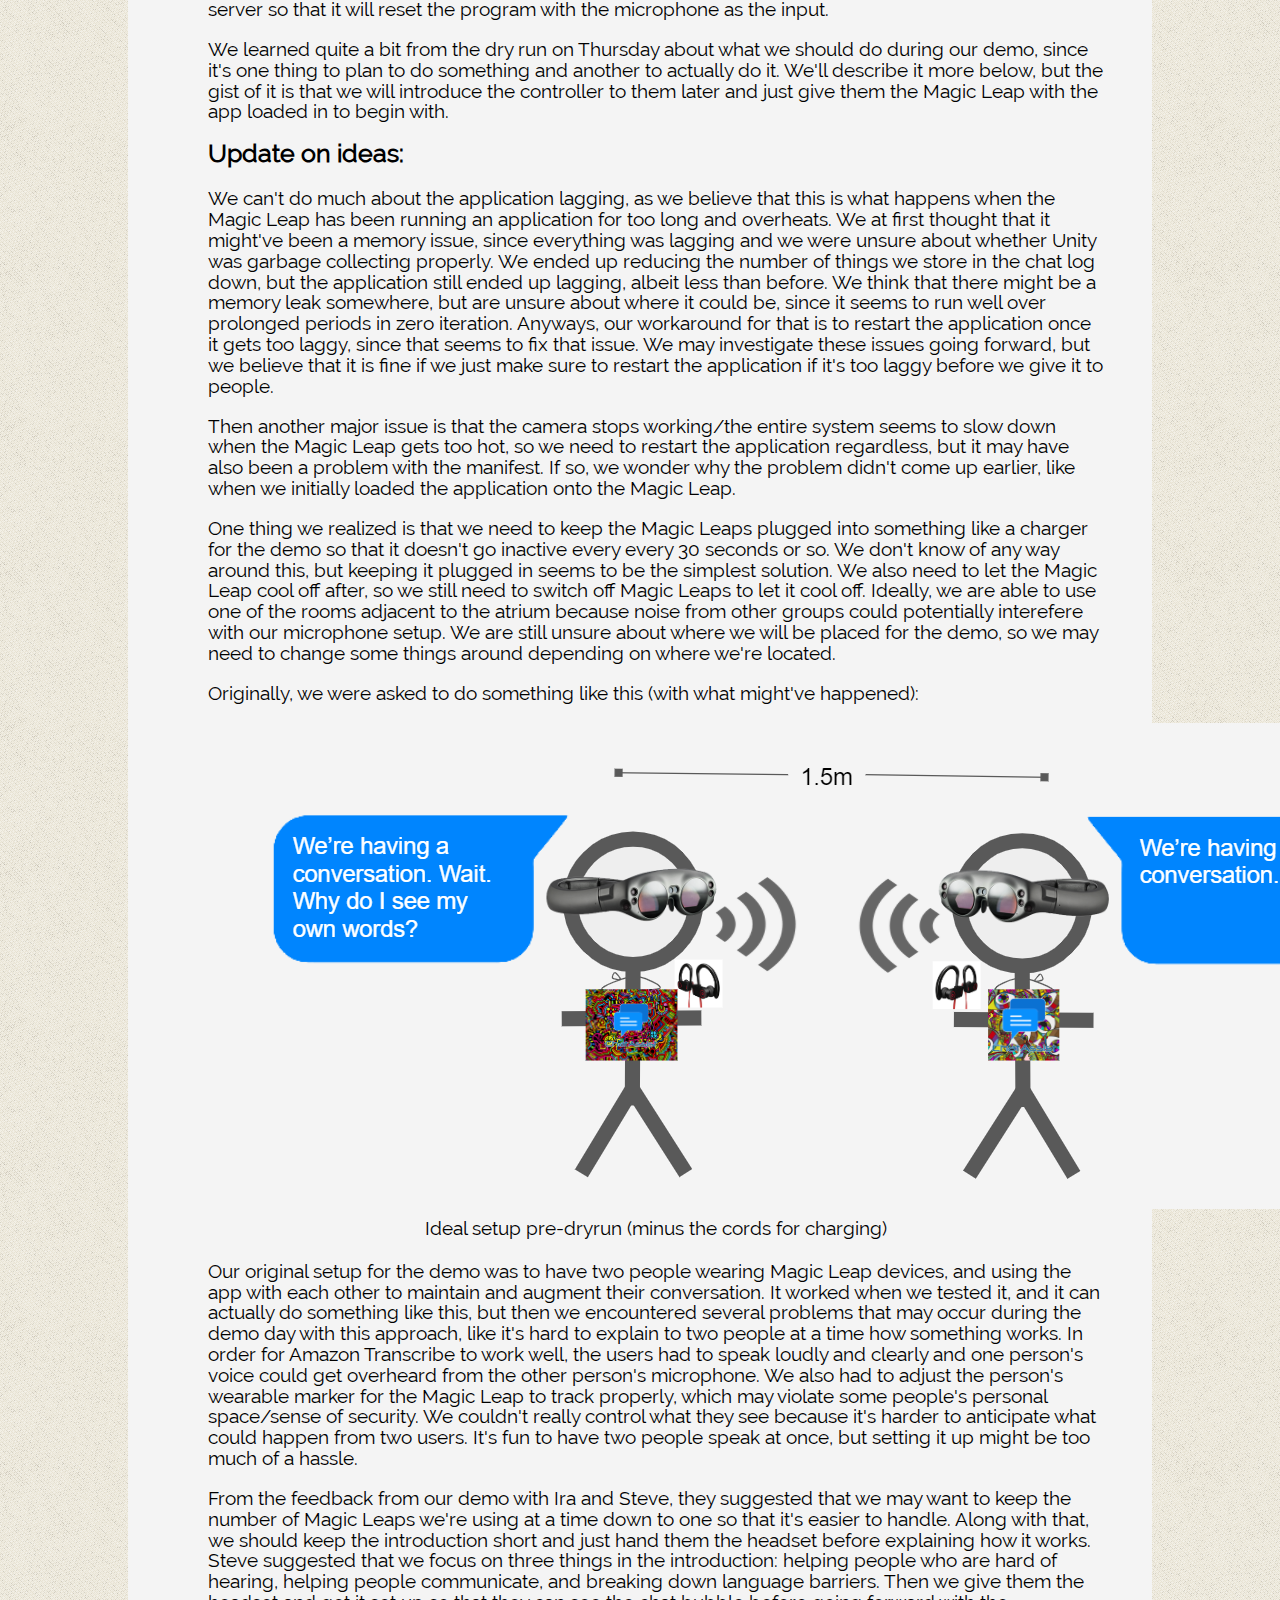
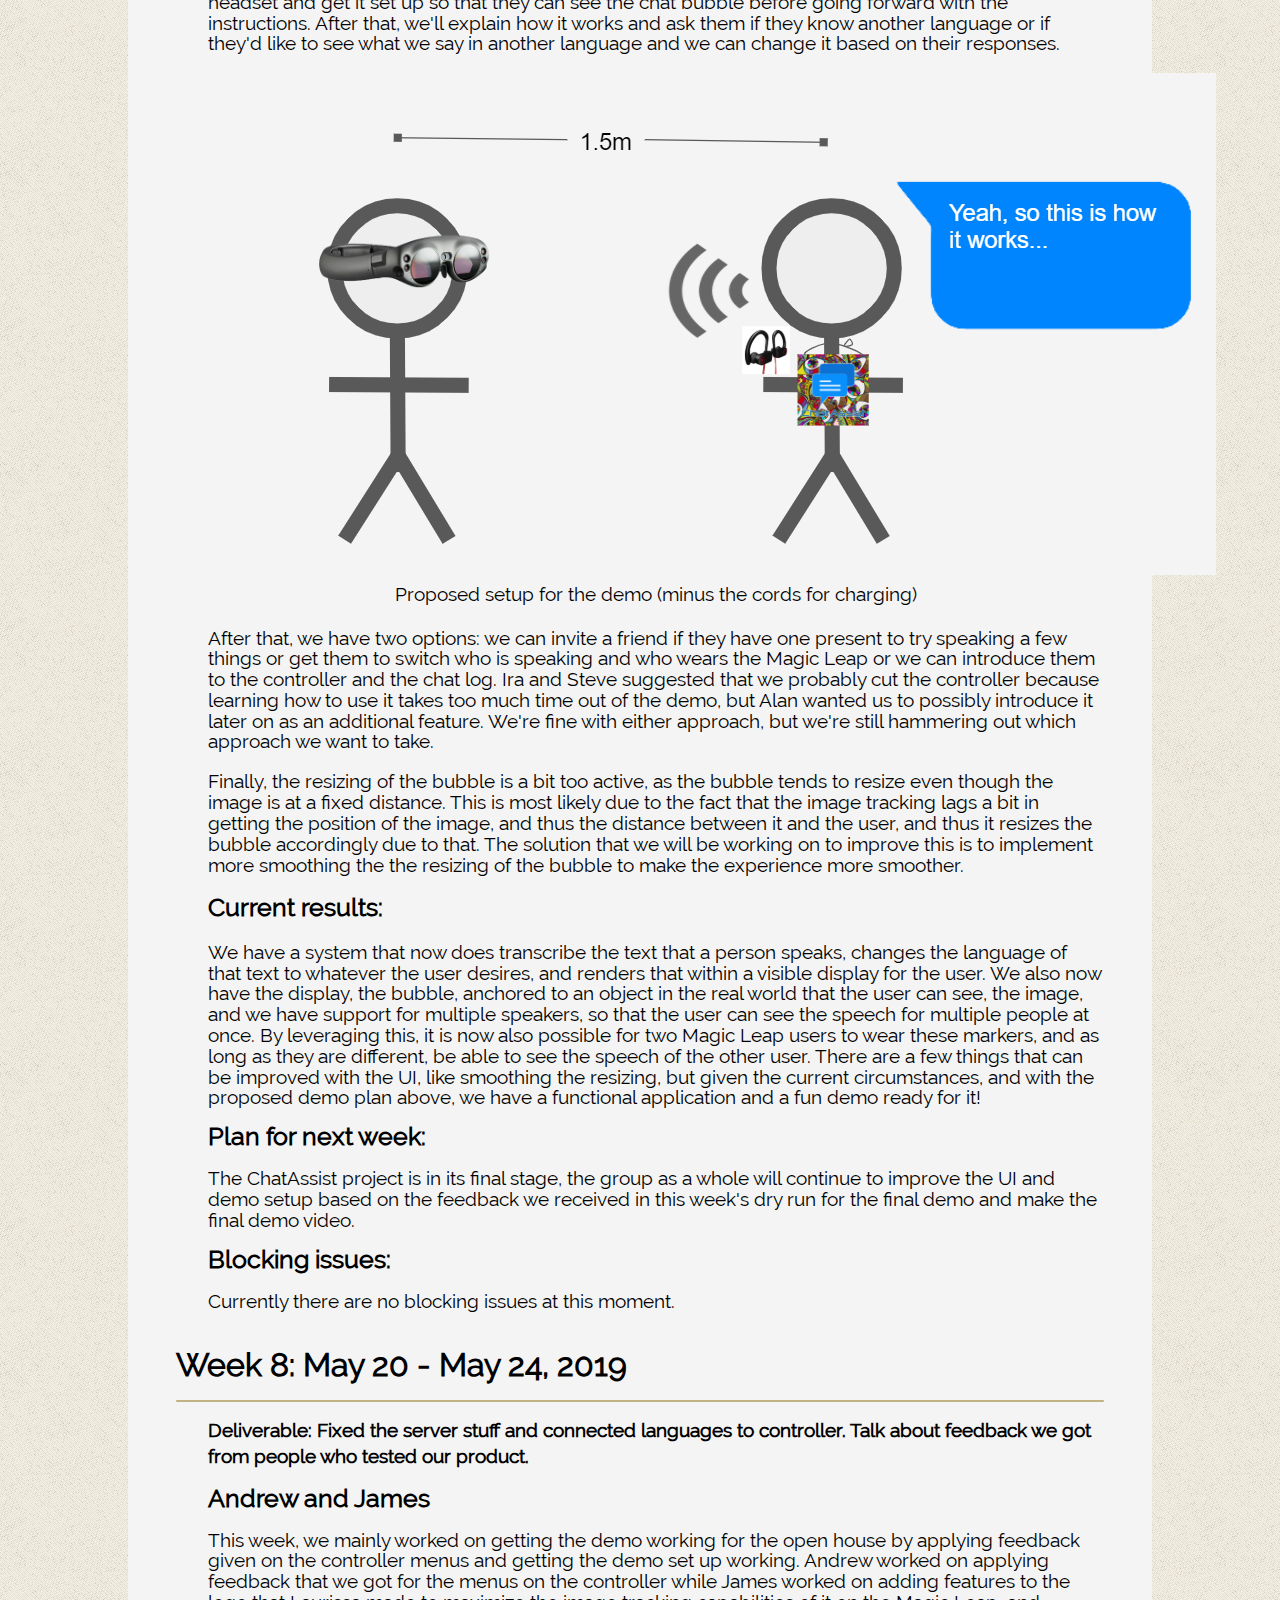
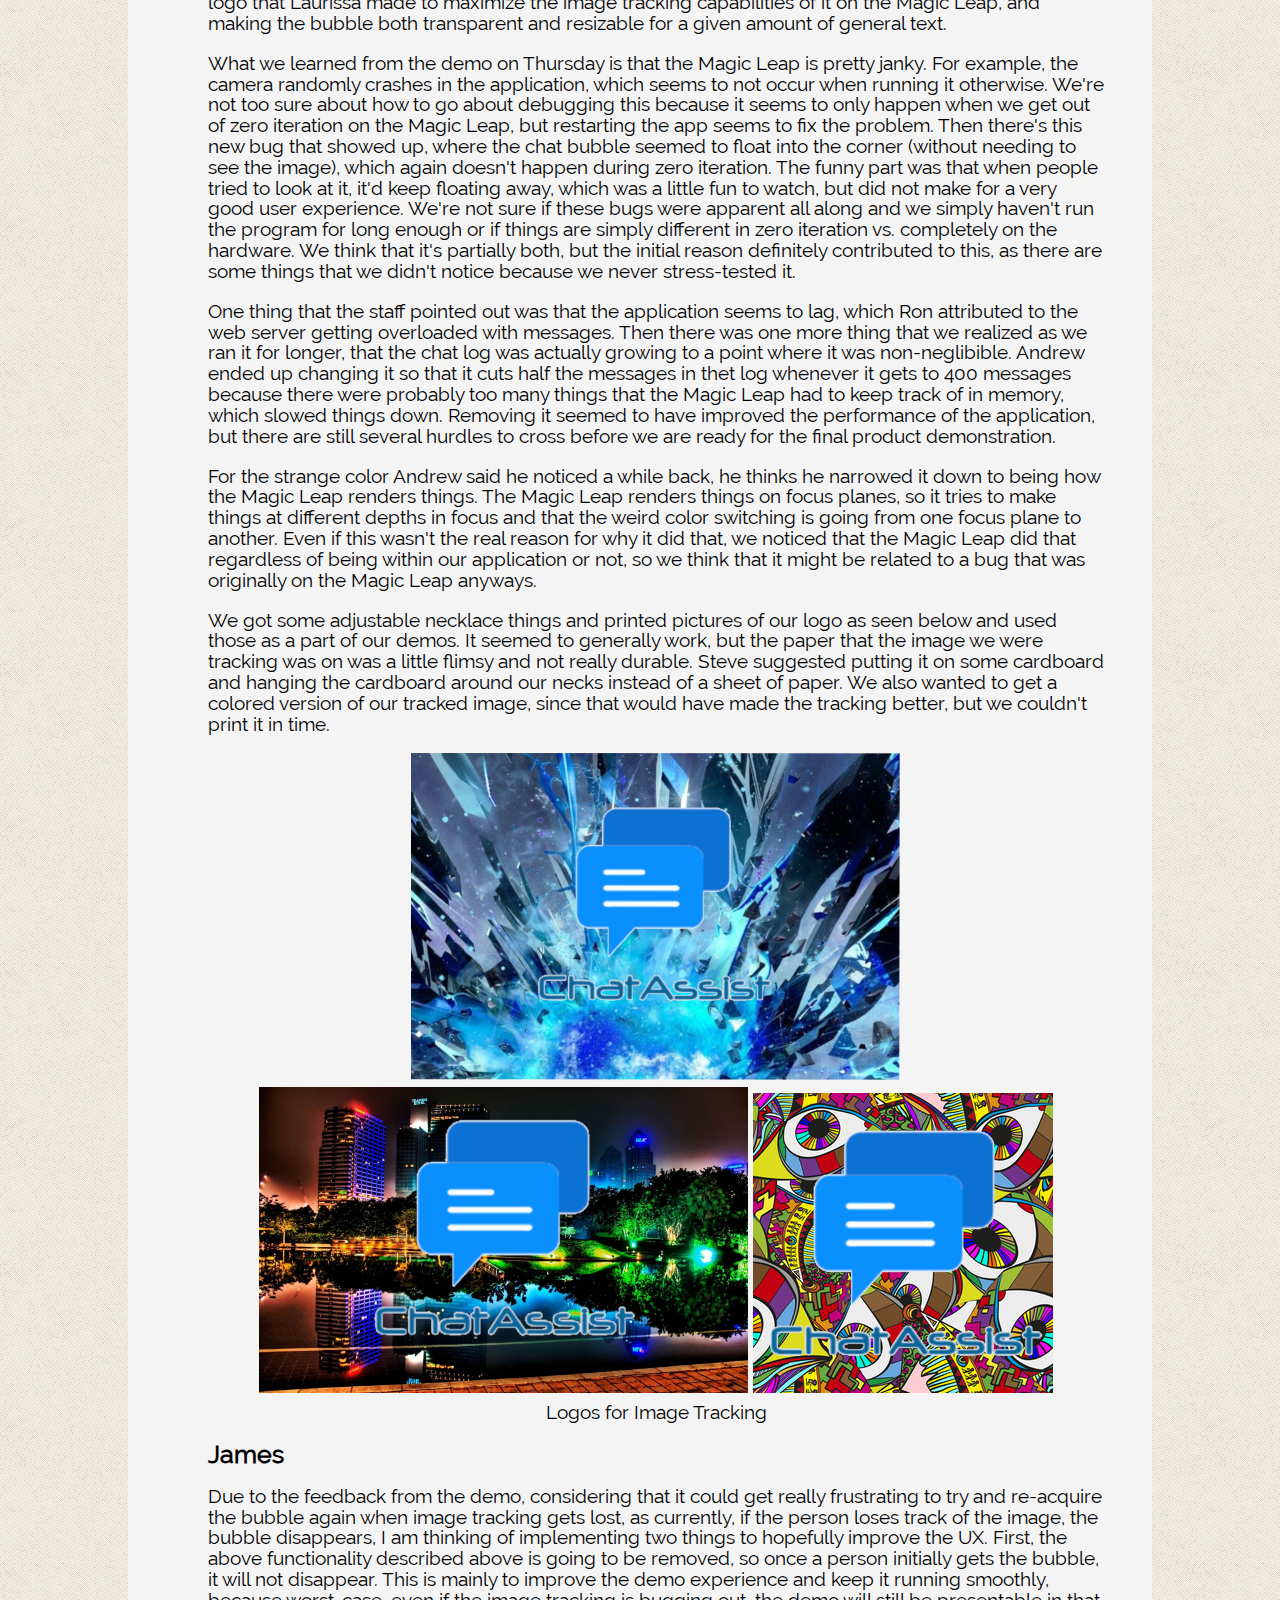
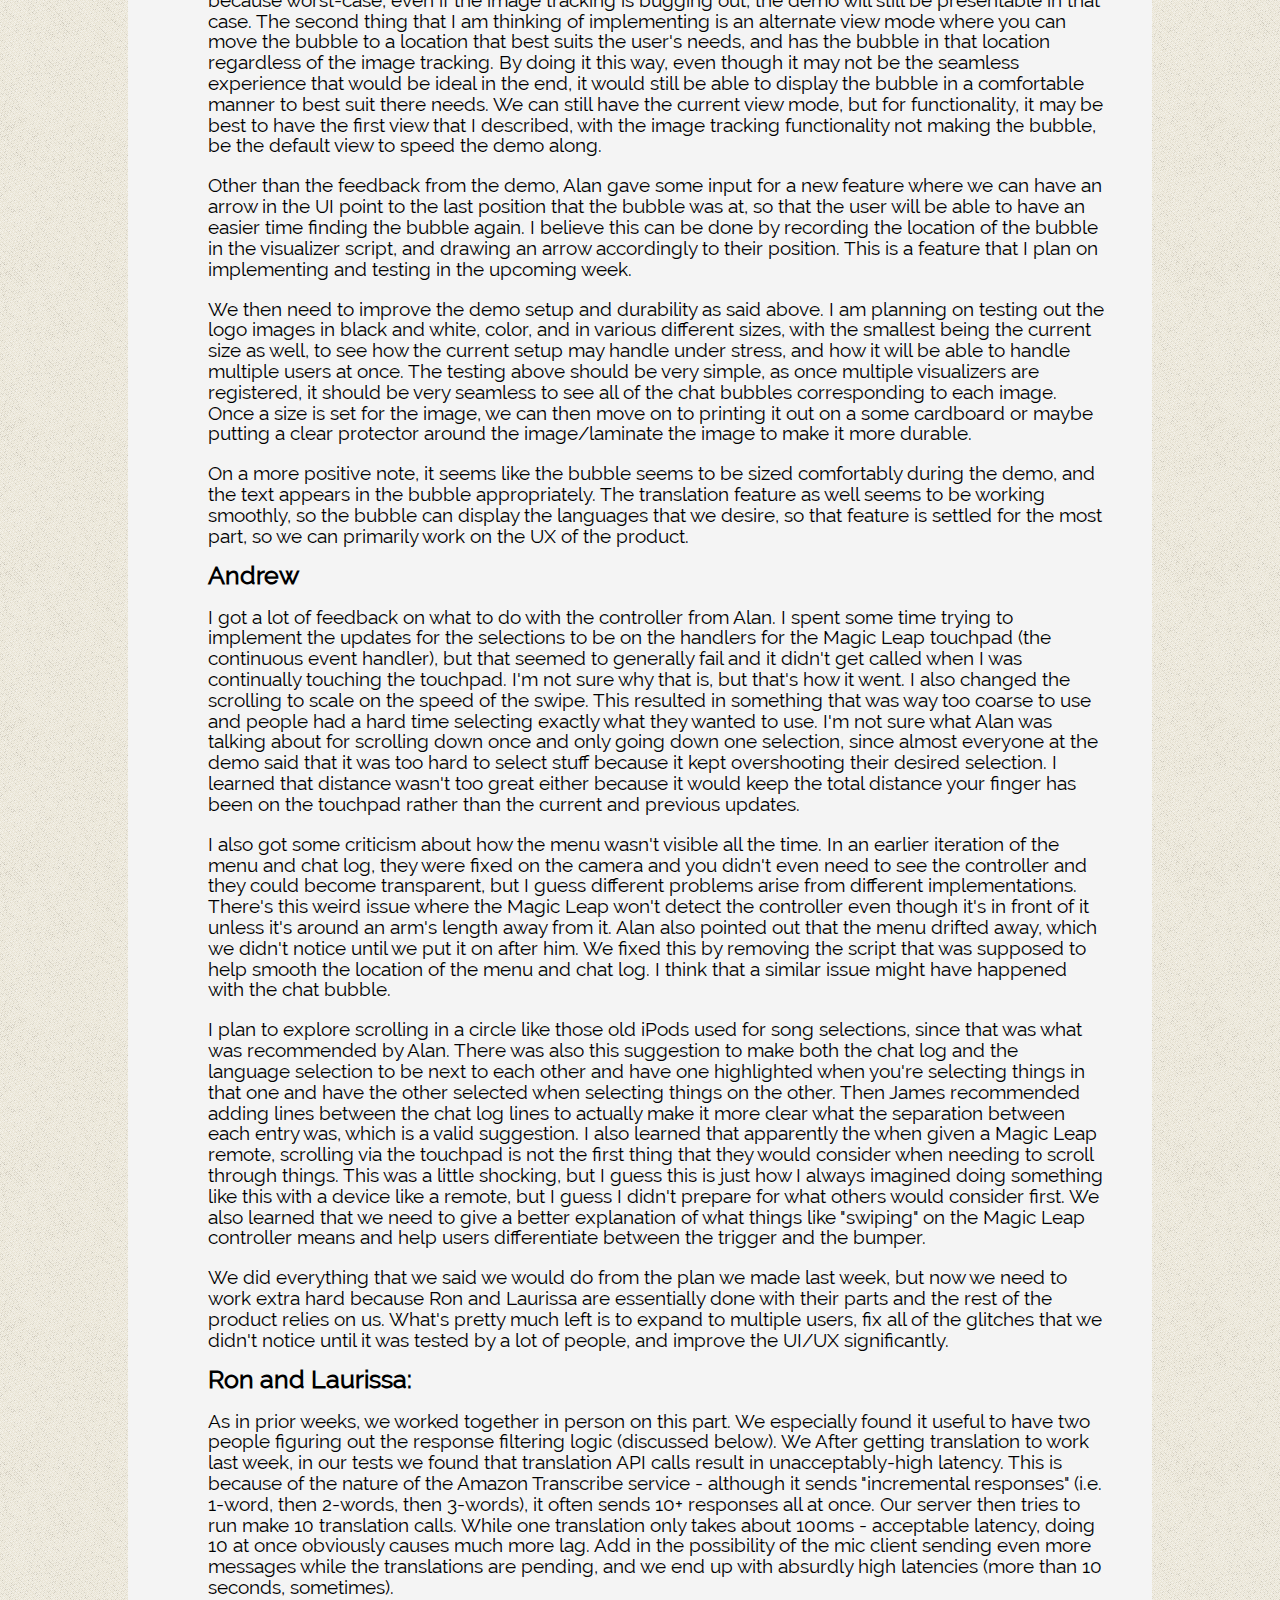
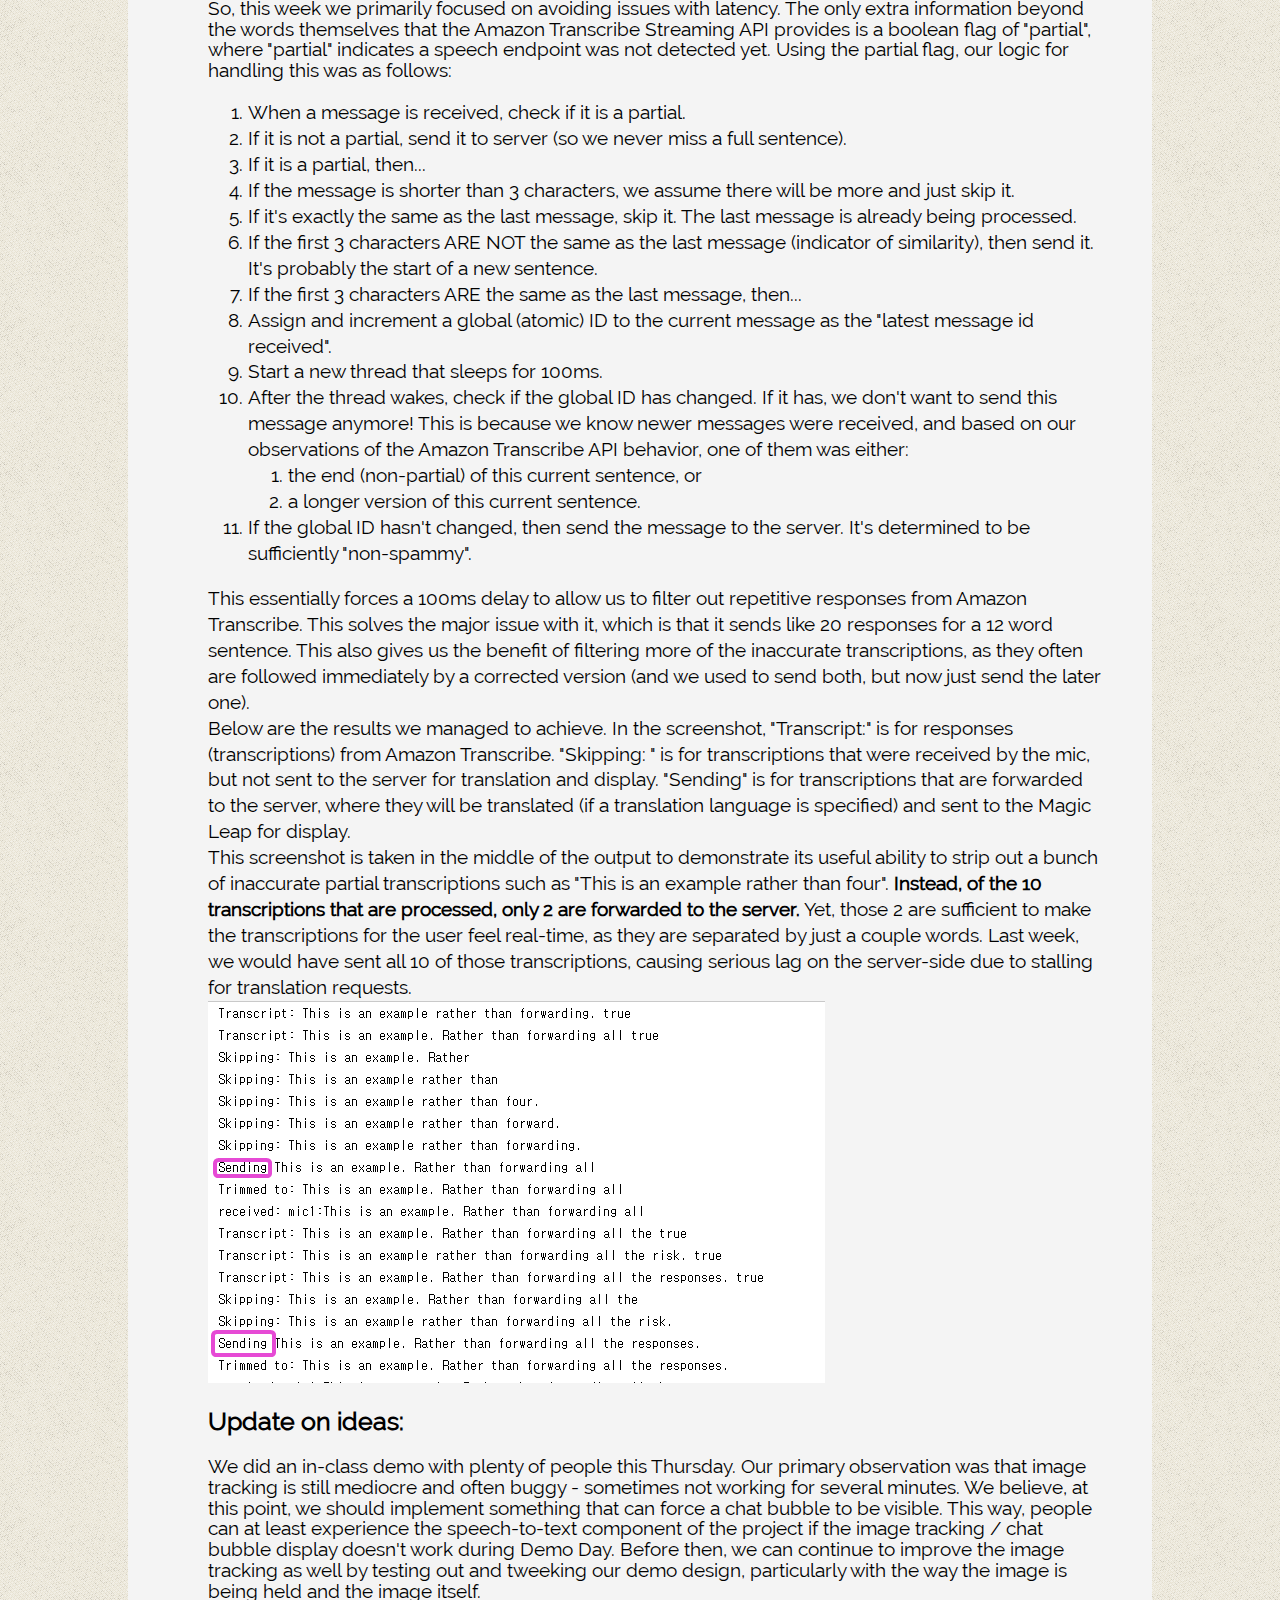
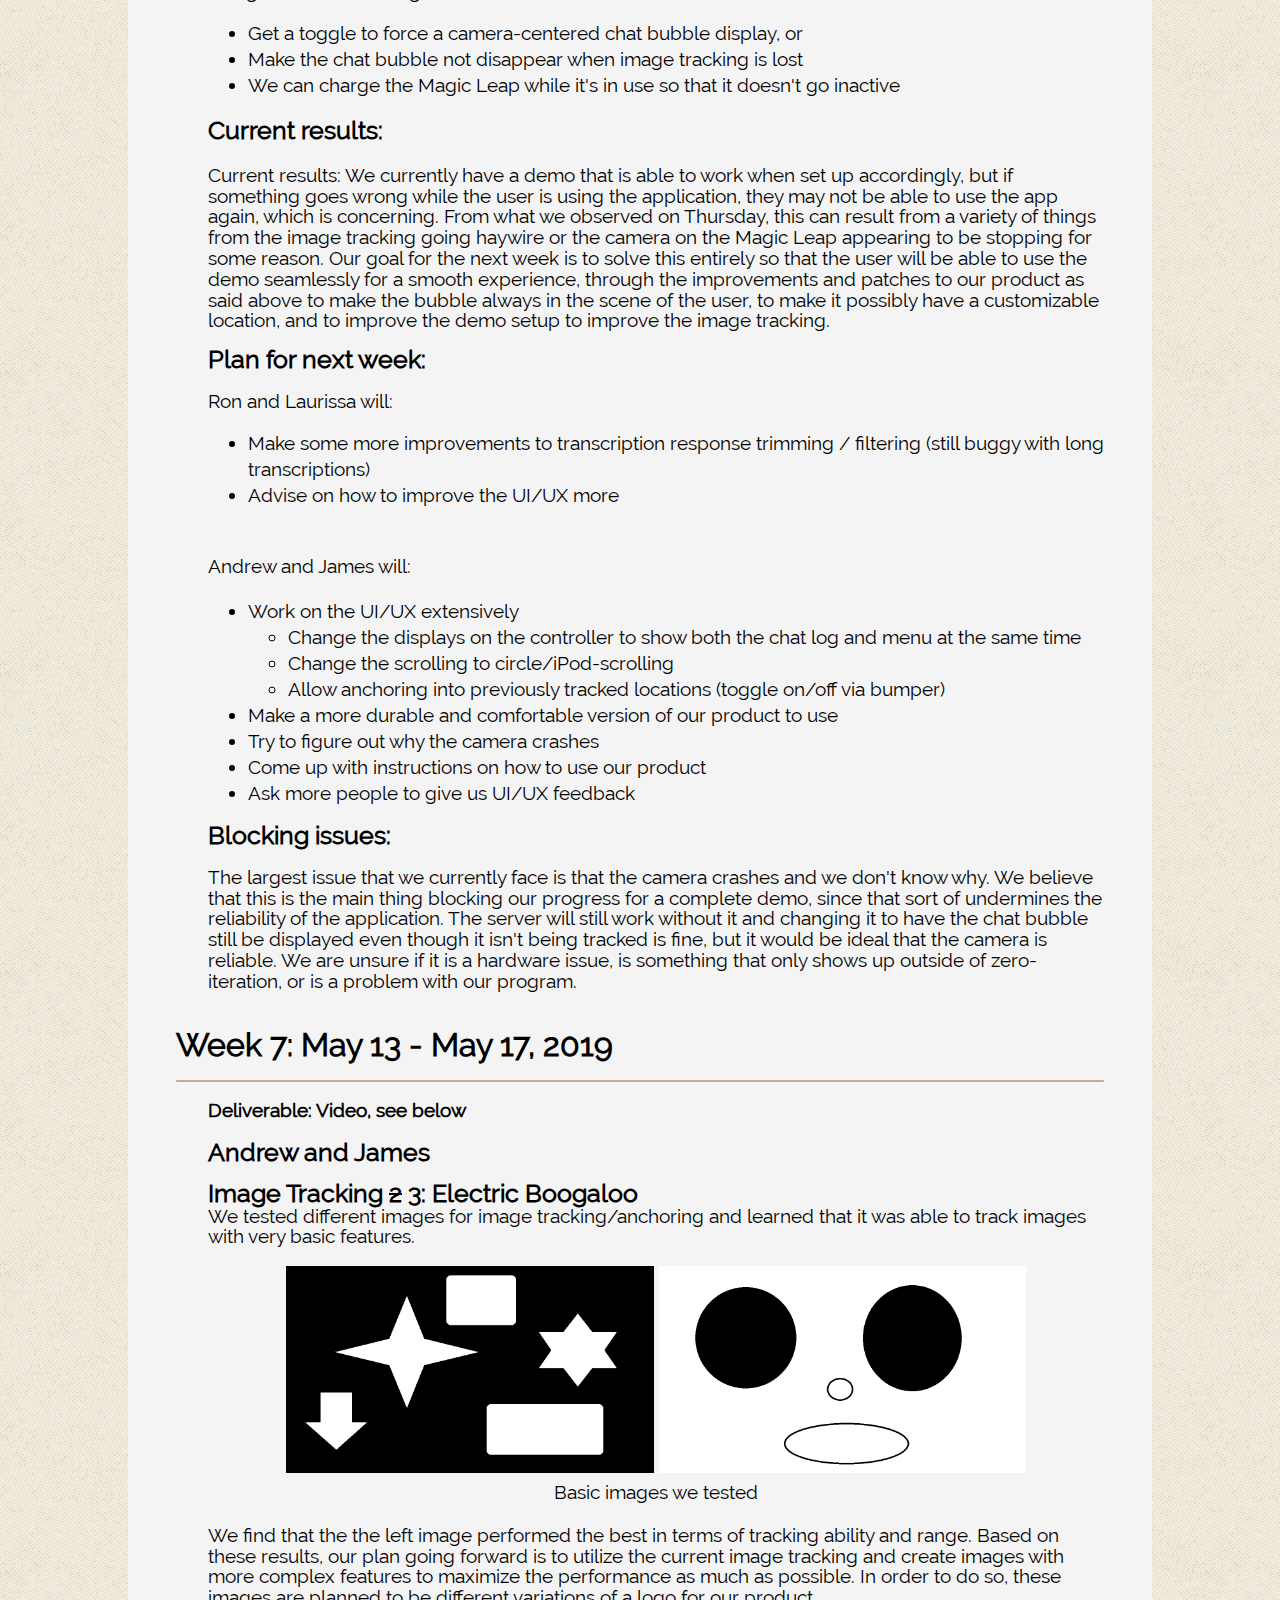
==== commit c15cb63a: "added some more things" ====
--- a/docs/blog.html
+++ b/docs/blog.html
@@ -151,6 +151,9 @@
 		The translation is actually closer to, "What is a bathroom?", but this is sort of a problem with AWS Transcribe or 
 		their translation feature and we didn't have enough time to retake it because we had prior obligations to fulfill.
     We got some feedback from Laura from Magic Leap that we'll write about below. Laurissa is working on video editing.
+    The video is also strangely dark, but we think that it might just be a problem with the camera, but we probably could've
+    taken it in a more well-lit place. It seemed more well-lit when we took the video, but I guess our eyes aren't the same
+    as the cameras on the Magic Leap.
 		</p>
     <span style="font-size: 1.3em"><strong>Update on ideas: </strong></span><br />
       <p>
@@ -256,6 +259,7 @@
       			   <li>we can just explain how it works to them individually</li>
       			 </ul>
             </ul>
+          <li>Finish editing the video before the noon of June 10th</li>
           <li>Refine the demo script a bit more</li>
         </ul>
       </p>
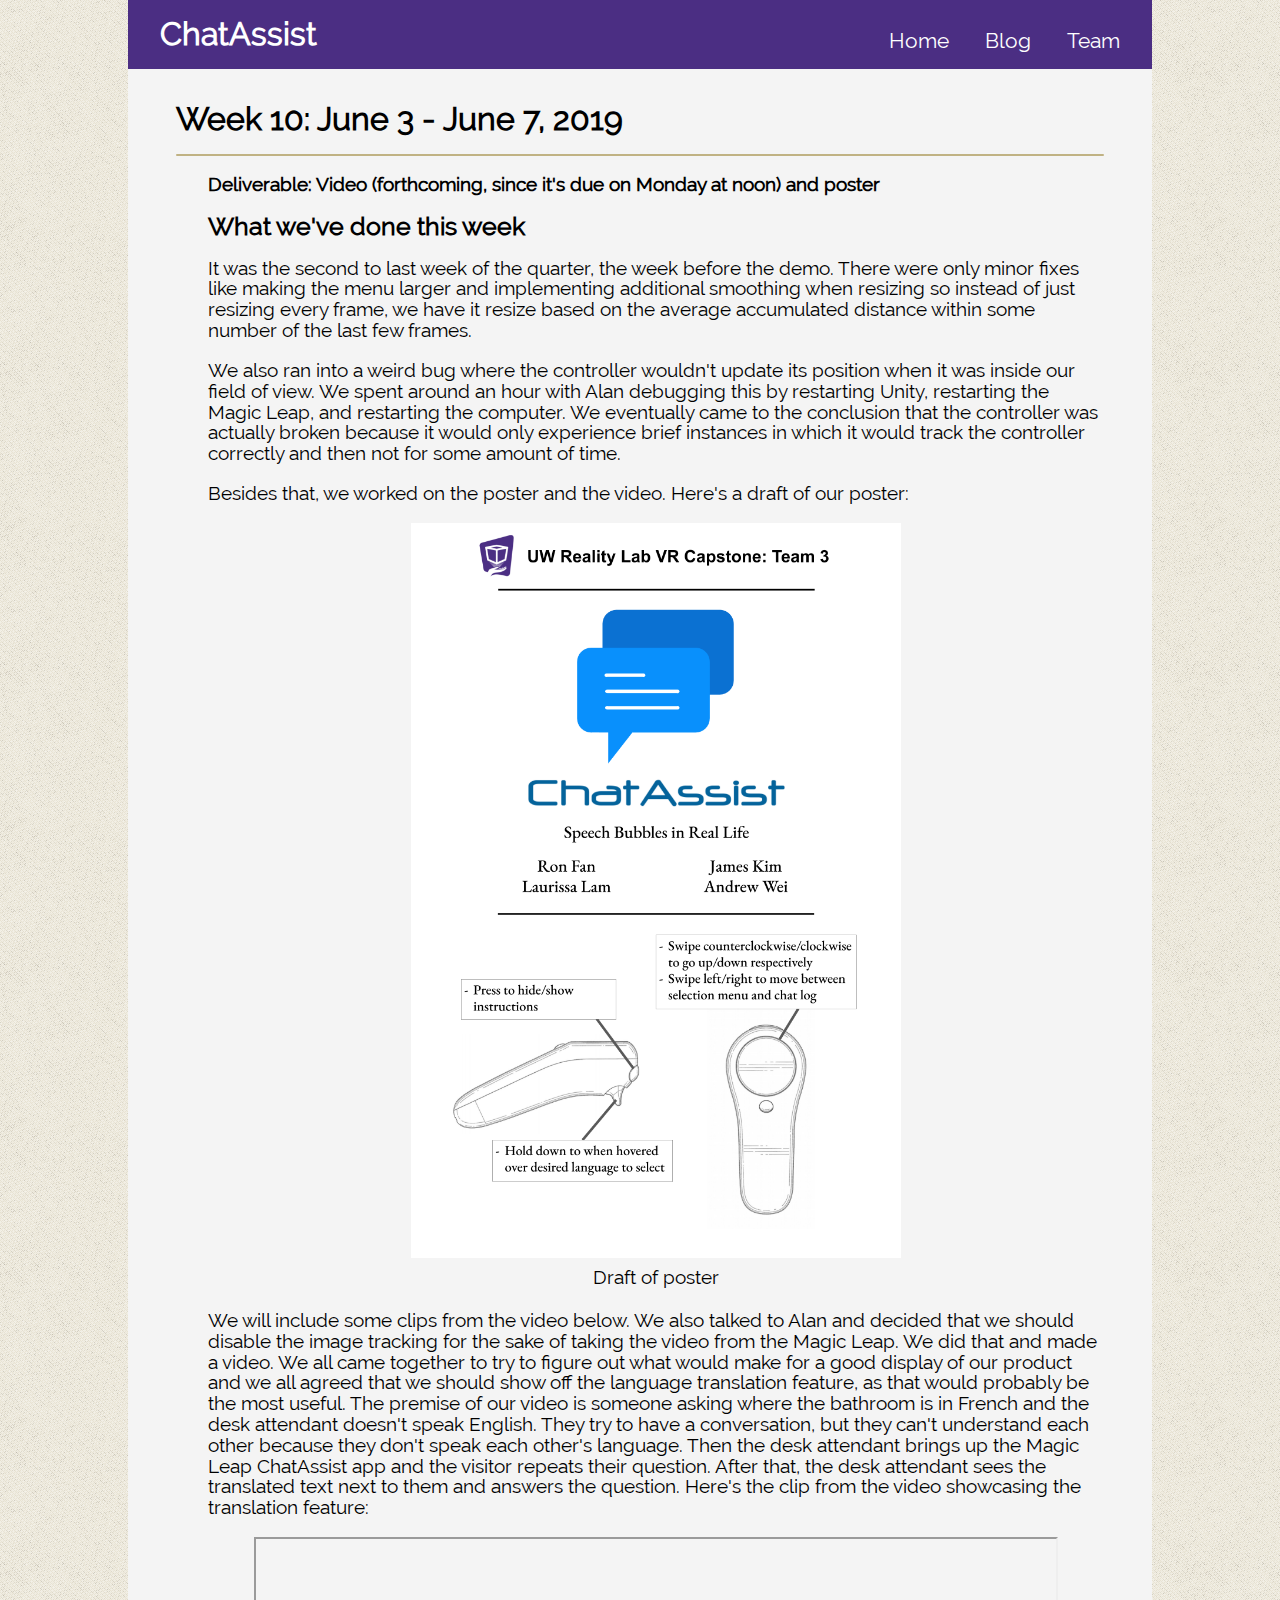
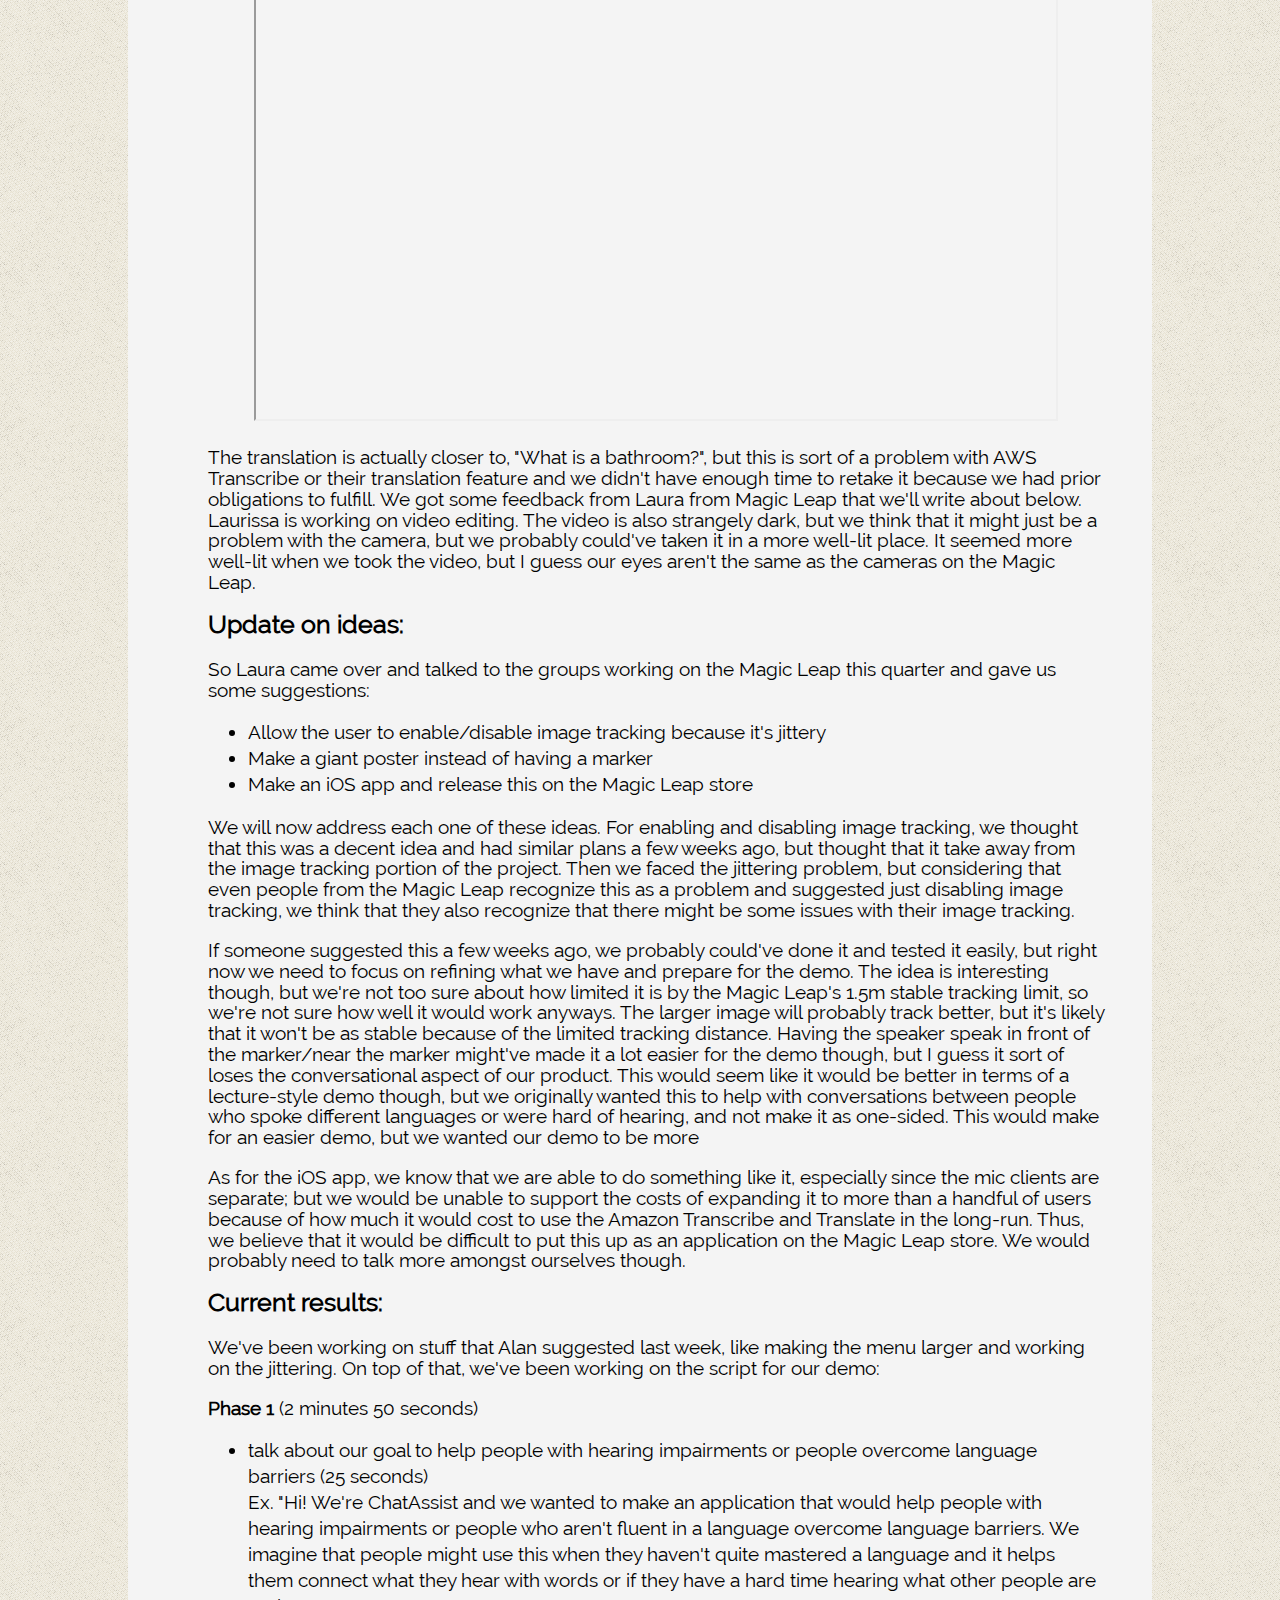
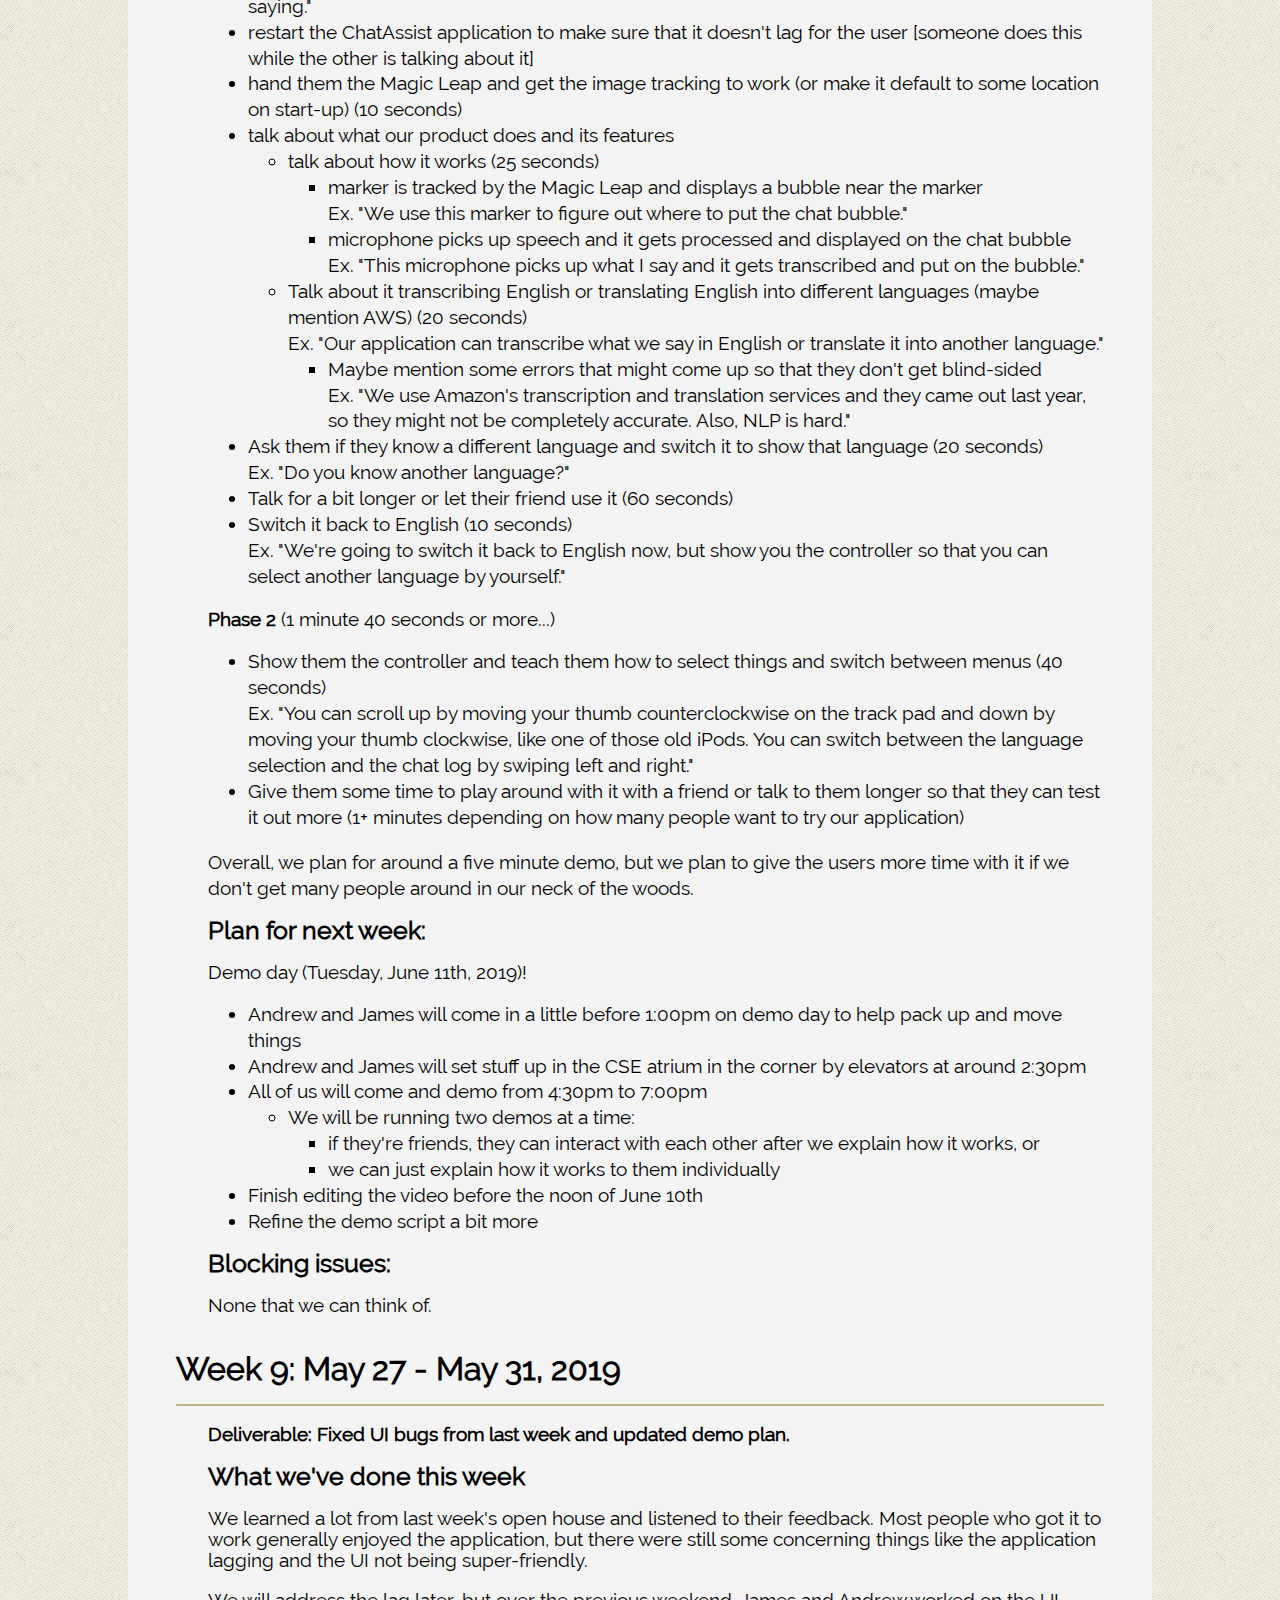
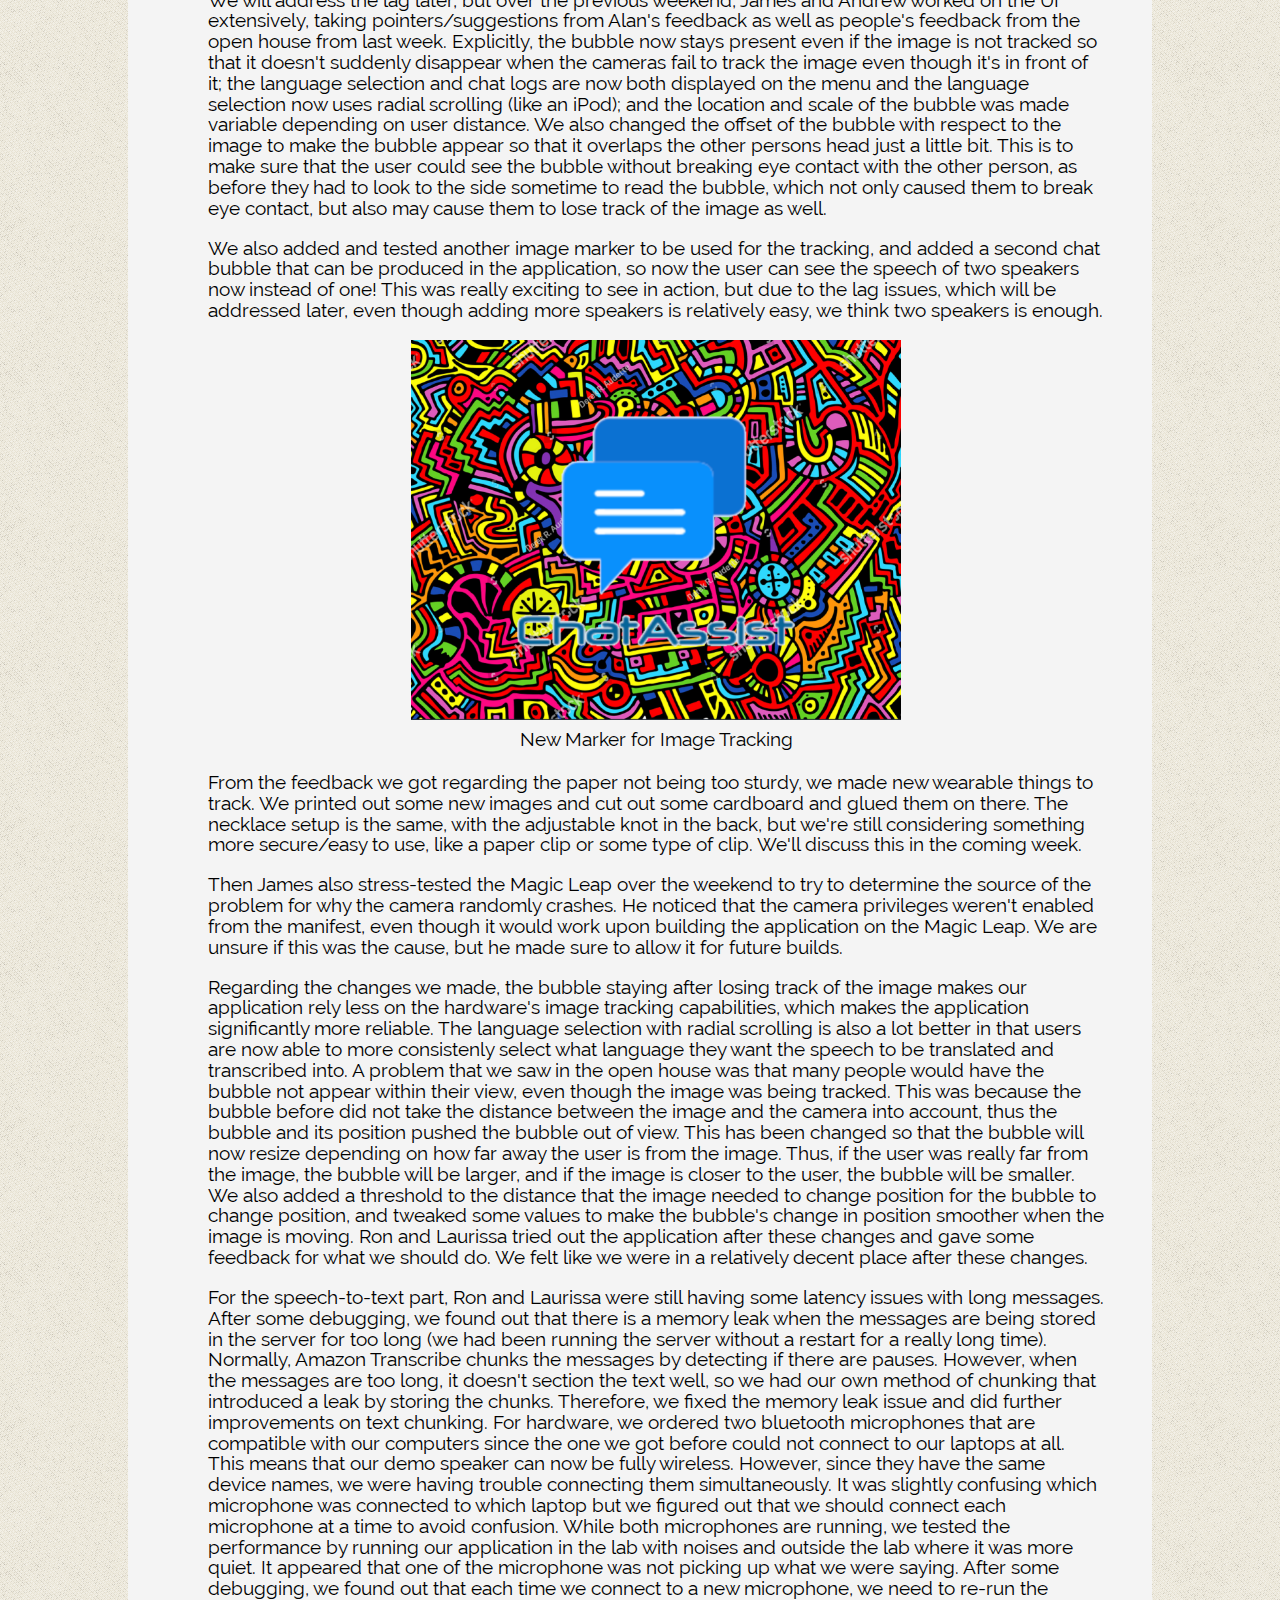
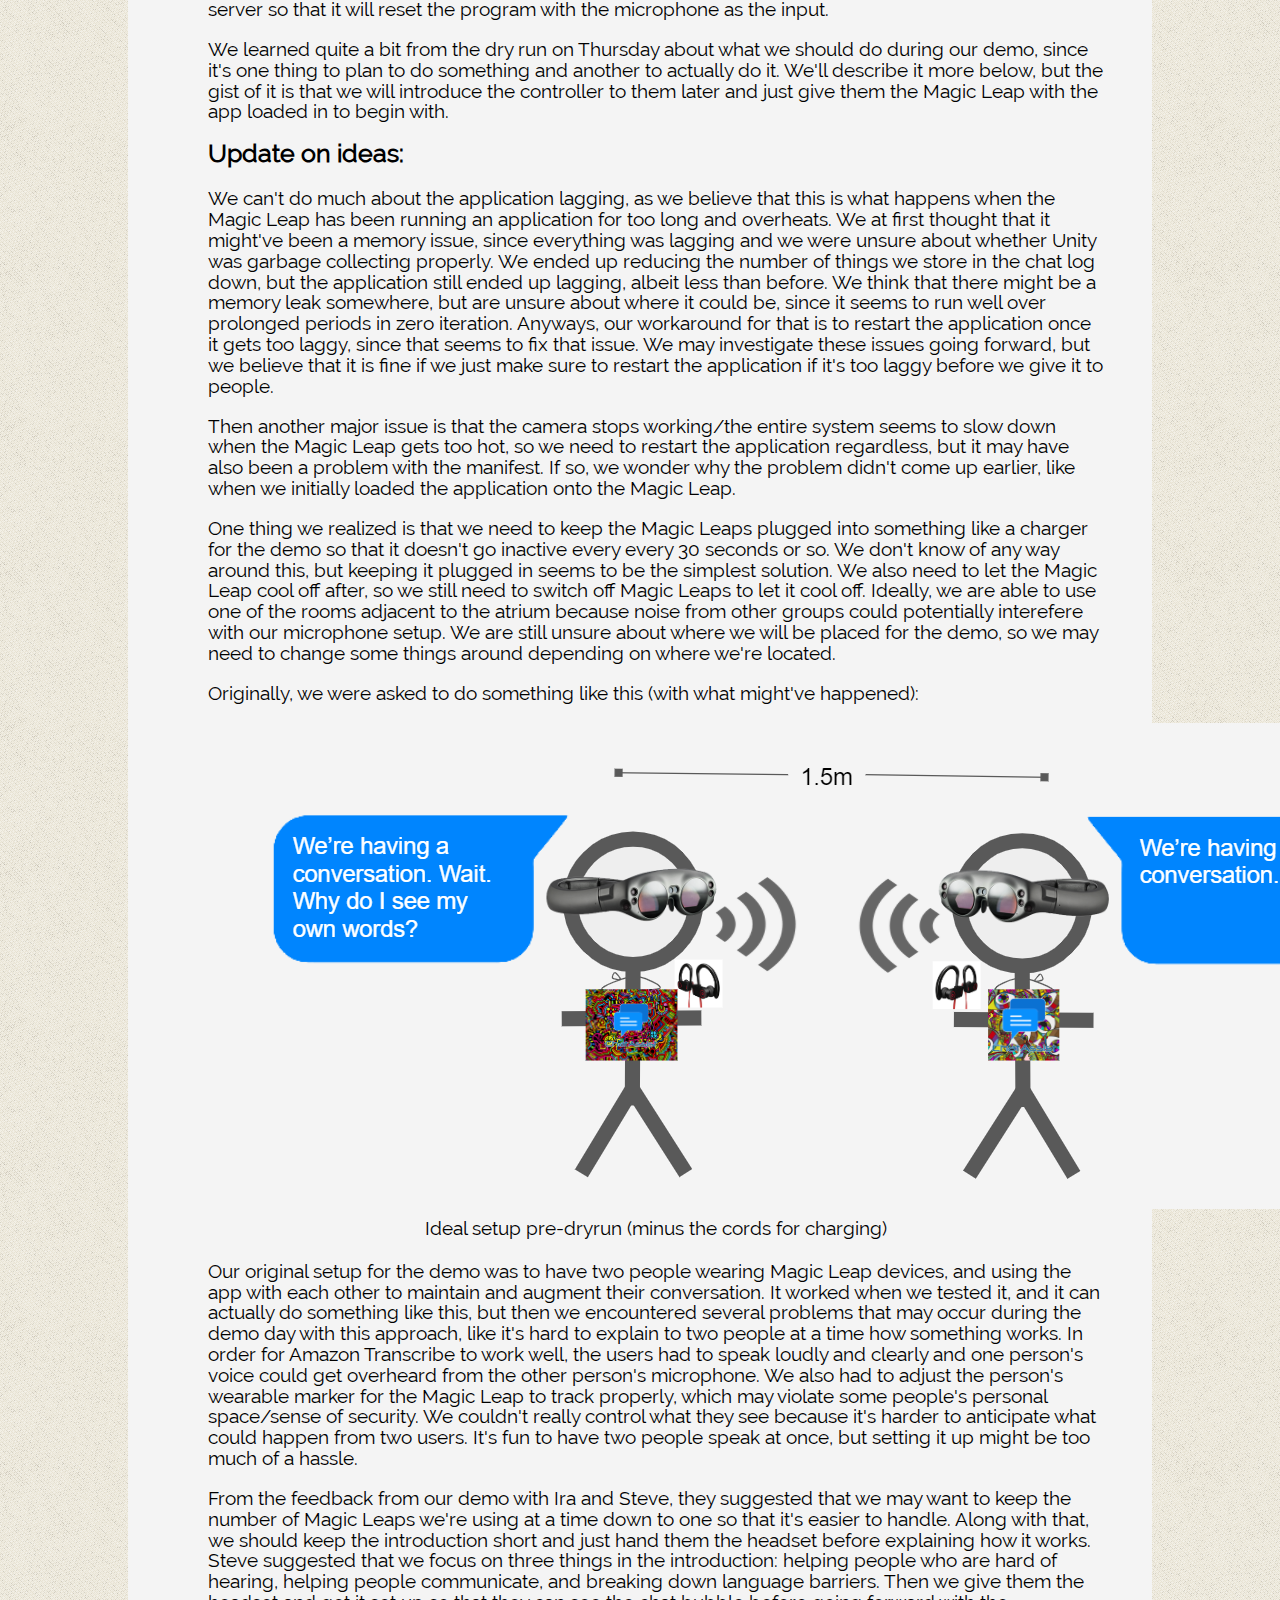
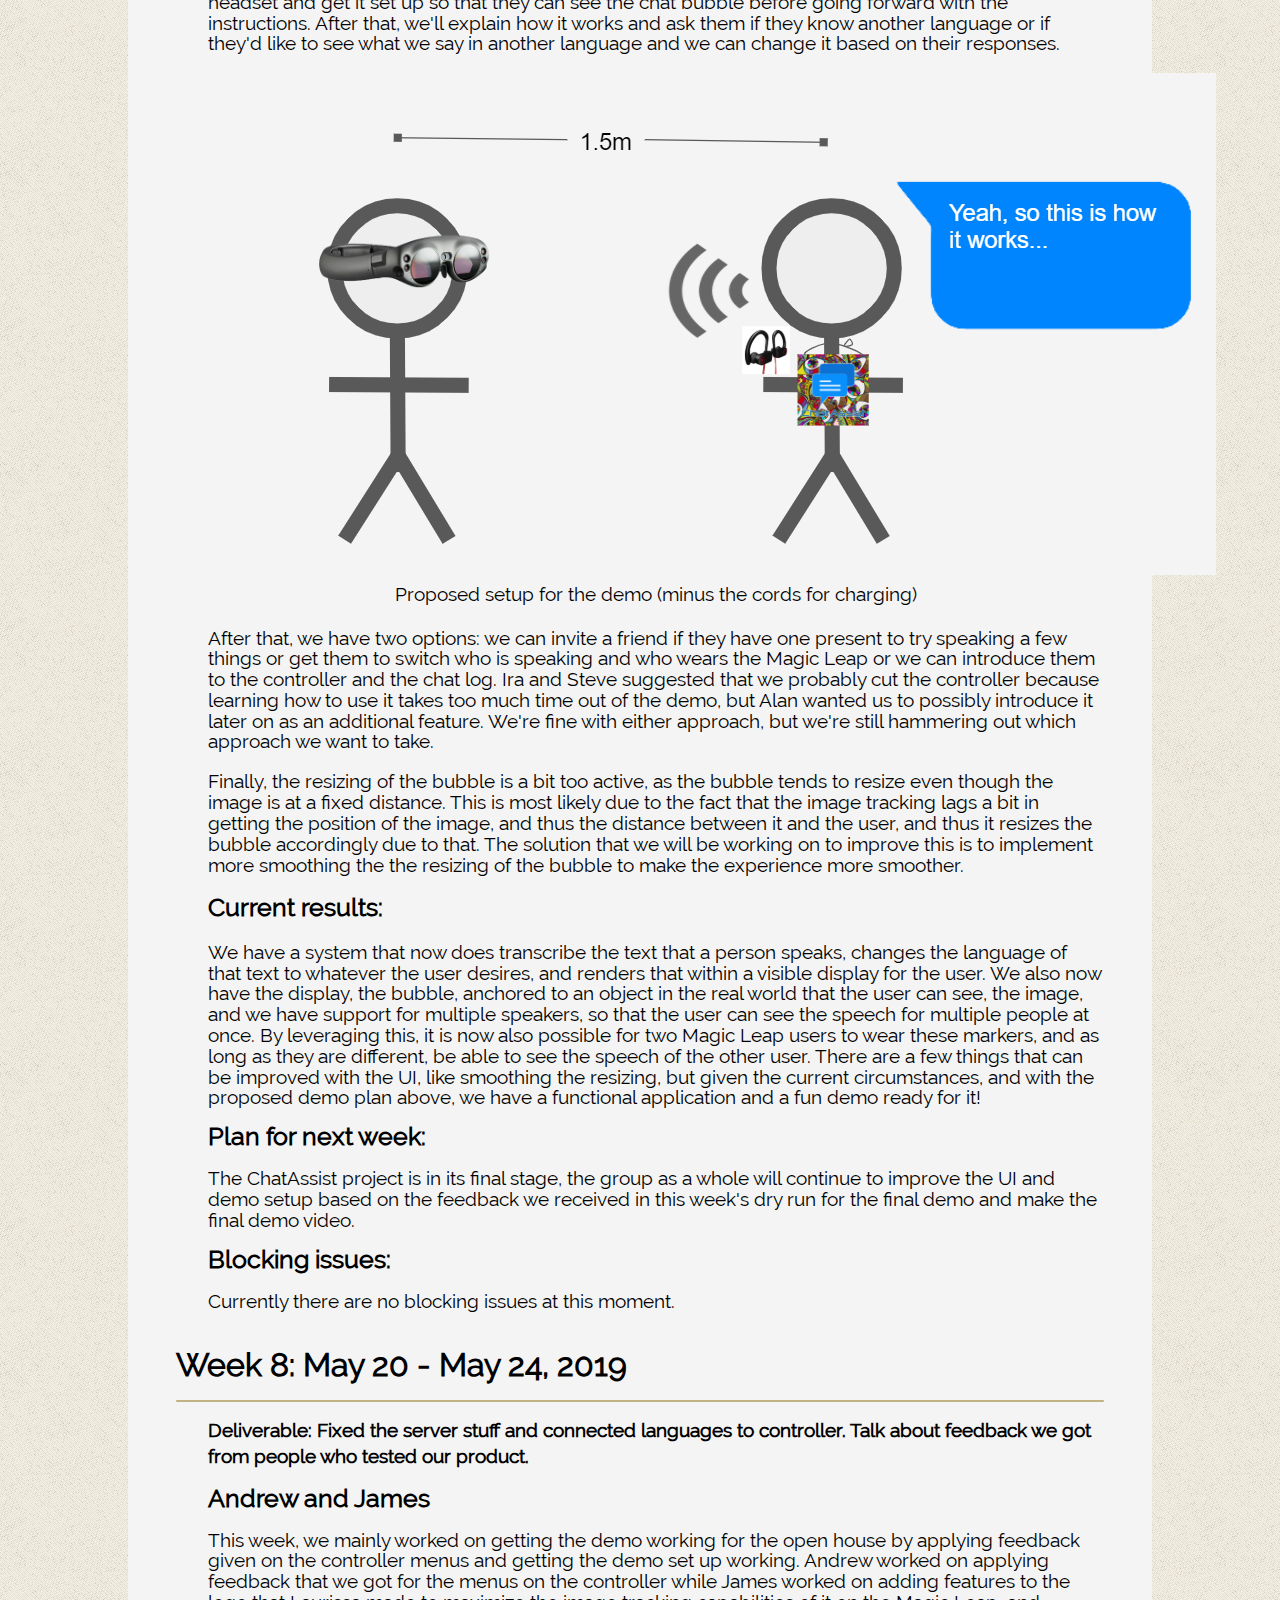
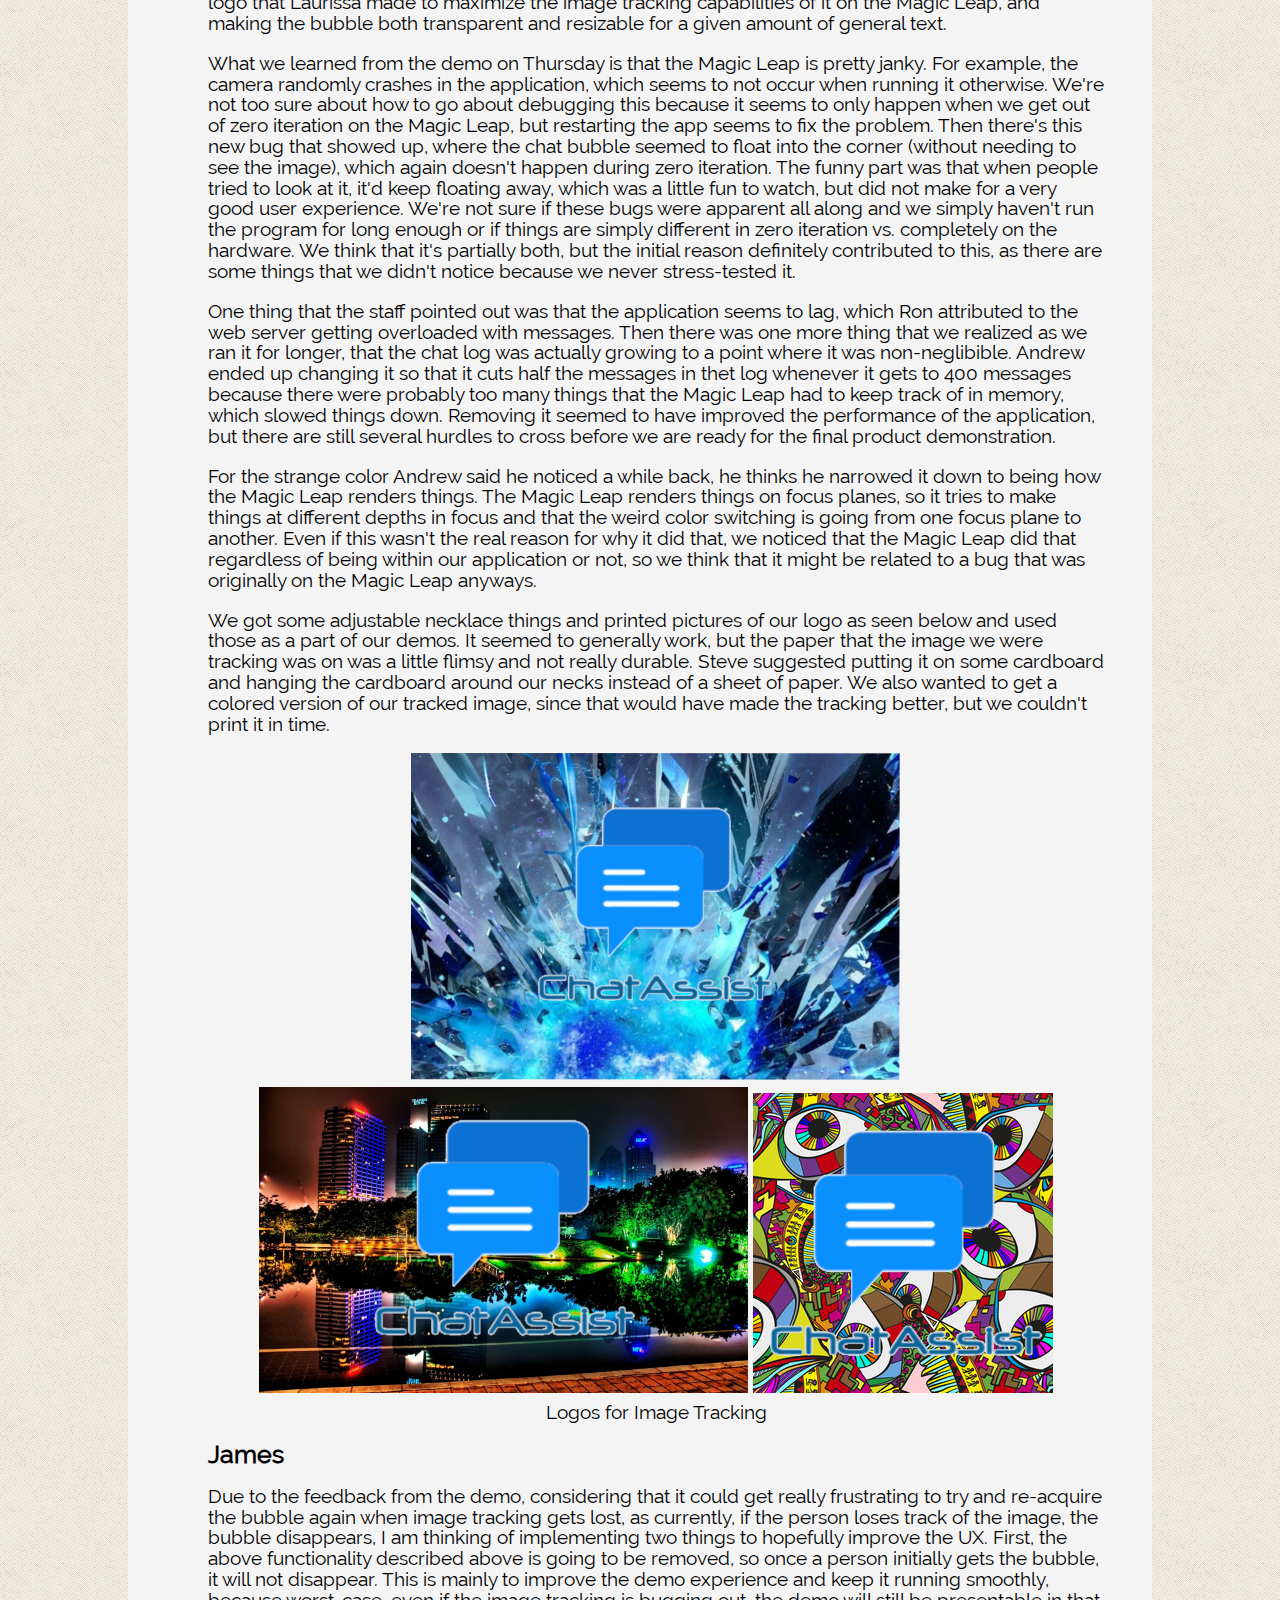
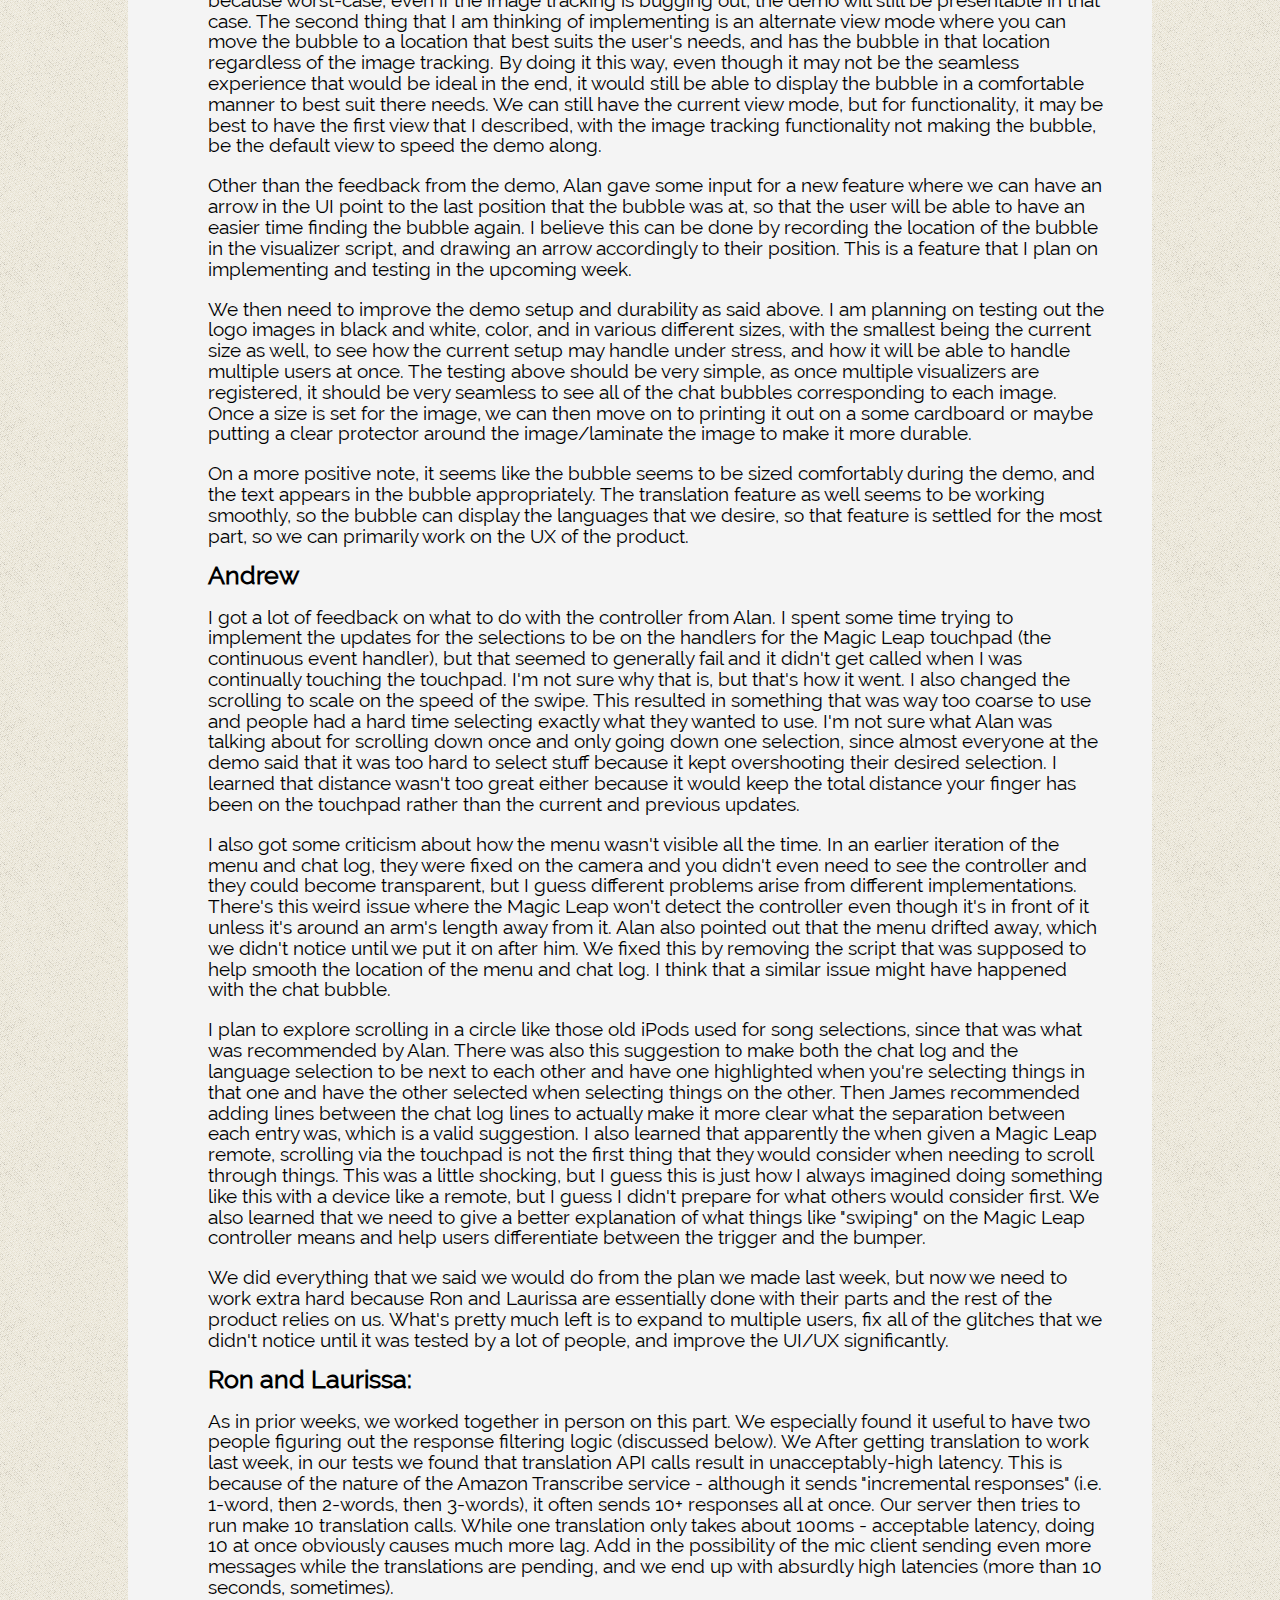
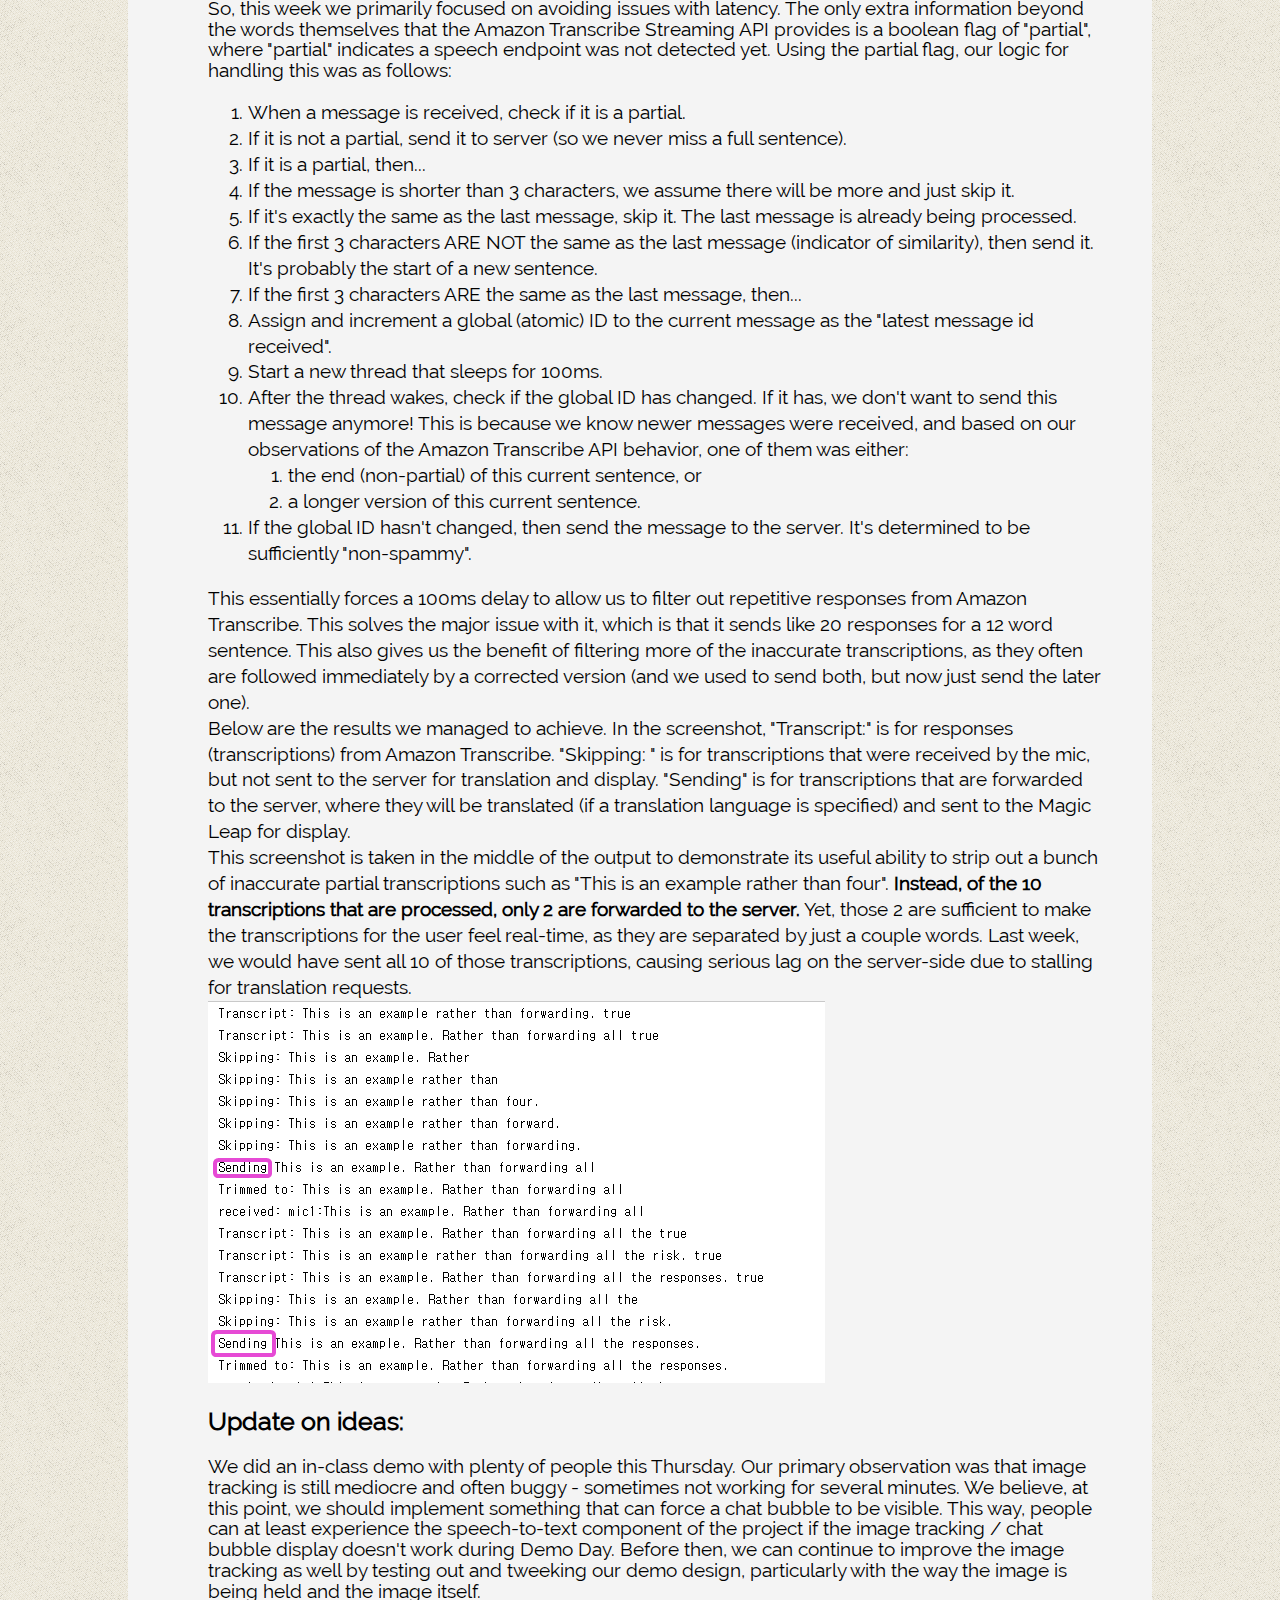
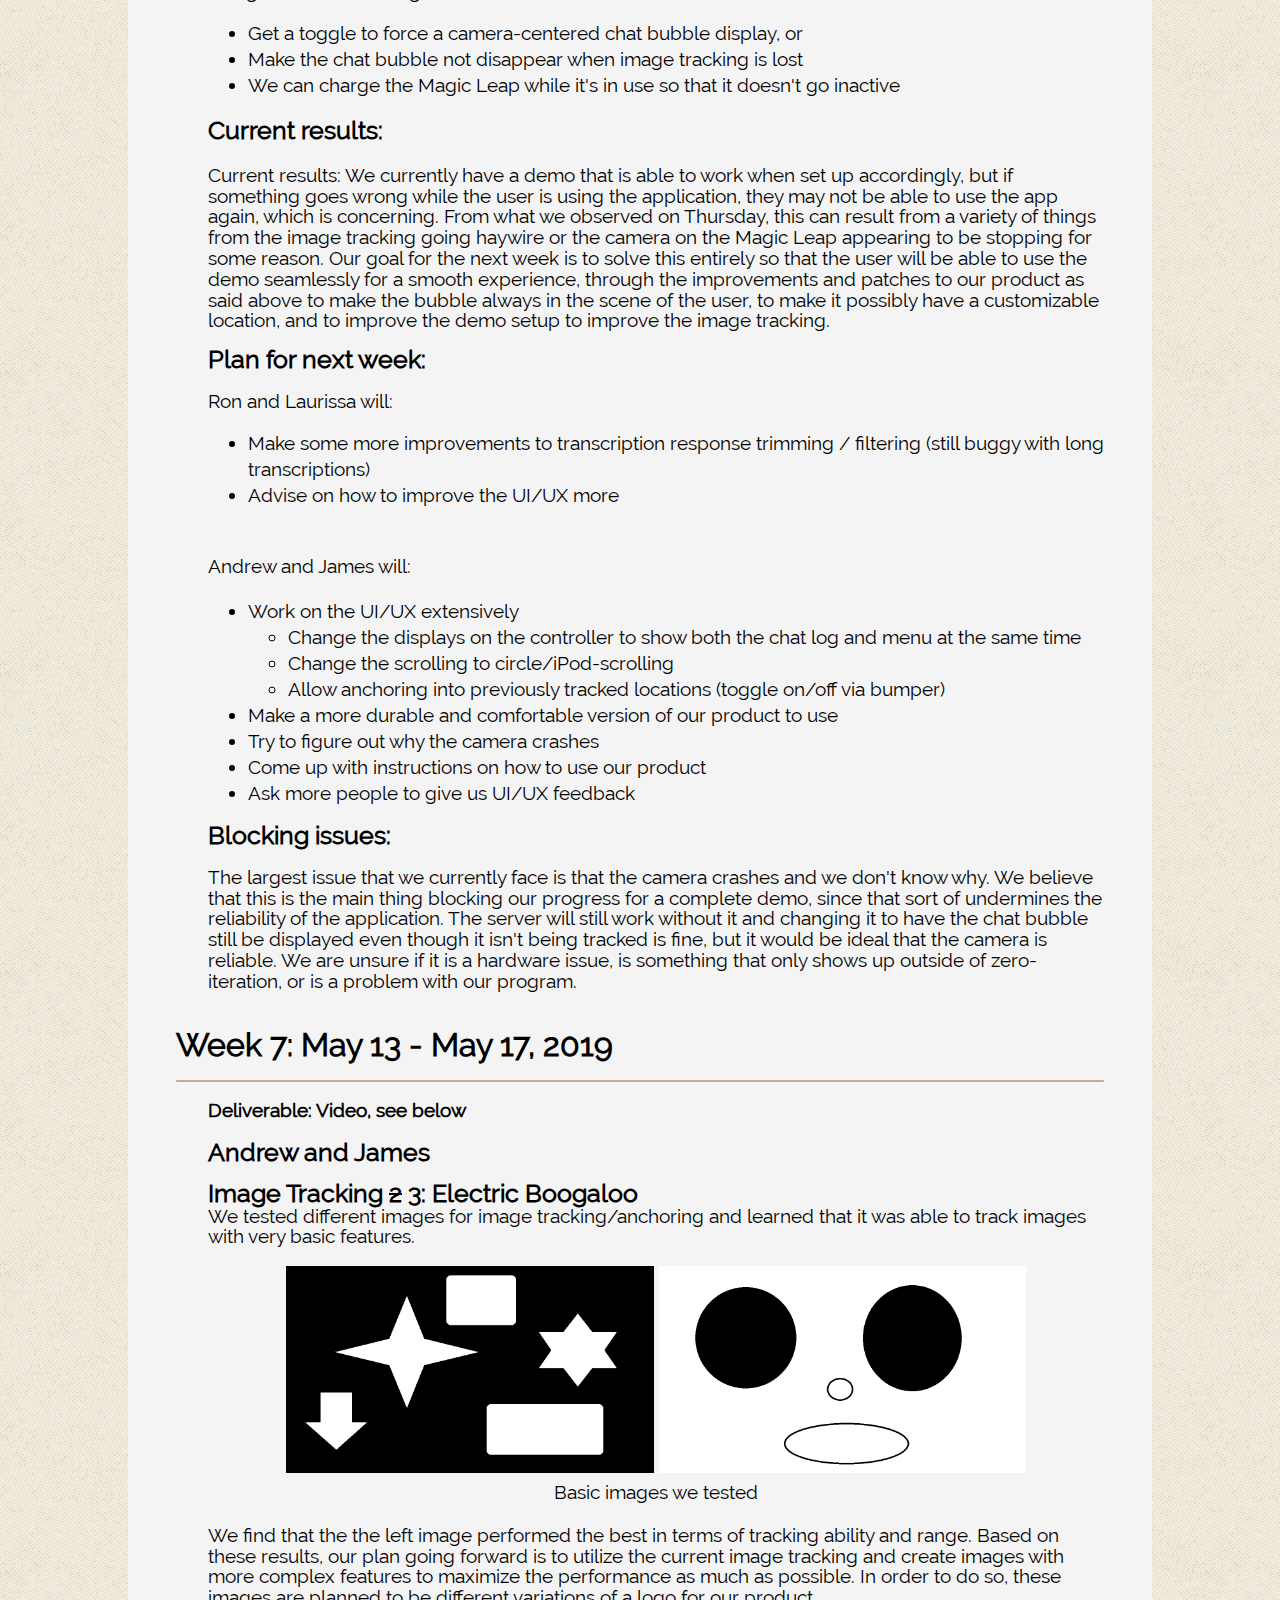
==== commit e059a322: "minor edit" ====
--- a/docs/blog.html
+++ b/docs/blog.html
@@ -138,7 +138,7 @@
 		taking the video from the Magic Leap. We did that and made a video. We all came together to try to 
     figure out what would make for a good display of our product and we all agreed that we should show 
     off the language translation feature, as that would probably be the most useful. The premise of our video is 
-    someone asking where the bathroom is in France and the desk attendant doesn't speak English. They try to have
+    someone asking where the bathroom is in French and the desk attendant doesn't speak English. They try to have
 		a conversation, but they can't understand each other because they don't speak each other's language.
 		Then the desk attendant brings up the Magic Leap ChatAssist app and the visitor repeats their question.
 		After that, the desk attendant sees the translated text next to them and answers the question.
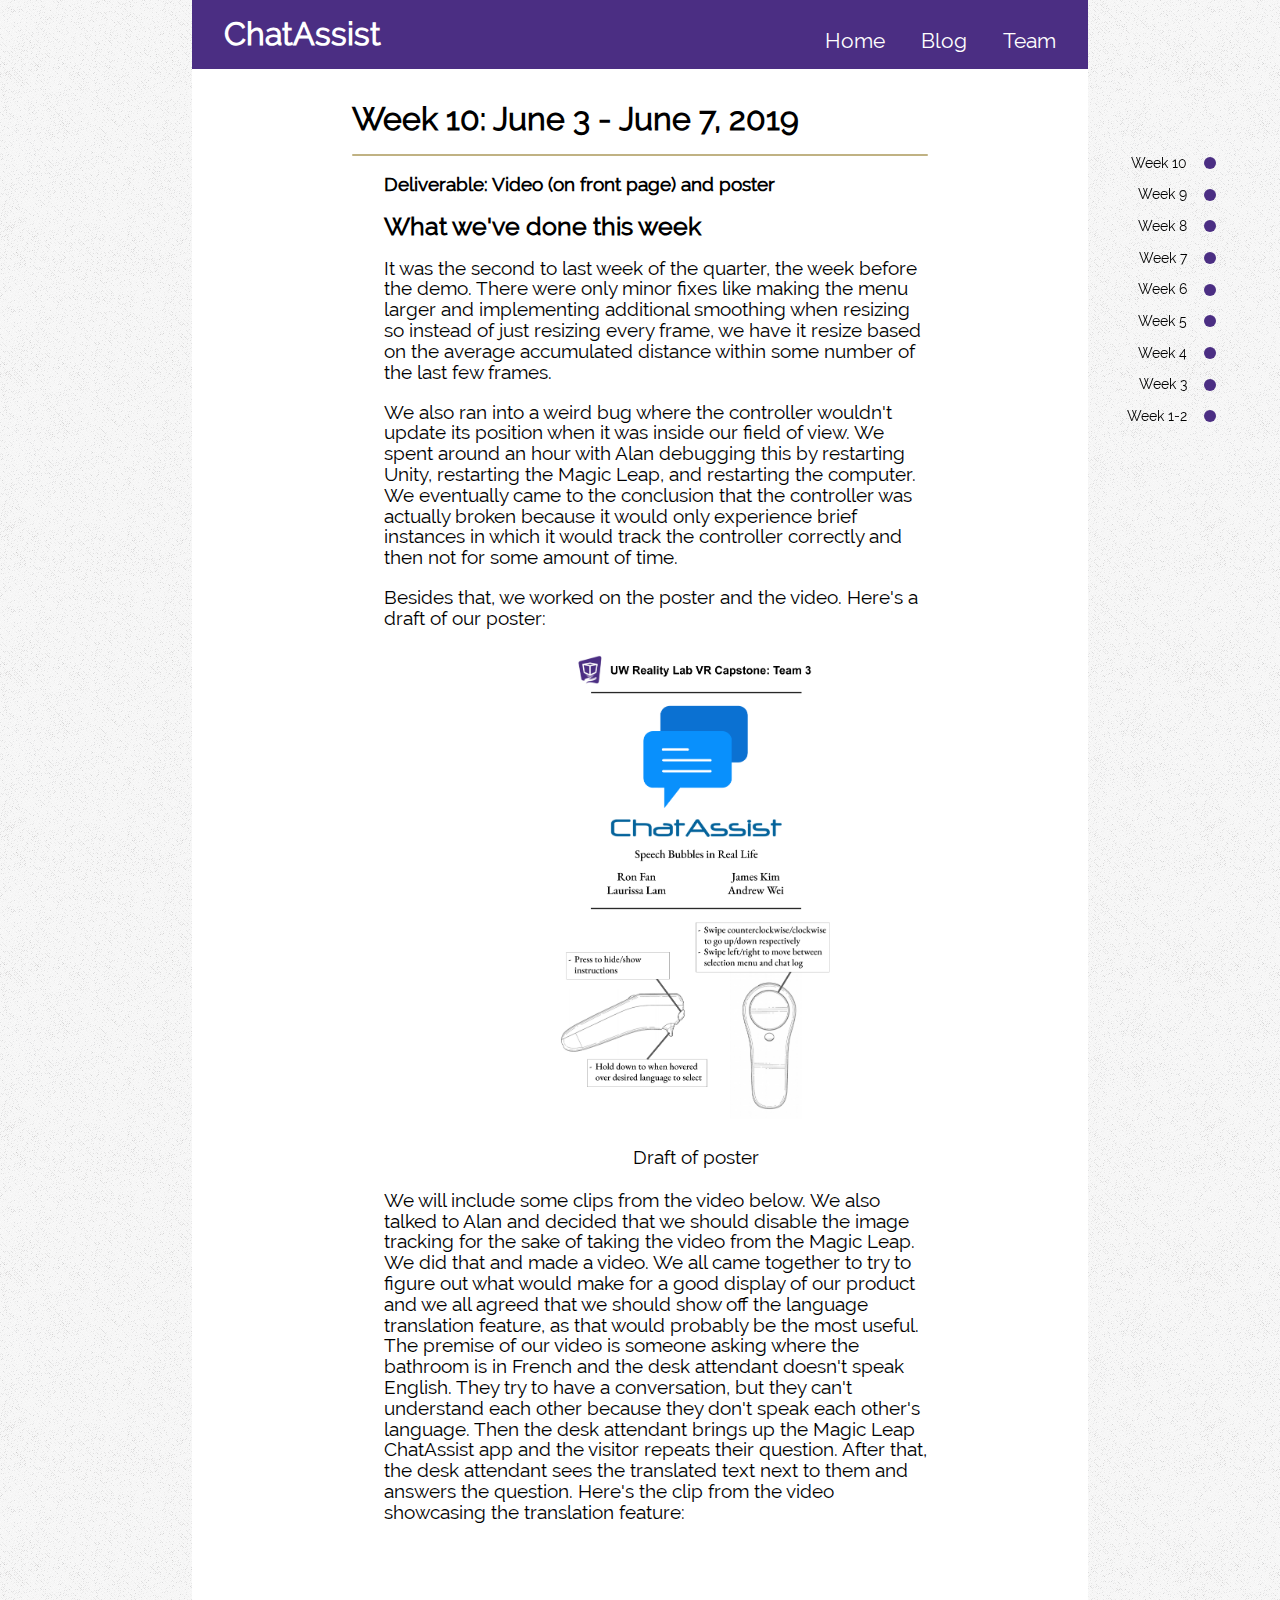
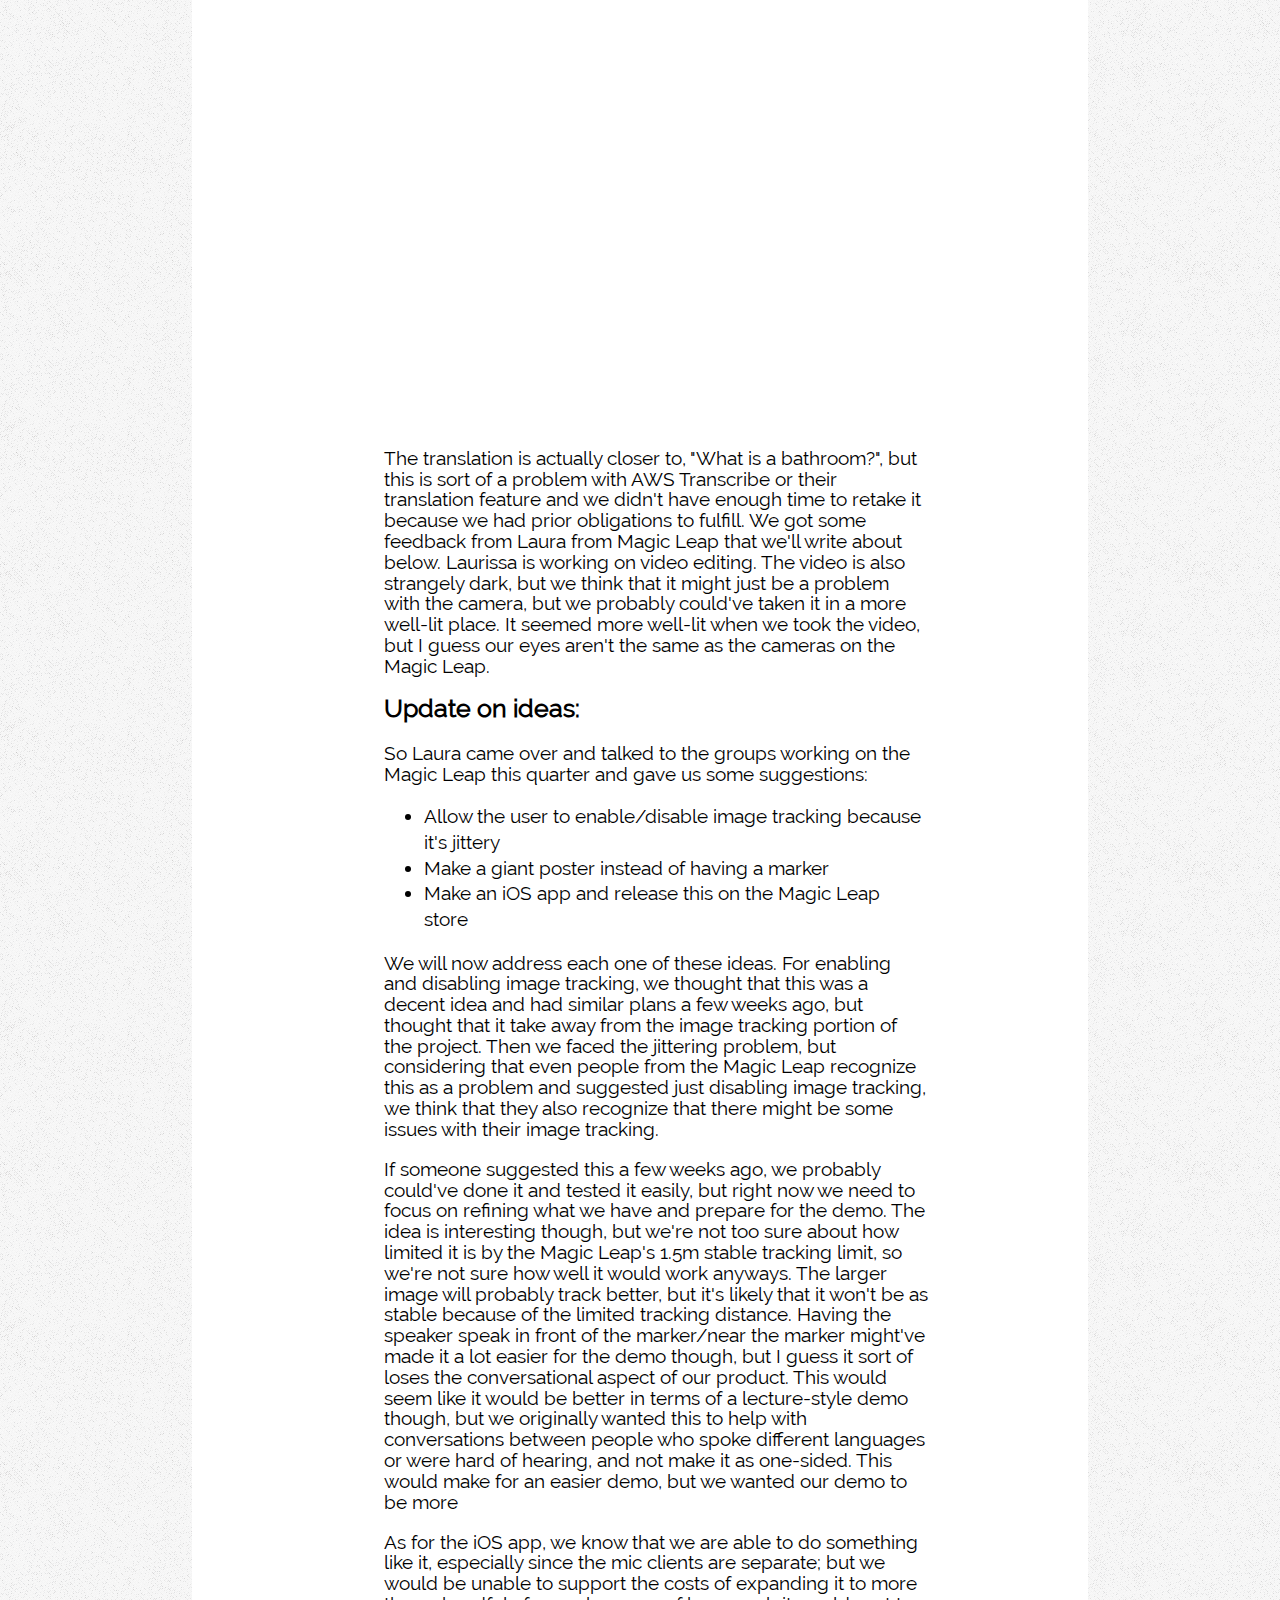
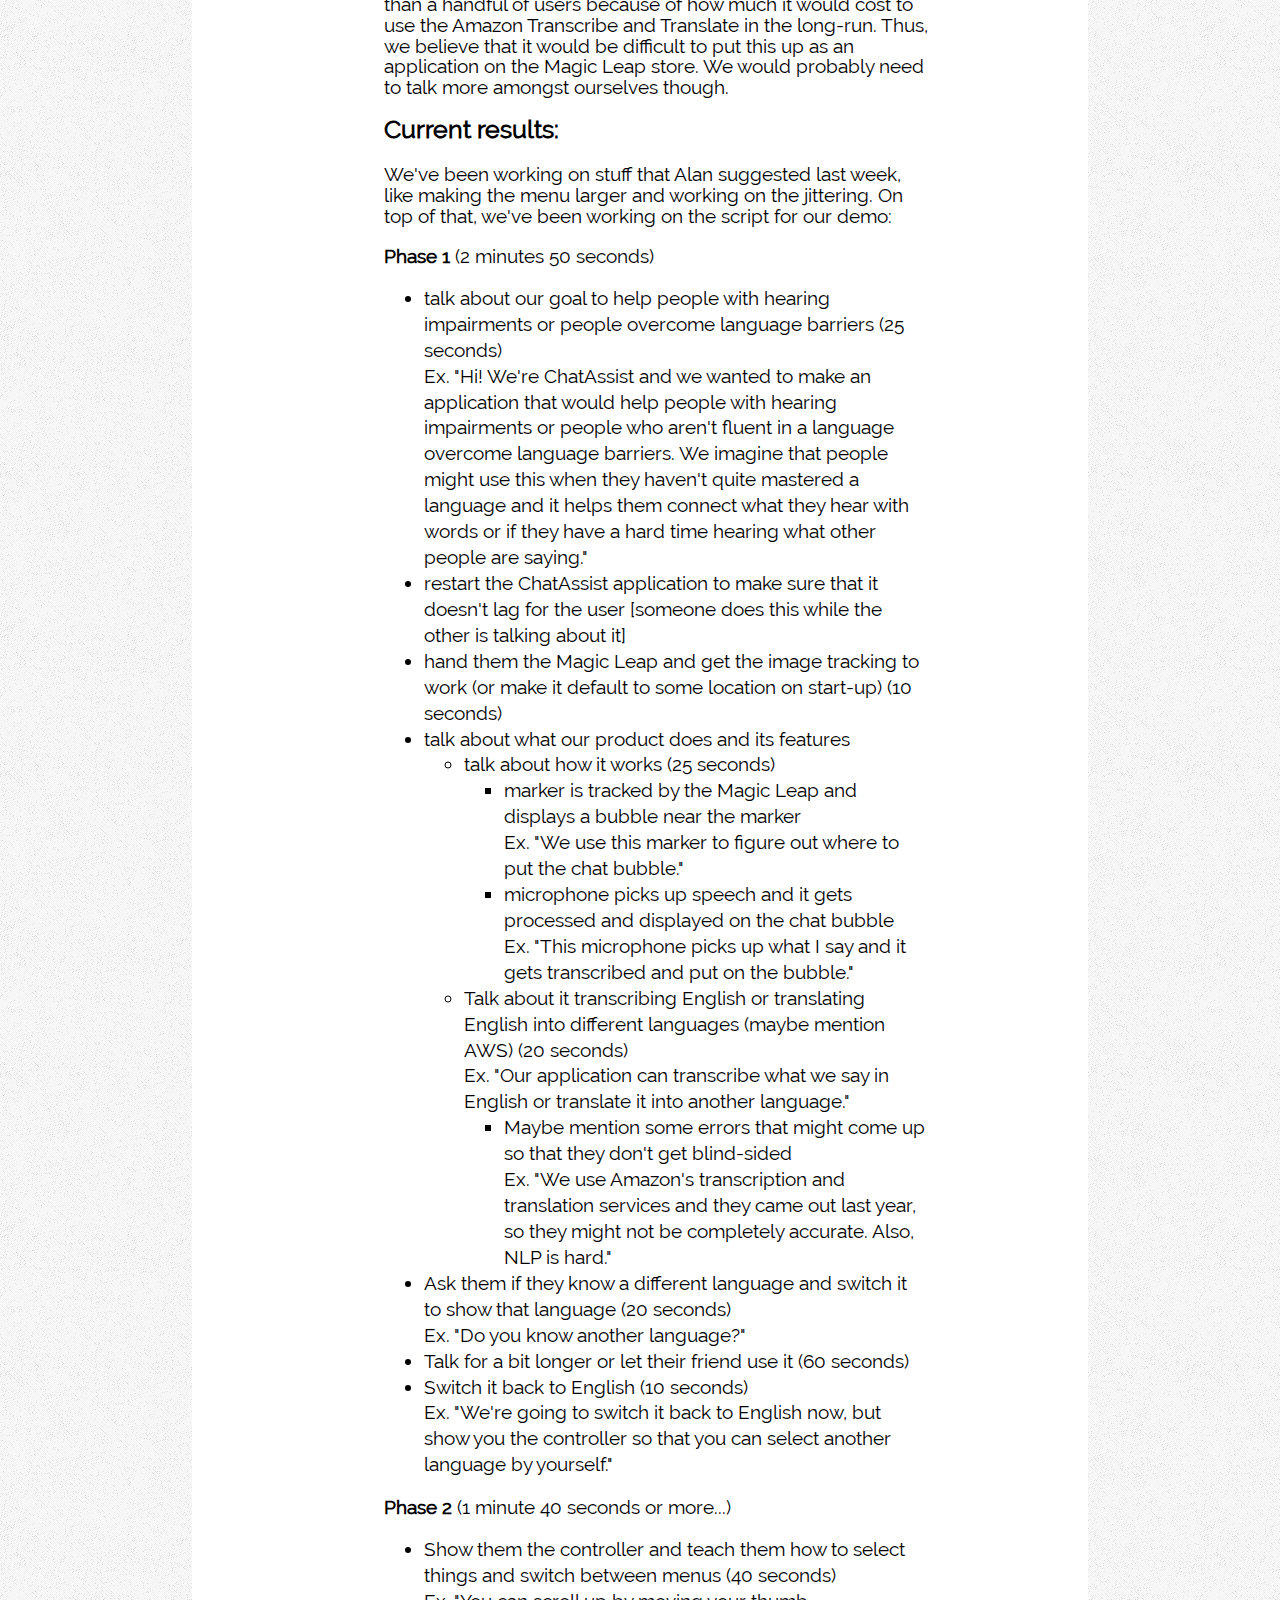
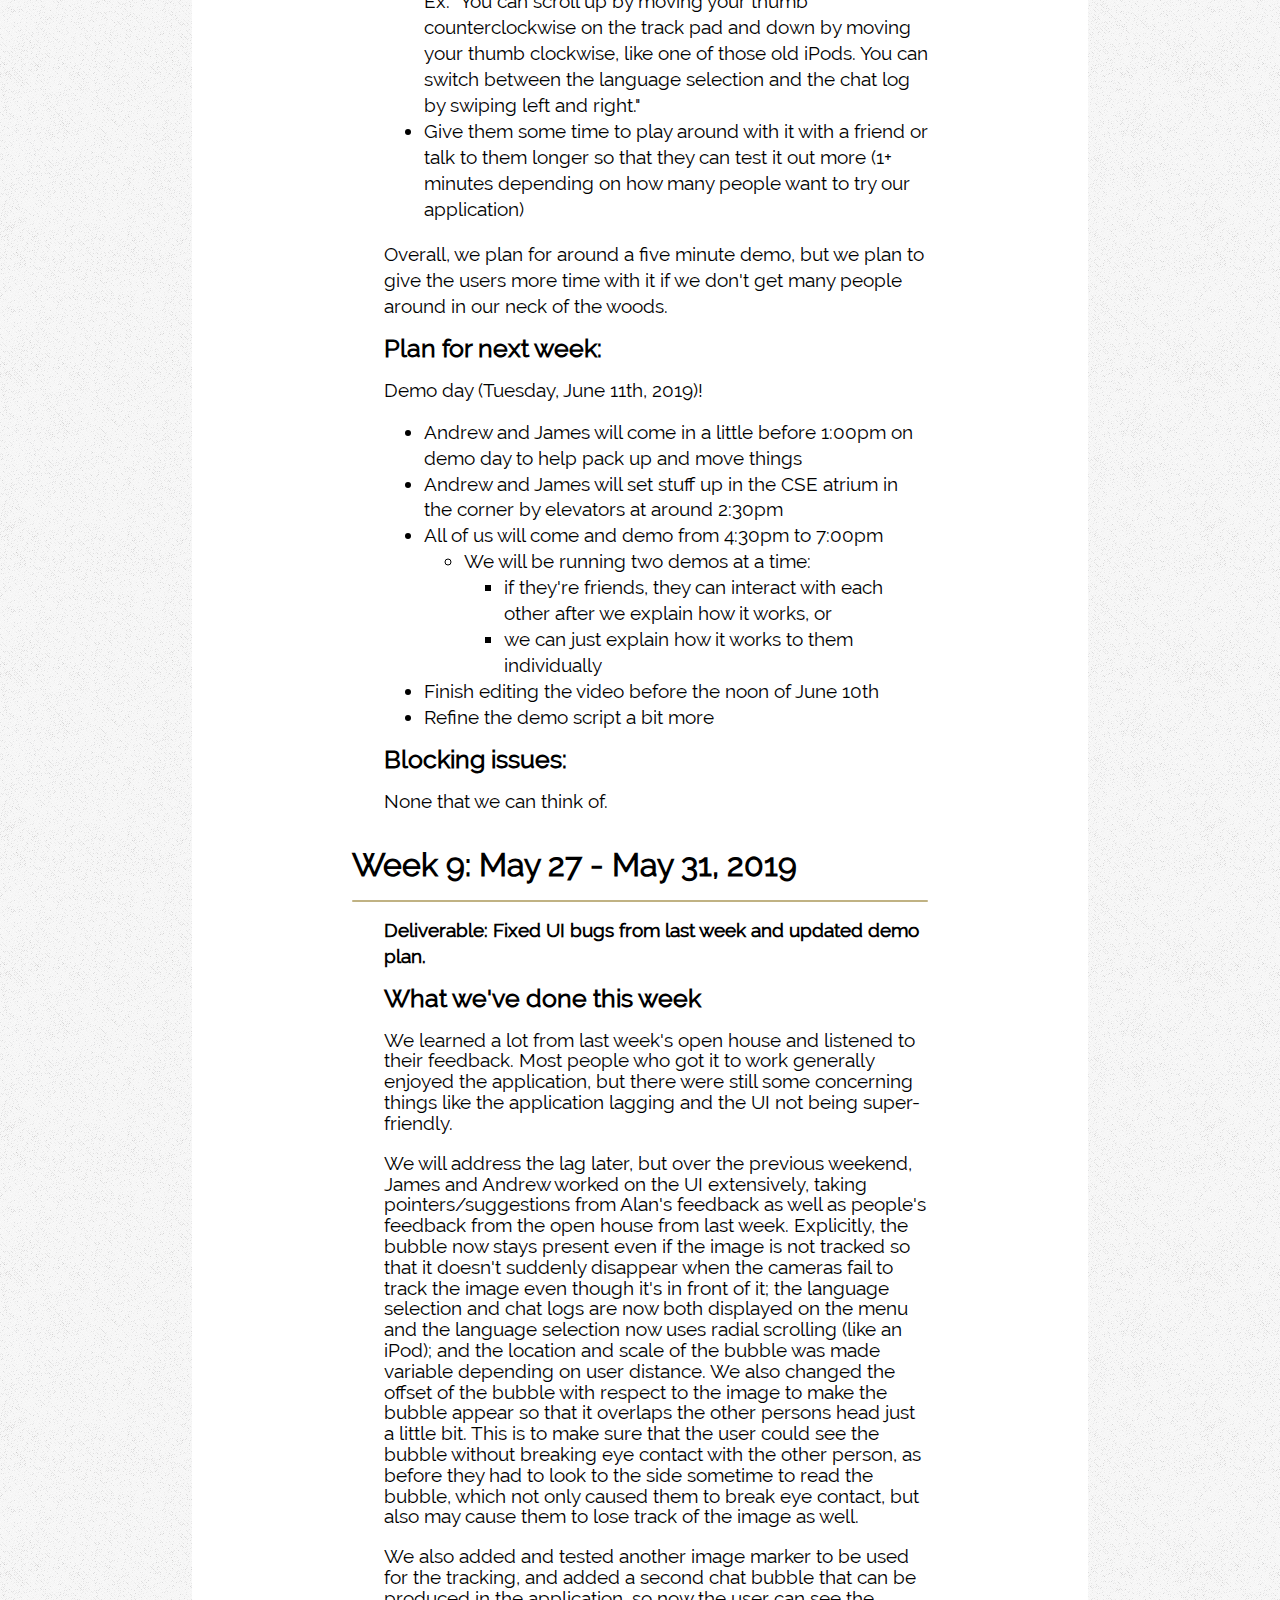
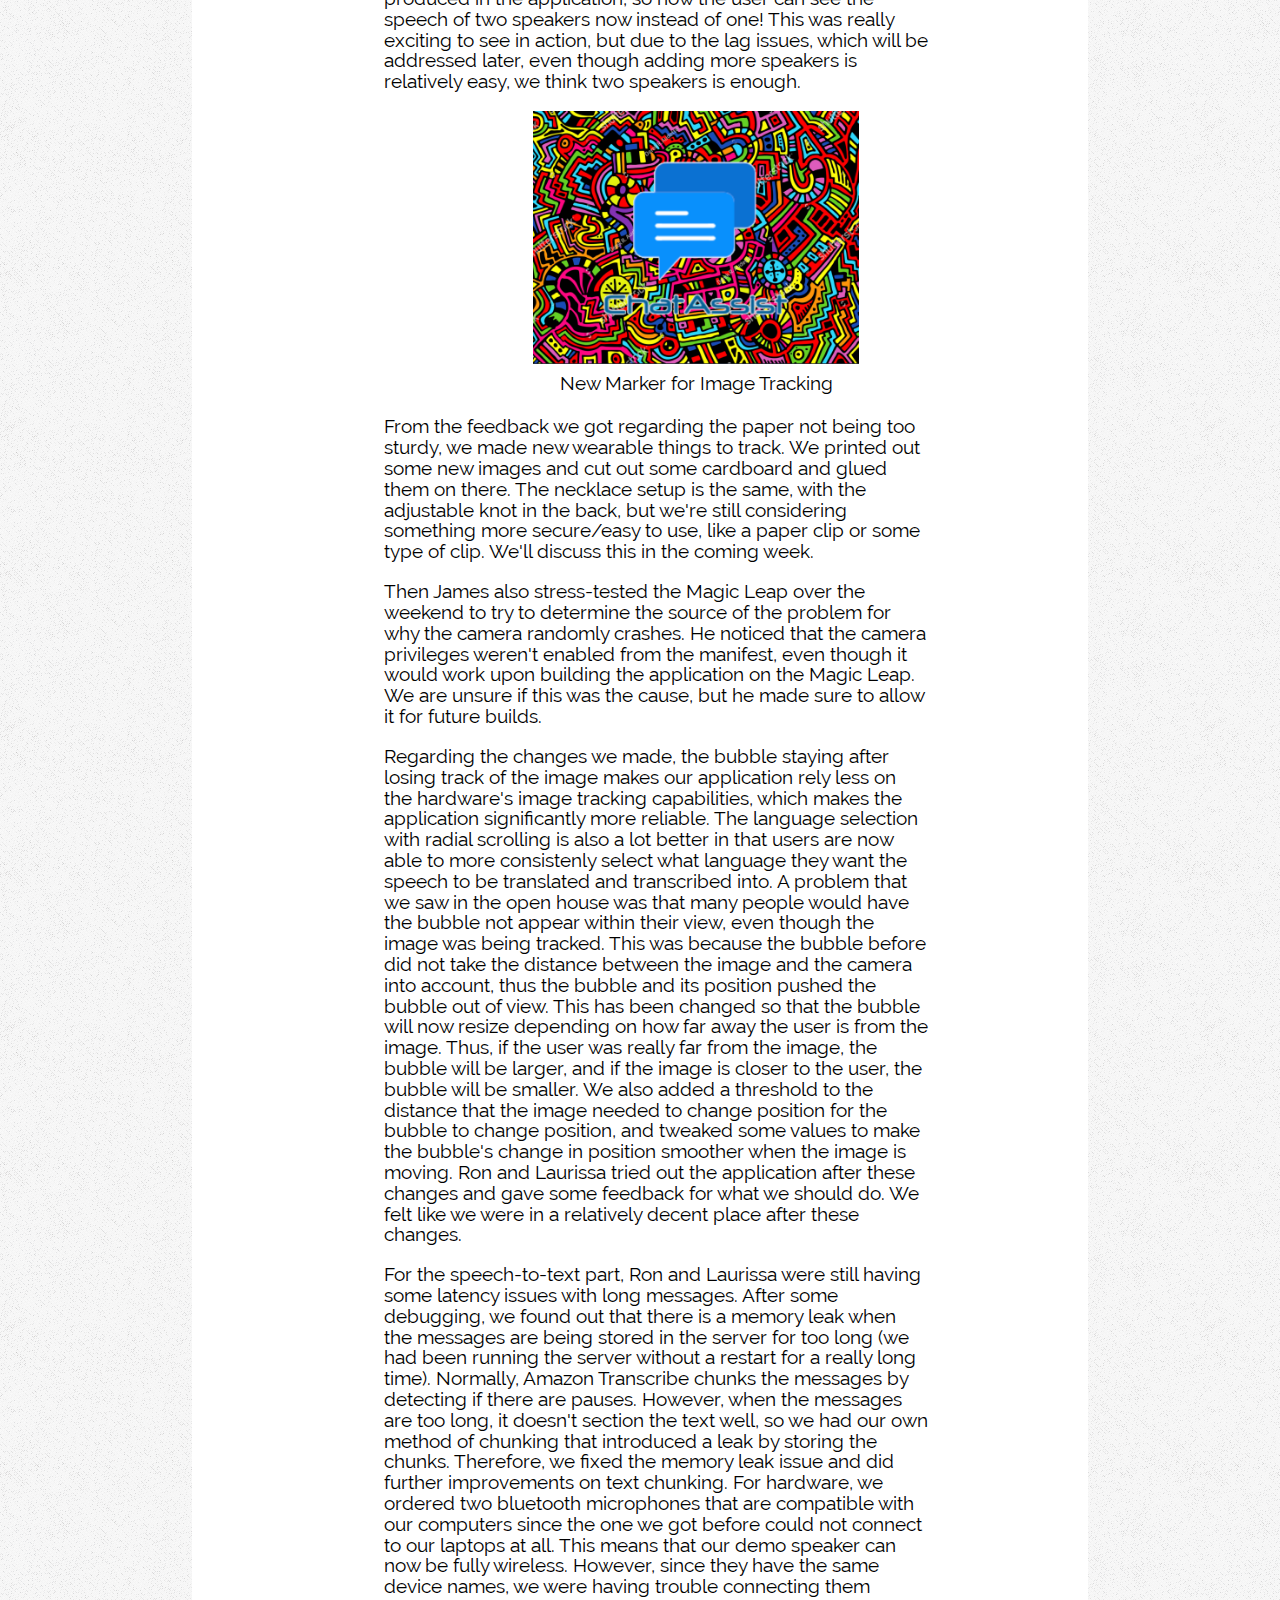
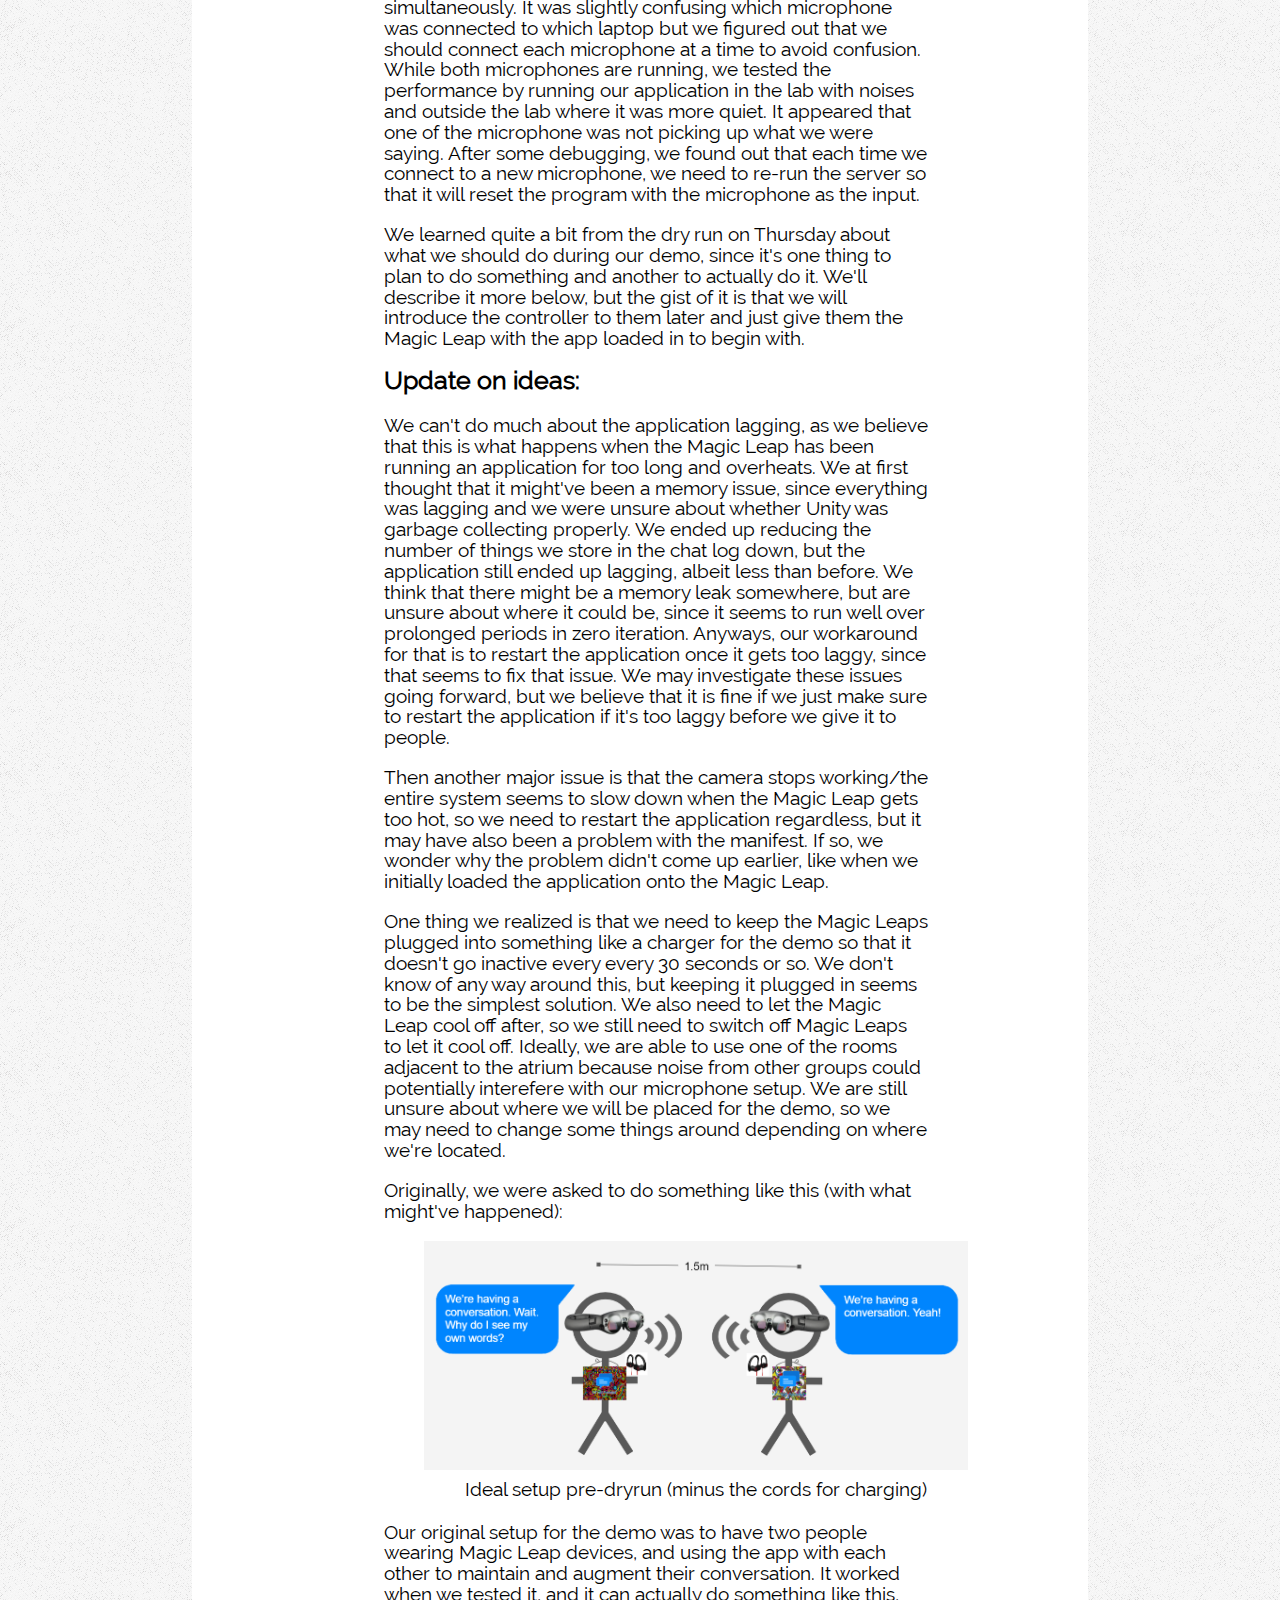
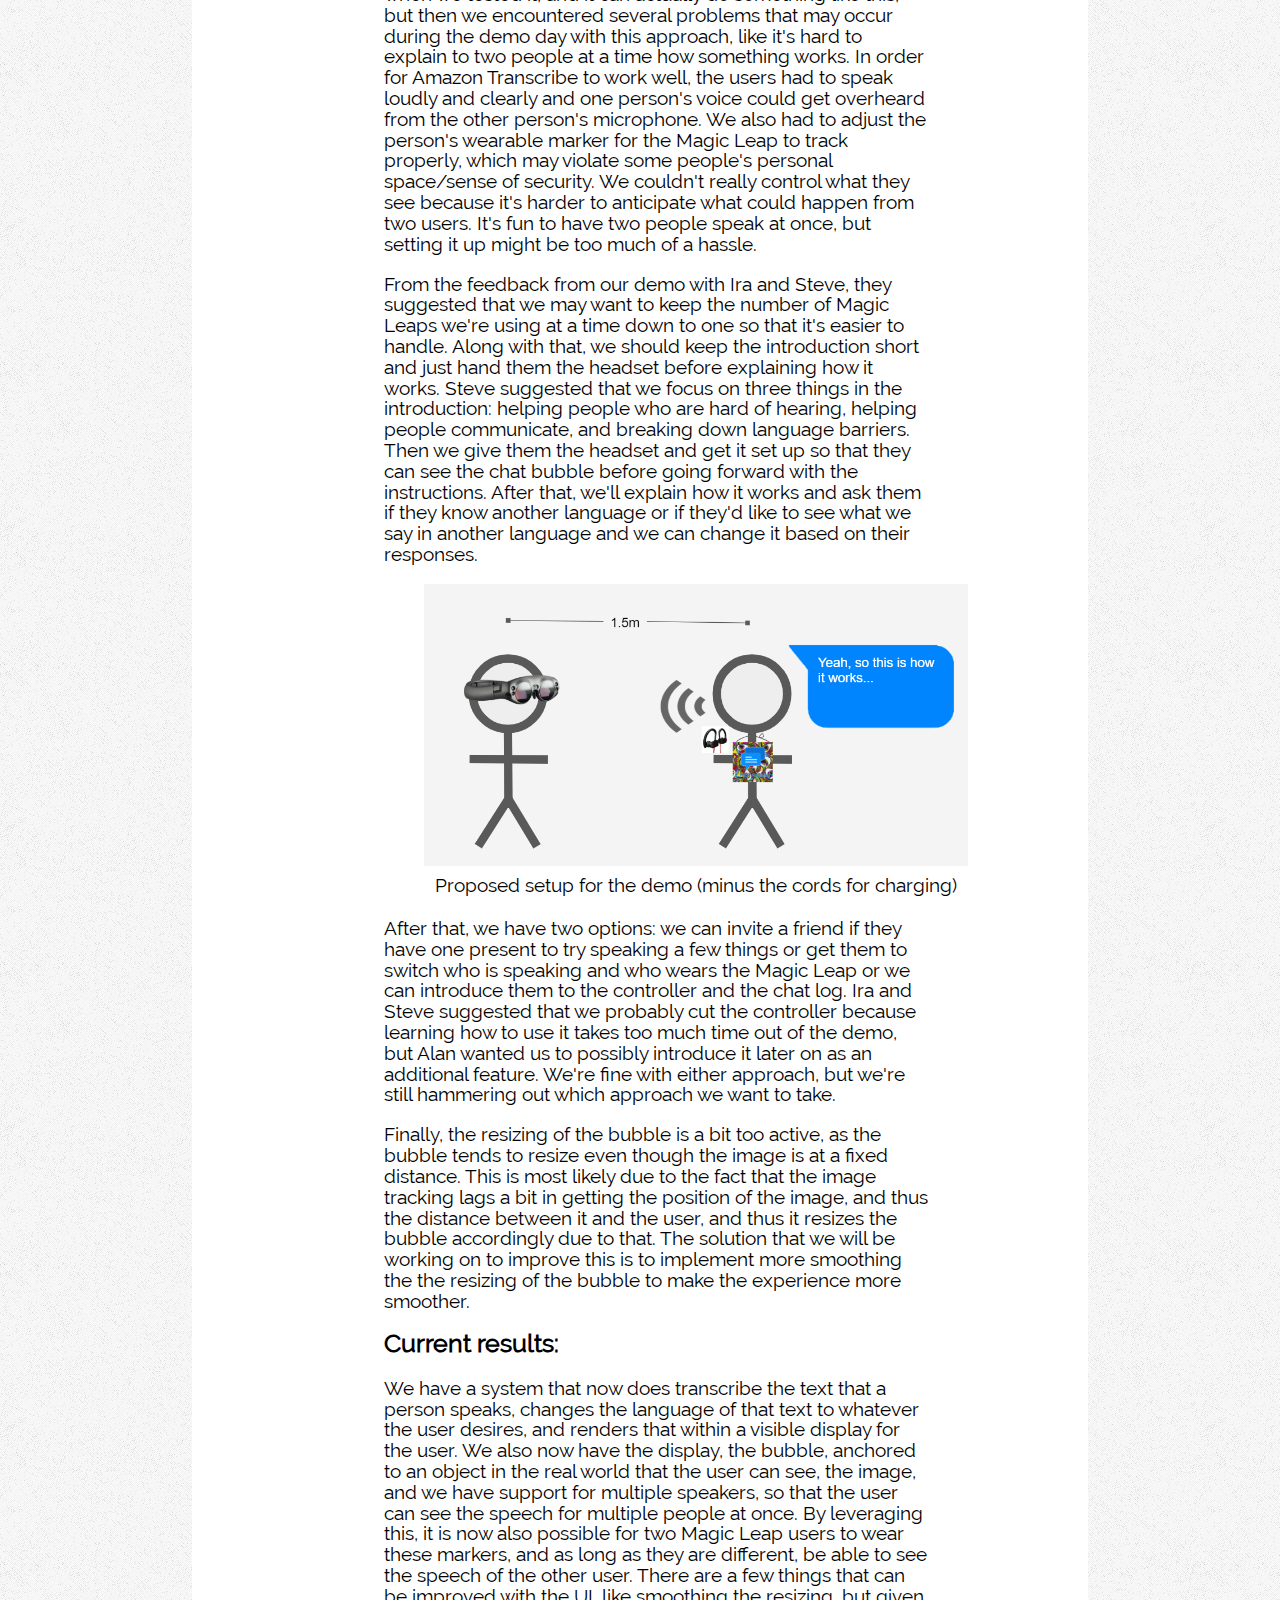
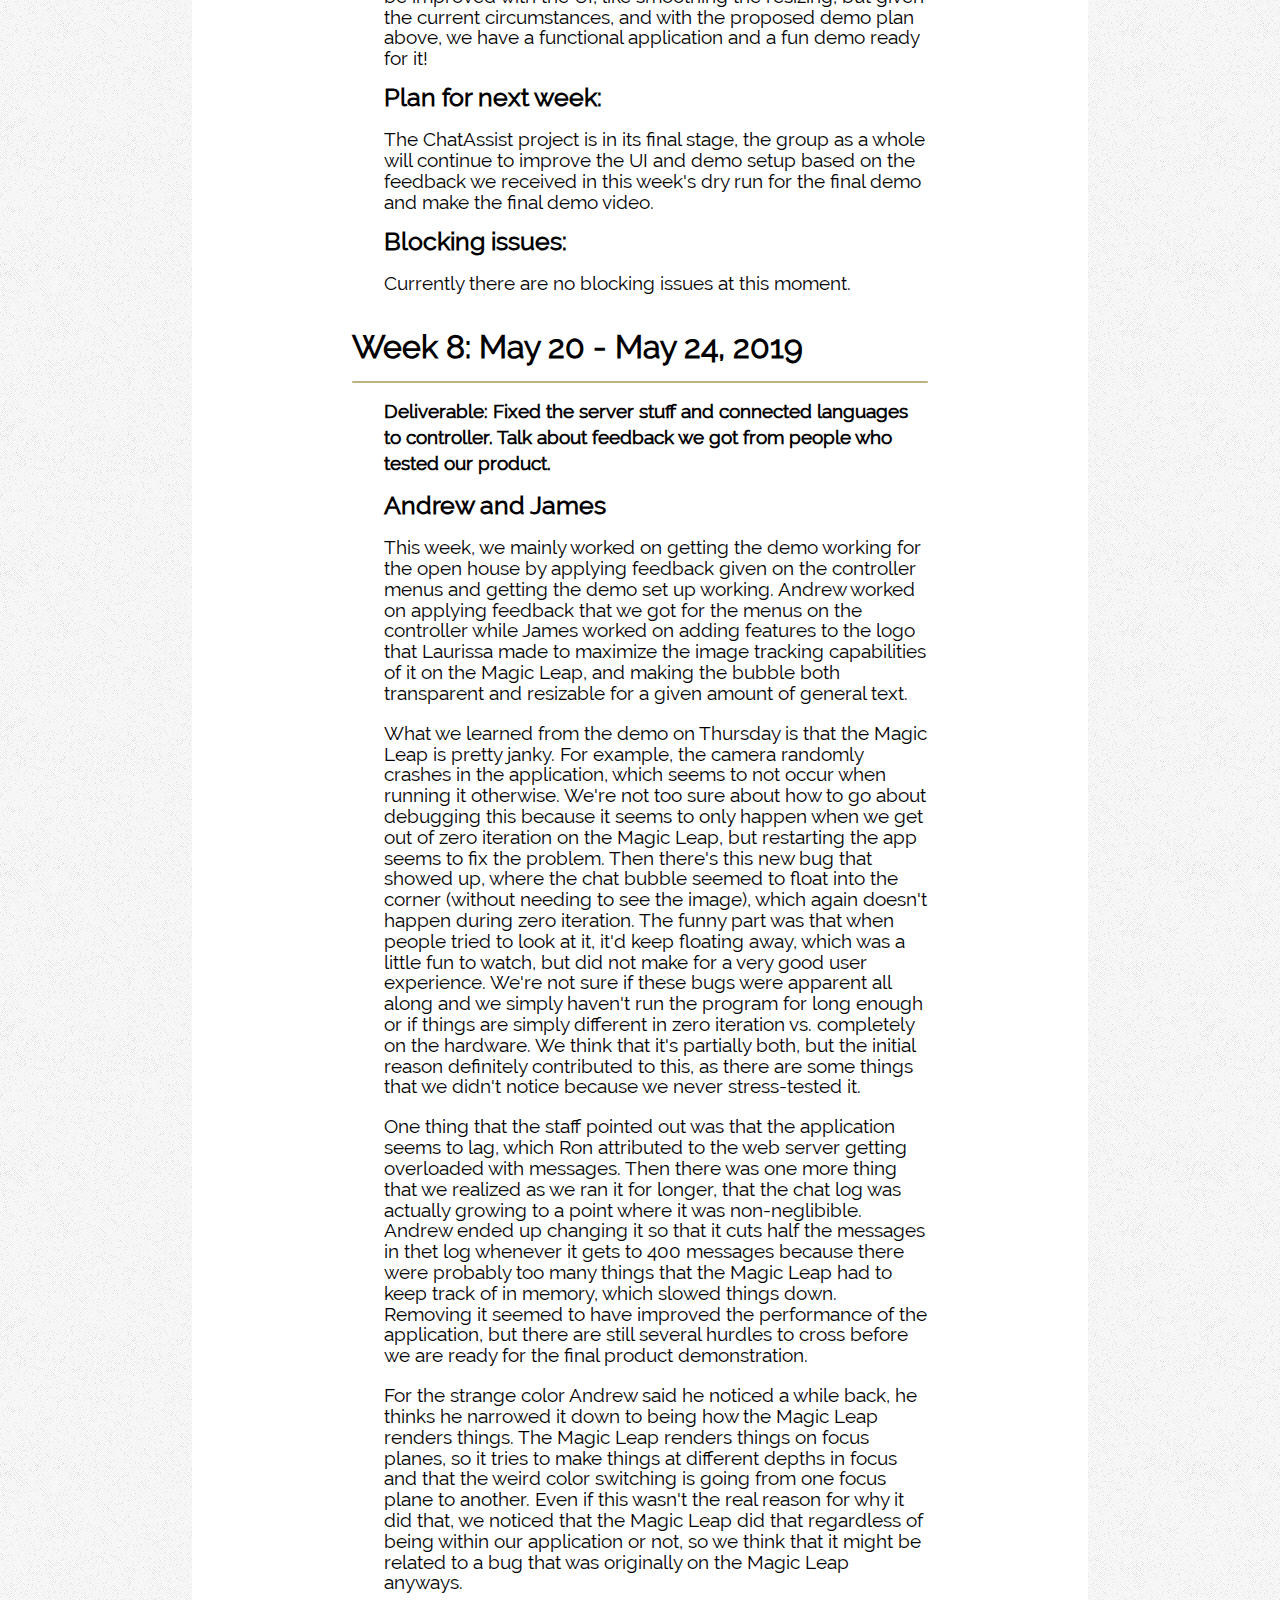
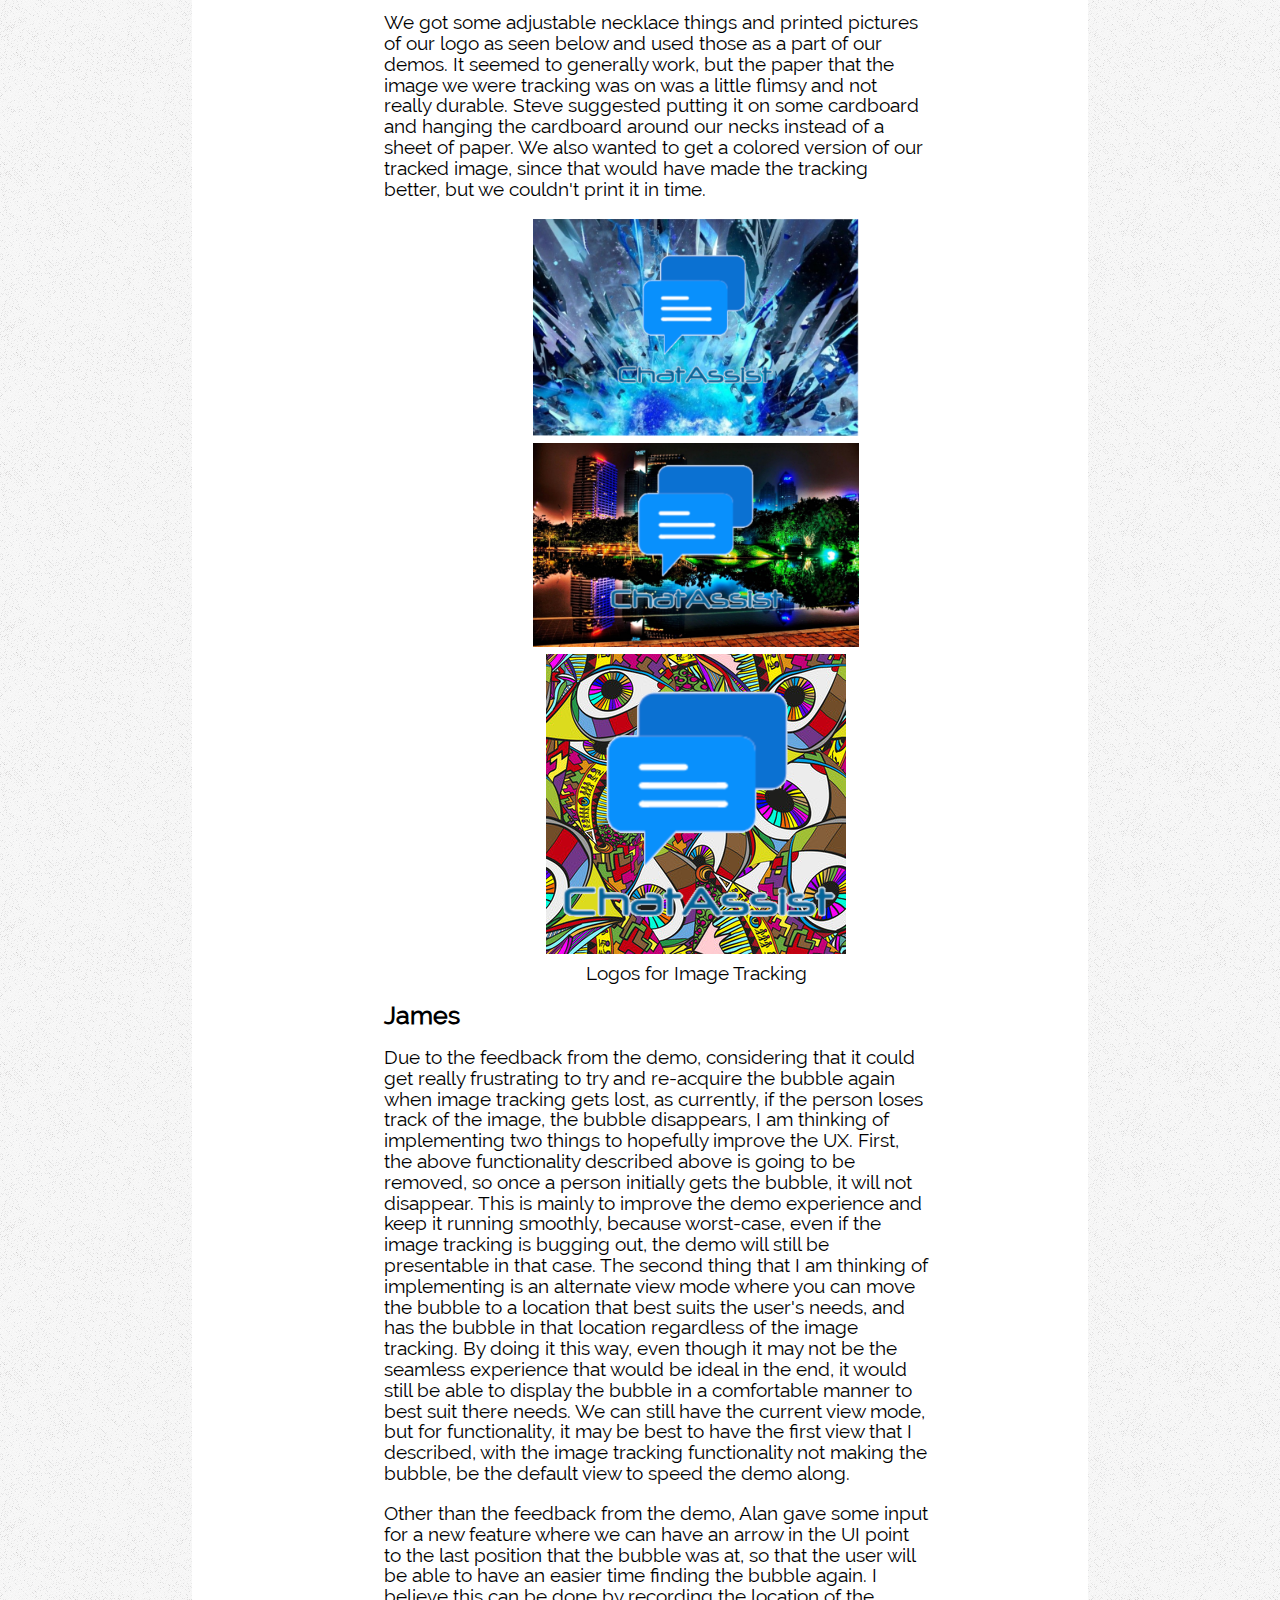
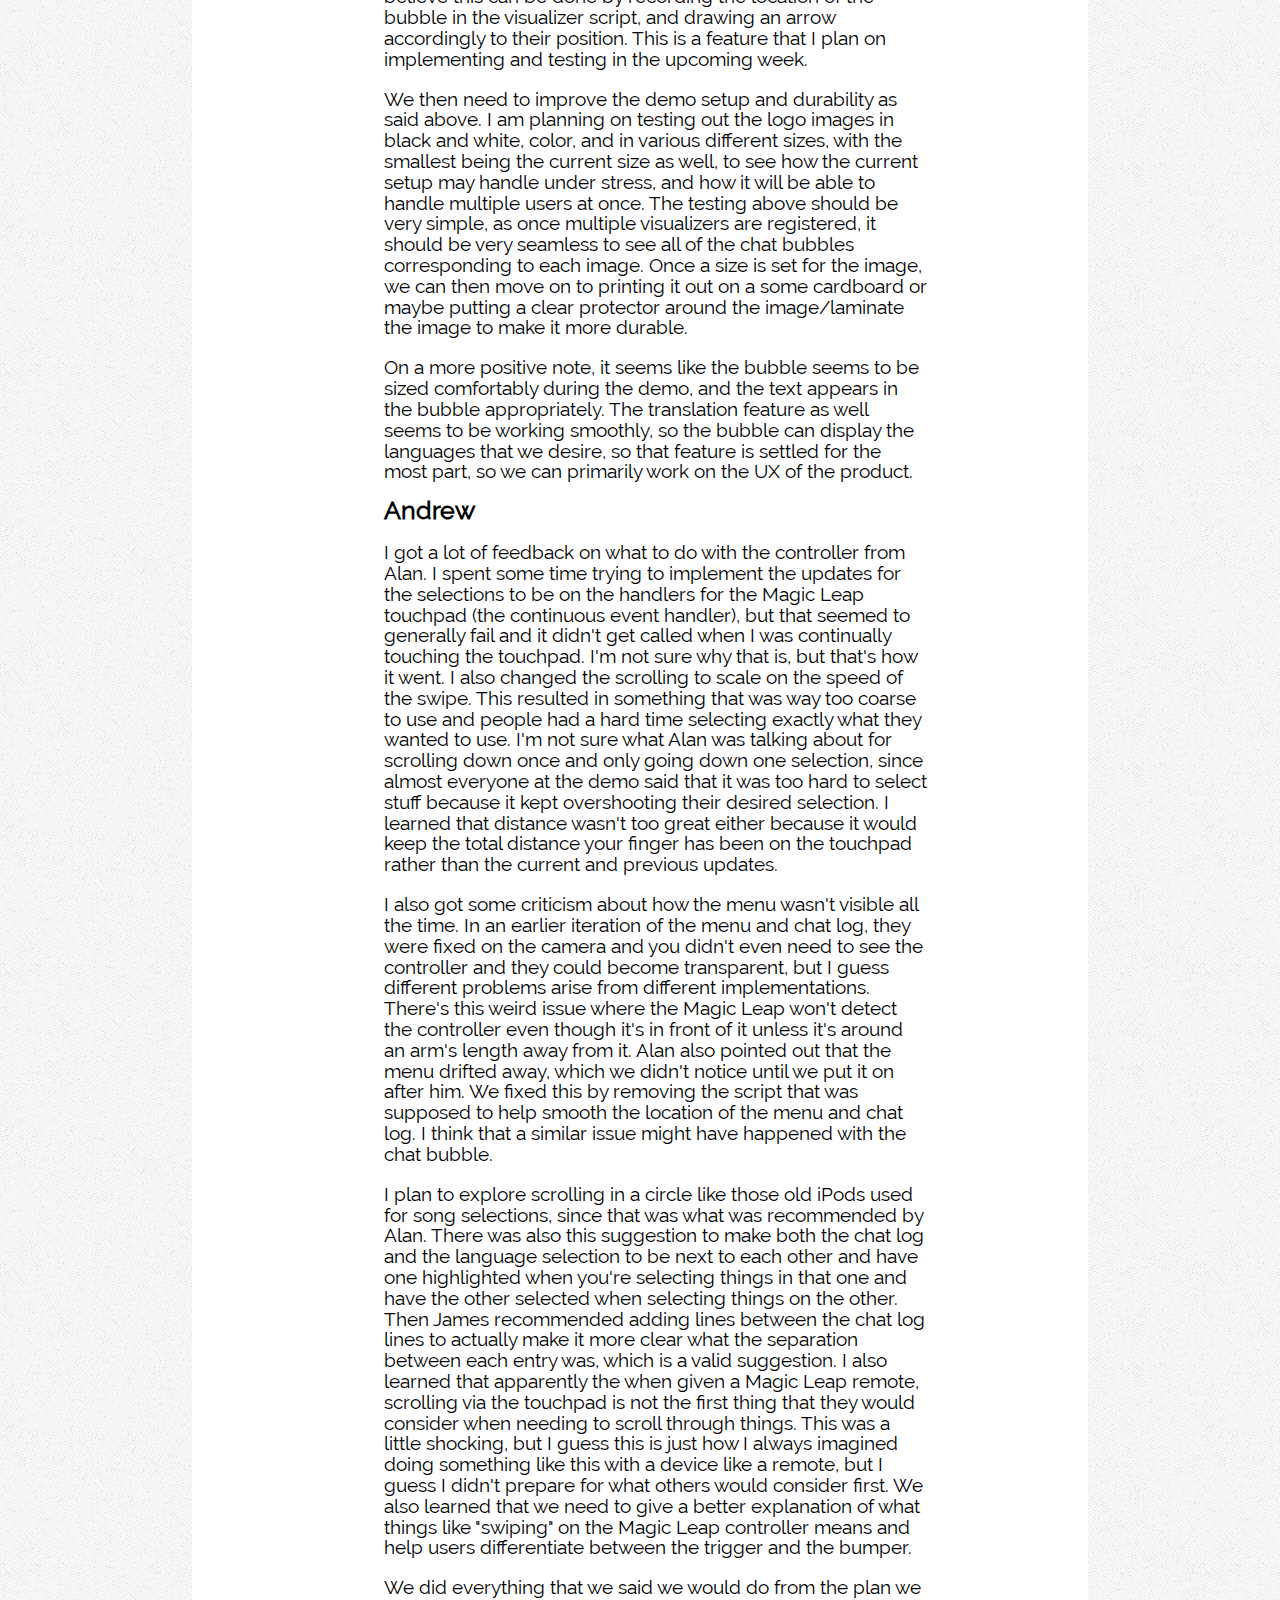
==== commit 34c5304e: "testing some html/css stuff, but added better navigation on blog and removed outlines for iframes" ====
--- a/docs/blog.html
+++ b/docs/blog.html
@@ -86,7 +86,69 @@
 
 
 <body>
+
+    <nav id="cd-vertical-nav">
+      <ul>
+        <li>
+          <a href="#W10">
+            <span class="cd-dot"></span>
+            <span class="cd-label">Week 10</span>
+          </a>
+        </li>
+        <li>
+          <a href="#W9">
+            <span class="cd-dot"></span>
+            <span class="cd-label">Week 9</span>
+          </a>
+        </li>
+        <li>
+          <a href="#W8">
+            <span class="cd-dot"></span>
+            <span class="cd-label">Week 8</span>
+          </a>
+        </li>
+        <li>
+          <a href="#W7">
+            <span class="cd-dot"></span>
+            <span class="cd-label">Week 7</span>
+          </a>
+        </li>
+        <li>
+          <a href="#W6">
+            <span class="cd-dot"></span>
+            <span class="cd-label">Week 6</span>
+          </a>
+        </li>
+        <li>
+          <a href="#W5">
+            <span class="cd-dot"></span>
+            <span class="cd-label">Week 5</span>
+          </a>
+        </li>
+        <li>
+          <a href="#W4">
+            <span class="cd-dot"></span>
+            <span class="cd-label">Week 4</span>
+          </a>
+        </li>
+        <li>
+          <a href="#W3">
+            <span class="cd-dot"></span>
+            <span class="cd-label">Week 3</span>
+          </a>
+        </li>
+        <li>
+          <a href="#W1">
+            <span class="cd-dot"></span>
+            <span class="cd-label">Week 1-2</span>
+          </a>
+        </li>
+      </ul>
+    </nav>
+
   <div class="wrap">
+
+  
     <div class="header">
       ChatAssist
       <div class="navbar">
@@ -103,11 +165,11 @@
     </div>
     <div class="inner-wrap">
 
-		<div class="blog-header">Week 10: June 3 - June 7, 2019</div>
+		<div class="blog-header" id="W10">Week 10: June 3 - June 7, 2019</div>
       <div class="horizontal-divider"></div>
       <div class="blog-entry">
         <div class="deliverable">
-          Deliverable: Video (forthcoming, since it's due on Monday at noon) and poster
+          Deliverable: Video (on front page) and poster
         </div>
         <p>
           <span style="font-size: 1.3em"><strong>What we've done this week</strong></span><br />
@@ -145,7 +207,7 @@
 		Here's the clip from the video showcasing the translation feature: 
 		</p>
 		<figure align="center">
-		<iframe src="https://drive.google.com/file/d/1wz98wkrsbbtJV9cJnbrlW1ypmNTx_rz2/preview" width="800" height="480"></iframe>
+		<iframe src="https://drive.google.com/file/d/1wz98wkrsbbtJV9cJnbrlW1ypmNTx_rz2/preview" width="100%" height="480"></iframe>
 		</figure>
 		<p>
 		The translation is actually closer to, "What is a bathroom?", but this is sort of a problem with AWS Transcribe or 
@@ -271,7 +333,7 @@
       </p>
       </div>
 
-  <div class="blog-header">Week 9: May 27 - May 31, 2019</div>
+  <div class="blog-header" id="W9">Week 9: May 27 - May 31, 2019</div>
       <div class="horizontal-divider"></div>
       <div class="blog-entry">
         <div class="deliverable">
@@ -366,7 +428,7 @@
           </p>
 
           <figure align="center">
-            <img src="./imgs/pre-dryrun_setup.PNG"/>
+            <img src="./imgs/pre-dryrun_setup.PNG" width=100%/>
             <figcaption>Ideal setup pre-dryrun (minus the cords for charging)</figcaption>
           </figure>
           <p>
@@ -388,7 +450,7 @@
           <!-- I'm going to put another stick figure drawing here. -->
 
           <figure align="center">
-            <img src="./imgs/proposed_demo_setup.PNG"/>
+            <img src="./imgs/proposed_demo_setup.PNG" width=100%/>
             <figcaption>Proposed setup for the demo (minus the cords for charging)</figcaption>
           </figure>
           <p>
@@ -428,7 +490,7 @@
 
 
 
-      	<div class="blog-header">Week 8: May 20 - May 24, 2019</div>
+      	<div class="blog-header" id="W8">Week 8: May 20 - May 24, 2019</div>
       <div class="horizontal-divider"></div>
       <div class="blog-entry">
         <div class="deliverable">
@@ -584,7 +646,7 @@
         </p>
       </div>
 
-      <div class="blog-header">Week 7: May 13 - May 17, 2019</div>
+      <div class="blog-header" id="W7">Week 7: May 13 - May 17, 2019</div>
       <div class="horizontal-divider"></div>
       <div class="blog-entry">
         <div class="deliverable">
@@ -697,7 +759,7 @@
         </p>
         <p>
           <figure align="center">
-            <img src="./imgs/language_support.png" />
+            <img src="./imgs/language_support.png" width=100%/>
             <figcaption>Example of language support</figcaption>
           </figure>
         </p>
@@ -736,12 +798,12 @@
           <br />
           This is what the transcription looks like:
           <br />
-          <img src="./imgs/transcribe.png" />
+          <img src="./imgs/transcribe.png" width=100%/>
           <br />
           As you can see, the transcription now sends multiple responses for one spoken sentence. This helps a lot for
           longer sentences, like the one below:
           <br />
-          <img src="./imgs/transcribe-long.png" />
+          <img src="./imgs/transcribe-long.png" width=100%/>
           <br />
           The code for this is more complicated than before. We now have to gracefully handle multiple responses on one
           sentence. We are still working on improving the code here, as we are running into latency issues when trying
@@ -778,7 +840,7 @@
           <br />
           Here is a screenshot of our server translating an English message received from a mic to German and forwarding
           it to the MagicLeap.
-          <img src="./imgs/translate.png" />
+          <img src="./imgs/translate.png" width=100%/>
         </p>
         <p>
           <span style="font-size: 1.3em"><strong>Full integration with MagicLeap</strong></span> <br />
@@ -852,7 +914,7 @@
       </div>
 
 
-      <div class="blog-header">Week 6: May 6 - May 10, 2019</div>
+      <div class="blog-header" id="W6">Week 6: May 6 - May 10, 2019</div>
       <div class="horizontal-divider"></div>
       <div class="blog-entry">
         <div class="deliverable">
@@ -924,7 +986,7 @@
             and finally an image tracking visualizer script</a>.
         </p>
         <figure align="center">
-          <img src="./imgs/current_setup.PNG" />
+          <img src="./imgs/current_setup.PNG" width=100%/>
           <figcaption>Fig.4 - Current diagram of setup minus servers/API calls</figcaption>
         </figure>
         <p>
@@ -965,7 +1027,7 @@
           <br />
           The streaming transcription looks something like this:
           <br />
-          <img src="./imgs/mic-transcribe.png" />
+          <img src="./imgs/mic-transcribe.png" width=100% />
         </p>
 
         <p>
@@ -991,7 +1053,7 @@
           corresponding to the microphone client. The disconnection at the end happens because of the 60 second time
           limit on GCP API calls that we discussed above.
           <br />
-          <img src="./imgs/server.png" />
+          <img src="./imgs/server.png" width=100%/>
         </p>
 
         <p>
@@ -1078,7 +1140,7 @@
 
 
 
-      <div class="blog-header">Week 5: April 29 - May 3, 2019</div>
+      <div class="blog-header" id="W5">Week 5: April 29 - May 3, 2019</div>
       <div class="horizontal-divider"></div>
       <div class="blog-entry">
         <div class="deliverable">
@@ -1108,7 +1170,7 @@
           the image recognition to work for the anchoring.
           <br />
           <figure align="center">
-            <img src="./imgs/initial_ui.png" />
+            <img src="./imgs/initial_ui.png" width=100%/>
             <figcaption>Fig.2 - Magic Leap Week 5 ChatAssist UI</figcaption>
           </figure>
           <br />
@@ -1245,7 +1307,7 @@
             Powerpoint):
             <br />
             <figure align="center">
-              <img src="./imgs/design.png" />
+              <img src="./imgs/design.png" width=100%/>
               <figcaption>Fig.3 - Overall Infrastructure Design</figcaption>
             </figure>
             <br />
@@ -1310,7 +1372,7 @@
             <br />
             <figure align="center"><iframe width="700" height="500" src="https://www.youtube.com/embed/bW56ecAwUH4"
                 frameborder="0" allow="accelerometer; autoplay; encrypted-media; gyroscope; picture-in-picture"
-                allowfullscreen></iframe></figure>
+                allowfullscreen align="center"></iframe></figure>
           </p>
           <p>
             <span style="font-size: 1.3em"><strong>Plan for next week:</strong></span><br />
@@ -1343,7 +1405,7 @@
           </p>
       </div>
 
-      <div class="blog-header">Week 4: April 22 - 26, 2019</div>
+      <div class="blog-header" id="W4">Week 4: April 22 - 26, 2019</div>
       <div class="horizontal-divider"></div>
       <div class="blog-entry">
 
@@ -1404,7 +1466,7 @@
         </div>
       </div>
 
-      <div class="blog-header">Week 3: April 15 - 19, 2019</div>
+      <div class="blog-header" id="W3">Week 3: April 15 - 19, 2019</div>
       <div class="horizontal-divider"></div>
       <div class="blog-entry">
 
@@ -1457,7 +1519,7 @@
       </div>
 
 
-      <div class="blog-header">Week 1 + 2: April 1 - 12, 2019</div>
+      <div class="blog-header" id="W1">Week 1 + 2: April 1 - 12, 2019</div>
       <div class="horizontal-divider"></div>
       <div class="blog-entry">
         <!-- 
--- a/docs/styles.css
+++ b/docs/styles.css
@@ -3,34 +3,45 @@
   src: URL("./fonts/Raleway/Raleway-Regular.ttf") format("truetype");
 }
 
+iframe {
+  border:none;
+}
+
 html {
   font-family: "Raleway", sans-serif;
   height: 100%;
+  scroll-behavior: smooth;
 }
 
 body {
   /* background-color: #e8e3d3; */
   font-family: "Raleway", sans-serif;
   height: 100%;
-  background-color: #e8e3d3;
+  /* background-color: #e8e3d3; */
+  background-color: #f4f4f4;
   /* background-image: url("https://www.transparenttextures.com/patterns/az-subtle.png"); */
   /* background-image: url("https://www.transparenttextures.com/patterns/little-pluses.png"); */
   background-image: url("./little-pluses.png");
 }
 
+figure {
+  width:100%;
+  height:100%;
+}
+
 .wrap {
-  width: 80%;
+  width: 70%;
   margin: 0 auto;
-  background-color: #f4f4f4;
+  /* background-color: #f4f4f4; */
+  background-color: #ffffff;
   /* border-left: 5px solid #e8e3d3; */
   /* border-right: 5px solid #e8e3d3; */
   position: relative;
   min-height: 100%;
-  padding-bottom: 2rem;
 }
 
 .inner-wrap {
-  padding: 2rem 3rem 0;
+  padding: 2rem 10rem 0;
 }
 
 .header {
@@ -156,4 +167,89 @@
 
 p {
   line-height: 1.3rem;
+}
+
+#cd-vertical-nav {
+  position: fixed;
+  /*z-index: 1;*/
+  right: 5%;
+  bottom: 50%;
+  /*width: 90%;*/
+  /*max-width: 400px;*/
+  /*max-height: 90%;*/
+  /*transform: scale(0);*/
+  /*transition-property: transform;*/
+  /*transition-duration: 0.2s;*/
+}
+#cd-vertical-nav li {
+  text-align: right;
+  color:rgba(0,0,0,0);
+
+}
+#cd-vertical-nav a {
+  display: inline-block;
+  /* prevent weird movements on hover when you use a CSS3 transformation - webkit browsers */
+  -webkit-backface-visibility: hidden;
+  backface-visibility: hidden;
+}
+#cd-vertical-nav a:after {
+  content: "";
+  display: table;
+  clear: both;
+}
+#cd-vertical-nav a span {
+  float: right;
+  display: inline-block;
+  -webkit-transform: scale(1);
+  -moz-transform: scale(1);
+  -ms-transform: scale(1);
+  -o-transform: scale(1);
+  transform: scale(1);
+}
+#cd-vertical-nav a:link {
+  color: black;
+}
+
+#cd-vertical-nav a:visited {
+  color: black;
+}
+#cd-vertical-nav a:hover span {
+  -webkit-transform: scale(1.5);
+  -moz-transform: scale(1.5);
+  -ms-transform: scale(1.5);
+  -o-transform: scale(1.5);
+  transform: scale(1.5);
+  color: rgb(75, 46, 131);
+}
+#cd-vertical-nav .cd-dot {
+  position: relative;
+  /* we set a top value in order to align the dot with the label. If you change label's font, you may need to change this top value*/
+  top: 8px;
+  height: 12px;
+  width: 12px;
+  border-radius: 50%;
+  background-color: rgb(75, 46, 131);
+  -webkit-transition: -webkit-transform 0.2s, background-color 0.5s;
+  -moz-transition: -moz-transform 0.2s, background-color 0.5s;
+  transition: transform 0.2s, background-color 0.5s;
+  -webkit-transform-origin: 50% 50%;
+  -moz-transform-origin: 50% 50%;
+  -ms-transform-origin: 50% 50%;
+  -o-transform-origin: 50% 50%;
+  transform-origin: 50% 50%;
+}
+#cd-vertical-nav .cd-label {
+  position: relative;
+  margin-right: 10px;
+  padding: .4em .5em;
+  font-size: 14px;
+  font-size: 0.875rem;
+  -webkit-transition: -webkit-transform 0.2s, opacity 0.2s;
+  -moz-transition: -moz-transform 0.2s, opacity 0.2s;
+  transition: transform 0.2s, opacity 0.2s;
+  -webkit-transform-origin: 100% 50%;
+  -moz-transform-origin: 100% 50%;
+  -ms-transform-origin: 100% 50%;
+  -o-transform-origin: 100% 50%;
+  transform-origin: 100% 50%;
 }